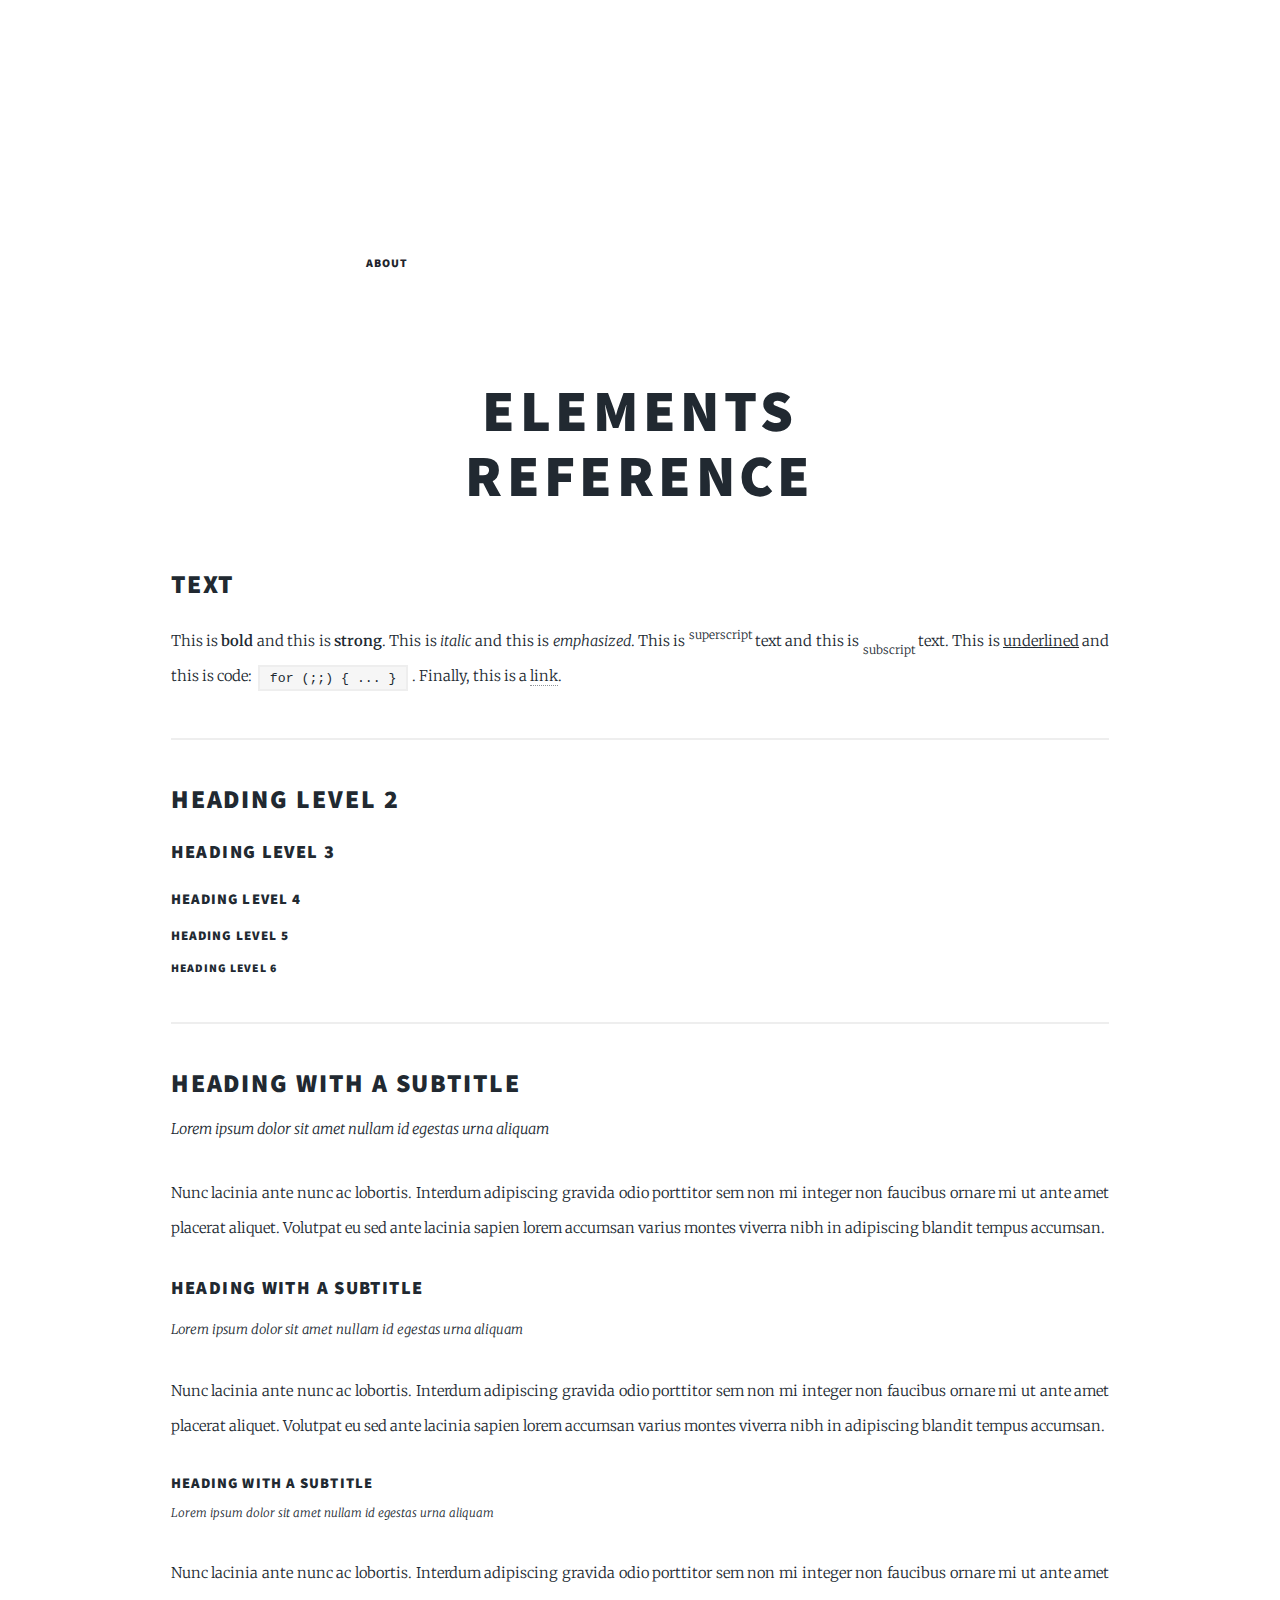
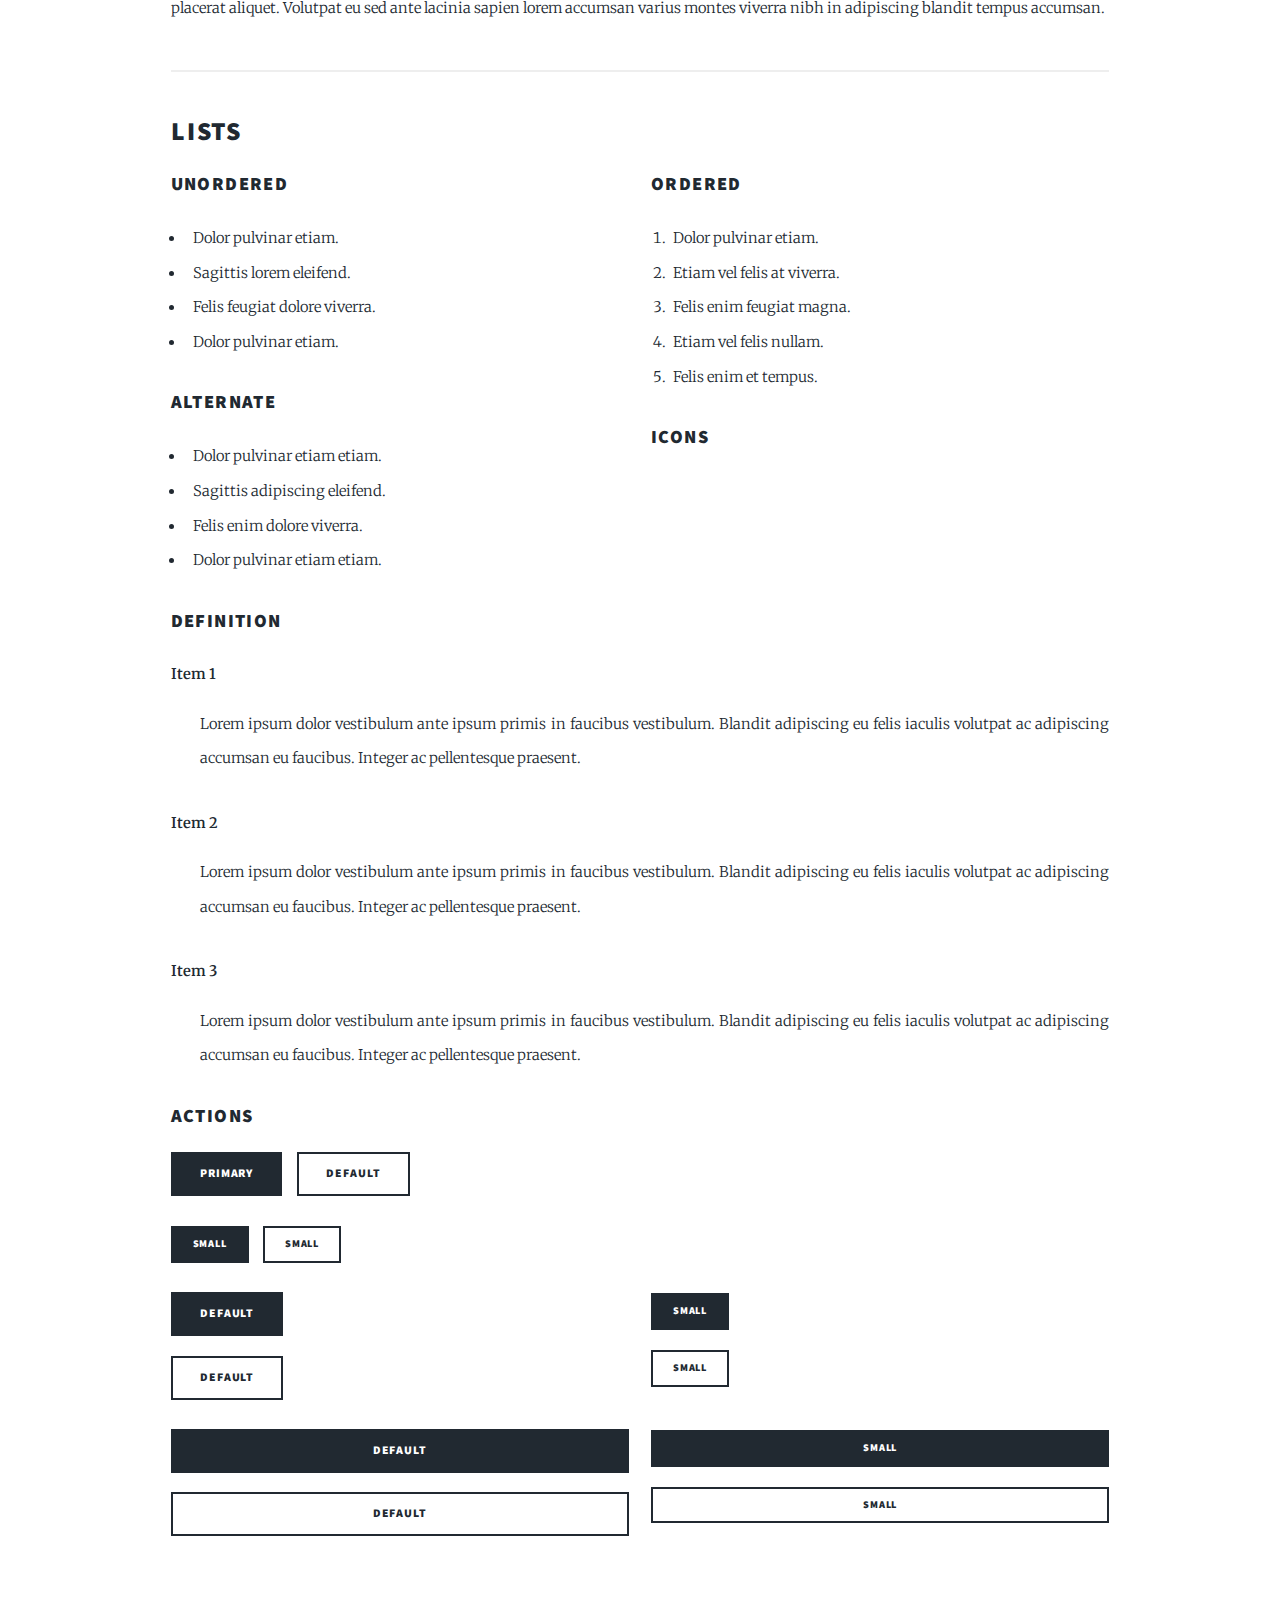
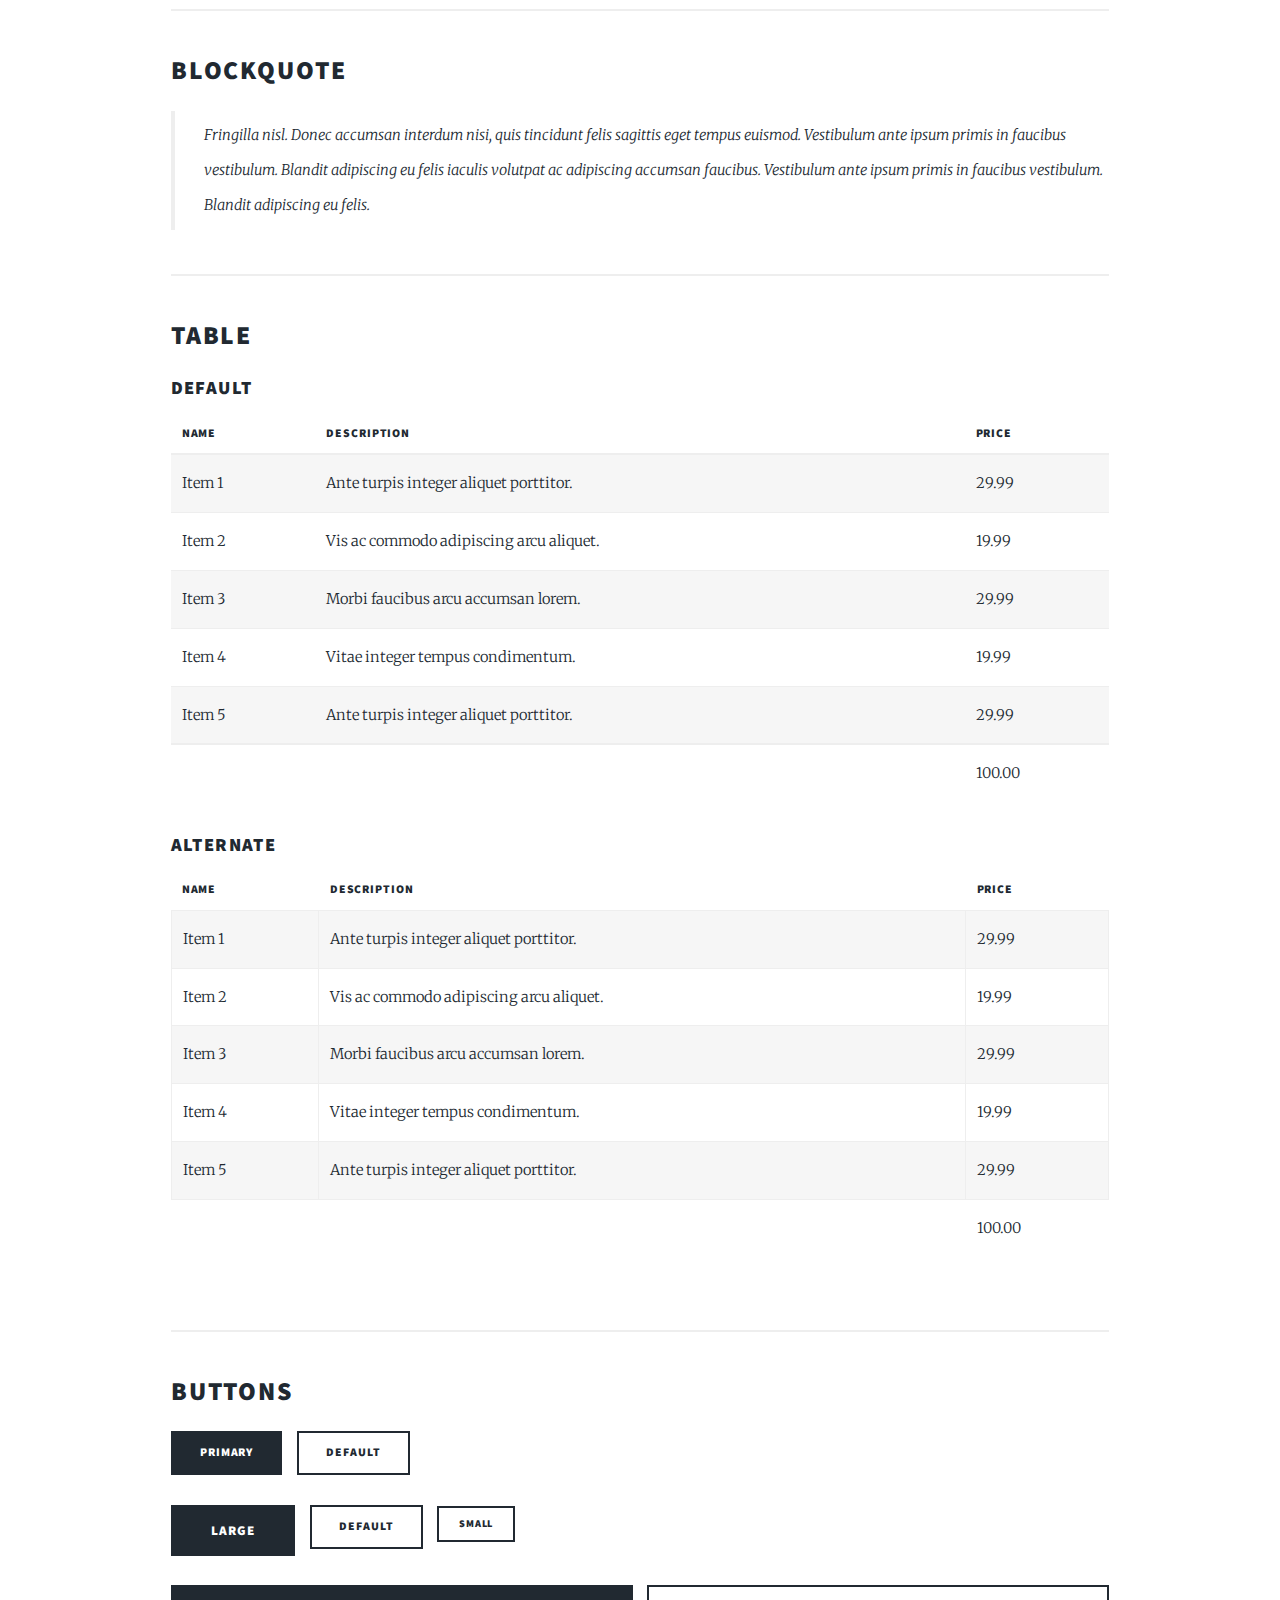
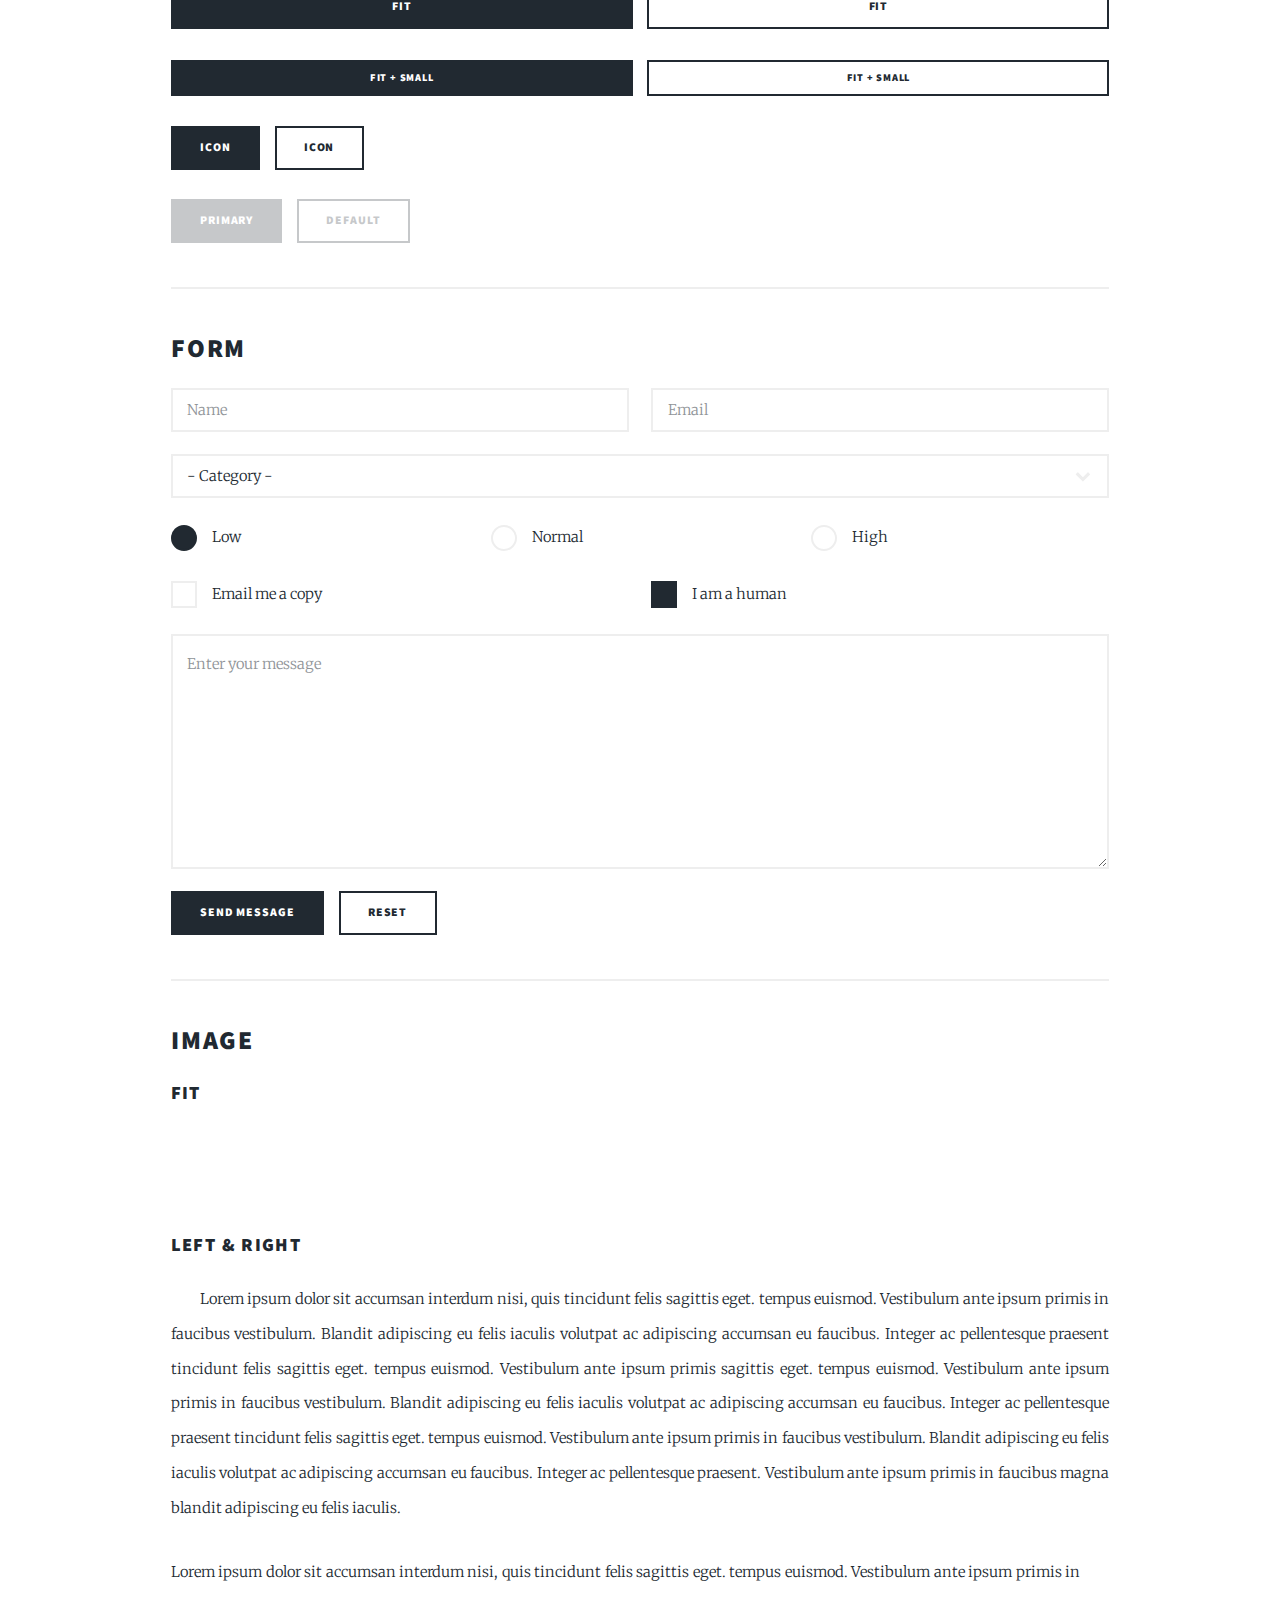
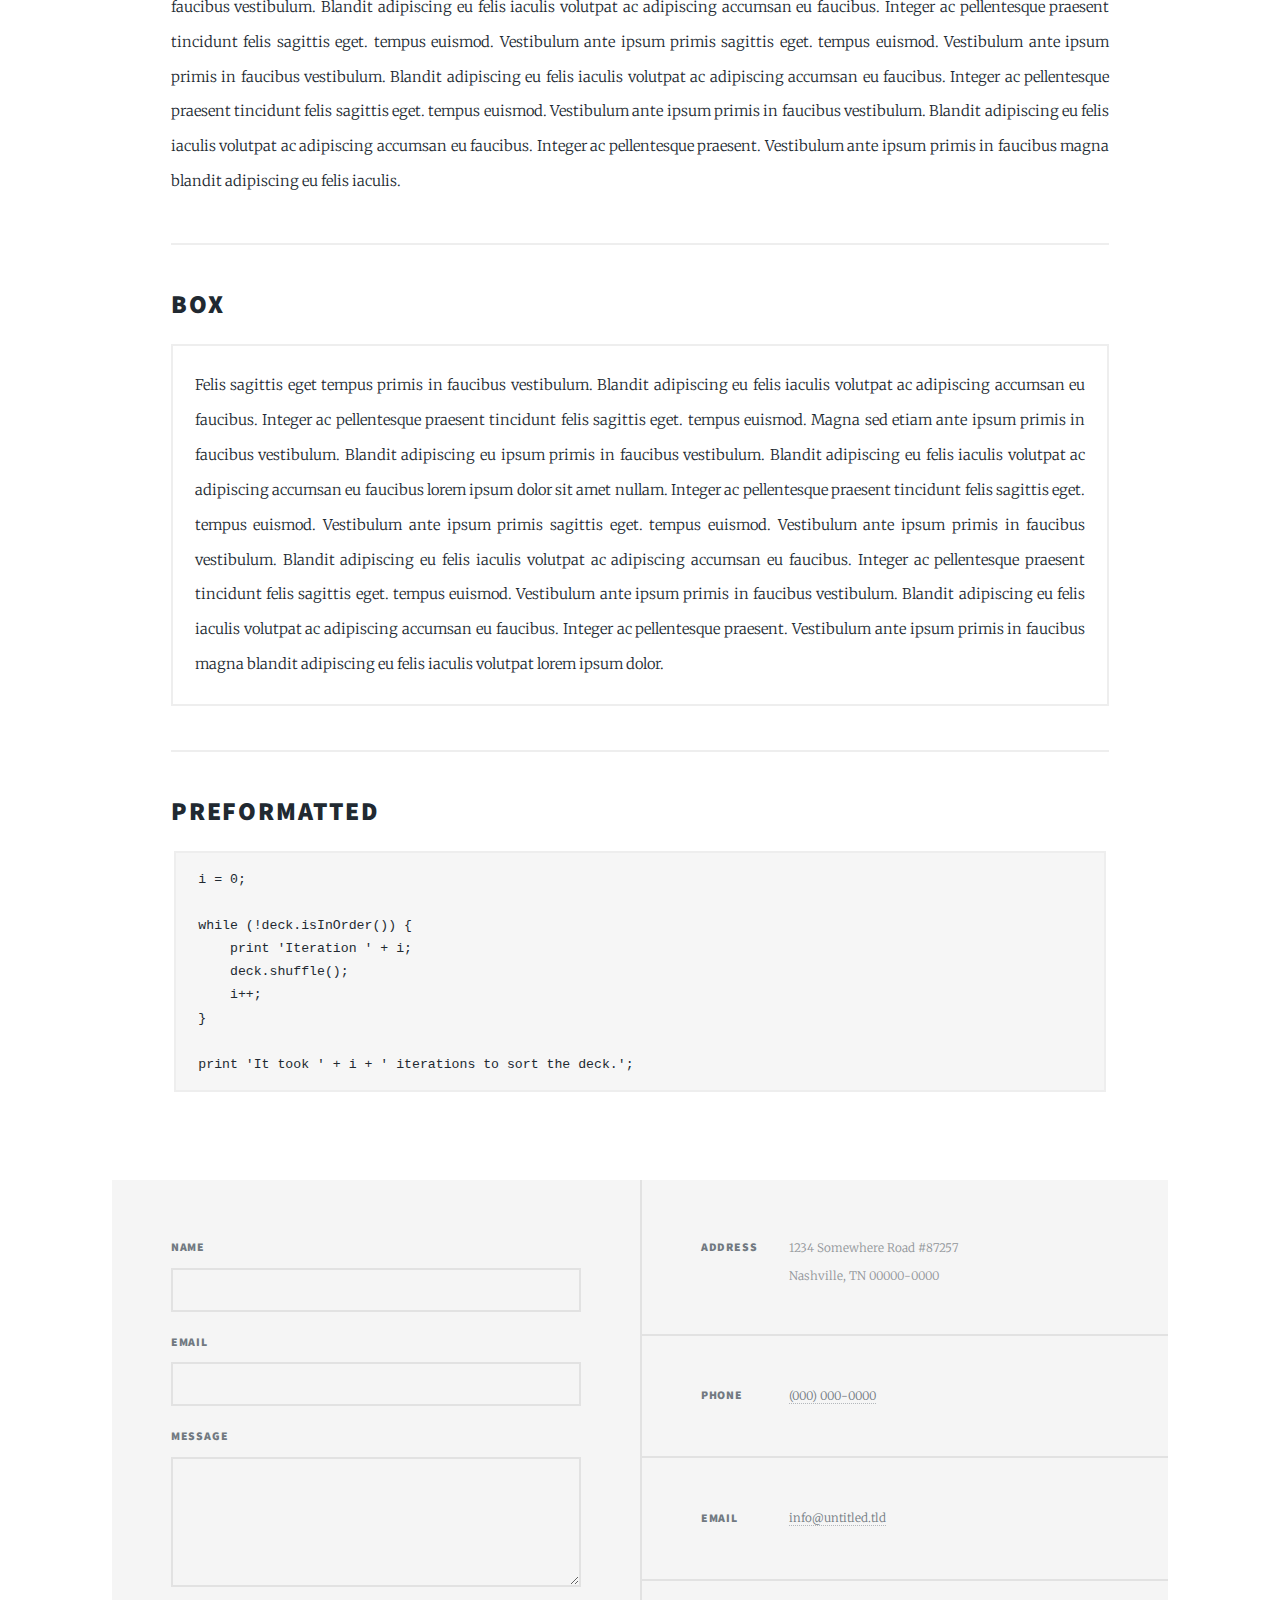
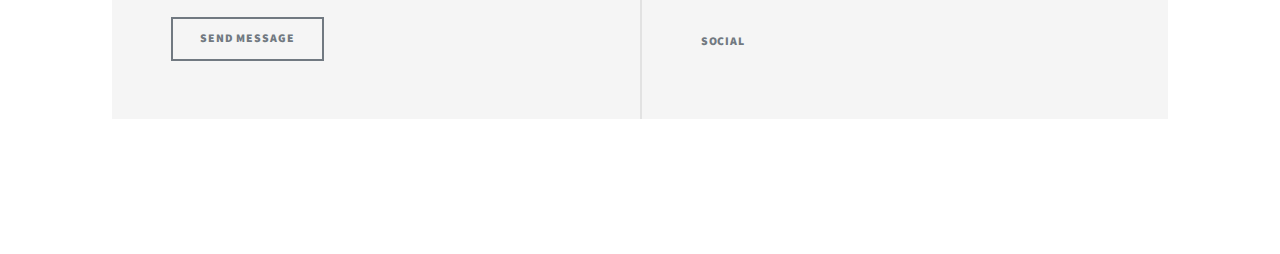
==== about.html @ 55ef2c5d "added posts" ====
<!DOCTYPE HTML>
<!--
	Massively by HTML5 UP
	html5up.net | @ajlkn
	Free for personal and commercial use under the CCA 3.0 license (html5up.net/license)
-->
<html>
	<head>
		<title>Elements Reference - Massively by HTML5 UP</title>
		<meta charset="utf-8" />
		<meta name="viewport" content="width=device-width, initial-scale=1, user-scalable=no" />
		<link rel="stylesheet" href="assets/css/main.css" />
		<link rel="icon" href="images/ollisco_icon2.png">
		<noscript><link rel="stylesheet" href="assets/css/noscript.css" /></noscript>
	</head>
	<body class="is-preload">

		<!-- Wrapper -->
			<div id="wrapper">

				<!-- Header -->
					<header id="header">
						<a href="index.html" class="logo">Massively</a>
					</header>

				<!-- Nav -->
					<nav id="nav">
						<ul class="links">
							<li><a href="index.html">Projects</a></li>
							<li><a href="skills.html">Skills</a></li>
							<li class="active"><a href="about.html">About</a></li>
						</ul>
						<ul class="icons">
							<li><a href="#" class="icon brands fa-twitter"><span class="label">Twitter</span></a></li>
							<li><a href="#" class="icon brands fa-facebook-f"><span class="label">Facebook</span></a></li>
							<li><a href="#" class="icon brands fa-instagram"><span class="label">Instagram</span></a></li>
							<li><a href="#" class="icon brands fa-github"><span class="label">GitHub</span></a></li>
						</ul>
					</nav>

				<!-- Main -->
					<div id="main">

						<!-- Post -->
							<section class="post">
								<header class="major">
									<h1>Elements<br />
									Reference</h1>
								</header>

								<!-- Text stuff -->
									<h2>Text</h2>
									<p>This is <b>bold</b> and this is <strong>strong</strong>. This is <i>italic</i> and this is <em>emphasized</em>.
									This is <sup>superscript</sup> text and this is <sub>subscript</sub> text.
									This is <u>underlined</u> and this is code: <code>for (;;) { ... }</code>.
									Finally, this is a <a href="#">link</a>.</p>
									<hr />
									<h2>Heading Level 2</h2>
									<h3>Heading Level 3</h3>
									<h4>Heading Level 4</h4>
									<h5>Heading Level 5</h5>
									<h6>Heading Level 6</h6>
									<hr />
									<header>
										<h2>Heading with a Subtitle</h2>
										<p>Lorem ipsum dolor sit amet nullam id egestas urna aliquam</p>
									</header>
									<p>Nunc lacinia ante nunc ac lobortis. Interdum adipiscing gravida odio porttitor sem non mi integer non faucibus ornare mi ut ante amet placerat aliquet. Volutpat eu sed ante lacinia sapien lorem accumsan varius montes viverra nibh in adipiscing blandit tempus accumsan.</p>
									<header>
										<h3>Heading with a Subtitle</h3>
										<p>Lorem ipsum dolor sit amet nullam id egestas urna aliquam</p>
									</header>
									<p>Nunc lacinia ante nunc ac lobortis. Interdum adipiscing gravida odio porttitor sem non mi integer non faucibus ornare mi ut ante amet placerat aliquet. Volutpat eu sed ante lacinia sapien lorem accumsan varius montes viverra nibh in adipiscing blandit tempus accumsan.</p>
									<header>
										<h4>Heading with a Subtitle</h4>
										<p>Lorem ipsum dolor sit amet nullam id egestas urna aliquam</p>
									</header>
									<p>Nunc lacinia ante nunc ac lobortis. Interdum adipiscing gravida odio porttitor sem non mi integer non faucibus ornare mi ut ante amet placerat aliquet. Volutpat eu sed ante lacinia sapien lorem accumsan varius montes viverra nibh in adipiscing blandit tempus accumsan.</p>

									<hr />

								<!-- Lists -->
									<h2>Lists</h2>
									<div class="row">
										<div class="col-6 col-12-small">

											<h3>Unordered</h3>
											<ul>
												<li>Dolor pulvinar etiam.</li>
												<li>Sagittis lorem eleifend.</li>
												<li>Felis feugiat dolore viverra.</li>
												<li>Dolor pulvinar etiam.</li>
											</ul>

											<h3>Alternate</h3>
											<ul class="alt">
												<li>Dolor pulvinar etiam etiam.</li>
												<li>Sagittis adipiscing eleifend.</li>
												<li>Felis enim dolore viverra.</li>
												<li>Dolor pulvinar etiam etiam.</li>
											</ul>

										</div>
										<div class="col-6 col-12-small">

											<h3>Ordered</h3>
											<ol>
												<li>Dolor pulvinar etiam.</li>
												<li>Etiam vel felis at viverra.</li>
												<li>Felis enim feugiat magna.</li>
												<li>Etiam vel felis nullam.</li>
												<li>Felis enim et tempus.</li>
											</ol>

											<h3>Icons</h3>
											<ul class="icons">
												<li><a href="#" class="icon brands fa-twitter"><span class="label">Twitter</span></a></li>
												<li><a href="#" class="icon brands fa-facebook-f"><span class="label">Facebook</span></a></li>
												<li><a href="#" class="icon brands fa-instagram"><span class="label">Instagram</span></a></li>
												<li><a href="#" class="icon brands fa-github"><span class="label">Github</span></a></li>
												<li><a href="#" class="icon brands fa-dribbble"><span class="label">Dribbble</span></a></li>
											</ul>
											<ul class="icons alt">
												<li><a href="#" class="icon brands alt fa-twitter"><span class="label">Twitter</span></a></li>
												<li><a href="#" class="icon brands alt fa-facebook-f"><span class="label">Facebook</span></a></li>
												<li><a href="#" class="icon brands alt fa-instagram"><span class="label">Instagram</span></a></li>
												<li><a href="#" class="icon brands alt fa-github"><span class="label">Github</span></a></li>
												<li><a href="#" class="icon brands alt fa-dribbble"><span class="label">Dribbble</span></a></li>
											</ul>

										</div>
									</div>
									<h3>Definition</h3>
									<dl>
										<dt>Item 1</dt>
										<dd>
											<p>Lorem ipsum dolor vestibulum ante ipsum primis in faucibus vestibulum. Blandit adipiscing eu felis iaculis volutpat ac adipiscing accumsan eu faucibus. Integer ac pellentesque praesent.</p>
										</dd>
										<dt>Item 2</dt>
										<dd>
											<p>Lorem ipsum dolor vestibulum ante ipsum primis in faucibus vestibulum. Blandit adipiscing eu felis iaculis volutpat ac adipiscing accumsan eu faucibus. Integer ac pellentesque praesent.</p>
										</dd>
										<dt>Item 3</dt>
										<dd>
											<p>Lorem ipsum dolor vestibulum ante ipsum primis in faucibus vestibulum. Blandit adipiscing eu felis iaculis volutpat ac adipiscing accumsan eu faucibus. Integer ac pellentesque praesent.</p>
										</dd>
									</dl>

									<h3>Actions</h3>
									<ul class="actions">
										<li><a href="#" class="button primary">Primary</a></li>
										<li><a href="#" class="button">Default</a></li>
									</ul>
									<ul class="actions small">
										<li><a href="#" class="button primary small">Small</a></li>
										<li><a href="#" class="button small">Small</a></li>
									</ul>
									<div class="row">
										<div class="col-6 col-12-small">
											<ul class="actions stacked">
												<li><a href="#" class="button primary">Default</a></li>
												<li><a href="#" class="button">Default</a></li>
											</ul>
										</div>
										<div class="col-6 col-12-small">
											<ul class="actions stacked">
												<li><a href="#" class="button primary small">Small</a></li>
												<li><a href="#" class="button small">Small</a></li>
											</ul>
										</div>
									</div>
									<div class="row">
										<div class="col-6 col-12-small">
											<ul class="actions stacked">
												<li><a href="#" class="button primary fit">Default</a></li>
												<li><a href="#" class="button fit">Default</a></li>
											</ul>
										</div>
										<div class="col-6 col-12-small">
											<ul class="actions stacked">
												<li><a href="#" class="button primary small fit">Small</a></li>
												<li><a href="#" class="button small fit">Small</a></li>
											</ul>
										</div>
									</div>

									<hr />

								<!-- Blockquote -->
									<h2>Blockquote</h2>
									<blockquote>Fringilla nisl. Donec accumsan interdum nisi, quis tincidunt felis sagittis eget tempus euismod. Vestibulum ante ipsum primis in faucibus vestibulum. Blandit adipiscing eu felis iaculis volutpat ac adipiscing accumsan faucibus. Vestibulum ante ipsum primis in faucibus vestibulum. Blandit adipiscing eu felis.</blockquote>

									<hr />

								<!-- Table -->
									<h2>Table</h2>

									<h3>Default</h3>
									<div class="table-wrapper">
										<table>
											<thead>
												<tr>
													<th>Name</th>
													<th>Description</th>
													<th>Price</th>
												</tr>
											</thead>
											<tbody>
												<tr>
													<td>Item 1</td>
													<td>Ante turpis integer aliquet porttitor.</td>
													<td>29.99</td>
												</tr>
												<tr>
													<td>Item 2</td>
													<td>Vis ac commodo adipiscing arcu aliquet.</td>
													<td>19.99</td>
												</tr>
												<tr>
													<td>Item 3</td>
													<td> Morbi faucibus arcu accumsan lorem.</td>
													<td>29.99</td>
												</tr>
												<tr>
													<td>Item 4</td>
													<td>Vitae integer tempus condimentum.</td>
													<td>19.99</td>
												</tr>
												<tr>
													<td>Item 5</td>
													<td>Ante turpis integer aliquet porttitor.</td>
													<td>29.99</td>
												</tr>
											</tbody>
											<tfoot>
												<tr>
													<td colspan="2"></td>
													<td>100.00</td>
												</tr>
											</tfoot>
										</table>
									</div>

									<h3>Alternate</h3>
									<div class="table-wrapper">
										<table class="alt">
											<thead>
												<tr>
													<th>Name</th>
													<th>Description</th>
													<th>Price</th>
												</tr>
											</thead>
											<tbody>
												<tr>
													<td>Item 1</td>
													<td>Ante turpis integer aliquet porttitor.</td>
													<td>29.99</td>
												</tr>
												<tr>
													<td>Item 2</td>
													<td>Vis ac commodo adipiscing arcu aliquet.</td>
													<td>19.99</td>
												</tr>
												<tr>
													<td>Item 3</td>
													<td> Morbi faucibus arcu accumsan lorem.</td>
													<td>29.99</td>
												</tr>
												<tr>
													<td>Item 4</td>
													<td>Vitae integer tempus condimentum.</td>
													<td>19.99</td>
												</tr>
												<tr>
													<td>Item 5</td>
													<td>Ante turpis integer aliquet porttitor.</td>
													<td>29.99</td>
												</tr>
											</tbody>
											<tfoot>
												<tr>
													<td colspan="2"></td>
													<td>100.00</td>
												</tr>
											</tfoot>
										</table>
									</div>

									<hr />

								<!-- Buttons -->
									<h2>Buttons</h2>
									<ul class="actions">
										<li><a href="#" class="button primary">Primary</a></li>
										<li><a href="#" class="button">Default</a></li>
									</ul>
									<ul class="actions">
										<li><a href="#" class="button primary large">Large</a></li>
										<li><a href="#" class="button">Default</a></li>
										<li><a href="#" class="button small">Small</a></li>
									</ul>
									<ul class="actions fit">
										<li><a href="#" class="button primary fit">Fit</a></li>
										<li><a href="#" class="button fit">Fit</a></li>
									</ul>
									<ul class="actions fit small">
										<li><a href="#" class="button primary fit small">Fit + Small</a></li>
										<li><a href="#" class="button fit small">Fit + Small</a></li>
									</ul>
									<ul class="actions">
										<li><a href="#" class="button primary icon solid fa-search">Icon</a></li>
										<li><a href="#" class="button icon solid fa-download">Icon</a></li>
									</ul>
									<ul class="actions">
										<li><span class="button primary disabled">Primary</span></li>
										<li><span class="button disabled">Default</span></li>
									</ul>

									<hr />

								<!-- Form -->
									<h2>Form</h2>

									<form method="post" action="#">
										<div class="row gtr-uniform">
											<div class="col-6 col-12-xsmall">
												<input type="text" name="demo-name" id="demo-name" value="" placeholder="Name" />
											</div>
											<div class="col-6 col-12-xsmall">
												<input type="email" name="demo-email" id="demo-email" value="" placeholder="Email" />
											</div>
											<!-- Break -->
											<div class="col-12">
												<select name="demo-category" id="demo-category">
													<option value="">- Category -</option>
													<option value="1">Manufacturing</option>
													<option value="1">Shipping</option>
													<option value="1">Administration</option>
													<option value="1">Human Resources</option>
												</select>
											</div>
											<!-- Break -->
											<div class="col-4 col-12-small">
												<input type="radio" id="demo-priority-low" name="demo-priority" checked>
												<label for="demo-priority-low">Low</label>
											</div>
											<div class="col-4 col-12-small">
												<input type="radio" id="demo-priority-normal" name="demo-priority">
												<label for="demo-priority-normal">Normal</label>
											</div>
											<div class="col-4 col-12-small">
												<input type="radio" id="demo-priority-high" name="demo-priority">
												<label for="demo-priority-high">High</label>
											</div>
											<!-- Break -->
											<div class="col-6 col-12-small">
												<input type="checkbox" id="demo-copy" name="demo-copy">
												<label for="demo-copy">Email me a copy</label>
											</div>
											<div class="col-6 col-12-small">
												<input type="checkbox" id="demo-human" name="demo-human" checked>
												<label for="demo-human">I am a human</label>
											</div>
											<!-- Break -->
											<div class="col-12">
												<textarea name="demo-message" id="demo-message" placeholder="Enter your message" rows="6"></textarea>
											</div>
											<!-- Break -->
											<div class="col-12">
												<ul class="actions">
													<li><input type="submit" value="Send Message" class="primary" /></li>
													<li><input type="reset" value="Reset" /></li>
												</ul>
											</div>
										</div>
									</form>

									<hr />

								<!-- Image -->
									<h2>Image</h2>

									<h3>Fit</h3>
									<span class="image fit"><img src="images/pic01.jpg" alt="" /></span>
									<div class="box alt">
										<div class="row gtr-50 gtr-uniform">
											<div class="col-4"><span class="image fit"><img src="images/pic02.jpg" alt="" /></span></div>
											<div class="col-4"><span class="image fit"><img src="images/pic03.jpg" alt="" /></span></div>
											<div class="col-4"><span class="image fit"><img src="images/pic04.jpg" alt="" /></span></div>
											<!-- Break -->
											<div class="col-4"><span class="image fit"><img src="images/pic04.jpg" alt="" /></span></div>
											<div class="col-4"><span class="image fit"><img src="images/pic02.jpg" alt="" /></span></div>
											<div class="col-4"><span class="image fit"><img src="images/pic03.jpg" alt="" /></span></div>
											<!-- Break -->
											<div class="col-4"><span class="image fit"><img src="images/pic03.jpg" alt="" /></span></div>
											<div class="col-4"><span class="image fit"><img src="images/pic04.jpg" alt="" /></span></div>
											<div class="col-4"><span class="image fit"><img src="images/pic02.jpg" alt="" /></span></div>
										</div>
									</div>

									<h3>Left &amp; Right</h3>
									<p><span class="image left"><img src="images/pic08.jpg" alt="" /></span>Lorem ipsum dolor sit accumsan interdum nisi, quis tincidunt felis sagittis eget. tempus euismod. Vestibulum ante ipsum primis in faucibus vestibulum. Blandit adipiscing eu felis iaculis volutpat ac adipiscing accumsan eu faucibus. Integer ac pellentesque praesent tincidunt felis sagittis eget. tempus euismod. Vestibulum ante ipsum primis sagittis eget. tempus euismod. Vestibulum ante ipsum primis in faucibus vestibulum. Blandit adipiscing eu felis iaculis volutpat ac adipiscing accumsan eu faucibus. Integer ac pellentesque praesent tincidunt felis sagittis eget. tempus euismod. Vestibulum ante ipsum primis in faucibus vestibulum. Blandit adipiscing eu felis iaculis volutpat ac adipiscing accumsan eu faucibus. Integer ac pellentesque praesent. Vestibulum ante ipsum primis in faucibus magna blandit adipiscing eu felis iaculis.</p>
									<p><span class="image right"><img src="images/pic09.jpg" alt="" /></span>Lorem ipsum dolor sit accumsan interdum nisi, quis tincidunt felis sagittis eget. tempus euismod. Vestibulum ante ipsum primis in faucibus vestibulum. Blandit adipiscing eu felis iaculis volutpat ac adipiscing accumsan eu faucibus. Integer ac pellentesque praesent tincidunt felis sagittis eget. tempus euismod. Vestibulum ante ipsum primis sagittis eget. tempus euismod. Vestibulum ante ipsum primis in faucibus vestibulum. Blandit adipiscing eu felis iaculis volutpat ac adipiscing accumsan eu faucibus. Integer ac pellentesque praesent tincidunt felis sagittis eget. tempus euismod. Vestibulum ante ipsum primis in faucibus vestibulum. Blandit adipiscing eu felis iaculis volutpat ac adipiscing accumsan eu faucibus. Integer ac pellentesque praesent. Vestibulum ante ipsum primis in faucibus magna blandit adipiscing eu felis iaculis.</p>

									<hr />

								<!-- Box -->
									<h2>Box</h2>
									<div class="box">
										<p>Felis sagittis eget tempus primis in faucibus vestibulum. Blandit adipiscing eu felis iaculis volutpat ac adipiscing accumsan eu faucibus. Integer ac pellentesque praesent tincidunt felis sagittis eget. tempus euismod. Magna sed etiam ante ipsum primis in faucibus vestibulum. Blandit adipiscing eu ipsum primis in faucibus vestibulum. Blandit adipiscing eu felis iaculis volutpat ac adipiscing accumsan eu faucibus lorem ipsum dolor sit amet nullam. Integer ac pellentesque praesent tincidunt felis sagittis eget. tempus euismod. Vestibulum ante ipsum primis sagittis eget. tempus euismod. Vestibulum ante ipsum primis in faucibus vestibulum. Blandit adipiscing eu felis iaculis volutpat ac adipiscing accumsan eu faucibus. Integer ac pellentesque praesent tincidunt felis sagittis eget. tempus euismod. Vestibulum ante ipsum primis in faucibus vestibulum. Blandit adipiscing eu felis iaculis volutpat ac adipiscing accumsan eu faucibus. Integer ac pellentesque praesent. Vestibulum ante ipsum primis in faucibus magna blandit adipiscing eu felis iaculis volutpat lorem ipsum dolor.</p>
									</div>

									<hr />

								<!-- Preformatted Code -->
									<h2>Preformatted</h2>
									<pre><code>i = 0;

while (!deck.isInOrder()) {
    print 'Iteration ' + i;
    deck.shuffle();
    i++;
}

print 'It took ' + i + ' iterations to sort the deck.';
</code></pre>

							</section>

					</div>

				<!-- Footer -->
					<footer id="footer">
						<section>
							<form method="post" action="#">
								<div class="fields">
									<div class="field">
										<label for="name">Name</label>
										<input type="text" name="name" id="name" />
									</div>
									<div class="field">
										<label for="email">Email</label>
										<input type="text" name="email" id="email" />
									</div>
									<div class="field">
										<label for="message">Message</label>
										<textarea name="message" id="message" rows="3"></textarea>
									</div>
								</div>
								<ul class="actions">
									<li><input type="submit" value="Send Message" /></li>
								</ul>
							</form>
						</section>
						<section class="split contact">
							<section class="alt">
								<h3>Address</h3>
								<p>1234 Somewhere Road #87257<br />
								Nashville, TN 00000-0000</p>
							</section>
							<section>
								<h3>Phone</h3>
								<p><a href="#">(000) 000-0000</a></p>
							</section>
							<section>
								<h3>Email</h3>
								<p><a href="#">info@untitled.tld</a></p>
							</section>
							<section>
								<h3>Social</h3>
								<ul class="icons alt">
									<li><a href="#" class="icon brands alt fa-twitter"><span class="label">Twitter</span></a></li>
									<li><a href="#" class="icon brands alt fa-facebook-f"><span class="label">Facebook</span></a></li>
									<li><a href="#" class="icon brands alt fa-instagram"><span class="label">Instagram</span></a></li>
									<li><a href="#" class="icon brands alt fa-github"><span class="label">GitHub</span></a></li>
								</ul>
							</section>
						</section>
					</footer>

				<!-- Copyright -->
					<div id="copyright">
						<ul><li>&copy; Untitled</li><li>Design: <a href="https://html5up.net">HTML5 UP</a></li></ul>
					</div>

			</div>

		<!-- Scripts -->
			<script src="assets/js/jquery.min.js"></script>
			<script src="assets/js/jquery.scrollex.min.js"></script>
			<script src="assets/js/jquery.scrolly.min.js"></script>
			<script src="assets/js/browser.min.js"></script>
			<script src="assets/js/breakpoints.min.js"></script>
			<script src="assets/js/util.js"></script>
			<script src="assets/js/main.js"></script>

	</body>
</html>
---- assets/css/main.css ----
@import url(fontawesome-all.min.css);
@import url("https://fonts.googleapis.com/css?family=Merriweather:300,700,300italic,700italic|Source+Sans+Pro:900");

/*
	Massively by HTML5 UP
	html5up.net | @ajlkn
	Free for personal and commercial use under the CCA 3.0 license (html5up.net/license)
*/

html, body, div, span, applet, object,
iframe, h1, h2, h3, h4, h5, h6, p, blockquote,
pre, a, abbr, acronym, address, big, cite,
code, del, dfn, em, img, ins, kbd, q, s, samp,
small, strike, strong, sub, sup, tt, var, b,
u, i, center, dl, dt, dd, ol, ul, li, fieldset,
form, label, legend, table, caption, tbody,
tfoot, thead, tr, th, td, article, aside,
canvas, details, embed, figure, figcaption,
footer, header, hgroup, menu, nav, output, ruby,
section, summary, time, mark, audio, video {
	margin: 0;
	padding: 0;
	border: 0;
	font-size: 100%;
	font: inherit;
	vertical-align: baseline;}

article, aside, details, figcaption, figure,
footer, header, hgroup, menu, nav, section {
	display: block;}

.underline{
    text-decoration: underline;
}

.strong {
    text-decoration: underline
}

#path{
    background:transparent url("https://i.imgur.com/7r91PY3.jpeg")
}

body {
	line-height: 1;
}

ol, ul {
	list-style: none;
}

blockquote, q {
	quotes: none;
}

	blockquote:before, blockquote:after, q:before, q:after {
		content: '';
		content: none;
	}

table {
	border-collapse: collapse;
	border-spacing: 0;
}

body {
	-webkit-text-size-adjust: none;
}

mark {
	background-color: transparent;
	color: inherit;
}

input::-moz-focus-inner {
	border: 0;
	padding: 0;
}

input, select, textarea {
	-moz-appearance: none;
	-webkit-appearance: none;
	-ms-appearance: none;
	appearance: none;
}

/* Basic */

	@-ms-viewport {
		width: device-width;
	}

	body {
		-ms-overflow-style: scrollbar;
	}

	@media screen and (max-width: 480px) {

		html, body {
			min-width: 320px;
		}

	}

	html {
		box-sizing: border-box;
	}

	*, *:before, *:after {
		box-sizing: inherit;
	}

	body {
		background-color: #ffffff;
	}

		body.is-preload *, body.is-preload *:before, body.is-preload *:after {
			-moz-animation: none !important;
			-webkit-animation: none !important;
			-ms-animation: none !important;
			animation: none !important;
			-moz-transition: none !important;
			-webkit-transition: none !important;
			-ms-transition: none !important;
			transition: none !important;
		}

/* Type */

	html {
		font-size: 16pt;
	}

		@media screen and (max-width: 1680px) {

			html {
				font-size: 12pt;
			}

		}

		@media screen and (max-width: 1280px) {

			html {
				font-size: 11pt;
			}

		}

		@media screen and (max-width: 360px) {

			html {
				font-size: 10pt;
			}

		}

	body {
		color: #212931;
	}

	body, input, select, textarea {
		font-family: "Merriweather", Georgia, serif;
		font-weight: 300;
		font-size: 1rem;
		line-height: 2.375;
	}

	a {
		-moz-transition: color 0.2s ease-in-out, background-color 0.2s ease-in-out, border-color 0.2s ease-in-out, box-shadow 0.2s ease-in-out;
		-webkit-transition: color 0.2s ease-in-out, background-color 0.2s ease-in-out, border-color 0.2s ease-in-out, box-shadow 0.2s ease-in-out;
		-ms-transition: color 0.2s ease-in-out, background-color 0.2s ease-in-out, border-color 0.2s ease-in-out, box-shadow 0.2s ease-in-out;
		transition: color 0.2s ease-in-out, background-color 0.2s ease-in-out, border-color 0.2s ease-in-out, box-shadow 0.2s ease-in-out;
		border-bottom: dotted 1px;
		text-decoration: none;
	}

		a:hover {
			border-bottom-color: transparent;
		}

	strong, b {
		font-weight: 600;
	}

	em, i {
		font-style: italic;
	}

	p {
		text-align: justify;
		margin: 0 0 2rem 0;
	}

	h1, h2, h3, h4, h5, h6 {
		font-family: "Source Sans Pro", Helvetica, sans-serif;
		font-weight: 900;
		line-height: 1.5;
		letter-spacing: 0.075em;
		text-transform: uppercase;
		margin: 0 0 1rem 0;
	}

		h1 a, h2 a, h3 a, h4 a, h5 a, h6 a {
			border-bottom: 0;
			color: inherit;
			text-decoration: none;
		}

	h1 {
		font-size: 4rem;
		line-height: 1.1;
		margin: 0 0 2rem 0;
	}

	h2 {
		font-size: 1.75rem;
		line-height: 1.3;
		margin: 0 0 1.5rem 0;
	}

	h3 {
		font-size: 1.25rem;
		margin: 0 0 1.5rem 0;

	}

	h4 {
		font-size: 1rem;
	}

	h5 {
		font-size: 0.9rem;
	}

	h6 {
		font-size: 0.8rem;
	}

	sub {
		font-size: 0.8rem;
		position: relative;
		top: 0.5rem;
	}

	sup {
		font-size: 0.8rem;
		position: relative;
		top: -0.5rem;
	}

	blockquote {
		border-left: solid 4px;
		font-style: italic;
		margin: 0 0 2rem 0;
		padding: 0.5rem 0 0.5rem 2rem;
	}

	code {
		border: solid 2px;
		font-family: "Courier New", monospace;
		font-size: 0.9rem;
		margin: 0 0.25rem;
		padding: 0.25rem 0.65rem;
	}

	pre {
		-webkit-overflow-scrolling: touch;
		font-family: "Courier New", monospace;
		font-size: 0.9rem;
		margin: 0 0 2rem 0;
	}

		pre code {
			display: block;
			line-height: 1.75;
			padding: 1rem 1.5rem;
			overflow-x: auto;
		}

	hr {
		border: 0;
		border-bottom: solid 2px;
		margin: 3rem 0;
	}

		hr.major {
			margin: 5rem 0;
		}

	.align-left {
		text-align: left;
	}

	.align-center {
		text-align: center;
	}

	.align-right {
		text-align: right;
	}

	input, select, textarea {
		color: #212931;
	}

	a {
		color: #212931;
		border-bottom-color: rgba(33, 41, 49, 0.5);
	}

		a:hover {
			border-bottom-color: transparent;
			color: #18bfef !important;
		}

	strong, b {
		color: #212931;
	}

	h1, h2, h3, h4, h5, h6 {
		color: #212931;
	}

	blockquote {
		border-left-color: #eeeeee;
	}

	code {
		background: rgba(220, 220, 220, 0.25);
		border-color: #eeeeee;
	}

	hr {
		border-bottom-color: #eeeeee;
	}

/* Row */

	.row {
		display: flex;
		flex-wrap: wrap;
		box-sizing: border-box;
		align-items: stretch;
	}

		.row > * {
			box-sizing: border-box;
		}

		.row.gtr-uniform > * > :last-child {
			margin-bottom: 0;
		}

		.row.aln-left {
			justify-content: flex-start;
		}

		.row.aln-center {
			justify-content: center;
		}

		.row.aln-right {
			justify-content: flex-end;
		}

		.row.aln-top {
			align-items: flex-start;
		}

		.row.aln-middle {
			align-items: center;
		}

		.row.aln-bottom {
			align-items: flex-end;
		}

		.row > .imp {
			order: -1;
		}

		.row > .col-1 {
			width: 8.33333%;
		}

		.row > .off-1 {
			margin-left: 8.33333%;
		}

		.row > .col-2 {
			width: 16.66667%;
		}

		.row > .off-2 {
			margin-left: 16.66667%;
		}

		.row > .col-3 {
			width: 25%;
		}

		.row > .off-3 {
			margin-left: 25%;
		}

		.row > .col-4 {
			width: 33.33333%;
		}

		.row > .off-4 {
			margin-left: 33.33333%;
		}

		.row > .col-5 {
			width: 41.66667%;
		}

		.row > .off-5 {
			margin-left: 41.66667%;
		}

		.row > .col-6 {
			width: 50%;
		}

		.row > .off-6 {
			margin-left: 50%;
		}

		.row > .col-7 {
			width: 58.33333%;
		}

		.row > .off-7 {
			margin-left: 58.33333%;
		}

		.row > .col-8 {
			width: 66.66667%;
		}

		.row > .off-8 {
			margin-left: 66.66667%;
		}

		.row > .col-9 {
			width: 75%;
		}

		.row > .off-9 {
			margin-left: 75%;
		}

		.row > .col-10 {
			width: 83.33333%;
		}

		.row > .off-10 {
			margin-left: 83.33333%;
		}

		.row > .col-11 {
			width: 91.66667%;
		}

		.row > .off-11 {
			margin-left: 91.66667%;
		}

		.row > .col-12 {
			width: 100%;
		}

		.row > .off-12 {
			margin-left: 100%;
		}

		.row.gtr-0 {
			margin-top: 0;
			margin-left: 0rem;
		}

			.row.gtr-0 > * {
				padding: 0 0 0 0rem;
			}

			.row.gtr-0.gtr-uniform {
				margin-top: 0rem;
			}

				.row.gtr-0.gtr-uniform > * {
					padding-top: 0rem;
				}

		.row.gtr-25 {
			margin-top: 0;
			margin-left: -0.375rem;
		}

			.row.gtr-25 > * {
				padding: 0 0 0 0.375rem;
			}

			.row.gtr-25.gtr-uniform {
				margin-top: -0.375rem;
			}

				.row.gtr-25.gtr-uniform > * {
					padding-top: 0.375rem;
				}

		.row.gtr-50 {
			margin-top: 0;
			margin-left: -0.75rem;
		}

			.row.gtr-50 > * {
				padding: 0 0 0 0.75rem;
			}

			.row.gtr-50.gtr-uniform {
				margin-top: -0.75rem;
			}

				.row.gtr-50.gtr-uniform > * {
					padding-top: 0.75rem;
				}

		.row {
			margin-top: 0;
			margin-left: -1.5rem;
		}

			.row > * {
				padding: 0 0 0 1.5rem;
			}

			.row.gtr-uniform {
				margin-top: -1.5rem;
			}

				.row.gtr-uniform > * {
					padding-top: 1.5rem;
				}

		.row.gtr-150 {
			margin-top: 0;
			margin-left: -2.25rem;
		}

			.row.gtr-150 > * {
				padding: 0 0 0 2.25rem;
			}

			.row.gtr-150.gtr-uniform {
				margin-top: -2.25rem;
			}

				.row.gtr-150.gtr-uniform > * {
					padding-top: 2.25rem;
				}

		.row.gtr-200 {
			margin-top: 0;
			margin-left: -3rem;
		}

			.row.gtr-200 > * {
				padding: 0 0 0 3rem;
			}

			.row.gtr-200.gtr-uniform {
				margin-top: -3rem;
			}

				.row.gtr-200.gtr-uniform > * {
					padding-top: 3rem;
				}

		@media screen and (max-width: 1680px) {

			.row {
				display: flex;
				flex-wrap: wrap;
				box-sizing: border-box;
				align-items: stretch;
			}

				.row > * {
					box-sizing: border-box;
				}

				.row.gtr-uniform > * > :last-child {
					margin-bottom: 0;
				}

				.row.aln-left {
					justify-content: flex-start;
				}

				.row.aln-center {
					justify-content: center;
				}

				.row.aln-right {
					justify-content: flex-end;
				}

				.row.aln-top {
					align-items: flex-start;
				}

				.row.aln-middle {
					align-items: center;
				}

				.row.aln-bottom {
					align-items: flex-end;
				}

				.row > .imp-xlarge {
					order: -1;
				}

				.row > .col-1-xlarge {
					width: 8.33333%;
				}

				.row > .off-1-xlarge {
					margin-left: 8.33333%;
				}

				.row > .col-2-xlarge {
					width: 16.66667%;
				}

				.row > .off-2-xlarge {
					margin-left: 16.66667%;
				}

				.row > .col-3-xlarge {
					width: 25%;
				}

				.row > .off-3-xlarge {
					margin-left: 25%;
				}

				.row > .col-4-xlarge {
					width: 33.33333%;
				}

				.row > .off-4-xlarge {
					margin-left: 33.33333%;
				}

				.row > .col-5-xlarge {
					width: 41.66667%;
				}

				.row > .off-5-xlarge {
					margin-left: 41.66667%;
				}

				.row > .col-6-xlarge {
					width: 50%;
				}

				.row > .off-6-xlarge {
					margin-left: 50%;
				}

				.row > .col-7-xlarge {
					width: 58.33333%;
				}

				.row > .off-7-xlarge {
					margin-left: 58.33333%;
				}

				.row > .col-8-xlarge {
					width: 66.66667%;
				}

				.row > .off-8-xlarge {
					margin-left: 66.66667%;
				}

				.row > .col-9-xlarge {
					width: 75%;
				}

				.row > .off-9-xlarge {
					margin-left: 75%;
				}

				.row > .col-10-xlarge {
					width: 83.33333%;
				}

				.row > .off-10-xlarge {
					margin-left: 83.33333%;
				}

				.row > .col-11-xlarge {
					width: 91.66667%;
				}

				.row > .off-11-xlarge {
					margin-left: 91.66667%;
				}

				.row > .col-12-xlarge {
					width: 100%;
				}

				.row > .off-12-xlarge {
					margin-left: 100%;
				}

				.row.gtr-0 {
					margin-top: 0;
					margin-left: 0rem;
				}

					.row.gtr-0 > * {
						padding: 0 0 0 0rem;
					}

					.row.gtr-0.gtr-uniform {
						margin-top: 0rem;
					}

						.row.gtr-0.gtr-uniform > * {
							padding-top: 0rem;
						}

				.row.gtr-25 {
					margin-top: 0;
					margin-left: -0.375rem;
				}

					.row.gtr-25 > * {
						padding: 0 0 0 0.375rem;
					}

					.row.gtr-25.gtr-uniform {
						margin-top: -0.375rem;
					}

						.row.gtr-25.gtr-uniform > * {
							padding-top: 0.375rem;
						}

				.row.gtr-50 {
					margin-top: 0;
					margin-left: -0.75rem;
				}

					.row.gtr-50 > * {
						padding: 0 0 0 0.75rem;
					}

					.row.gtr-50.gtr-uniform {
						margin-top: -0.75rem;
					}

						.row.gtr-50.gtr-uniform > * {
							padding-top: 0.75rem;
						}

				.row {
					margin-top: 0;
					margin-left: -1.5rem;
				}

					.row > * {
						padding: 0 0 0 1.5rem;
					}

					.row.gtr-uniform {
						margin-top: -1.5rem;
					}

						.row.gtr-uniform > * {
							padding-top: 1.5rem;
						}

				.row.gtr-150 {
					margin-top: 0;
					margin-left: -2.25rem;
				}

					.row.gtr-150 > * {
						padding: 0 0 0 2.25rem;
					}

					.row.gtr-150.gtr-uniform {
						margin-top: -2.25rem;
					}

						.row.gtr-150.gtr-uniform > * {
							padding-top: 2.25rem;
						}

				.row.gtr-200 {
					margin-top: 0;
					margin-left: -3rem;
				}

					.row.gtr-200 > * {
						padding: 0 0 0 3rem;
					}

					.row.gtr-200.gtr-uniform {
						margin-top: -3rem;
					}

						.row.gtr-200.gtr-uniform > * {
							padding-top: 3rem;
						}

		}

		@media screen and (max-width: 1280px) {

			.row {
				display: flex;
				flex-wrap: wrap;
				box-sizing: border-box;
				align-items: stretch;
			}

				.row > * {
					box-sizing: border-box;
				}

				.row.gtr-uniform > * > :last-child {
					margin-bottom: 0;
				}

				.row.aln-left {
					justify-content: flex-start;
				}

				.row.aln-center {
					justify-content: center;
				}

				.row.aln-right {
					justify-content: flex-end;
				}

				.row.aln-top {
					align-items: flex-start;
				}

				.row.aln-middle {
					align-items: center;
				}

				.row.aln-bottom {
					align-items: flex-end;
				}

				.row > .imp-large {
					order: -1;
				}

				.row > .col-1-large {
					width: 8.33333%;
				}

				.row > .off-1-large {
					margin-left: 8.33333%;
				}

				.row > .col-2-large {
					width: 16.66667%;
				}

				.row > .off-2-large {
					margin-left: 16.66667%;
				}

				.row > .col-3-large {
					width: 25%;
				}

				.row > .off-3-large {
					margin-left: 25%;
				}

				.row > .col-4-large {
					width: 33.33333%;
				}

				.row > .off-4-large {
					margin-left: 33.33333%;
				}

				.row > .col-5-large {
					width: 41.66667%;
				}

				.row > .off-5-large {
					margin-left: 41.66667%;
				}

				.row > .col-6-large {
					width: 50%;
				}

				.row > .off-6-large {
					margin-left: 50%;
				}

				.row > .col-7-large {
					width: 58.33333%;
				}

				.row > .off-7-large {
					margin-left: 58.33333%;
				}

				.row > .col-8-large {
					width: 66.66667%;
				}

				.row > .off-8-large {
					margin-left: 66.66667%;
				}

				.row > .col-9-large {
					width: 75%;
				}

				.row > .off-9-large {
					margin-left: 75%;
				}

				.row > .col-10-large {
					width: 83.33333%;
				}

				.row > .off-10-large {
					margin-left: 83.33333%;
				}

				.row > .col-11-large {
					width: 91.66667%;
				}

				.row > .off-11-large {
					margin-left: 91.66667%;
				}

				.row > .col-12-large {
					width: 100%;
				}

				.row > .off-12-large {
					margin-left: 100%;
				}

				.row.gtr-0 {
					margin-top: 0;
					margin-left: 0rem;
				}

					.row.gtr-0 > * {
						padding: 0 0 0 0rem;
					}

					.row.gtr-0.gtr-uniform {
						margin-top: 0rem;
					}

						.row.gtr-0.gtr-uniform > * {
							padding-top: 0rem;
						}

				.row.gtr-25 {
					margin-top: 0;
					margin-left: -0.375rem;
				}

					.row.gtr-25 > * {
						padding: 0 0 0 0.375rem;
					}

					.row.gtr-25.gtr-uniform {
						margin-top: -0.375rem;
					}

						.row.gtr-25.gtr-uniform > * {
							padding-top: 0.375rem;
						}

				.row.gtr-50 {
					margin-top: 0;
					margin-left: -0.75rem;
				}

					.row.gtr-50 > * {
						padding: 0 0 0 0.75rem;
					}

					.row.gtr-50.gtr-uniform {
						margin-top: -0.75rem;
					}

						.row.gtr-50.gtr-uniform > * {
							padding-top: 0.75rem;
						}

				.row {
					margin-top: 0;
					margin-left: -1.5rem;
				}

					.row > * {
						padding: 0 0 0 1.5rem;
					}

					.row.gtr-uniform {
						margin-top: -1.5rem;
					}

						.row.gtr-uniform > * {
							padding-top: 1.5rem;
						}

				.row.gtr-150 {
					margin-top: 0;
					margin-left: -2.25rem;
				}

					.row.gtr-150 > * {
						padding: 0 0 0 2.25rem;
					}

					.row.gtr-150.gtr-uniform {
						margin-top: -2.25rem;
					}

						.row.gtr-150.gtr-uniform > * {
							padding-top: 2.25rem;
						}

				.row.gtr-200 {
					margin-top: 0;
					margin-left: -3rem;
				}

					.row.gtr-200 > * {
						padding: 0 0 0 3rem;
					}

					.row.gtr-200.gtr-uniform {
						margin-top: -3rem;
					}

						.row.gtr-200.gtr-uniform > * {
							padding-top: 3rem;
						}

		}

		@media screen and (max-width: 980px) {

			.row {
				display: flex;
				flex-wrap: wrap;
				box-sizing: border-box;
				align-items: stretch;
			}

				.row > * {
					box-sizing: border-box;
				}

				.row.gtr-uniform > * > :last-child {
					margin-bottom: 0;
				}

				.row.aln-left {
					justify-content: flex-start;
				}

				.row.aln-center {
					justify-content: center;
				}

				.row.aln-right {
					justify-content: flex-end;
				}

				.row.aln-top {
					align-items: flex-start;
				}

				.row.aln-middle {
					align-items: center;
				}

				.row.aln-bottom {
					align-items: flex-end;
				}

				.row > .imp-medium {
					order: -1;
				}

				.row > .col-1-medium {
					width: 8.33333%;
				}

				.row > .off-1-medium {
					margin-left: 8.33333%;
				}

				.row > .col-2-medium {
					width: 16.66667%;
				}

				.row > .off-2-medium {
					margin-left: 16.66667%;
				}

				.row > .col-3-medium {
					width: 25%;
				}

				.row > .off-3-medium {
					margin-left: 25%;
				}

				.row > .col-4-medium {
					width: 33.33333%;
				}

				.row > .off-4-medium {
					margin-left: 33.33333%;
				}

				.row > .col-5-medium {
					width: 41.66667%;
				}

				.row > .off-5-medium {
					margin-left: 41.66667%;
				}

				.row > .col-6-medium {
					width: 50%;
				}

				.row > .off-6-medium {
					margin-left: 50%;
				}

				.row > .col-7-medium {
					width: 58.33333%;
				}

				.row > .off-7-medium {
					margin-left: 58.33333%;
				}

				.row > .col-8-medium {
					width: 66.66667%;
				}

				.row > .off-8-medium {
					margin-left: 66.66667%;
				}

				.row > .col-9-medium {
					width: 75%;
				}

				.row > .off-9-medium {
					margin-left: 75%;
				}

				.row > .col-10-medium {
					width: 83.33333%;
				}

				.row > .off-10-medium {
					margin-left: 83.33333%;
				}

				.row > .col-11-medium {
					width: 91.66667%;
				}

				.row > .off-11-medium {
					margin-left: 91.66667%;
				}

				.row > .col-12-medium {
					width: 100%;
				}

				.row > .off-12-medium {
					margin-left: 100%;
				}

				.row.gtr-0 {
					margin-top: 0;
					margin-left: 0rem;
				}

					.row.gtr-0 > * {
						padding: 0 0 0 0rem;
					}

					.row.gtr-0.gtr-uniform {
						margin-top: 0rem;
					}

						.row.gtr-0.gtr-uniform > * {
							padding-top: 0rem;
						}

				.row.gtr-25 {
					margin-top: 0;
					margin-left: -0.375rem;
				}

					.row.gtr-25 > * {
						padding: 0 0 0 0.375rem;
					}

					.row.gtr-25.gtr-uniform {
						margin-top: -0.375rem;
					}

						.row.gtr-25.gtr-uniform > * {
							padding-top: 0.375rem;
						}

				.row.gtr-50 {
					margin-top: 0;
					margin-left: -0.75rem;
				}

					.row.gtr-50 > * {
						padding: 0 0 0 0.75rem;
					}

					.row.gtr-50.gtr-uniform {
						margin-top: -0.75rem;
					}

						.row.gtr-50.gtr-uniform > * {
							padding-top: 0.75rem;
						}

				.row {
					margin-top: 0;
					margin-left: -1.5rem;
				}

					.row > * {
						padding: 0 0 0 1.5rem;
					}

					.row.gtr-uniform {
						margin-top: -1.5rem;
					}

						.row.gtr-uniform > * {
							padding-top: 1.5rem;
						}

				.row.gtr-150 {
					margin-top: 0;
					margin-left: -2.25rem;
				}

					.row.gtr-150 > * {
						padding: 0 0 0 2.25rem;
					}

					.row.gtr-150.gtr-uniform {
						margin-top: -2.25rem;
					}

						.row.gtr-150.gtr-uniform > * {
							padding-top: 2.25rem;
						}

				.row.gtr-200 {
					margin-top: 0;
					margin-left: -3rem;
				}

					.row.gtr-200 > * {
						padding: 0 0 0 3rem;
					}

					.row.gtr-200.gtr-uniform {
						margin-top: -3rem;
					}

						.row.gtr-200.gtr-uniform > * {
							padding-top: 3rem;
						}

		}

		@media screen and (max-width: 736px) {

			.row {
				display: flex;
				flex-wrap: wrap;
				box-sizing: border-box;
				align-items: stretch;
			}

				.row > * {
					box-sizing: border-box;
				}

				.row.gtr-uniform > * > :last-child {
					margin-bottom: 0;
				}

				.row.aln-left {
					justify-content: flex-start;
				}

				.row.aln-center {
					justify-content: center;
				}

				.row.aln-right {
					justify-content: flex-end;
				}

				.row.aln-top {
					align-items: flex-start;
				}

				.row.aln-middle {
					align-items: center;
				}

				.row.aln-bottom {
					align-items: flex-end;
				}

				.row > .imp-small {
					order: -1;
				}

				.row > .col-1-small {
					width: 8.33333%;
				}

				.row > .off-1-small {
					margin-left: 8.33333%;
				}

				.row > .col-2-small {
					width: 16.66667%;
				}

				.row > .off-2-small {
					margin-left: 16.66667%;
				}

				.row > .col-3-small {
					width: 25%;
				}

				.row > .off-3-small {
					margin-left: 25%;
				}

				.row > .col-4-small {
					width: 33.33333%;
				}

				.row > .off-4-small {
					margin-left: 33.33333%;
				}

				.row > .col-5-small {
					width: 41.66667%;
				}

				.row > .off-5-small {
					margin-left: 41.66667%;
				}

				.row > .col-6-small {
					width: 50%;
				}

				.row > .off-6-small {
					margin-left: 50%;
				}

				.row > .col-7-small {
					width: 58.33333%;
				}

				.row > .off-7-small {
					margin-left: 58.33333%;
				}

				.row > .col-8-small {
					width: 66.66667%;
				}

				.row > .off-8-small {
					margin-left: 66.66667%;
				}

				.row > .col-9-small {
					width: 75%;
				}

				.row > .off-9-small {
					margin-left: 75%;
				}

				.row > .col-10-small {
					width: 83.33333%;
				}

				.row > .off-10-small {
					margin-left: 83.33333%;
				}

				.row > .col-11-small {
					width: 91.66667%;
				}

				.row > .off-11-small {
					margin-left: 91.66667%;
				}

				.row > .col-12-small {
					width: 100%;
				}

				.row > .off-12-small {
					margin-left: 100%;
				}

				.row.gtr-0 {
					margin-top: 0;
					margin-left: 0rem;
				}

					.row.gtr-0 > * {
						padding: 0 0 0 0rem;
					}

					.row.gtr-0.gtr-uniform {
						margin-top: 0rem;
					}

						.row.gtr-0.gtr-uniform > * {
							padding-top: 0rem;
						}

				.row.gtr-25 {
					margin-top: 0;
					margin-left: -0.375rem;
				}

					.row.gtr-25 > * {
						padding: 0 0 0 0.375rem;
					}

					.row.gtr-25.gtr-uniform {
						margin-top: -0.375rem;
					}

						.row.gtr-25.gtr-uniform > * {
							padding-top: 0.375rem;
						}

				.row.gtr-50 {
					margin-top: 0;
					margin-left: -0.75rem;
				}

					.row.gtr-50 > * {
						padding: 0 0 0 0.75rem;
					}

					.row.gtr-50.gtr-uniform {
						margin-top: -0.75rem;
					}

						.row.gtr-50.gtr-uniform > * {
							padding-top: 0.75rem;
						}

				.row {
					margin-top: 0;
					margin-left: -1.5rem;
				}

					.row > * {
						padding: 0 0 0 1.5rem;
					}

					.row.gtr-uniform {
						margin-top: -1.5rem;
					}

						.row.gtr-uniform > * {
							padding-top: 1.5rem;
						}

				.row.gtr-150 {
					margin-top: 0;
					margin-left: -2.25rem;
				}

					.row.gtr-150 > * {
						padding: 0 0 0 2.25rem;
					}

					.row.gtr-150.gtr-uniform {
						margin-top: -2.25rem;
					}

						.row.gtr-150.gtr-uniform > * {
							padding-top: 2.25rem;
						}

				.row.gtr-200 {
					margin-top: 0;
					margin-left: -3rem;
				}

					.row.gtr-200 > * {
						padding: 0 0 0 3rem;
					}

					.row.gtr-200.gtr-uniform {
						margin-top: -3rem;
					}

						.row.gtr-200.gtr-uniform > * {
							padding-top: 3rem;
						}

		}

		@media screen and (max-width: 480px) {

			.row {
				display: flex;
				flex-wrap: wrap;
				box-sizing: border-box;
				align-items: stretch;
			}

				.row > * {
					box-sizing: border-box;
				}

				.row.gtr-uniform > * > :last-child {
					margin-bottom: 0;
				}

				.row.aln-left {
					justify-content: flex-start;
				}

				.row.aln-center {
					justify-content: center;
				}

				.row.aln-right {
					justify-content: flex-end;
				}

				.row.aln-top {
					align-items: flex-start;
				}

				.row.aln-middle {
					align-items: center;
				}

				.row.aln-bottom {
					align-items: flex-end;
				}

				.row > .imp-xsmall {
					order: -1;
				}

				.row > .col-1-xsmall {
					width: 8.33333%;
				}

				.row > .off-1-xsmall {
					margin-left: 8.33333%;
				}

				.row > .col-2-xsmall {
					width: 16.66667%;
				}

				.row > .off-2-xsmall {
					margin-left: 16.66667%;
				}

				.row > .col-3-xsmall {
					width: 25%;
				}

				.row > .off-3-xsmall {
					margin-left: 25%;
				}

				.row > .col-4-xsmall {
					width: 33.33333%;
				}

				.row > .off-4-xsmall {
					margin-left: 33.33333%;
				}

				.row > .col-5-xsmall {
					width: 41.66667%;
				}

				.row > .off-5-xsmall {
					margin-left: 41.66667%;
				}

				.row > .col-6-xsmall {
					width: 50%;
				}

				.row > .off-6-xsmall {
					margin-left: 50%;
				}

				.row > .col-7-xsmall {
					width: 58.33333%;
				}

				.row > .off-7-xsmall {
					margin-left: 58.33333%;
				}

				.row > .col-8-xsmall {
					width: 66.66667%;
				}

				.row > .off-8-xsmall {
					margin-left: 66.66667%;
				}

				.row > .col-9-xsmall {
					width: 75%;
				}

				.row > .off-9-xsmall {
					margin-left: 75%;
				}

				.row > .col-10-xsmall {
					width: 83.33333%;
				}

				.row > .off-10-xsmall {
					margin-left: 83.33333%;
				}

				.row > .col-11-xsmall {
					width: 91.66667%;
				}

				.row > .off-11-xsmall {
					margin-left: 91.66667%;
				}

				.row > .col-12-xsmall {
					width: 100%;
				}

				.row > .off-12-xsmall {
					margin-left: 100%;
				}

				.row.gtr-0 {
					margin-top: 0;
					margin-left: 0rem;
				}

					.row.gtr-0 > * {
						padding: 0 0 0 0rem;
					}

					.row.gtr-0.gtr-uniform {
						margin-top: 0rem;
					}

						.row.gtr-0.gtr-uniform > * {
							padding-top: 0rem;
						}

				.row.gtr-25 {
					margin-top: 0;
					margin-left: -0.375rem;
				}

					.row.gtr-25 > * {
						padding: 0 0 0 0.375rem;
					}

					.row.gtr-25.gtr-uniform {
						margin-top: -0.375rem;
					}

						.row.gtr-25.gtr-uniform > * {
							padding-top: 0.375rem;
						}

				.row.gtr-50 {
					margin-top: 0;
					margin-left: -0.75rem;
				}

					.row.gtr-50 > * {
						padding: 0 0 0 0.75rem;
					}

					.row.gtr-50.gtr-uniform {
						margin-top: -0.75rem;
					}

						.row.gtr-50.gtr-uniform > * {
							padding-top: 0.75rem;
						}

				.row {
					margin-top: 0;
					margin-left: -1.5rem;
				}

					.row > * {
						padding: 0 0 0 1.5rem;
					}

					.row.gtr-uniform {
						margin-top: -1.5rem;
					}

						.row.gtr-uniform > * {
							padding-top: 1.5rem;
						}

				.row.gtr-150 {
					margin-top: 0;
					margin-left: -2.25rem;
				}

					.row.gtr-150 > * {
						padding: 0 0 0 2.25rem;
					}

					.row.gtr-150.gtr-uniform {
						margin-top: -2.25rem;
					}

						.row.gtr-150.gtr-uniform > * {
							padding-top: 2.25rem;
						}

				.row.gtr-200 {
					margin-top: 0;
					margin-left: -3rem;
				}

					.row.gtr-200 > * {
						padding: 0 0 0 3rem;
					}

					.row.gtr-200.gtr-uniform {
						margin-top: -3rem;
					}

						.row.gtr-200.gtr-uniform > * {
							padding-top: 3rem;
						}

		}

		@media screen and (max-width: 360px) {

			.row {
				display: flex;
				flex-wrap: wrap;
				box-sizing: border-box;
				align-items: stretch;
			}

				.row > * {
					box-sizing: border-box;
				}

				.row.gtr-uniform > * > :last-child {
					margin-bottom: 0;
				}

				.row.aln-left {
					justify-content: flex-start;
				}

				.row.aln-center {
					justify-content: center;
				}

				.row.aln-right {
					justify-content: flex-end;
				}

				.row.aln-top {
					align-items: flex-start;
				}

				.row.aln-middle {
					align-items: center;
				}

				.row.aln-bottom {
					align-items: flex-end;
				}

				.row > .imp-xxsmall {
					order: -1;
				}

				.row > .col-1-xxsmall {
					width: 8.33333%;
				}

				.row > .off-1-xxsmall {
					margin-left: 8.33333%;
				}

				.row > .col-2-xxsmall {
					width: 16.66667%;
				}

				.row > .off-2-xxsmall {
					margin-left: 16.66667%;
				}

				.row > .col-3-xxsmall {
					width: 25%;
				}

				.row > .off-3-xxsmall {
					margin-left: 25%;
				}

				.row > .col-4-xxsmall {
					width: 33.33333%;
				}

				.row > .off-4-xxsmall {
					margin-left: 33.33333%;
				}

				.row > .col-5-xxsmall {
					width: 41.66667%;
				}

				.row > .off-5-xxsmall {
					margin-left: 41.66667%;
				}

				.row > .col-6-xxsmall {
					width: 50%;
				}

				.row > .off-6-xxsmall {
					margin-left: 50%;
				}

				.row > .col-7-xxsmall {
					width: 58.33333%;
				}

				.row > .off-7-xxsmall {
					margin-left: 58.33333%;
				}

				.row > .col-8-xxsmall {
					width: 66.66667%;
				}

				.row > .off-8-xxsmall {
					margin-left: 66.66667%;
				}

				.row > .col-9-xxsmall {
					width: 75%;
				}

				.row > .off-9-xxsmall {
					margin-left: 75%;
				}

				.row > .col-10-xxsmall {
					width: 83.33333%;
				}

				.row > .off-10-xxsmall {
					margin-left: 83.33333%;
				}

				.row > .col-11-xxsmall {
					width: 91.66667%;
				}

				.row > .off-11-xxsmall {
					margin-left: 91.66667%;
				}

				.row > .col-12-xxsmall {
					width: 100%;
				}

				.row > .off-12-xxsmall {
					margin-left: 100%;
				}

				.row.gtr-0 {
					margin-top: 0;
					margin-left: 0rem;
				}

					.row.gtr-0 > * {
						padding: 0 0 0 0rem;
					}

					.row.gtr-0.gtr-uniform {
						margin-top: 0rem;
					}

						.row.gtr-0.gtr-uniform > * {
							padding-top: 0rem;
						}

				.row.gtr-25 {
					margin-top: 0;
					margin-left: -0.375rem;
				}

					.row.gtr-25 > * {
						padding: 0 0 0 0.375rem;
					}

					.row.gtr-25.gtr-uniform {
						margin-top: -0.375rem;
					}

						.row.gtr-25.gtr-uniform > * {
							padding-top: 0.375rem;
						}

				.row.gtr-50 {
					margin-top: 0;
					margin-left: -0.75rem;
				}

					.row.gtr-50 > * {
						padding: 0 0 0 0.75rem;
					}

					.row.gtr-50.gtr-uniform {
						margin-top: -0.75rem;
					}

						.row.gtr-50.gtr-uniform > * {
							padding-top: 0.75rem;
						}

				.row {
					margin-top: 0;
					margin-left: -1.5rem;
				}

					.row > * {
						padding: 0 0 0 1.5rem;
					}

					.row.gtr-uniform {
						margin-top: -1.5rem;
					}

						.row.gtr-uniform > * {
							padding-top: 1.5rem;
						}

				.row.gtr-150 {
					margin-top: 0;
					margin-left: -2.25rem;
				}

					.row.gtr-150 > * {
						padding: 0 0 0 2.25rem;
					}

					.row.gtr-150.gtr-uniform {
						margin-top: -2.25rem;
					}

						.row.gtr-150.gtr-uniform > * {
							padding-top: 2.25rem;
						}

				.row.gtr-200 {
					margin-top: 0;
					margin-left: -3rem;
				}

					.row.gtr-200 > * {
						padding: 0 0 0 3rem;
					}

					.row.gtr-200.gtr-uniform {
						margin-top: -3rem;
					}

						.row.gtr-200.gtr-uniform > * {
							padding-top: 3rem;
						}

		}

/* Box */

	.box {
		border: solid 2px;
		margin-bottom: 2rem;
		padding: 1.5rem;
	}

		.box > :last-child,
		.box > :last-child > :last-child,
		.box > :last-child > :last-child > :last-child {
			margin-bottom: 0;
		}

		.box.alt {
			border: 0;
			border-radius: 0;
			padding: 0;
		}

	.box {
		border-color: #eeeeee;
	}

/* Button */

	input[type="submit"],
	input[type="reset"],
	input[type="button"],
	button,
	.button {
		-moz-appearance: none;
		-webkit-appearance: none;
		-ms-appearance: none;
		appearance: none;
		-moz-transition: background-color 0.2s ease-in-out, box-shadow 0.2s ease-in-out, color 0.2s ease-in-out;
		-webkit-transition: background-color 0.2s ease-in-out, box-shadow 0.2s ease-in-out, color 0.2s ease-in-out;
		-ms-transition: background-color 0.2s ease-in-out, box-shadow 0.2s ease-in-out, color 0.2s ease-in-out;
		transition: background-color 0.2s ease-in-out, box-shadow 0.2s ease-in-out, color 0.2s ease-in-out;
		border: 0;
		border-radius: 0;
		cursor: pointer;
		display: inline-block;
		font-family: "Source Sans Pro", Helvetica, sans-serif;
		font-size: 0.8rem;
		font-weight: 900;
		letter-spacing: 0.075em;
		height: 3rem;
		line-height: 3rem;
		padding: 0 2rem;
		text-align: center;
		text-decoration: none;
		text-transform: uppercase;
		white-space: nowrap;
	}

		input[type="submit"].icon:before,
		input[type="reset"].icon:before,
		input[type="button"].icon:before,
		button.icon:before,
		.button.icon:before {
			margin-right: 0.5rem;
		}

		input[type="submit"].icon.solo,
		input[type="reset"].icon.solo,
		input[type="button"].icon.solo,
		button.icon.solo,
		.button.icon.solo {
			position: relative;
			width: 4rem;
			height: 4rem;
			line-height: 4rem;
			border-radius: 4rem;
			text-indent: 4rem;
			overflow: hidden;
			padding: 0;
			white-space: nowrap;
		}

			input[type="submit"].icon.solo:before,
			input[type="reset"].icon.solo:before,
			input[type="button"].icon.solo:before,
			button.icon.solo:before,
			.button.icon.solo:before {
				position: absolute;
				display: block;
				top: 0;
				left: 0;
				width: inherit;
				height: inherit;
				line-height: inherit;
				font-size: 1.25rem;
				margin-right: 0;
				text-align: center;
				text-indent: 0;
			}

		input[type="submit"].fit,
		input[type="reset"].fit,
		input[type="button"].fit,
		button.fit,
		.button.fit {
			width: 100%;
		}

		input[type="submit"].small,
		input[type="reset"].small,
		input[type="button"].small,
		button.small,
		.button.small {
			font-size: 0.7rem;
			height: 2.5rem;
			line-height: 2.5rem;
			padding: 0 1.5rem;
		}

		input[type="submit"].large,
		input[type="reset"].large,
		input[type="button"].large,
		button.large,
		.button.large {
			font-size: 0.9rem;
			height: 3.5rem;
			line-height: 3.5rem;
			padding: 0 2.75rem;
		}

		@media screen and (max-width: 980px) {

			input[type="submit"],
			input[type="reset"],
			input[type="button"],
			button,
			.button {
				font-size: 0.9rem;
				height: 3.25rem;
				line-height: 3.25rem;
			}

				input[type="submit"].large,
				input[type="reset"].large,
				input[type="button"].large,
				button.large,
				.button.large {
					font-size: 1rem;
					height: 3.75rem;
					line-height: 3.75rem;
				}

		}

		input[type="submit"].disabled, input[type="submit"]:disabled,
		input[type="reset"].disabled,
		input[type="reset"]:disabled,
		input[type="button"].disabled,
		input[type="button"]:disabled,
		button.disabled,
		button:disabled,
		.button.disabled,
		.button:disabled {
			pointer-events: none;
			opacity: 0.25;
		}

	input[type="submit"],
	input[type="reset"],
	input[type="button"],
	button,
	.button {
		background-color: transparent;
		box-shadow: inset 0 0 0 2px #212931;
		color: #212931 !important;
	}

		input[type="submit"]:hover,
		input[type="reset"]:hover,
		input[type="button"]:hover,
		button:hover,
		.button:hover {
			box-shadow: inset 0 0 0 2px #18bfef;
			color: #18bfef !important;
		}

		input[type="submit"].primary,
		input[type="reset"].primary,
		input[type="button"].primary,
		button.primary,
		.button.primary {
			background-color: #212931;
			box-shadow: none;
			color: #ffffff !important;
		}

			input[type="submit"].primary:hover,
			input[type="reset"].primary:hover,
			input[type="button"].primary:hover,
			button.primary:hover,
			.button.primary:hover {
				background-color: #18bfef;
			}

/* Form */

	form {
		margin: 0 0 2rem 0;
	}

		form > :last-child {
			margin-bottom: 0;
		}

		form > .fields {
			display: -moz-flex;
			display: -webkit-flex;
			display: -ms-flex;
			display: flex;
			-moz-flex-wrap: wrap;
			-webkit-flex-wrap: wrap;
			-ms-flex-wrap: wrap;
			flex-wrap: wrap;
			width: calc(100% + 3rem);
			margin: -1.5rem 0 2rem -1.5rem;
		}

			form > .fields > .field {
				-moz-flex-grow: 0;
				-webkit-flex-grow: 0;
				-ms-flex-grow: 0;
				flex-grow: 0;
				-moz-flex-shrink: 0;
				-webkit-flex-shrink: 0;
				-ms-flex-shrink: 0;
				flex-shrink: 0;
				padding: 1.5rem 0 0 1.5rem;
				width: calc(100% - 1.5rem);
			}

				form > .fields > .field.half {
					width: calc(50% - 0.75rem);
				}

				form > .fields > .field.third {
					width: calc(100%/3 - 0.5rem);
				}

				form > .fields > .field.quarter {
					width: calc(25% - 0.375rem);
				}

		@media screen and (max-width: 480px) {

			form > .fields {
				width: calc(100% + 3rem);
				margin: -1.5rem 0 2rem -1.5rem;
			}

				form > .fields > .field {
					padding: 1.5rem 0 0 1.5rem;
					width: calc(100% - 1.5rem);
				}

					form > .fields > .field.half {
						width: calc(100% - 1.5rem);
					}

					form > .fields > .field.third {
						width: calc(100% - 1.5rem);
					}

					form > .fields > .field.quarter {
						width: calc(100% - 1.5rem);
					}

		}

	label {
		display: block;
		font-family: "Source Sans Pro", Helvetica, sans-serif;
		font-weight: 900;
		line-height: 1.5;
		letter-spacing: 0.075em;
		font-size: 0.8rem;
		text-transform: uppercase;
		margin: 0 0 0.75rem 0;
	}

		@media screen and (max-width: 980px) {

			label {
				font-size: 0.9rem;
			}

		}

	input[type="text"],
	input[type="password"],
	input[type="email"],
	select,
	textarea {
		-moz-appearance: none;
		-webkit-appearance: none;
		-ms-appearance: none;
		appearance: none;
		background: transparent;
		border-radius: 0;
		border: solid 2px;
		color: inherit;
		display: block;
		outline: 0;
		padding: 0 1rem;
		text-decoration: none;
		width: 100%;
	}

		input[type="text"]:invalid,
		input[type="password"]:invalid,
		input[type="email"]:invalid,
		select:invalid,
		textarea:invalid {
			box-shadow: none;
		}

	select {
		background-size: 1.25rem;
		background-repeat: no-repeat;
		background-position: calc(100% - 1rem) center;
		height: 3rem;
		padding-right: 3rem;
		text-overflow: ellipsis;
	}

		select:focus::-ms-value {
			background-color: transparent;
		}

		select::-ms-expand {
			display: none;
		}

	input[type="text"],
	input[type="password"],
	input[type="email"],
	select {
		height: 3rem;
	}

	textarea {
		padding: 0.75rem 1rem;
	}

	input[type="checkbox"],
	input[type="radio"] {
		-moz-appearance: none;
		-webkit-appearance: none;
		-ms-appearance: none;
		appearance: none;
		display: block;
		float: left;
		margin-right: -2rem;
		opacity: 0;
		width: 1rem;
		z-index: -1;
	}

		input[type="checkbox"] + label,
		input[type="radio"] + label {
			text-decoration: none;
			cursor: pointer;
			display: inline-block;
			font-size: 1rem;
			letter-spacing: 0;
			font-family: "Merriweather", Georgia, serif;
			text-transform: none;
			font-weight: 300;
			padding-left: 2.8rem;
			padding-right: 1rem;
			position: relative;
		}

			input[type="checkbox"] + label:before,
			input[type="radio"] + label:before {
				-moz-osx-font-smoothing: grayscale;
				-webkit-font-smoothing: antialiased;
				display: inline-block;
				font-style: normal;
				font-variant: normal;
				text-rendering: auto;
				line-height: 1;
				text-transform: none !important;
				font-family: 'Font Awesome 5 Free';
				font-weight: 900;
			}

			input[type="checkbox"] + label:before,
			input[type="radio"] + label:before {
				border-radius: 0;
				border: solid 2px;
				content: '';
				display: inline-block;
				font-size: 0.8rem;
				height: 1.8rem;
				left: 0;
				line-height: 1.65rem;
				position: absolute;
				text-align: center;
				top: -0.125rem;
				width: 1.8rem;
			}

		input[type="checkbox"]:checked + label:before,
		input[type="radio"]:checked + label:before {
			content: '\f00c';
		}

	input[type="checkbox"] + label:before {
		border-radius: 0;
	}

	input[type="radio"] + label:before {
		border-radius: 100%;
	}

	::-webkit-input-placeholder {
		opacity: 1.0;
	}

	:-moz-placeholder {
		opacity: 1.0;
	}

	::-moz-placeholder {
		opacity: 1.0;
	}

	:-ms-input-placeholder {
		opacity: 1.0;
	}

	label {
		color: #212931;
	}

	input[type="text"],
	input[type="password"],
	input[type="email"],
	select,
	textarea {
		border-color: #eeeeee;
	}

		input[type="text"]:focus,
		input[type="password"]:focus,
		input[type="email"]:focus,
		select:focus,
		textarea:focus {
			border-color: #18bfef;
		}

	select {
		background-image: url("data:image/svg+xml;charset=utf8,%3Csvg xmlns='http://www.w3.org/2000/svg' width='40' height='40' preserveAspectRatio='none' viewBox='0 0 40 40'%3E%3Cpath d='M9.4,12.3l10.4,10.4l10.4-10.4c0.2-0.2,0.5-0.4,0.9-0.4c0.3,0,0.6,0.1,0.9,0.4l3.3,3.3c0.2,0.2,0.4,0.5,0.4,0.9 c0,0.4-0.1,0.6-0.4,0.9L20.7,31.9c-0.2,0.2-0.5,0.4-0.9,0.4c-0.3,0-0.6-0.1-0.9-0.4L4.3,17.3c-0.2-0.2-0.4-0.5-0.4-0.9 c0-0.4,0.1-0.6,0.4-0.9l3.3-3.3c0.2-0.2,0.5-0.4,0.9-0.4S9.1,12.1,9.4,12.3z' fill='%23eeeeee' /%3E%3C/svg%3E");
	}

		select option {
			background-color: #ffffff;
			color: #212931;
		}

	.select-wrapper:before {
		color: #eeeeee;
	}

	input[type="checkbox"] + label,
	input[type="radio"] + label {
		color: #212931;
	}

		input[type="checkbox"] + label:before,
		input[type="radio"] + label:before {
			border-color: #eeeeee;
		}

	input[type="checkbox"]:checked + label:before,
	input[type="radio"]:checked + label:before {
		background-color: #212931;
		border-color: #212931;
		color: #ffffff;
	}

	input[type="checkbox"]:focus + label:before,
	input[type="radio"]:focus + label:before {
		border-color: #18bfef;
	}

	::-webkit-input-placeholder {
		color: #909498 !important;
	}

	:-moz-placeholder {
		color: #909498 !important;
	}

	::-moz-placeholder {
		color: #909498 !important;
	}

	:-ms-input-placeholder {
		color: #909498 !important;
	}

	.formerize-placeholder {
		color: #909498 !important;
	}

/* Icon */

	.icon {
		text-decoration: none;
		border-bottom: none;
		position: relative;
	}

		.icon:before {
			-moz-osx-font-smoothing: grayscale;
			-webkit-font-smoothing: antialiased;
			display: inline-block;
			font-style: normal;
			font-variant: normal;
			text-rendering: auto;
			line-height: 1;
			text-transform: none !important;
			font-family: 'Font Awesome 5 Free';
			font-weight: 400;
		}

		.icon > .label {
			display: none;
		}

		.icon:before {
			line-height: inherit;
		}

		.icon.solid:before {
			font-weight: 900;
		}

		.icon.brands:before {
			font-family: 'Font Awesome 5 Brands';
		}

/* Image */

	.image {
		border: 0;
		display: inline-block;
		position: relative;
	}

		.image img {
			display: block;
		}

		.image.left, .image.right {
			max-width: 40%;
		}

			.image.left img, .image.right img {
				width: 100%;
			}

		.image.left {
			float: left;
			margin: 0 2rem 2rem 0;
			top: 0.75rem;
		}

		.image.right {
			float: right;
			margin: 0 0 2rem 2rem;
			top: 0.75rem;
		}

		.image.fit {
			display: block;
			margin: 2.5rem 0;
			width: 100%;
		}

			.image.fit:first-child {
				margin-top: 0;
			}

			.image.fit img {
				width: 100%;
			}

		.image.main {
			display: block;
			margin: 4rem 0;
			width: 100%;
		}

			.image.main:first-child {
				margin-top: 0;
			}

			.image.main img {
				width: 100%;
			}

		@media screen and (max-width: 736px) {

			.image.fit {
				margin: 2rem 0;
			}

			.image.main {
				margin: 2rem 0;
			}

		}

	a.image {
		overflow: hidden;
	}

		a.image img {
			-moz-transition: -moz-transform 0.2s ease-out;
			-webkit-transition: -webkit-transform 0.2s ease-out;
			-ms-transition: -ms-transform 0.2s ease-out;
			transition: transform 0.2s ease-out;
		}

		a.image:hover img {
			-moz-transform: scale(1.05);
			-webkit-transform: scale(1.05);
			-ms-transform: scale(1.05);
			transform: scale(1.05);
		}

/* Actions */

	ul.actions {
		display: -moz-flex;
		display: -webkit-flex;
		display: -ms-flex;
		display: flex;
		cursor: default;
		list-style: none;
		margin-left: -1rem;
		padding-left: 0;
	}

		ul.actions li {
			padding: 0 0 0 1rem;
			vertical-align: middle;
		}

		ul.actions.special {
			-moz-justify-content: center;
			-webkit-justify-content: center;
			-ms-justify-content: center;
			justify-content: center;
			width: 100%;
			margin-left: 0;
		}

			ul.actions.special li:first-child {
				padding-left: 0;
			}

		ul.actions.stacked {
			-moz-flex-direction: column;
			-webkit-flex-direction: column;
			-ms-flex-direction: column;
			flex-direction: column;
			margin-left: 0;
		}

			ul.actions.stacked li {
				padding: 1.3rem 0 0 0;
			}

				ul.actions.stacked li:first-child {
					padding-top: 0;
				}

		ul.actions.fit {
			width: calc(100% + 1rem);
		}

			ul.actions.fit li {
				-moz-flex-grow: 1;
				-webkit-flex-grow: 1;
				-ms-flex-grow: 1;
				flex-grow: 1;
				-moz-flex-shrink: 1;
				-webkit-flex-shrink: 1;
				-ms-flex-shrink: 1;
				flex-shrink: 1;
				width: 100%;
			}

				ul.actions.fit li > * {
					width: 100%;
				}

			ul.actions.fit.stacked {
				width: 100%;
			}

		@media screen and (max-width: 480px) {

			ul.actions:not(.fixed) {
				-moz-flex-direction: column;
				-webkit-flex-direction: column;
				-ms-flex-direction: column;
				flex-direction: column;
				margin-left: 0;
				width: 100% !important;
			}

				ul.actions:not(.fixed) li {
					-moz-flex-grow: 1;
					-webkit-flex-grow: 1;
					-ms-flex-grow: 1;
					flex-grow: 1;
					-moz-flex-shrink: 1;
					-webkit-flex-shrink: 1;
					-ms-flex-shrink: 1;
					flex-shrink: 1;
					padding: 1rem 0 0 0;
					text-align: center;
					width: 100%;
				}

					ul.actions:not(.fixed) li > * {
						width: 100%;
					}

					ul.actions:not(.fixed) li:first-child {
						padding-top: 0;
					}

					ul.actions:not(.fixed) li input[type="submit"],
					ul.actions:not(.fixed) li input[type="reset"],
					ul.actions:not(.fixed) li input[type="button"],
					ul.actions:not(.fixed) li button,
					ul.actions:not(.fixed) li .button {
						width: 100%;
					}

						ul.actions:not(.fixed) li input[type="submit"].icon:before,
						ul.actions:not(.fixed) li input[type="reset"].icon:before,
						ul.actions:not(.fixed) li input[type="button"].icon:before,
						ul.actions:not(.fixed) li button.icon:before,
						ul.actions:not(.fixed) li .button.icon:before {
							margin-left: -0.5rem;
						}

		}

/* Icons */

	ul.icons {
		cursor: default;
		list-style: none;
		padding-left: 0;
	}

		ul.icons li {
			display: inline-block;
			padding: 0 0.5rem 0 0;
			vertical-align: middle;
		}

			ul.icons li:last-child {
				padding-right: 0;
			}

			ul.icons li .icon:before {
				width: 2.25rem;
				height: 2.25rem;
				line-height: 2.25rem;
				display: inline-block;
				text-align: center;
				border-radius: 100%;
				font-size: 1.25rem;
			}

		ul.icons.alt li .icon:before {
			-moz-transition: color 0.2s ease-in-out, background-color 0.2s ease-in-out, border-color 0.2s ease-in-out, box-shadow 0.2s ease-in-out;
			-webkit-transition: color 0.2s ease-in-out, background-color 0.2s ease-in-out, border-color 0.2s ease-in-out, box-shadow 0.2s ease-in-out;
			-ms-transition: color 0.2s ease-in-out, background-color 0.2s ease-in-out, border-color 0.2s ease-in-out, box-shadow 0.2s ease-in-out;
			transition: color 0.2s ease-in-out, background-color 0.2s ease-in-out, border-color 0.2s ease-in-out, box-shadow 0.2s ease-in-out;
			font-size: 1rem;
		}

/* List */

	ol {
		list-style: decimal;
		margin: 0 0 2rem 0;
		padding-left: 1.25rem;
	}

		ol li {
			padding-left: 0.25rem;
		}

	ul {
		list-style: disc;
		margin: 0 0 2rem 0;
		padding-left: 1rem;
	}

		ul li {
			padding-left: 0.5rem;
		}

		ul.divided {
			list-style: none;
			padding-left: 0;
		}

			ul.divided li {
				border-top: solid 1px;
				padding: 0.5rem 0;
			}

				ul.divided li:first-child {
					border-top: 0;
					padding-top: 0;
				}

	dl {
		margin: 0 0 2rem 0;
	}

		dl dt {
			display: block;
			font-weight: 600;
			margin: 0 0 1rem 0;
		}

		dl dd {
			margin-left: 2rem;
		}

	ul.divided li {
		border-top-color: #eeeeee;
	}

	ul.icons li a.icon:hover:before {
		color: #18bfef;
	}

	ul.icons.alt li .icon:before {
		box-shadow: inset 0 0 0 2px #eeeeee;
	}

	ul.icons.alt li a.icon:hover:before {
		box-shadow: inset 0 0 0 2px #18bfef;
	}

/* Section/Article */

	section.special, article.special {
		text-align: center;
	}

	header {
		cursor: default;
	}

		header > .date {
			display: block;
			font-size: 0.8rem;
			height: 1;
			margin: 0 0 1rem 0;
			position: relative;
		}

		header > p {
			font-style: italic;
		}

		header > h1 + p {
			font-size: 1.1rem;
			margin-top: -0.5rem;
			line-height: 2;
		}

		header > h2 + p {
			font-size: 1rem;
			margin-top: -0.75rem;
		}

		header > h3 + p {
			font-size: 0.9rem;
			margin-top: -0.75rem;
		}

		header > h4 + p {
			font-size: 0.8rem;
			margin-top: -0.75rem;
		}

		header.major {
			margin: 0 0 4rem 0;
			text-align: center;
		}

			header.major > :last-child {
				margin-bottom: 0;
			}

			header.major > p {
				margin-top: 0;
				text-align: center;
			}

			header.major > .date {
				font-size: 1rem;
				margin: 0 0 4rem 0;
			}

				header.major > .date:before, header.major > .date:after {
					content: '';
					display: block;
					position: absolute;
					top: 50%;
					width: calc(50% - 6rem);
					border-top: solid 2px;
				}

				header.major > .date:before {
					left: 0;
				}

				header.major > .date:after {
					right: 0;
				}

		@media screen and (max-width: 980px) {

			header br {
				display: none;
			}

		}

		@media screen and (max-width: 736px) {

			header.major {
				margin: 0 0 2rem 0;
			}

		}

	header.major .date:before, header.major .date:after {
		border-top-color: #eeeeee;
	}

/* Table */

	.table-wrapper {
		-webkit-overflow-scrolling: touch;
		overflow-x: auto;
	}

	table {
		margin: 0 0 2rem 0;
		width: 100%;
	}

		table tbody tr {
			border: solid 1px;
			border-left: 0;
			border-right: 0;
		}

		table td {
			padding: 0.75rem 0.75rem;
		}

		table th {
			font-family: "Source Sans Pro", Helvetica, sans-serif;
			font-size: 0.8rem;
			font-weight: 900;
			letter-spacing: 0.075em;
			line-height: 1.5;
			padding: 0 0.75rem 0.75rem 0.75rem;
			text-align: left;
			text-transform: uppercase;
		}

			@media screen and (max-width: 980px) {

				table th {
					font-size: 0.9rem;
				}

			}

		table thead {
			border-bottom: solid 2px;
		}

		table tfoot {
			border-top: solid 2px;
		}

		table.alt {
			border-collapse: separate;
		}

			table.alt tbody tr td {
				border: solid 1px;
				border-left-width: 0;
				border-top-width: 0;
			}

				table.alt tbody tr td:first-child {
					border-left-width: 1px;
				}

			table.alt tbody tr:first-child td {
				border-top-width: 1px;
			}

			table.alt thead {
				border-bottom: 0;
			}

			table.alt tfoot {
				border-top: 0;
			}

	table tbody tr {
		border-color: #eeeeee;
	}

		table tbody tr:nth-child(2n + 1) {
			background-color: rgba(220, 220, 220, 0.25);
		}

	table th {
		color: #212931;
	}

	table thead {
		border-bottom-color: #eeeeee;
	}

	table tfoot {
		border-top-color: #eeeeee;
	}

	table.alt tbody tr td {
		border-color: #eeeeee;
	}

/* Pagination */

	.pagination {
		display: -moz-inline-flex;
		display: -webkit-inline-flex;
		display: -ms-inline-flex;
		display: inline-flex;
		-moz-user-select: none;
		-webkit-user-select: none;
		-ms-user-select: none;
		user-select: none;
		cursor: default;
		list-style: none;
		margin: 0 0 2rem 2px;
		padding: 0;
	}

		.pagination a, .pagination span {
			-moz-transition: background-color 0.2s ease-in-out, border-color 0.2s ease-in-out, box-shadow 0.2s ease-in-out, color 0.2s ease-in-out;
			-webkit-transition: background-color 0.2s ease-in-out, border-color 0.2s ease-in-out, box-shadow 0.2s ease-in-out, color 0.2s ease-in-out;
			-ms-transition: background-color 0.2s ease-in-out, border-color 0.2s ease-in-out, box-shadow 0.2s ease-in-out, color 0.2s ease-in-out;
			transition: background-color 0.2s ease-in-out, border-color 0.2s ease-in-out, box-shadow 0.2s ease-in-out, color 0.2s ease-in-out;
			border: solid 2px;
			display: inline-block;
			font-family: "Source Sans Pro", Helvetica, sans-serif;
			font-size: 0.8rem;
			font-weight: 900;
			height: 3rem;
			letter-spacing: 0.075em;
			line-height: calc(3rem - 4px);
			margin-left: -2px;
			min-width: 3rem;
			position: relative;
			text-align: center;
			text-decoration: none;
			text-transform: uppercase;
		}

		.pagination .next, .pagination .previous {
			text-decoration: none;
			padding: 0 1.75rem;
		}

			.pagination .next:before, .pagination .previous:before {
				-moz-osx-font-smoothing: grayscale;
				-webkit-font-smoothing: antialiased;
				display: inline-block;
				font-style: normal;
				font-variant: normal;
				text-rendering: auto;
				line-height: 1;
				text-transform: none !important;
				font-family: 'Font Awesome 5 Free';
				font-weight: 900;
			}

			.pagination .next:before, .pagination .previous:before {
				display: inline-block;
				color: inherit !important;
				line-height: inherit;
			}

		.pagination .previous:before {
			content: '\f104';
			margin-right: 0.9375em;
		}

		.pagination .next:before {
			content: '\f105';
			float: right;
			margin-left: 0.9375em;
		}

		@media screen and (max-width: 980px) {

			.pagination a, .pagination span {
				font-size: 0.9rem;
			}

		}

		@media screen and (max-width: 480px) {

			.pagination .page, .pagination .extra {
				display: none;
			}

		}

	.pagination a, .pagination span {
		border-color: #eeeeee;
	}

	.pagination a {
		color: #212931 !important;
	}

		.pagination a:hover {
			color: #18bfef !important;
			border-color: #18bfef;
			z-index: 1;
		}

			.pagination a:hover + a,
			.pagination a:hover + span {
				border-left-color: #18bfef;
			}

		.pagination a.active {
			background-color: #eeeeee;
		}

	.pagination span {
		color: #eeeeee;
	}

/* Wrapper */

	#wrapper {
		-moz-transition: opacity 0.5s ease;
		-webkit-transition: opacity 0.5s ease;
		-ms-transition: opacity 0.5s ease;
		transition: opacity 0.5s ease;
		position: relative;
		z-index: 1;
		overflow: hidden;
	}

		#wrapper > .bg {
			position: absolute;
			top: 0;
			left: 0;
			width: 100%;
			height: 100%;
			background-color: #212931;
			background-image: url("../../images/overlay.png"), linear-gradient(0deg, rgba(0, 0, 0, 0.1), rgba(0, 0, 0, 0.1)), url("../../images/bg.jpg");
			background-size: auto,								auto,														100% auto;
			background-position: center,								center,														top center;
			background-repeat: repeat,								no-repeat,													no-repeat;
			background-attachment: scroll,								scroll,														scroll;
			z-index: -1;
		}

			#wrapper > .bg.fixed {
				position: fixed;
				width: 100vw;
				height: 100vh;
			}

		#wrapper.fade-in:before {
			pointer-events: none;
			-moz-transition: opacity 1s ease-in-out;
			-webkit-transition: opacity 1s ease-in-out;
			-ms-transition: opacity 1s ease-in-out;
			transition: opacity 1s ease-in-out;
			-moz-transition-delay: 0.75s;
			-webkit-transition-delay: 0.75s;
			-ms-transition-delay: 0.75s;
			transition-delay: 0.75s;
			background: #1e252d;
			content: '';
			display: block;
			height: 100%;
			left: 0;
			opacity: 0;
			position: fixed;
			top: 0;
			width: 100%;
		}

		body.is-preload #wrapper.fade-in:before {
			opacity: 1;
		}

		@media screen and (orientation: portrait) {

			#wrapper > .bg {
				background-size: auto,								auto,														auto 175%;
			}

		}

/* Intro */

	#intro {
		color: #ffffff;
		padding: 8rem 4rem 6rem 4rem ;
		-moz-align-items: center;
		-webkit-align-items: center;
		-ms-align-items: center;
		align-items: center;
		display: -moz-flex;
		display: -webkit-flex;
		display: -ms-flex;
		display: flex;
		-moz-flex-direction: column;
		-webkit-flex-direction: column;
		-ms-flex-direction: column;
		flex-direction: column;
		-moz-justify-content: -moz-flex-end;
		-webkit-justify-content: -webkit-flex-end;
		-ms-justify-content: -ms-flex-end;
		justify-content: flex-end;
		-moz-transition: opacity 1s ease, -moz-transform 1s ease;
		-webkit-transition: opacity 1s ease, -webkit-transform 1s ease;
		-ms-transition: opacity 1s ease, -ms-transform 1s ease;
		transition: opacity 1s ease, transform 1s ease;
		position: relative;
		cursor: default;
		text-align: center;
		z-index: 1;
		min-height: 100vh;
	}

		#intro input, #intro select, #intro textarea {
			color: #ffffff;
		}

		#intro a {
			color: #ffffff;
			border-bottom-color: rgba(255, 255, 255, 0.5);
		}

			#intro a:hover {
				border-bottom-color: transparent;
				color: #18bfef !important;
			}

		#intro strong, #intro b {
			color: #ffffff;
		}

		#intro h1, #intro h2, #intro h3, #intro h4, #intro h5, #intro h6 {
			color: #ffffff;
		}

		#intro blockquote {
			border-left-color: #ffffff;
		}

		#intro code {
			background: rgba(255, 255, 255, 0.075);
			border-color: #ffffff;
		}

		#intro hr {
			border-bottom-color: #ffffff;
		}

		#intro input[type="submit"],
		#intro input[type="reset"],
		#intro input[type="button"],
		#intro button,
		#intro .button {
			background-color: transparent;
			box-shadow: inset 0 0 0 2px #ffffff;
			color: #ffffff !important;
		}

			#intro input[type="submit"]:hover,
			#intro input[type="reset"]:hover,
			#intro input[type="button"]:hover,
			#intro button:hover,
			#intro .button:hover {
				box-shadow: inset 0 0 0 2px #18bfef;
				color: #18bfef !important;
			}

			#intro input[type="submit"].primary,
			#intro input[type="reset"].primary,
			#intro input[type="button"].primary,
			#intro button.primary,
			#intro .button.primary {
				background-color: #ffffff;
				box-shadow: none;
				color: #4a1f1b !important;
			}

				#intro input[type="submit"].primary:hover,
				#intro input[type="reset"].primary:hover,
				#intro input[type="button"].primary:hover,
				#intro button.primary:hover,
				#intro .button.primary:hover {
					background-color: #18bfef;
				}

		#intro h1 {
			font-size: 5rem;
			line-height: 1;
		}

		#intro p {
			font-size: 1.25rem;
			font-style: italic;
			margin-top: -0.25rem;
			text-align: center;
		}

		#intro + #header {
			margin-top: -20rem;
		}

			#intro + #header .logo {
				-moz-transform: translateY(2rem);
				-webkit-transform: translateY(2rem);
				-ms-transform: translateY(2rem);
				transform: translateY(2rem);
				opacity: 0;
				visibility: hidden;
			}

		#intro.hidden {
			pointer-events: none;
			-moz-transform: translateY(2rem);
			-webkit-transform: translateY(2rem);
			-ms-transform: translateY(2rem);
			transform: translateY(2rem);
			-moz-transition: opacity 0.5s ease, -moz-transform 0.5s ease, visibility 0.5s;
			-webkit-transition: opacity 0.5s ease, -webkit-transform 0.5s ease, visibility 0.5s;
			-ms-transition: opacity 0.5s ease, -ms-transform 0.5s ease, visibility 0.5s;
			transition: opacity 0.5s ease, transform 0.5s ease, visibility 0.5s;
			opacity: 0;
			visibility: hidden;
		}

			#intro.hidden + #header .logo {
				-moz-transform: translateY(0);
				-webkit-transform: translateY(0);
				-ms-transform: translateY(0);
				transform: translateY(0);
				opacity: 1;
				visibility: visible;
			}

		body.is-preload #intro {
			-moz-transform: translateY(2rem);
			-webkit-transform: translateY(2rem);
			-ms-transform: translateY(2rem);
			transform: translateY(2rem);
			opacity: 0;
		}

			body.is-preload #intro:not(.hidden) + #header + #nav {
				-moz-transform: translateY(4rem);
				-webkit-transform: translateY(4rem);
				-ms-transform: translateY(4rem);
				transform: translateY(4rem);
				opacity: 0;
			}

		@media screen and (max-width: 980px) {

			#intro {
				padding: 4rem 4rem 2rem 4rem ;
				min-height: 90vh;
			}

				#intro p br {
					display: none;
				}

				#intro + #header {
					margin-top: -14rem;
				}

		}

		@media screen and (max-width: 736px) {

			#intro {
				padding: 3rem 2rem 1rem 2rem ;
				min-height: 80vh;
			}

				#intro h1 {
					font-size: 3.25rem;
					line-height: 1.1;
					margin-bottom: 1rem;
				}

				#intro p {
					font-size: 1rem;
					margin-top: 0rem;
				}

				#intro .actions {
					display: none;
				}

		}

/* Header */

	#header {
		color: #ffffff;
		-moz-align-items: center;
		-webkit-align-items: center;
		-ms-align-items: center;
		align-items: center;
		display: -moz-flex;
		display: -webkit-flex;
		display: -ms-flex;
		display: flex;
		-moz-flex-direction: column;
		-webkit-flex-direction: column;
		-ms-flex-direction: column;
		flex-direction: column;
		-moz-justify-content: -moz-flex-end;
		-webkit-justify-content: -webkit-flex-end;
		-ms-justify-content: -ms-flex-end;
		justify-content: flex-end;
		pointer-events: none;
		-moz-user-select: none;
		-webkit-user-select: none;
		-ms-user-select: none;
		user-select: none;
		height: 20rem;
		padding-bottom: 8rem;
		position: relative;
		text-align: center;
		z-index: 2;
	}

		#header input, #header select, #header textarea {
			color: #ffffff;
		}

		#header a {
			color: #ffffff;
			border-bottom-color: rgba(255, 255, 255, 0.5);
		}

			#header a:hover {
				border-bottom-color: transparent;
				color: #18bfef !important;
			}

		#header strong, #header b {
			color: #ffffff;
		}

		#header h1, #header h2, #header h3, #header h4, #header h5, #header h6 {
			color: #ffffff;
		}

		#header blockquote {
			border-left-color: #ffffff;
		}

		#header code {
			background: rgba(255, 255, 255, 0.075);
			border-color: #ffffff;
		}

		#header hr {
			border-bottom-color: #ffffff;
		}

		#header .logo {
			-moz-transition: border-color 0.2s ease-in-out, color 0.2s ease-in-out, opacity 0.5s ease, -moz-transform 0.5s ease, visibility 0.5s;
			-webkit-transition: border-color 0.2s ease-in-out, color 0.2s ease-in-out, opacity 0.5s ease, -webkit-transform 0.5s ease, visibility 0.5s;
			-ms-transition: border-color 0.2s ease-in-out, color 0.2s ease-in-out, opacity 0.5s ease, -ms-transform 0.5s ease, visibility 0.5s;
			transition: border-color 0.2s ease-in-out, color 0.2s ease-in-out, opacity 0.5s ease, transform 0.5s ease, visibility 0.5s;
			pointer-events: auto;
			border-style: solid;
			border-color: #ffffff;
			border-width: 5px !important;
			font-family: "Source Sans Pro", Helvetica, sans-serif;
			font-size: 2.25rem;
			font-weight: 900;
			letter-spacing: 0.075em;
			line-height: 1;
			padding: 1rem 1.75rem;
			text-transform: uppercase;
			visibility: visible;
		}

			#header .logo:hover {
				border-color: #18bfef !important;
				color: #18bfef !important;
			}

		@media screen and (max-width: 980px) {

			#header {
				height: 14rem;
				padding-bottom: 4rem;
			}

		}

		@media screen and (max-width: 736px) {

			#header {
				padding-bottom: 3rem;
			}

				#header .logo {
					font-size: 1.75rem;
					border-width: 3px !important;
				}

		}

/* Nav */

	#nav {
		color: #ffffff;
		display: -moz-flex;
		display: -webkit-flex;
		display: -ms-flex;
		display: flex;
		-moz-transition: -moz-transform 1s ease, opacity 1s ease;
		-webkit-transition: -webkit-transform 1s ease, opacity 1s ease;
		-ms-transition: -ms-transform 1s ease, opacity 1s ease;
		transition: transform 1s ease, opacity 1s ease;
		background: rgba(255, 255, 255, 0.175);
		height: 4rem;
		line-height: 4rem;
		margin: -4rem auto 0 auto;
		overflow: hidden;
		padding: 0 2rem 0 0;
		position: relative;
		width: calc(100% - 4rem);
		max-width: 72rem;
		z-index: 2;
	}

		#nav ul.divided li {
			border-top-color: #ffffff;
		}

		#nav ul.icons li a.icon:hover:before {
			color: #18bfef;
		}

		#nav ul.icons.alt li .icon:before {
			box-shadow: inset 0 0 0 2px #ffffff;
		}

		#nav ul.icons.alt li a.icon:hover:before {
			box-shadow: inset 0 0 0 2px #18bfef;
		}

		#nav input, #nav select, #nav textarea {
			color: #ffffff;
		}

		#nav a {
			color: #ffffff;
			border-bottom-color: rgba(255, 255, 255, 0.5);
		}

			#nav a:hover {
				border-bottom-color: transparent;
				color: #18bfef !important;
			}

		#nav strong, #nav b {
			color: #ffffff;
		}

		#nav h1, #nav h2, #nav h3, #nav h4, #nav h5, #nav h6 {
			color: #ffffff;
		}

		#nav blockquote {
			border-left-color: #ffffff;
		}

		#nav code {
			background: rgba(255, 255, 255, 0.075);
			border-color: #ffffff;
		}

		#nav hr {
			border-bottom-color: #ffffff;
		}

		#nav ul.links {
			display: -moz-flex;
			display: -webkit-flex;
			display: -ms-flex;
			display: flex;
			-moz-flex-grow: 1;
			-webkit-flex-grow: 1;
			-ms-flex-grow: 1;
			flex-grow: 1;
			-moz-flex-shrink: 1;
			-webkit-flex-shrink: 1;
			-ms-flex-shrink: 1;
			flex-shrink: 1;
			font-family: "Source Sans Pro", Helvetica, sans-serif;
			font-weight: 900;
			letter-spacing: 0.075em;
			list-style: none;
			margin-bottom: 0;
			padding-left: 0;
			text-transform: uppercase;
		}

			#nav ul.links li {
				display: block;
				padding-left: 0;
			}

				#nav ul.links li a {
					-moz-transition: background-color 0.2s ease-in-out, color 0.2s ease-in-out;
					-webkit-transition: background-color 0.2s ease-in-out, color 0.2s ease-in-out;
					-ms-transition: background-color 0.2s ease-in-out, color 0.2s ease-in-out;
					transition: background-color 0.2s ease-in-out, color 0.2s ease-in-out;
					display: block;
					font-size: 0.8rem;
					outline: none;
					padding: 0 2rem;
				}

					#nav ul.links li a:hover {
						color: inherit !important;
						background-color: rgba(255, 255, 255, 0.1);
					}

				#nav ul.links li.active {
					background-color: #ffffff;
				}

					#nav ul.links li.active a {
						color: #1e252d;
					}

						#nav ul.links li.active a:hover {
							color: #18bfef !important;
						}

		#nav ul.icons {
			-moz-flex-grow: 0;
			-webkit-flex-grow: 0;
			-ms-flex-grow: 0;
			flex-grow: 0;
			-moz-flex-shrink: 0;
			-webkit-flex-shrink: 0;
			-ms-flex-shrink: 0;
			flex-shrink: 0;
			margin-bottom: 0;
		}

		@media screen and (max-width: 980px) {

			#nav {
				display: none;
			}

		}

/* Main */

	#main {
		background-color: #ffffff;
		position: relative;
		margin: 0 auto;
		width: calc(100% - 4rem);
		max-width: 72rem;
		z-index: 2;
	}

		#main > * {
			padding: 4rem 4rem 2rem 4rem ;
			border-top: solid 2px #eeeeee;
			margin: 0;
		}

			#main > *:first-child {
				border-top: 0;
			}

		#main > footer {
			text-align: center;
		}

		#main > .post {
			padding: 8rem 8rem 6rem 8rem ;
		}

			#main > .post header.major > .date {
				margin-top: -2rem;
			}

			#main > .post header.major > h1, #main > .post header.major h2 {
				font-size: 4rem;
				line-height: 1.1;
				margin: 0 0 2rem 0;
			}

			#main > .post.featured {
				text-align: center;
			}

			@media screen and (max-width: 1280px) {

				#main > .post {
					padding: 6rem 4rem 4rem 4rem ;
				}

			}

			@media screen and (max-width: 736px) {

				#main > .post {
					padding: 4rem 2rem 2rem 2rem ;
				}

					#main > .post header.major > .date {
						margin-top: -1rem;
						margin-bottom: 2rem;
					}

					#main > .post header.major > h1, #main > .post header.major h2 {
						font-size: 2.5rem;
						line-height: 1.2;
						margin: 0 0 1.5rem 0;
					}

			}

		#main > .posts {
			display: -moz-flex;
			display: -webkit-flex;
			display: -ms-flex;
			display: flex;
			-moz-flex-wrap: wrap;
			-webkit-flex-wrap: wrap;
			-ms-flex-wrap: wrap;
			flex-wrap: wrap;
			-moz-align-items: -moz-stretch;
			-webkit-align-items: -webkit-stretch;
			-ms-align-items: -ms-stretch;
			align-items: stretch;
			text-align: center;
			width: 100%;
			padding: 0;
		}

			#main > .posts > * {
				-moz-flex-shrink: 1;
				-webkit-flex-shrink: 1;
				-ms-flex-shrink: 1;
				flex-shrink: 1;
				-moz-flex-grow: 0;
				-webkit-flex-grow: 0;
				-ms-flex-grow: 0;
				flex-grow: 0;
			}

			#main > .posts > * {
				width: 50%;
			}

			#main > .posts > * {
				padding: 4rem;
				width: 50%;
			}

			#main > .posts > article {
				border-color: #eeeeee;
				border-left-width: 2px;
				border-style: solid;
				border-top-width: 2px;
				text-align: center;
			}

				#main > .posts > article > :last-child {
					margin-bottom: 0;
				}

				#main > .posts > article:nth-child(2n - 1) {
					border-left-width: 0;
				}

				#main > .posts > article:nth-child(-n + 2) {
					border-top-width: 0;
				}

			@media screen and (max-width: 980px) {

				#main > .posts > * {
					width: 50%;
				}

				#main > .posts > * {
					padding: 2.5rem;
					width: 50%;
				}

			}

			@media screen and (max-width: 736px) {

				#main > .posts > * {
					width: 100%;
				}

				#main > .posts > * {
					padding: 2rem;
					width: 100%;
				}

				#main > .posts > article:nth-child(2n - 1) {
					border-left-width: 2px;
				}

				#main > .posts > article:nth-child(-n + 2) {
					border-top-width: 2px;
				}

				#main > .posts > article:nth-child(n) {
					border-left-width: 0;
				}

				#main > .posts > article:nth-child(-n + 1) {
					border-top-width: 0;
				}

				#main > .posts > article .image {
					max-width: 25rem;
					margin-left: auto;
					margin-right: auto;
				}

			}

		@media screen and (max-width: 736px) {

			#main > * {
				padding: 2rem 2rem 0.1rem 2rem ;
			}

		}

		@media screen and (max-width: 480px) {

			#main {
				width: 100%;
			}

		}

/* Footer */

	#footer {
		color: #717981;
		display: -moz-flex;
		display: -webkit-flex;
		display: -ms-flex;
		display: flex;
		background-color: #f5f5f5;
		color: #909498;
		cursor: default;
		position: relative;
		margin: 0 auto;
		width: calc(100% - 4rem);
		max-width: 72rem;
		z-index: 2;
	}

		#footer input, #footer select, #footer textarea {
			color: #717981;
		}

		#footer a {
			color: #717981;
			border-bottom-color: rgba(113, 121, 129, 0.5);
		}

			#footer a:hover {
				border-bottom-color: transparent;
				color: #18bfef !important;
			}

		#footer strong, #footer b {
			color: #717981;
		}

		#footer h1, #footer h2, #footer h3, #footer h4, #footer h5, #footer h6 {
			color: #717981;
		}

		#footer blockquote {
			border-left-color: #e2e2e2;
		}

		#footer code {
			background: rgba(220, 220, 220, 0.5);
			border-color: #e2e2e2;
		}

		#footer hr {
			border-bottom-color: #e2e2e2;
		}

		#footer .box {
			border-color: #e2e2e2;
		}

		#footer input[type="submit"],
		#footer input[type="reset"],
		#footer input[type="button"],
		#footer button,
		#footer .button {
			background-color: transparent;
			box-shadow: inset 0 0 0 2px #717981;
			color: #717981 !important;
		}

			#footer input[type="submit"]:hover,
			#footer input[type="reset"]:hover,
			#footer input[type="button"]:hover,
			#footer button:hover,
			#footer .button:hover {
				box-shadow: inset 0 0 0 2px #18bfef;
				color: #18bfef !important;
			}

			#footer input[type="submit"].primary,
			#footer input[type="reset"].primary,
			#footer input[type="button"].primary,
			#footer button.primary,
			#footer .button.primary {
				background-color: #717981;
				box-shadow: none;
				color: #f5f5f5 !important;
			}

				#footer input[type="submit"].primary:hover,
				#footer input[type="reset"].primary:hover,
				#footer input[type="button"].primary:hover,
				#footer button.primary:hover,
				#footer .button.primary:hover {
					background-color: #18bfef;
				}

		#footer label {
			color: #717981;
		}

		#footer input[type="text"],
		#footer input[type="password"],
		#footer input[type="email"],
		#footer select,
		#footer textarea {
			border-color: #e2e2e2;
		}

			#footer input[type="text"]:focus,
			#footer input[type="password"]:focus,
			#footer input[type="email"]:focus,
			#footer select:focus,
			#footer textarea:focus {
				border-color: #18bfef;
			}

		#footer select {
			background-image: url("data:image/svg+xml;charset=utf8,%3Csvg xmlns='http://www.w3.org/2000/svg' width='40' height='40' preserveAspectRatio='none' viewBox='0 0 40 40'%3E%3Cpath d='M9.4,12.3l10.4,10.4l10.4-10.4c0.2-0.2,0.5-0.4,0.9-0.4c0.3,0,0.6,0.1,0.9,0.4l3.3,3.3c0.2,0.2,0.4,0.5,0.4,0.9 c0,0.4-0.1,0.6-0.4,0.9L20.7,31.9c-0.2,0.2-0.5,0.4-0.9,0.4c-0.3,0-0.6-0.1-0.9-0.4L4.3,17.3c-0.2-0.2-0.4-0.5-0.4-0.9 c0-0.4,0.1-0.6,0.4-0.9l3.3-3.3c0.2-0.2,0.5-0.4,0.9-0.4S9.1,12.1,9.4,12.3z' fill='%23e2e2e2' /%3E%3C/svg%3E");
		}

			#footer select option {
				background-color: #f5f5f5;
				color: #717981;
			}

		#footer .select-wrapper:before {
			color: #e2e2e2;
		}

		#footer input[type="checkbox"] + label,
		#footer input[type="radio"] + label {
			color: #717981;
		}

			#footer input[type="checkbox"] + label:before,
			#footer input[type="radio"] + label:before {
				border-color: #e2e2e2;
			}

		#footer input[type="checkbox"]:checked + label:before,
		#footer input[type="radio"]:checked + label:before {
			background-color: #717981;
			border-color: #717981;
			color: #f5f5f5;
		}

		#footer input[type="checkbox"]:focus + label:before,
		#footer input[type="radio"]:focus + label:before {
			border-color: #18bfef;
		}

		#footer ::-webkit-input-placeholder {
			color: #b3b7bb !important;
		}

		#footer :-moz-placeholder {
			color: #b3b7bb !important;
		}

		#footer ::-moz-placeholder {
			color: #b3b7bb !important;
		}

		#footer :-ms-input-placeholder {
			color: #b3b7bb !important;
		}

		#footer .formerize-placeholder {
			color: #b3b7bb !important;
		}

		#footer ul.divided li {
			border-top-color: #e2e2e2;
		}

		#footer ul.icons li a.icon:hover:before {
			color: #18bfef;
		}

		#footer ul.icons.alt li .icon:before {
			box-shadow: inset 0 0 0 2px #e2e2e2;
		}

		#footer ul.icons.alt li a.icon:hover:before {
			box-shadow: inset 0 0 0 2px #18bfef;
		}

		#footer header.major .date:before, #footer header.major .date:after {
			border-top-color: #e2e2e2;
		}

		#footer table tbody tr {
			border-color: #e2e2e2;
		}

			#footer table tbody tr:nth-child(2n + 1) {
				background-color: rgba(220, 220, 220, 0.5);
			}

		#footer table th {
			color: #717981;
		}

		#footer table thead {
			border-bottom-color: #e2e2e2;
		}

		#footer table tfoot {
			border-top-color: #e2e2e2;
		}

		#footer table.alt tbody tr td {
			border-color: #e2e2e2;
		}

		#footer .pagination a, #footer .pagination span {
			border-color: #e2e2e2;
		}

		#footer .pagination a {
			color: #717981 !important;
		}

			#footer .pagination a:hover {
				color: #18bfef !important;
				border-color: #18bfef;
				z-index: 1;
			}

				#footer .pagination a:hover + a,
				#footer .pagination a:hover + span {
					border-left-color: #18bfef;
				}

			#footer .pagination a.active {
				background-color: #e2e2e2;
			}

		#footer .pagination span {
			color: #e2e2e2;
		}

		#footer > section {
			-moz-flex-basis: 50%;
			-webkit-flex-basis: 50%;
			-ms-flex-basis: 50%;
			flex-basis: 50%;
			-moz-flex-grow: 1;
			-webkit-flex-grow: 1;
			-ms-flex-grow: 1;
			flex-grow: 1;
			-moz-flex-shrink: 1;
			-webkit-flex-shrink: 1;
			-ms-flex-shrink: 1;
			flex-shrink: 1;
			padding: 4rem 4rem 2rem 4rem ;
			border-left: solid 2px #e2e2e2;
		}

			#footer > section:first-child {
				border-left: 0;
			}

			#footer > section.split {
				display: -moz-flex;
				display: -webkit-flex;
				display: -ms-flex;
				display: flex;
				-moz-flex-direction: column;
				-webkit-flex-direction: column;
				-ms-flex-direction: column;
				flex-direction: column;
				padding: 0;
			}

				#footer > section.split > section {
					padding: 3rem 4rem 1rem 4rem ;
					border-top: solid 2px #e2e2e2;
				}

					#footer > section.split > section:first-child {
						padding: 5rem 4rem 1rem 4rem ;
						border-top: 0;
					}

					#footer > section.split > section:last-child {
						padding: 3rem 4rem 3rem 4rem ;
					}

				#footer > section.split.contact > section {
					display: -moz-flex;
					display: -webkit-flex;
					display: -ms-flex;
					display: flex;
					-moz-align-items: center;
					-webkit-align-items: center;
					-ms-align-items: center;
					align-items: center;
					padding: 3.15rem 4rem;
				}

					#footer > section.split.contact > section > * {
						margin-bottom: 0;
					}

					#footer > section.split.contact > section > :first-child {
						-moz-flex-shrink: 0;
						-webkit-flex-shrink: 0;
						-ms-flex-shrink: 0;
						flex-shrink: 0;
						-moz-flex-grow: 0;
						-webkit-flex-grow: 0;
						-ms-flex-grow: 0;
						flex-grow: 0;
						width: 6rem;
					}

					#footer > section.split.contact > section > :last-child {
						-moz-flex-shrink: 1;
						-webkit-flex-shrink: 1;
						-ms-flex-shrink: 1;
						flex-shrink: 1;
						-moz-flex-grow: 1;
						-webkit-flex-grow: 1;
						-ms-flex-grow: 1;
						flex-grow: 1;
					}

					#footer > section.split.contact > section:first-child {
						padding: 4rem 4rem 3rem 4rem;
					}

					#footer > section.split.contact > section:last-child {
						padding: 3rem 4rem 4rem 4rem;
					}

					#footer > section.split.contact > section.alt {
						-moz-align-items: -moz-flex-start;
						-webkit-align-items: -webkit-flex-start;
						-ms-align-items: -ms-flex-start;
						align-items: flex-start;
					}

						#footer > section.split.contact > section.alt > :last-child {
							margin-top: -0.325rem;
						}

		#footer form label,
		#footer h3,
		#footer p {
			font-size: 0.8rem;
		}

		@media screen and (max-width: 980px) {

			#footer {
				display: block;
			}

				#footer > section {
					border-top: solid 2px #e2e2e2;
				}

					#footer > section:first-child {
						border-top: 0;
					}

					#footer > section.split > section {
						padding: 4rem 4rem 2rem 4rem ;
					}

						#footer > section.split > section:first-child {
							padding: 4rem 4rem 2rem 4rem ;
						}

						#footer > section.split > section:last-child {
							padding: 4rem 4rem 2rem 4rem ;
						}

					#footer > section.split.contact > section {
						padding: 4rem;
					}

						#footer > section.split.contact > section:first-child {
							padding: 4rem;
						}

						#footer > section.split.contact > section:last-child {
							padding: 4rem;
						}

				#footer form label,
				#footer h3,
				#footer p {
					font-size: 0.9rem;
				}

		}

		@media screen and (max-width: 736px) {

			#footer > section {
				padding: 2rem 2rem 0.1rem 2rem ;
			}

				#footer > section.split > section {
					padding: 2rem 2rem 0.1rem 2rem ;
				}

					#footer > section.split > section:first-child {
						padding: 2rem 2rem 0.1rem 2rem ;
					}

					#footer > section.split > section:last-child {
						padding: 2rem 2rem 0.1rem 2rem ;
					}

				#footer > section.split.contact > section {
					padding: 2rem;
				}

					#footer > section.split.contact > section:first-child {
						padding: 2rem;
					}

					#footer > section.split.contact > section:last-child {
						padding: 2rem;
					}

		}

		@media screen and (max-width: 480px) {

			#footer {
				width: 100%;
			}

		}

	#copyright {
		color: #ffffff;
		position: relative;
		color: rgba(255, 255, 255, 0.25);
		cursor: default;
		font-family: "Source Sans Pro", Helvetica, sans-serif;
		font-size: 0.8rem;
		font-weight: 900;
		letter-spacing: 0.075em;
		line-height: 1.5;
		text-align: center;
		text-transform: uppercase;
		margin: 4rem auto 8rem auto;
		width: calc(100% - 4rem);
		max-width: 72rem;
		z-index: 2;
	}

		#copyright input, #copyright select, #copyright textarea {
			color: #ffffff;
		}

		#copyright a {
			color: #ffffff;
			border-bottom-color: rgba(255, 255, 255, 0.5);
		}

			#copyright a:hover {
				border-bottom-color: transparent;
				color: #18bfef !important;
			}

		#copyright strong, #copyright b {
			color: #ffffff;
		}

		#copyright h1, #copyright h2, #copyright h3, #copyright h4, #copyright h5, #copyright h6 {
			color: #ffffff;
		}

		#copyright blockquote {
			border-left-color: #ffffff;
		}

		#copyright code {
			background: rgba(255, 255, 255, 0.075);
			border-color: #ffffff;
		}

		#copyright hr {
			border-bottom-color: #ffffff;
		}

		#copyright a {
			color: inherit;
			border-bottom-color: inherit;
		}

		#copyright ul {
			list-style: none;
			margin: 0;
			padding-left: 0;
		}

			#copyright ul li {
				border-left: solid 2px;
				display: inline-block;
				line-height: 1;
				margin-left: 1rem;
				padding-left: 1rem;
			}

				#copyright ul li:first-child {
					border-left: 0;
					margin-left: 0;
					padding-left: 0;
				}

		@media screen and (max-width: 1280px) {

			#copyright {
				margin: 4rem auto;
			}

		}

		@media screen and (max-width: 480px) {

			#copyright ul li {
				border-left: 0;
				margin: 1rem 0 0 0;
				padding-left: 0;
				display: block;
			}

				#copyright ul li:first-child {
					margin-top: 0;
				}

		}

/* Nav Panel */

	#navPanelToggle {
		text-decoration: none;
		-moz-transition: color 0.2s ease-in-out, background-color 0.2s ease-in-out, box-shadow 0.2s ease-in-out;
		-webkit-transition: color 0.2s ease-in-out, background-color 0.2s ease-in-out, box-shadow 0.2s ease-in-out;
		-ms-transition: color 0.2s ease-in-out, background-color 0.2s ease-in-out, box-shadow 0.2s ease-in-out;
		transition: color 0.2s ease-in-out, background-color 0.2s ease-in-out, box-shadow 0.2s ease-in-out;
		display: none;
		position: fixed;
		top: 0.75rem;
		right: 0.75rem;
		border: 0;
		color: #ffffff;
		font-family: "Source Sans Pro", Helvetica, sans-serif;
		font-size: 0.9rem;
		font-weight: 900;
		letter-spacing: 0.075em;
		padding: 0.375rem 1.25rem;
		text-transform: uppercase;
		z-index: 10001;
	}

		#navPanelToggle:before {
			-moz-osx-font-smoothing: grayscale;
			-webkit-font-smoothing: antialiased;
			display: inline-block;
			font-style: normal;
			font-variant: normal;
			text-rendering: auto;
			line-height: 1;
			text-transform: none !important;
			font-family: 'Font Awesome 5 Free';
			font-weight: 900;
		}

		#navPanelToggle:before {
			content: '\f0c9';
			margin-right: 0.5rem;
		}

		#navPanelToggle.alt {
			background-color: rgba(255, 255, 255, 0.875);
			box-shadow: 0 0.125rem 0.75rem 0 rgba(30, 37, 45, 0.25);
			color: #212931;
		}

			#navPanelToggle.alt:hover {
				background-color: #ffffff;
			}

		@media screen and (max-width: 980px) {

			#navPanelToggle {
				display: block;
			}

		}

		@media screen and (max-width: 736px) {

			#navPanelToggle {
				font-size: 0.8rem;
				padding: 0.25rem 1rem;
			}

		}

	#navPanel {
		-moz-transform: translateX(20rem);
		-webkit-transform: translateX(20rem);
		-ms-transform: translateX(20rem);
		transform: translateX(20rem);
		-moz-transition: -moz-transform 0.5s ease, box-shadow 0.5s ease, visibility 0.5s;
		-webkit-transition: -webkit-transform 0.5s ease, box-shadow 0.5s ease, visibility 0.5s;
		-ms-transition: -ms-transform 0.5s ease, box-shadow 0.5s ease, visibility 0.5s;
		transition: transform 0.5s ease, box-shadow 0.5s ease, visibility 0.5s;
		display: none;
		-webkit-overflow-scrolling: touch;
		background: #ffffff;
		box-shadow: none;
		color: #212931;
		height: 100%;
		max-width: 80%;
		overflow-y: auto;
		padding: 3rem 2rem;
		position: fixed;
		right: 0;
		top: 0;
		visibility: hidden;
		width: 20rem;
		z-index: 10002;
	}

		#navPanel .links {
			list-style: none;
			padding-left: 0;
		}

			#navPanel .links li {
				border-top: solid 2px #eeeeee;
			}

				#navPanel .links li a {
					border-bottom: 0;
					display: block;
					font-family: "Source Sans Pro", Helvetica, sans-serif;
					font-size: 0.9rem;
					font-size: 0.9rem;
					font-weight: 900;
					letter-spacing: 0.075em;
					padding: 0.75rem 0;
					text-transform: uppercase;
				}

				#navPanel .links li:first-child {
					border-top: 0;
				}

		#navPanel .close {
			text-decoration: none;
			-moz-transition: color 0.2s ease-in-out;
			-webkit-transition: color 0.2s ease-in-out;
			-ms-transition: color 0.2s ease-in-out;
			transition: color 0.2s ease-in-out;
			-webkit-tap-highlight-color: rgba(0, 0, 0, 0);
			border: 0;
			color: #909498;
			cursor: pointer;
			display: block;
			height: 3.25rem;
			line-height: 3.25rem;
			padding-right: 1.25rem;
			position: absolute;
			right: 0;
			text-align: right;
			top: 0;
			vertical-align: middle;
			width: 7rem;
		}

			#navPanel .close:before {
				-moz-osx-font-smoothing: grayscale;
				-webkit-font-smoothing: antialiased;
				display: inline-block;
				font-style: normal;
				font-variant: normal;
				text-rendering: auto;
				line-height: 1;
				text-transform: none !important;
				font-family: 'Font Awesome 5 Free';
				font-weight: 900;
			}

			#navPanel .close:before {
				content: '\f00d';
				font-size: 1.25rem;
			}

			#navPanel .close:hover {
				color: #212931;
			}

			@media screen and (max-width: 736px) {

				#navPanel .close {
					height: 4rem;
					line-height: 4rem;
				}

			}

		@media screen and (max-width: 980px) {

			#navPanel {
				display: block;
			}

		}

		@media screen and (max-width: 736px) {

			#navPanel {
				padding: 2.5rem 1.75rem;
			}

		}

	@media screen and (max-width: 980px) {

		body.is-navPanel-visible #wrapper {
			opacity: 0.5;
		}

		body.is-navPanel-visible #navPanel {
			-moz-transform: translateX(0);
			-webkit-transform: translateX(0);
			-ms-transform: translateX(0);
			transform: translateX(0);
			box-shadow: 0 0 1.5rem 0 rgba(0, 0, 0, 0.2);
			visibility: visible;
		}

	}
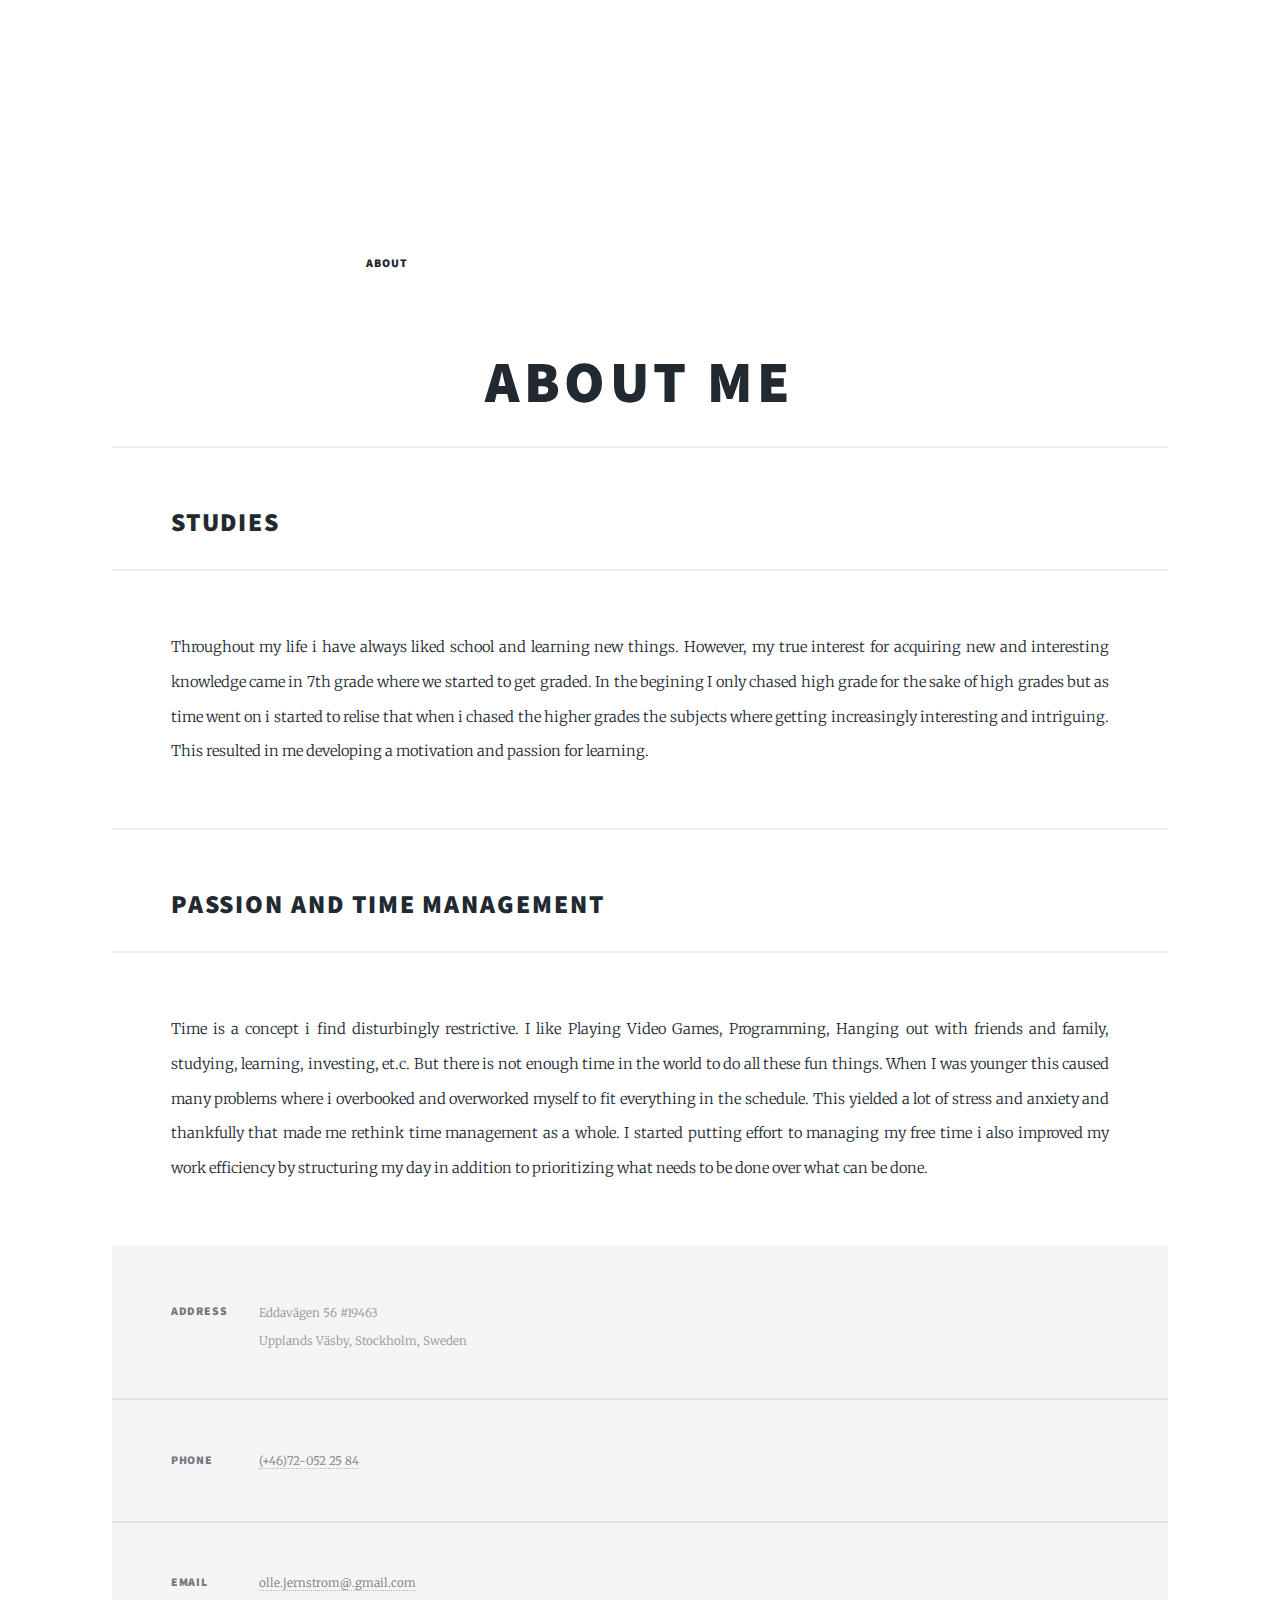
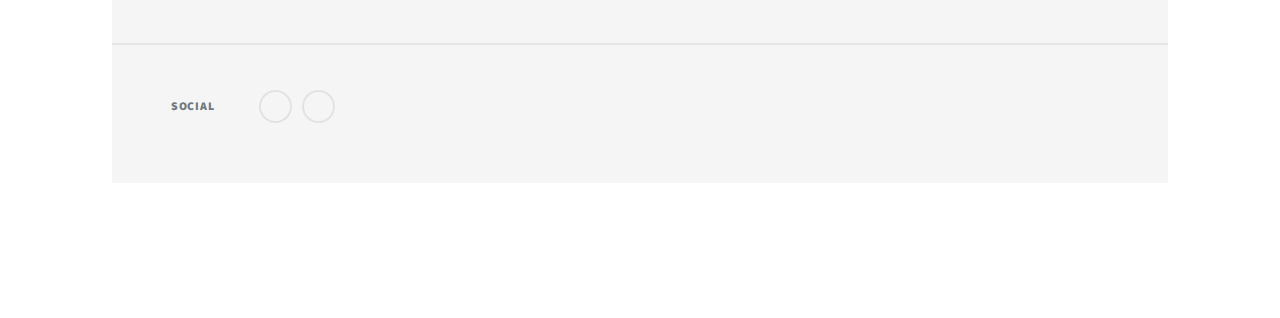
==== commit f74fa456: "All pages ready for publish" ====
--- a/about.html
+++ b/about.html
@@ -1,499 +1,107 @@
-<!DOCTYPE HTML>
-<!--
-	Massively by HTML5 UP
-	html5up.net | @ajlkn
-	Free for personal and commercial use under the CCA 3.0 license (html5up.net/license)
--->
-<html>
-	<head>
-		<title>Elements Reference - Massively by HTML5 UP</title>
-		<meta charset="utf-8" />
-		<meta name="viewport" content="width=device-width, initial-scale=1, user-scalable=no" />
-		<link rel="stylesheet" href="assets/css/main.css" />
-		<link rel="icon" href="images/ollisco_icon2.png">
-		<noscript><link rel="stylesheet" href="assets/css/noscript.css" /></noscript>
-	</head>
-	<body class="is-preload">
-
-		<!-- Wrapper -->
-			<div id="wrapper">
-
-				<!-- Header -->
-					<header id="header">
-						<a href="index.html" class="logo">Massively</a>
-					</header>
-
-				<!-- Nav -->
-					<nav id="nav">
-						<ul class="links">
-							<li><a href="index.html">Projects</a></li>
-							<li><a href="skills.html">Skills</a></li>
-							<li class="active"><a href="about.html">About</a></li>
-						</ul>
-						<ul class="icons">
-							<li><a href="#" class="icon brands fa-twitter"><span class="label">Twitter</span></a></li>
-							<li><a href="#" class="icon brands fa-facebook-f"><span class="label">Facebook</span></a></li>
-							<li><a href="#" class="icon brands fa-instagram"><span class="label">Instagram</span></a></li>
-							<li><a href="#" class="icon brands fa-github"><span class="label">GitHub</span></a></li>
-						</ul>
-					</nav>
-
-				<!-- Main -->
-					<div id="main">
-
-						<!-- Post -->
-							<section class="post">
-								<header class="major">
-									<h1>Elements<br />
-									Reference</h1>
-								</header>
-
-								<!-- Text stuff -->
-									<h2>Text</h2>
-									<p>This is <b>bold</b> and this is <strong>strong</strong>. This is <i>italic</i> and this is <em>emphasized</em>.
-									This is <sup>superscript</sup> text and this is <sub>subscript</sub> text.
-									This is <u>underlined</u> and this is code: <code>for (;;) { ... }</code>.
-									Finally, this is a <a href="#">link</a>.</p>
-									<hr />
-									<h2>Heading Level 2</h2>
-									<h3>Heading Level 3</h3>
-									<h4>Heading Level 4</h4>
-									<h5>Heading Level 5</h5>
-									<h6>Heading Level 6</h6>
-									<hr />
-									<header>
-										<h2>Heading with a Subtitle</h2>
-										<p>Lorem ipsum dolor sit amet nullam id egestas urna aliquam</p>
-									</header>
-									<p>Nunc lacinia ante nunc ac lobortis. Interdum adipiscing gravida odio porttitor sem non mi integer non faucibus ornare mi ut ante amet placerat aliquet. Volutpat eu sed ante lacinia sapien lorem accumsan varius montes viverra nibh in adipiscing blandit tempus accumsan.</p>
-									<header>
-										<h3>Heading with a Subtitle</h3>
-										<p>Lorem ipsum dolor sit amet nullam id egestas urna aliquam</p>
-									</header>
-									<p>Nunc lacinia ante nunc ac lobortis. Interdum adipiscing gravida odio porttitor sem non mi integer non faucibus ornare mi ut ante amet placerat aliquet. Volutpat eu sed ante lacinia sapien lorem accumsan varius montes viverra nibh in adipiscing blandit tempus accumsan.</p>
-									<header>
-										<h4>Heading with a Subtitle</h4>
-										<p>Lorem ipsum dolor sit amet nullam id egestas urna aliquam</p>
-									</header>
-									<p>Nunc lacinia ante nunc ac lobortis. Interdum adipiscing gravida odio porttitor sem non mi integer non faucibus ornare mi ut ante amet placerat aliquet. Volutpat eu sed ante lacinia sapien lorem accumsan varius montes viverra nibh in adipiscing blandit tempus accumsan.</p>
-
-									<hr />
-
-								<!-- Lists -->
-									<h2>Lists</h2>
-									<div class="row">
-										<div class="col-6 col-12-small">
-
-											<h3>Unordered</h3>
-											<ul>
-												<li>Dolor pulvinar etiam.</li>
-												<li>Sagittis lorem eleifend.</li>
-												<li>Felis feugiat dolore viverra.</li>
-												<li>Dolor pulvinar etiam.</li>
-											</ul>
-
-											<h3>Alternate</h3>
-											<ul class="alt">
-												<li>Dolor pulvinar etiam etiam.</li>
-												<li>Sagittis adipiscing eleifend.</li>
-												<li>Felis enim dolore viverra.</li>
-												<li>Dolor pulvinar etiam etiam.</li>
-											</ul>
-
-										</div>
-										<div class="col-6 col-12-small">
-
-											<h3>Ordered</h3>
-											<ol>
-												<li>Dolor pulvinar etiam.</li>
-												<li>Etiam vel felis at viverra.</li>
-												<li>Felis enim feugiat magna.</li>
-												<li>Etiam vel felis nullam.</li>
-												<li>Felis enim et tempus.</li>
-											</ol>
-
-											<h3>Icons</h3>
-											<ul class="icons">
-												<li><a href="#" class="icon brands fa-twitter"><span class="label">Twitter</span></a></li>
-												<li><a href="#" class="icon brands fa-facebook-f"><span class="label">Facebook</span></a></li>
-												<li><a href="#" class="icon brands fa-instagram"><span class="label">Instagram</span></a></li>
-												<li><a href="#" class="icon brands fa-github"><span class="label">Github</span></a></li>
-												<li><a href="#" class="icon brands fa-dribbble"><span class="label">Dribbble</span></a></li>
-											</ul>
-											<ul class="icons alt">
-												<li><a href="#" class="icon brands alt fa-twitter"><span class="label">Twitter</span></a></li>
-												<li><a href="#" class="icon brands alt fa-facebook-f"><span class="label">Facebook</span></a></li>
-												<li><a href="#" class="icon brands alt fa-instagram"><span class="label">Instagram</span></a></li>
-												<li><a href="#" class="icon brands alt fa-github"><span class="label">Github</span></a></li>
-												<li><a href="#" class="icon brands alt fa-dribbble"><span class="label">Dribbble</span></a></li>
-											</ul>
-
-										</div>
-									</div>
-									<h3>Definition</h3>
-									<dl>
-										<dt>Item 1</dt>
-										<dd>
-											<p>Lorem ipsum dolor vestibulum ante ipsum primis in faucibus vestibulum. Blandit adipiscing eu felis iaculis volutpat ac adipiscing accumsan eu faucibus. Integer ac pellentesque praesent.</p>
-										</dd>
-										<dt>Item 2</dt>
-										<dd>
-											<p>Lorem ipsum dolor vestibulum ante ipsum primis in faucibus vestibulum. Blandit adipiscing eu felis iaculis volutpat ac adipiscing accumsan eu faucibus. Integer ac pellentesque praesent.</p>
-										</dd>
-										<dt>Item 3</dt>
-										<dd>
-											<p>Lorem ipsum dolor vestibulum ante ipsum primis in faucibus vestibulum. Blandit adipiscing eu felis iaculis volutpat ac adipiscing accumsan eu faucibus. Integer ac pellentesque praesent.</p>
-										</dd>
-									</dl>
-
-									<h3>Actions</h3>
-									<ul class="actions">
-										<li><a href="#" class="button primary">Primary</a></li>
-										<li><a href="#" class="button">Default</a></li>
-									</ul>
-									<ul class="actions small">
-										<li><a href="#" class="button primary small">Small</a></li>
-										<li><a href="#" class="button small">Small</a></li>
-									</ul>
-									<div class="row">
-										<div class="col-6 col-12-small">
-											<ul class="actions stacked">
-												<li><a href="#" class="button primary">Default</a></li>
-												<li><a href="#" class="button">Default</a></li>
-											</ul>
-										</div>
-										<div class="col-6 col-12-small">
-											<ul class="actions stacked">
-												<li><a href="#" class="button primary small">Small</a></li>
-												<li><a href="#" class="button small">Small</a></li>
-											</ul>
-										</div>
-									</div>
-									<div class="row">
-										<div class="col-6 col-12-small">
-											<ul class="actions stacked">
-												<li><a href="#" class="button primary fit">Default</a></li>
-												<li><a href="#" class="button fit">Default</a></li>
-											</ul>
-										</div>
-										<div class="col-6 col-12-small">
-											<ul class="actions stacked">
-												<li><a href="#" class="button primary small fit">Small</a></li>
-												<li><a href="#" class="button small fit">Small</a></li>
-											</ul>
-										</div>
-									</div>
-
-									<hr />
-
-								<!-- Blockquote -->
-									<h2>Blockquote</h2>
-									<blockquote>Fringilla nisl. Donec accumsan interdum nisi, quis tincidunt felis sagittis eget tempus euismod. Vestibulum ante ipsum primis in faucibus vestibulum. Blandit adipiscing eu felis iaculis volutpat ac adipiscing accumsan faucibus. Vestibulum ante ipsum primis in faucibus vestibulum. Blandit adipiscing eu felis.</blockquote>
-
-									<hr />
-
-								<!-- Table -->
-									<h2>Table</h2>
-
-									<h3>Default</h3>
-									<div class="table-wrapper">
-										<table>
-											<thead>
-												<tr>
-													<th>Name</th>
-													<th>Description</th>
-													<th>Price</th>
-												</tr>
-											</thead>
-											<tbody>
-												<tr>
-													<td>Item 1</td>
-													<td>Ante turpis integer aliquet porttitor.</td>
-													<td>29.99</td>
-												</tr>
-												<tr>
-													<td>Item 2</td>
-													<td>Vis ac commodo adipiscing arcu aliquet.</td>
-													<td>19.99</td>
-												</tr>
-												<tr>
-													<td>Item 3</td>
-													<td> Morbi faucibus arcu accumsan lorem.</td>
-													<td>29.99</td>
-												</tr>
-												<tr>
-													<td>Item 4</td>
-													<td>Vitae integer tempus condimentum.</td>
-													<td>19.99</td>
-												</tr>
-												<tr>
-													<td>Item 5</td>
-													<td>Ante turpis integer aliquet porttitor.</td>
-													<td>29.99</td>
-												</tr>
-											</tbody>
-											<tfoot>
-												<tr>
-													<td colspan="2"></td>
-													<td>100.00</td>
-												</tr>
-											</tfoot>
-										</table>
-									</div>
-
-									<h3>Alternate</h3>
-									<div class="table-wrapper">
-										<table class="alt">
-											<thead>
-												<tr>
-													<th>Name</th>
-													<th>Description</th>
-													<th>Price</th>
-												</tr>
-											</thead>
-											<tbody>
-												<tr>
-													<td>Item 1</td>
-													<td>Ante turpis integer aliquet porttitor.</td>
-													<td>29.99</td>
-												</tr>
-												<tr>
-													<td>Item 2</td>
-													<td>Vis ac commodo adipiscing arcu aliquet.</td>
-													<td>19.99</td>
-												</tr>
-												<tr>
-													<td>Item 3</td>
-													<td> Morbi faucibus arcu accumsan lorem.</td>
-													<td>29.99</td>
-												</tr>
-												<tr>
-													<td>Item 4</td>
-													<td>Vitae integer tempus condimentum.</td>
-													<td>19.99</td>
-												</tr>
-												<tr>
-													<td>Item 5</td>
-													<td>Ante turpis integer aliquet porttitor.</td>
-													<td>29.99</td>
-												</tr>
-											</tbody>
-											<tfoot>
-												<tr>
-													<td colspan="2"></td>
-													<td>100.00</td>
-												</tr>
-											</tfoot>
-										</table>
-									</div>
-
-									<hr />
-
-								<!-- Buttons -->
-									<h2>Buttons</h2>
-									<ul class="actions">
-										<li><a href="#" class="button primary">Primary</a></li>
-										<li><a href="#" class="button">Default</a></li>
-									</ul>
-									<ul class="actions">
-										<li><a href="#" class="button primary large">Large</a></li>
-										<li><a href="#" class="button">Default</a></li>
-										<li><a href="#" class="button small">Small</a></li>
-									</ul>
-									<ul class="actions fit">
-										<li><a href="#" class="button primary fit">Fit</a></li>
-										<li><a href="#" class="button fit">Fit</a></li>
-									</ul>
-									<ul class="actions fit small">
-										<li><a href="#" class="button primary fit small">Fit + Small</a></li>
-										<li><a href="#" class="button fit small">Fit + Small</a></li>
-									</ul>
-									<ul class="actions">
-										<li><a href="#" class="button primary icon solid fa-search">Icon</a></li>
-										<li><a href="#" class="button icon solid fa-download">Icon</a></li>
-									</ul>
-									<ul class="actions">
-										<li><span class="button primary disabled">Primary</span></li>
-										<li><span class="button disabled">Default</span></li>
-									</ul>
-
-									<hr />
-
-								<!-- Form -->
-									<h2>Form</h2>
-
-									<form method="post" action="#">
-										<div class="row gtr-uniform">
-											<div class="col-6 col-12-xsmall">
-												<input type="text" name="demo-name" id="demo-name" value="" placeholder="Name" />
-											</div>
-											<div class="col-6 col-12-xsmall">
-												<input type="email" name="demo-email" id="demo-email" value="" placeholder="Email" />
-											</div>
-											<!-- Break -->
-											<div class="col-12">
-												<select name="demo-category" id="demo-category">
-													<option value="">- Category -</option>
-													<option value="1">Manufacturing</option>
-													<option value="1">Shipping</option>
-													<option value="1">Administration</option>
-													<option value="1">Human Resources</option>
-												</select>
-											</div>
-											<!-- Break -->
-											<div class="col-4 col-12-small">
-												<input type="radio" id="demo-priority-low" name="demo-priority" checked>
-												<label for="demo-priority-low">Low</label>
-											</div>
-											<div class="col-4 col-12-small">
-												<input type="radio" id="demo-priority-normal" name="demo-priority">
-												<label for="demo-priority-normal">Normal</label>
-											</div>
-											<div class="col-4 col-12-small">
-												<input type="radio" id="demo-priority-high" name="demo-priority">
-												<label for="demo-priority-high">High</label>
-											</div>
-											<!-- Break -->
-											<div class="col-6 col-12-small">
-												<input type="checkbox" id="demo-copy" name="demo-copy">
-												<label for="demo-copy">Email me a copy</label>
-											</div>
-											<div class="col-6 col-12-small">
-												<input type="checkbox" id="demo-human" name="demo-human" checked>
-												<label for="demo-human">I am a human</label>
-											</div>
-											<!-- Break -->
-											<div class="col-12">
-												<textarea name="demo-message" id="demo-message" placeholder="Enter your message" rows="6"></textarea>
-											</div>
-											<!-- Break -->
-											<div class="col-12">
-												<ul class="actions">
-													<li><input type="submit" value="Send Message" class="primary" /></li>
-													<li><input type="reset" value="Reset" /></li>
-												</ul>
-											</div>
-										</div>
-									</form>
-
-									<hr />
-
-								<!-- Image -->
-									<h2>Image</h2>
-
-									<h3>Fit</h3>
-									<span class="image fit"><img src="images/pic01.jpg" alt="" /></span>
-									<div class="box alt">
-										<div class="row gtr-50 gtr-uniform">
-											<div class="col-4"><span class="image fit"><img src="images/pic02.jpg" alt="" /></span></div>
-											<div class="col-4"><span class="image fit"><img src="images/pic03.jpg" alt="" /></span></div>
-											<div class="col-4"><span class="image fit"><img src="images/pic04.jpg" alt="" /></span></div>
-											<!-- Break -->
-											<div class="col-4"><span class="image fit"><img src="images/pic04.jpg" alt="" /></span></div>
-											<div class="col-4"><span class="image fit"><img src="images/pic02.jpg" alt="" /></span></div>
-											<div class="col-4"><span class="image fit"><img src="images/pic03.jpg" alt="" /></span></div>
-											<!-- Break -->
-											<div class="col-4"><span class="image fit"><img src="images/pic03.jpg" alt="" /></span></div>
-											<div class="col-4"><span class="image fit"><img src="images/pic04.jpg" alt="" /></span></div>
-											<div class="col-4"><span class="image fit"><img src="images/pic02.jpg" alt="" /></span></div>
-										</div>
-									</div>
-
-									<h3>Left &amp; Right</h3>
-									<p><span class="image left"><img src="images/pic08.jpg" alt="" /></span>Lorem ipsum dolor sit accumsan interdum nisi, quis tincidunt felis sagittis eget. tempus euismod. Vestibulum ante ipsum primis in faucibus vestibulum. Blandit adipiscing eu felis iaculis volutpat ac adipiscing accumsan eu faucibus. Integer ac pellentesque praesent tincidunt felis sagittis eget. tempus euismod. Vestibulum ante ipsum primis sagittis eget. tempus euismod. Vestibulum ante ipsum primis in faucibus vestibulum. Blandit adipiscing eu felis iaculis volutpat ac adipiscing accumsan eu faucibus. Integer ac pellentesque praesent tincidunt felis sagittis eget. tempus euismod. Vestibulum ante ipsum primis in faucibus vestibulum. Blandit adipiscing eu felis iaculis volutpat ac adipiscing accumsan eu faucibus. Integer ac pellentesque praesent. Vestibulum ante ipsum primis in faucibus magna blandit adipiscing eu felis iaculis.</p>
-									<p><span class="image right"><img src="images/pic09.jpg" alt="" /></span>Lorem ipsum dolor sit accumsan interdum nisi, quis tincidunt felis sagittis eget. tempus euismod. Vestibulum ante ipsum primis in faucibus vestibulum. Blandit adipiscing eu felis iaculis volutpat ac adipiscing accumsan eu faucibus. Integer ac pellentesque praesent tincidunt felis sagittis eget. tempus euismod. Vestibulum ante ipsum primis sagittis eget. tempus euismod. Vestibulum ante ipsum primis in faucibus vestibulum. Blandit adipiscing eu felis iaculis volutpat ac adipiscing accumsan eu faucibus. Integer ac pellentesque praesent tincidunt felis sagittis eget. tempus euismod. Vestibulum ante ipsum primis in faucibus vestibulum. Blandit adipiscing eu felis iaculis volutpat ac adipiscing accumsan eu faucibus. Integer ac pellentesque praesent. Vestibulum ante ipsum primis in faucibus magna blandit adipiscing eu felis iaculis.</p>
-
-									<hr />
-
-								<!-- Box -->
-									<h2>Box</h2>
-									<div class="box">
-										<p>Felis sagittis eget tempus primis in faucibus vestibulum. Blandit adipiscing eu felis iaculis volutpat ac adipiscing accumsan eu faucibus. Integer ac pellentesque praesent tincidunt felis sagittis eget. tempus euismod. Magna sed etiam ante ipsum primis in faucibus vestibulum. Blandit adipiscing eu ipsum primis in faucibus vestibulum. Blandit adipiscing eu felis iaculis volutpat ac adipiscing accumsan eu faucibus lorem ipsum dolor sit amet nullam. Integer ac pellentesque praesent tincidunt felis sagittis eget. tempus euismod. Vestibulum ante ipsum primis sagittis eget. tempus euismod. Vestibulum ante ipsum primis in faucibus vestibulum. Blandit adipiscing eu felis iaculis volutpat ac adipiscing accumsan eu faucibus. Integer ac pellentesque praesent tincidunt felis sagittis eget. tempus euismod. Vestibulum ante ipsum primis in faucibus vestibulum. Blandit adipiscing eu felis iaculis volutpat ac adipiscing accumsan eu faucibus. Integer ac pellentesque praesent. Vestibulum ante ipsum primis in faucibus magna blandit adipiscing eu felis iaculis volutpat lorem ipsum dolor.</p>
-									</div>
-
-									<hr />
-
-								<!-- Preformatted Code -->
-									<h2>Preformatted</h2>
-									<pre><code>i = 0;
-
-while (!deck.isInOrder()) {
-    print 'Iteration ' + i;
-    deck.shuffle();
-    i++;
-}
-
-print 'It took ' + i + ' iterations to sort the deck.';
-</code></pre>
-
-							</section>
-
-					</div>
-
-				<!-- Footer -->
-					<footer id="footer">
-						<section>
-							<form method="post" action="#">
-								<div class="fields">
-									<div class="field">
-										<label for="name">Name</label>
-										<input type="text" name="name" id="name" />
-									</div>
-									<div class="field">
-										<label for="email">Email</label>
-										<input type="text" name="email" id="email" />
-									</div>
-									<div class="field">
-										<label for="message">Message</label>
-										<textarea name="message" id="message" rows="3"></textarea>
-									</div>
-								</div>
-								<ul class="actions">
-									<li><input type="submit" value="Send Message" /></li>
-								</ul>
-							</form>
-						</section>
-						<section class="split contact">
-							<section class="alt">
-								<h3>Address</h3>
-								<p>1234 Somewhere Road #87257<br />
-								Nashville, TN 00000-0000</p>
-							</section>
-							<section>
-								<h3>Phone</h3>
-								<p><a href="#">(000) 000-0000</a></p>
-							</section>
-							<section>
-								<h3>Email</h3>
-								<p><a href="#">info@untitled.tld</a></p>
-							</section>
-							<section>
-								<h3>Social</h3>
-								<ul class="icons alt">
-									<li><a href="#" class="icon brands alt fa-twitter"><span class="label">Twitter</span></a></li>
-									<li><a href="#" class="icon brands alt fa-facebook-f"><span class="label">Facebook</span></a></li>
-									<li><a href="#" class="icon brands alt fa-instagram"><span class="label">Instagram</span></a></li>
-									<li><a href="#" class="icon brands alt fa-github"><span class="label">GitHub</span></a></li>
-								</ul>
-							</section>
-						</section>
-					</footer>
-
-				<!-- Copyright -->
-					<div id="copyright">
-						<ul><li>&copy; Untitled</li><li>Design: <a href="https://html5up.net">HTML5 UP</a></li></ul>
-					</div>
-
-			</div>
-
-		<!-- Scripts -->
-			<script src="assets/js/jquery.min.js"></script>
-			<script src="assets/js/jquery.scrollex.min.js"></script>
-			<script src="assets/js/jquery.scrolly.min.js"></script>
-			<script src="assets/js/browser.min.js"></script>
-			<script src="assets/js/breakpoints.min.js"></script>
-			<script src="assets/js/util.js"></script>
-			<script src="assets/js/main.js"></script>
-
-	</body>
+<!DOCTYPE HTML>
+
+<html>
+    <head>
+        <title>Portfolio Olle Jernström</title>
+        <meta charset="utf-8" />
+        <meta name="viewport" content="width=device-width, initial-scale=1, user-scalable=no" />
+        <link rel="stylesheet" href="assets/css/main.css" />
+        <link rel="icon" href="images/ollisco_icon2.png">
+        <noscript>
+            <link rel="stylesheet" href="assets/css/noscript.css" />
+        </noscript>
+    </head>
+    <body class="is-preload">
+        <!-- Wrapper -->
+        <div id="wrapper">
+            <!-- Header -->
+            <header id="header">
+                <a href="index.html" class="logo">Portfolio</a>
+            </header>
+            <!-- Nav -->
+            <nav id="nav">
+                <ul class="links">
+                    <li><a href="index.html">Projects</a></li>
+                    <li><a href="skills.html">Skills</a></li>
+                    <li class="active"><a href="about.html">About</a></li>
+                </ul>
+                <ul class="icons">
+                    <li><a href="https://github.com/ollisco5" target="_blank" class="icon brands fa-github"><span class="label">GitHub</span></a></li>
+                    <li><a href="https://www.linkedin.com/in/olle-jernstr%C3%B6m-89016a200/" target="_blank" class="icon brands fa-linkedin"><span class="label">GitHub</span></a></li>
+                </ul>
+            </nav>
+            <!-- Main -->
+            <div id="main">
+                <!-- Post -->
+                <header class="major">
+                    <h1>About me</h1>
+                </header>
+                <!-- Text stuff -->
+                <h2>Studies</h2>
+                <section>
+                    <p>Throughout my life i have always liked school and learning new things.
+                        However, my true interest for acquiring new and interesting knowledge came in 7th grade
+                        where we started to get graded. In the begining I only chased high grade for the sake
+                        of high grades but as time went on i started to relise that when i chased the higher
+                        grades the subjects where getting increasingly interesting and intriguing. This resulted
+                        in me developing a motivation and passion for learning.
+                    </p>
+                </section>
+                <h2>Passion and Time management</h2>
+                <section>
+                    <p>Time is a concept i find disturbingly restrictive. I like Playing Video Games,
+                        Programming, Hanging out with friends and family, studying, learning, investing, et.c. But there
+                        is not enough time in the world to do all these fun things. When I was younger this caused
+                        many problems where i overbooked and overworked myself to fit everything in the schedule.
+                        This yielded a lot of stress and anxiety and thankfully that made me rethink time management
+                        as a whole. I started putting effort to managing my free time i also improved my work
+                        efficiency by structuring my day in addition to prioritizing what needs to be done
+                        over what can be done.
+                    </p>
+                </section>
+                <!-- Footer -->
+				</div>
+                <footer id="footer">
+                    <section class="split contact">
+                        <section class="alt">
+                            <h3>Address</h3>
+                            <p>Eddavägen 56 #19463<br />
+                                Upplands Väsby, Stockholm, Sweden
+                            </p>
+                        </section>
+                        <section>
+                            <h3>Phone</h3>
+                            <p><a href="#">(+46)72-052 25 84</a></p>
+                        </section>
+                        <section>
+                            <h3>Email</h3>
+                            <p><a href="#">olle.jernstrom@.gmail.com</a></p>
+                        </section>
+                        <section>
+                            <h3>Social</h3>
+                            <ul class="icons alt">
+                                <li><a href="https://www.linkedin.com/in/olle-jernstr%C3%B6m-89016a200/" target="_blank" class="icon brands alt fa-linkedin"><span class="label">Twitter</span></a></li>
+                                <li><a href="https://github.com/ollisco5" target="_blank" class="icon brands alt fa-github"><span class="label">GitHub</span></a></li>
+                            </ul>
+                        </section>
+                    </section>
+                </footer>
+                <!-- Copyright -->
+                <div id="copyright">
+                    <ul>
+                        <li>&copy; Untitled</li>
+                        <li>Design: <a href="https://html5up.net">HTML5 UP</a></li>
+                    </ul>
+                </div>
+
+        </div>
+        <!-- Scripts -->
+        <script src="assets/js/jquery.min.js"></script>
+        <script src="assets/js/jquery.scrollex.min.js"></script>
+        <script src="assets/js/jquery.scrolly.min.js"></script>
+        <script src="assets/js/browser.min.js"></script>
+        <script src="assets/js/breakpoints.min.js"></script>
+        <script src="assets/js/util.js"></script>
+        <script src="assets/js/main.js"></script>
+    </body>
 </html>--- a/assets/css/main.css
+++ b/assets/css/main.css
@@ -1,4702 +1,4706 @@
-@import url(fontawesome-all.min.css);
-@import url("https://fonts.googleapis.com/css?family=Merriweather:300,700,300italic,700italic|Source+Sans+Pro:900");
-
-/*
-	Massively by HTML5 UP
-	html5up.net | @ajlkn
-	Free for personal and commercial use under the CCA 3.0 license (html5up.net/license)
-*/
-
-html, body, div, span, applet, object,
-iframe, h1, h2, h3, h4, h5, h6, p, blockquote,
-pre, a, abbr, acronym, address, big, cite,
-code, del, dfn, em, img, ins, kbd, q, s, samp,
-small, strike, strong, sub, sup, tt, var, b,
-u, i, center, dl, dt, dd, ol, ul, li, fieldset,
-form, label, legend, table, caption, tbody,
-tfoot, thead, tr, th, td, article, aside,
-canvas, details, embed, figure, figcaption,
-footer, header, hgroup, menu, nav, output, ruby,
-section, summary, time, mark, audio, video {
-	margin: 0;
-	padding: 0;
-	border: 0;
-	font-size: 100%;
-	font: inherit;
-	vertical-align: baseline;}
-
-article, aside, details, figcaption, figure,
-footer, header, hgroup, menu, nav, section {
-	display: block;}
-
-.underline{
-    text-decoration: underline;
-}
-
-.strong {
-    text-decoration: underline
-}
-
-#path{
-    background:transparent url("https://i.imgur.com/7r91PY3.jpeg")
-}
-
-body {
-	line-height: 1;
-}
-
-ol, ul {
-	list-style: none;
-}
-
-blockquote, q {
-	quotes: none;
-}
-
-	blockquote:before, blockquote:after, q:before, q:after {
-		content: '';
-		content: none;
-	}
-
-table {
-	border-collapse: collapse;
-	border-spacing: 0;
-}
-
-body {
-	-webkit-text-size-adjust: none;
-}
-
-mark {
-	background-color: transparent;
-	color: inherit;
-}
-
-input::-moz-focus-inner {
-	border: 0;
-	padding: 0;
-}
-
-input, select, textarea {
-	-moz-appearance: none;
-	-webkit-appearance: none;
-	-ms-appearance: none;
-	appearance: none;
-}
-
-/* Basic */
-
-	@-ms-viewport {
-		width: device-width;
-	}
-
-	body {
-		-ms-overflow-style: scrollbar;
-	}
-
-	@media screen and (max-width: 480px) {
-
-		html, body {
-			min-width: 320px;
-		}
-
-	}
-
-	html {
-		box-sizing: border-box;
-	}
-
-	*, *:before, *:after {
-		box-sizing: inherit;
-	}
-
-	body {
-		background-color: #ffffff;
-	}
-
-		body.is-preload *, body.is-preload *:before, body.is-preload *:after {
-			-moz-animation: none !important;
-			-webkit-animation: none !important;
-			-ms-animation: none !important;
-			animation: none !important;
-			-moz-transition: none !important;
-			-webkit-transition: none !important;
-			-ms-transition: none !important;
-			transition: none !important;
-		}
-
-/* Type */
-
-	html {
-		font-size: 16pt;
-	}
-
-		@media screen and (max-width: 1680px) {
-
-			html {
-				font-size: 12pt;
-			}
-
-		}
-
-		@media screen and (max-width: 1280px) {
-
-			html {
-				font-size: 11pt;
-			}
-
-		}
-
-		@media screen and (max-width: 360px) {
-
-			html {
-				font-size: 10pt;
-			}
-
-		}
-
-	body {
-		color: #212931;
-	}
-
-	body, input, select, textarea {
-		font-family: "Merriweather", Georgia, serif;
-		font-weight: 300;
-		font-size: 1rem;
-		line-height: 2.375;
-	}
-
-	a {
-		-moz-transition: color 0.2s ease-in-out, background-color 0.2s ease-in-out, border-color 0.2s ease-in-out, box-shadow 0.2s ease-in-out;
-		-webkit-transition: color 0.2s ease-in-out, background-color 0.2s ease-in-out, border-color 0.2s ease-in-out, box-shadow 0.2s ease-in-out;
-		-ms-transition: color 0.2s ease-in-out, background-color 0.2s ease-in-out, border-color 0.2s ease-in-out, box-shadow 0.2s ease-in-out;
-		transition: color 0.2s ease-in-out, background-color 0.2s ease-in-out, border-color 0.2s ease-in-out, box-shadow 0.2s ease-in-out;
-		border-bottom: dotted 1px;
-		text-decoration: none;
-	}
-
-		a:hover {
-			border-bottom-color: transparent;
-		}
-
-	strong, b {
-		font-weight: 600;
-	}
-
-	em, i {
-		font-style: italic;
-	}
-
-	p {
-		text-align: justify;
-		margin: 0 0 2rem 0;
-	}
-
-	h1, h2, h3, h4, h5, h6 {
-		font-family: "Source Sans Pro", Helvetica, sans-serif;
-		font-weight: 900;
-		line-height: 1.5;
-		letter-spacing: 0.075em;
-		text-transform: uppercase;
-		margin: 0 0 1rem 0;
-	}
-
-		h1 a, h2 a, h3 a, h4 a, h5 a, h6 a {
-			border-bottom: 0;
-			color: inherit;
-			text-decoration: none;
-		}
-
-	h1 {
-		font-size: 4rem;
-		line-height: 1.1;
-		margin: 0 0 2rem 0;
-	}
-
-	h2 {
-		font-size: 1.75rem;
-		line-height: 1.3;
-		margin: 0 0 1.5rem 0;
-	}
-
-	h3 {
-		font-size: 1.25rem;
-		margin: 0 0 1.5rem 0;
-
-	}
-
-	h4 {
-		font-size: 1rem;
-	}
-
-	h5 {
-		font-size: 0.9rem;
-	}
-
-	h6 {
-		font-size: 0.8rem;
-	}
-
-	sub {
-		font-size: 0.8rem;
-		position: relative;
-		top: 0.5rem;
-	}
-
-	sup {
-		font-size: 0.8rem;
-		position: relative;
-		top: -0.5rem;
-	}
-
-	blockquote {
-		border-left: solid 4px;
-		font-style: italic;
-		margin: 0 0 2rem 0;
-		padding: 0.5rem 0 0.5rem 2rem;
-	}
-
-	code {
-		border: solid 2px;
-		font-family: "Courier New", monospace;
-		font-size: 0.9rem;
-		margin: 0 0.25rem;
-		padding: 0.25rem 0.65rem;
-	}
-
-	pre {
-		-webkit-overflow-scrolling: touch;
-		font-family: "Courier New", monospace;
-		font-size: 0.9rem;
-		margin: 0 0 2rem 0;
-	}
-
-		pre code {
-			display: block;
-			line-height: 1.75;
-			padding: 1rem 1.5rem;
-			overflow-x: auto;
-		}
-
-	hr {
-		border: 0;
-		border-bottom: solid 2px;
-		margin: 3rem 0;
-	}
-
-		hr.major {
-			margin: 5rem 0;
-		}
-
-	.align-left {
-		text-align: left;
-	}
-
-	.align-center {
-		text-align: center;
-	}
-
-	.align-right {
-		text-align: right;
-	}
-
-	input, select, textarea {
-		color: #212931;
-	}
-
-	a {
-		color: #212931;
-		border-bottom-color: rgba(33, 41, 49, 0.5);
-	}
-
-		a:hover {
-			border-bottom-color: transparent;
-			color: #18bfef !important;
-		}
-
-	strong, b {
-		color: #212931;
-	}
-
-	h1, h2, h3, h4, h5, h6 {
-		color: #212931;
-	}
-
-	blockquote {
-		border-left-color: #eeeeee;
-	}
-
-	code {
-		background: rgba(220, 220, 220, 0.25);
-		border-color: #eeeeee;
-	}
-
-	hr {
-		border-bottom-color: #eeeeee;
-	}
-
-/* Row */
-
-	.row {
-		display: flex;
-		flex-wrap: wrap;
-		box-sizing: border-box;
-		align-items: stretch;
-	}
-
-		.row > * {
-			box-sizing: border-box;
-		}
-
-		.row.gtr-uniform > * > :last-child {
-			margin-bottom: 0;
-		}
-
-		.row.aln-left {
-			justify-content: flex-start;
-		}
-
-		.row.aln-center {
-			justify-content: center;
-		}
-
-		.row.aln-right {
-			justify-content: flex-end;
-		}
-
-		.row.aln-top {
-			align-items: flex-start;
-		}
-
-		.row.aln-middle {
-			align-items: center;
-		}
-
-		.row.aln-bottom {
-			align-items: flex-end;
-		}
-
-		.row > .imp {
-			order: -1;
-		}
-
-		.row > .col-1 {
-			width: 8.33333%;
-		}
-
-		.row > .off-1 {
-			margin-left: 8.33333%;
-		}
-
-		.row > .col-2 {
-			width: 16.66667%;
-		}
-
-		.row > .off-2 {
-			margin-left: 16.66667%;
-		}
-
-		.row > .col-3 {
-			width: 25%;
-		}
-
-		.row > .off-3 {
-			margin-left: 25%;
-		}
-
-		.row > .col-4 {
-			width: 33.33333%;
-		}
-
-		.row > .off-4 {
-			margin-left: 33.33333%;
-		}
-
-		.row > .col-5 {
-			width: 41.66667%;
-		}
-
-		.row > .off-5 {
-			margin-left: 41.66667%;
-		}
-
-		.row > .col-6 {
-			width: 50%;
-		}
-
-		.row > .off-6 {
-			margin-left: 50%;
-		}
-
-		.row > .col-7 {
-			width: 58.33333%;
-		}
-
-		.row > .off-7 {
-			margin-left: 58.33333%;
-		}
-
-		.row > .col-8 {
-			width: 66.66667%;
-		}
-
-		.row > .off-8 {
-			margin-left: 66.66667%;
-		}
-
-		.row > .col-9 {
-			width: 75%;
-		}
-
-		.row > .off-9 {
-			margin-left: 75%;
-		}
-
-		.row > .col-10 {
-			width: 83.33333%;
-		}
-
-		.row > .off-10 {
-			margin-left: 83.33333%;
-		}
-
-		.row > .col-11 {
-			width: 91.66667%;
-		}
-
-		.row > .off-11 {
-			margin-left: 91.66667%;
-		}
-
-		.row > .col-12 {
-			width: 100%;
-		}
-
-		.row > .off-12 {
-			margin-left: 100%;
-		}
-
-		.row.gtr-0 {
-			margin-top: 0;
-			margin-left: 0rem;
-		}
-
-			.row.gtr-0 > * {
-				padding: 0 0 0 0rem;
-			}
-
-			.row.gtr-0.gtr-uniform {
-				margin-top: 0rem;
-			}
-
-				.row.gtr-0.gtr-uniform > * {
-					padding-top: 0rem;
-				}
-
-		.row.gtr-25 {
-			margin-top: 0;
-			margin-left: -0.375rem;
-		}
-
-			.row.gtr-25 > * {
-				padding: 0 0 0 0.375rem;
-			}
-
-			.row.gtr-25.gtr-uniform {
-				margin-top: -0.375rem;
-			}
-
-				.row.gtr-25.gtr-uniform > * {
-					padding-top: 0.375rem;
-				}
-
-		.row.gtr-50 {
-			margin-top: 0;
-			margin-left: -0.75rem;
-		}
-
-			.row.gtr-50 > * {
-				padding: 0 0 0 0.75rem;
-			}
-
-			.row.gtr-50.gtr-uniform {
-				margin-top: -0.75rem;
-			}
-
-				.row.gtr-50.gtr-uniform > * {
-					padding-top: 0.75rem;
-				}
-
-		.row {
-			margin-top: 0;
-			margin-left: -1.5rem;
-		}
-
-			.row > * {
-				padding: 0 0 0 1.5rem;
-			}
-
-			.row.gtr-uniform {
-				margin-top: -1.5rem;
-			}
-
-				.row.gtr-uniform > * {
-					padding-top: 1.5rem;
-				}
-
-		.row.gtr-150 {
-			margin-top: 0;
-			margin-left: -2.25rem;
-		}
-
-			.row.gtr-150 > * {
-				padding: 0 0 0 2.25rem;
-			}
-
-			.row.gtr-150.gtr-uniform {
-				margin-top: -2.25rem;
-			}
-
-				.row.gtr-150.gtr-uniform > * {
-					padding-top: 2.25rem;
-				}
-
-		.row.gtr-200 {
-			margin-top: 0;
-			margin-left: -3rem;
-		}
-
-			.row.gtr-200 > * {
-				padding: 0 0 0 3rem;
-			}
-
-			.row.gtr-200.gtr-uniform {
-				margin-top: -3rem;
-			}
-
-				.row.gtr-200.gtr-uniform > * {
-					padding-top: 3rem;
-				}
-
-		@media screen and (max-width: 1680px) {
-
-			.row {
-				display: flex;
-				flex-wrap: wrap;
-				box-sizing: border-box;
-				align-items: stretch;
-			}
-
-				.row > * {
-					box-sizing: border-box;
-				}
-
-				.row.gtr-uniform > * > :last-child {
-					margin-bottom: 0;
-				}
-
-				.row.aln-left {
-					justify-content: flex-start;
-				}
-
-				.row.aln-center {
-					justify-content: center;
-				}
-
-				.row.aln-right {
-					justify-content: flex-end;
-				}
-
-				.row.aln-top {
-					align-items: flex-start;
-				}
-
-				.row.aln-middle {
-					align-items: center;
-				}
-
-				.row.aln-bottom {
-					align-items: flex-end;
-				}
-
-				.row > .imp-xlarge {
-					order: -1;
-				}
-
-				.row > .col-1-xlarge {
-					width: 8.33333%;
-				}
-
-				.row > .off-1-xlarge {
-					margin-left: 8.33333%;
-				}
-
-				.row > .col-2-xlarge {
-					width: 16.66667%;
-				}
-
-				.row > .off-2-xlarge {
-					margin-left: 16.66667%;
-				}
-
-				.row > .col-3-xlarge {
-					width: 25%;
-				}
-
-				.row > .off-3-xlarge {
-					margin-left: 25%;
-				}
-
-				.row > .col-4-xlarge {
-					width: 33.33333%;
-				}
-
-				.row > .off-4-xlarge {
-					margin-left: 33.33333%;
-				}
-
-				.row > .col-5-xlarge {
-					width: 41.66667%;
-				}
-
-				.row > .off-5-xlarge {
-					margin-left: 41.66667%;
-				}
-
-				.row > .col-6-xlarge {
-					width: 50%;
-				}
-
-				.row > .off-6-xlarge {
-					margin-left: 50%;
-				}
-
-				.row > .col-7-xlarge {
-					width: 58.33333%;
-				}
-
-				.row > .off-7-xlarge {
-					margin-left: 58.33333%;
-				}
-
-				.row > .col-8-xlarge {
-					width: 66.66667%;
-				}
-
-				.row > .off-8-xlarge {
-					margin-left: 66.66667%;
-				}
-
-				.row > .col-9-xlarge {
-					width: 75%;
-				}
-
-				.row > .off-9-xlarge {
-					margin-left: 75%;
-				}
-
-				.row > .col-10-xlarge {
-					width: 83.33333%;
-				}
-
-				.row > .off-10-xlarge {
-					margin-left: 83.33333%;
-				}
-
-				.row > .col-11-xlarge {
-					width: 91.66667%;
-				}
-
-				.row > .off-11-xlarge {
-					margin-left: 91.66667%;
-				}
-
-				.row > .col-12-xlarge {
-					width: 100%;
-				}
-
-				.row > .off-12-xlarge {
-					margin-left: 100%;
-				}
-
-				.row.gtr-0 {
-					margin-top: 0;
-					margin-left: 0rem;
-				}
-
-					.row.gtr-0 > * {
-						padding: 0 0 0 0rem;
-					}
-
-					.row.gtr-0.gtr-uniform {
-						margin-top: 0rem;
-					}
-
-						.row.gtr-0.gtr-uniform > * {
-							padding-top: 0rem;
-						}
-
-				.row.gtr-25 {
-					margin-top: 0;
-					margin-left: -0.375rem;
-				}
-
-					.row.gtr-25 > * {
-						padding: 0 0 0 0.375rem;
-					}
-
-					.row.gtr-25.gtr-uniform {
-						margin-top: -0.375rem;
-					}
-
-						.row.gtr-25.gtr-uniform > * {
-							padding-top: 0.375rem;
-						}
-
-				.row.gtr-50 {
-					margin-top: 0;
-					margin-left: -0.75rem;
-				}
-
-					.row.gtr-50 > * {
-						padding: 0 0 0 0.75rem;
-					}
-
-					.row.gtr-50.gtr-uniform {
-						margin-top: -0.75rem;
-					}
-
-						.row.gtr-50.gtr-uniform > * {
-							padding-top: 0.75rem;
-						}
-
-				.row {
-					margin-top: 0;
-					margin-left: -1.5rem;
-				}
-
-					.row > * {
-						padding: 0 0 0 1.5rem;
-					}
-
-					.row.gtr-uniform {
-						margin-top: -1.5rem;
-					}
-
-						.row.gtr-uniform > * {
-							padding-top: 1.5rem;
-						}
-
-				.row.gtr-150 {
-					margin-top: 0;
-					margin-left: -2.25rem;
-				}
-
-					.row.gtr-150 > * {
-						padding: 0 0 0 2.25rem;
-					}
-
-					.row.gtr-150.gtr-uniform {
-						margin-top: -2.25rem;
-					}
-
-						.row.gtr-150.gtr-uniform > * {
-							padding-top: 2.25rem;
-						}
-
-				.row.gtr-200 {
-					margin-top: 0;
-					margin-left: -3rem;
-				}
-
-					.row.gtr-200 > * {
-						padding: 0 0 0 3rem;
-					}
-
-					.row.gtr-200.gtr-uniform {
-						margin-top: -3rem;
-					}
-
-						.row.gtr-200.gtr-uniform > * {
-							padding-top: 3rem;
-						}
-
-		}
-
-		@media screen and (max-width: 1280px) {
-
-			.row {
-				display: flex;
-				flex-wrap: wrap;
-				box-sizing: border-box;
-				align-items: stretch;
-			}
-
-				.row > * {
-					box-sizing: border-box;
-				}
-
-				.row.gtr-uniform > * > :last-child {
-					margin-bottom: 0;
-				}
-
-				.row.aln-left {
-					justify-content: flex-start;
-				}
-
-				.row.aln-center {
-					justify-content: center;
-				}
-
-				.row.aln-right {
-					justify-content: flex-end;
-				}
-
-				.row.aln-top {
-					align-items: flex-start;
-				}
-
-				.row.aln-middle {
-					align-items: center;
-				}
-
-				.row.aln-bottom {
-					align-items: flex-end;
-				}
-
-				.row > .imp-large {
-					order: -1;
-				}
-
-				.row > .col-1-large {
-					width: 8.33333%;
-				}
-
-				.row > .off-1-large {
-					margin-left: 8.33333%;
-				}
-
-				.row > .col-2-large {
-					width: 16.66667%;
-				}
-
-				.row > .off-2-large {
-					margin-left: 16.66667%;
-				}
-
-				.row > .col-3-large {
-					width: 25%;
-				}
-
-				.row > .off-3-large {
-					margin-left: 25%;
-				}
-
-				.row > .col-4-large {
-					width: 33.33333%;
-				}
-
-				.row > .off-4-large {
-					margin-left: 33.33333%;
-				}
-
-				.row > .col-5-large {
-					width: 41.66667%;
-				}
-
-				.row > .off-5-large {
-					margin-left: 41.66667%;
-				}
-
-				.row > .col-6-large {
-					width: 50%;
-				}
-
-				.row > .off-6-large {
-					margin-left: 50%;
-				}
-
-				.row > .col-7-large {
-					width: 58.33333%;
-				}
-
-				.row > .off-7-large {
-					margin-left: 58.33333%;
-				}
-
-				.row > .col-8-large {
-					width: 66.66667%;
-				}
-
-				.row > .off-8-large {
-					margin-left: 66.66667%;
-				}
-
-				.row > .col-9-large {
-					width: 75%;
-				}
-
-				.row > .off-9-large {
-					margin-left: 75%;
-				}
-
-				.row > .col-10-large {
-					width: 83.33333%;
-				}
-
-				.row > .off-10-large {
-					margin-left: 83.33333%;
-				}
-
-				.row > .col-11-large {
-					width: 91.66667%;
-				}
-
-				.row > .off-11-large {
-					margin-left: 91.66667%;
-				}
-
-				.row > .col-12-large {
-					width: 100%;
-				}
-
-				.row > .off-12-large {
-					margin-left: 100%;
-				}
-
-				.row.gtr-0 {
-					margin-top: 0;
-					margin-left: 0rem;
-				}
-
-					.row.gtr-0 > * {
-						padding: 0 0 0 0rem;
-					}
-
-					.row.gtr-0.gtr-uniform {
-						margin-top: 0rem;
-					}
-
-						.row.gtr-0.gtr-uniform > * {
-							padding-top: 0rem;
-						}
-
-				.row.gtr-25 {
-					margin-top: 0;
-					margin-left: -0.375rem;
-				}
-
-					.row.gtr-25 > * {
-						padding: 0 0 0 0.375rem;
-					}
-
-					.row.gtr-25.gtr-uniform {
-						margin-top: -0.375rem;
-					}
-
-						.row.gtr-25.gtr-uniform > * {
-							padding-top: 0.375rem;
-						}
-
-				.row.gtr-50 {
-					margin-top: 0;
-					margin-left: -0.75rem;
-				}
-
-					.row.gtr-50 > * {
-						padding: 0 0 0 0.75rem;
-					}
-
-					.row.gtr-50.gtr-uniform {
-						margin-top: -0.75rem;
-					}
-
-						.row.gtr-50.gtr-uniform > * {
-							padding-top: 0.75rem;
-						}
-
-				.row {
-					margin-top: 0;
-					margin-left: -1.5rem;
-				}
-
-					.row > * {
-						padding: 0 0 0 1.5rem;
-					}
-
-					.row.gtr-uniform {
-						margin-top: -1.5rem;
-					}
-
-						.row.gtr-uniform > * {
-							padding-top: 1.5rem;
-						}
-
-				.row.gtr-150 {
-					margin-top: 0;
-					margin-left: -2.25rem;
-				}
-
-					.row.gtr-150 > * {
-						padding: 0 0 0 2.25rem;
-					}
-
-					.row.gtr-150.gtr-uniform {
-						margin-top: -2.25rem;
-					}
-
-						.row.gtr-150.gtr-uniform > * {
-							padding-top: 2.25rem;
-						}
-
-				.row.gtr-200 {
-					margin-top: 0;
-					margin-left: -3rem;
-				}
-
-					.row.gtr-200 > * {
-						padding: 0 0 0 3rem;
-					}
-
-					.row.gtr-200.gtr-uniform {
-						margin-top: -3rem;
-					}
-
-						.row.gtr-200.gtr-uniform > * {
-							padding-top: 3rem;
-						}
-
-		}
-
-		@media screen and (max-width: 980px) {
-
-			.row {
-				display: flex;
-				flex-wrap: wrap;
-				box-sizing: border-box;
-				align-items: stretch;
-			}
-
-				.row > * {
-					box-sizing: border-box;
-				}
-
-				.row.gtr-uniform > * > :last-child {
-					margin-bottom: 0;
-				}
-
-				.row.aln-left {
-					justify-content: flex-start;
-				}
-
-				.row.aln-center {
-					justify-content: center;
-				}
-
-				.row.aln-right {
-					justify-content: flex-end;
-				}
-
-				.row.aln-top {
-					align-items: flex-start;
-				}
-
-				.row.aln-middle {
-					align-items: center;
-				}
-
-				.row.aln-bottom {
-					align-items: flex-end;
-				}
-
-				.row > .imp-medium {
-					order: -1;
-				}
-
-				.row > .col-1-medium {
-					width: 8.33333%;
-				}
-
-				.row > .off-1-medium {
-					margin-left: 8.33333%;
-				}
-
-				.row > .col-2-medium {
-					width: 16.66667%;
-				}
-
-				.row > .off-2-medium {
-					margin-left: 16.66667%;
-				}
-
-				.row > .col-3-medium {
-					width: 25%;
-				}
-
-				.row > .off-3-medium {
-					margin-left: 25%;
-				}
-
-				.row > .col-4-medium {
-					width: 33.33333%;
-				}
-
-				.row > .off-4-medium {
-					margin-left: 33.33333%;
-				}
-
-				.row > .col-5-medium {
-					width: 41.66667%;
-				}
-
-				.row > .off-5-medium {
-					margin-left: 41.66667%;
-				}
-
-				.row > .col-6-medium {
-					width: 50%;
-				}
-
-				.row > .off-6-medium {
-					margin-left: 50%;
-				}
-
-				.row > .col-7-medium {
-					width: 58.33333%;
-				}
-
-				.row > .off-7-medium {
-					margin-left: 58.33333%;
-				}
-
-				.row > .col-8-medium {
-					width: 66.66667%;
-				}
-
-				.row > .off-8-medium {
-					margin-left: 66.66667%;
-				}
-
-				.row > .col-9-medium {
-					width: 75%;
-				}
-
-				.row > .off-9-medium {
-					margin-left: 75%;
-				}
-
-				.row > .col-10-medium {
-					width: 83.33333%;
-				}
-
-				.row > .off-10-medium {
-					margin-left: 83.33333%;
-				}
-
-				.row > .col-11-medium {
-					width: 91.66667%;
-				}
-
-				.row > .off-11-medium {
-					margin-left: 91.66667%;
-				}
-
-				.row > .col-12-medium {
-					width: 100%;
-				}
-
-				.row > .off-12-medium {
-					margin-left: 100%;
-				}
-
-				.row.gtr-0 {
-					margin-top: 0;
-					margin-left: 0rem;
-				}
-
-					.row.gtr-0 > * {
-						padding: 0 0 0 0rem;
-					}
-
-					.row.gtr-0.gtr-uniform {
-						margin-top: 0rem;
-					}
-
-						.row.gtr-0.gtr-uniform > * {
-							padding-top: 0rem;
-						}
-
-				.row.gtr-25 {
-					margin-top: 0;
-					margin-left: -0.375rem;
-				}
-
-					.row.gtr-25 > * {
-						padding: 0 0 0 0.375rem;
-					}
-
-					.row.gtr-25.gtr-uniform {
-						margin-top: -0.375rem;
-					}
-
-						.row.gtr-25.gtr-uniform > * {
-							padding-top: 0.375rem;
-						}
-
-				.row.gtr-50 {
-					margin-top: 0;
-					margin-left: -0.75rem;
-				}
-
-					.row.gtr-50 > * {
-						padding: 0 0 0 0.75rem;
-					}
-
-					.row.gtr-50.gtr-uniform {
-						margin-top: -0.75rem;
-					}
-
-						.row.gtr-50.gtr-uniform > * {
-							padding-top: 0.75rem;
-						}
-
-				.row {
-					margin-top: 0;
-					margin-left: -1.5rem;
-				}
-
-					.row > * {
-						padding: 0 0 0 1.5rem;
-					}
-
-					.row.gtr-uniform {
-						margin-top: -1.5rem;
-					}
-
-						.row.gtr-uniform > * {
-							padding-top: 1.5rem;
-						}
-
-				.row.gtr-150 {
-					margin-top: 0;
-					margin-left: -2.25rem;
-				}
-
-					.row.gtr-150 > * {
-						padding: 0 0 0 2.25rem;
-					}
-
-					.row.gtr-150.gtr-uniform {
-						margin-top: -2.25rem;
-					}
-
-						.row.gtr-150.gtr-uniform > * {
-							padding-top: 2.25rem;
-						}
-
-				.row.gtr-200 {
-					margin-top: 0;
-					margin-left: -3rem;
-				}
-
-					.row.gtr-200 > * {
-						padding: 0 0 0 3rem;
-					}
-
-					.row.gtr-200.gtr-uniform {
-						margin-top: -3rem;
-					}
-
-						.row.gtr-200.gtr-uniform > * {
-							padding-top: 3rem;
-						}
-
-		}
-
-		@media screen and (max-width: 736px) {
-
-			.row {
-				display: flex;
-				flex-wrap: wrap;
-				box-sizing: border-box;
-				align-items: stretch;
-			}
-
-				.row > * {
-					box-sizing: border-box;
-				}
-
-				.row.gtr-uniform > * > :last-child {
-					margin-bottom: 0;
-				}
-
-				.row.aln-left {
-					justify-content: flex-start;
-				}
-
-				.row.aln-center {
-					justify-content: center;
-				}
-
-				.row.aln-right {
-					justify-content: flex-end;
-				}
-
-				.row.aln-top {
-					align-items: flex-start;
-				}
-
-				.row.aln-middle {
-					align-items: center;
-				}
-
-				.row.aln-bottom {
-					align-items: flex-end;
-				}
-
-				.row > .imp-small {
-					order: -1;
-				}
-
-				.row > .col-1-small {
-					width: 8.33333%;
-				}
-
-				.row > .off-1-small {
-					margin-left: 8.33333%;
-				}
-
-				.row > .col-2-small {
-					width: 16.66667%;
-				}
-
-				.row > .off-2-small {
-					margin-left: 16.66667%;
-				}
-
-				.row > .col-3-small {
-					width: 25%;
-				}
-
-				.row > .off-3-small {
-					margin-left: 25%;
-				}
-
-				.row > .col-4-small {
-					width: 33.33333%;
-				}
-
-				.row > .off-4-small {
-					margin-left: 33.33333%;
-				}
-
-				.row > .col-5-small {
-					width: 41.66667%;
-				}
-
-				.row > .off-5-small {
-					margin-left: 41.66667%;
-				}
-
-				.row > .col-6-small {
-					width: 50%;
-				}
-
-				.row > .off-6-small {
-					margin-left: 50%;
-				}
-
-				.row > .col-7-small {
-					width: 58.33333%;
-				}
-
-				.row > .off-7-small {
-					margin-left: 58.33333%;
-				}
-
-				.row > .col-8-small {
-					width: 66.66667%;
-				}
-
-				.row > .off-8-small {
-					margin-left: 66.66667%;
-				}
-
-				.row > .col-9-small {
-					width: 75%;
-				}
-
-				.row > .off-9-small {
-					margin-left: 75%;
-				}
-
-				.row > .col-10-small {
-					width: 83.33333%;
-				}
-
-				.row > .off-10-small {
-					margin-left: 83.33333%;
-				}
-
-				.row > .col-11-small {
-					width: 91.66667%;
-				}
-
-				.row > .off-11-small {
-					margin-left: 91.66667%;
-				}
-
-				.row > .col-12-small {
-					width: 100%;
-				}
-
-				.row > .off-12-small {
-					margin-left: 100%;
-				}
-
-				.row.gtr-0 {
-					margin-top: 0;
-					margin-left: 0rem;
-				}
-
-					.row.gtr-0 > * {
-						padding: 0 0 0 0rem;
-					}
-
-					.row.gtr-0.gtr-uniform {
-						margin-top: 0rem;
-					}
-
-						.row.gtr-0.gtr-uniform > * {
-							padding-top: 0rem;
-						}
-
-				.row.gtr-25 {
-					margin-top: 0;
-					margin-left: -0.375rem;
-				}
-
-					.row.gtr-25 > * {
-						padding: 0 0 0 0.375rem;
-					}
-
-					.row.gtr-25.gtr-uniform {
-						margin-top: -0.375rem;
-					}
-
-						.row.gtr-25.gtr-uniform > * {
-							padding-top: 0.375rem;
-						}
-
-				.row.gtr-50 {
-					margin-top: 0;
-					margin-left: -0.75rem;
-				}
-
-					.row.gtr-50 > * {
-						padding: 0 0 0 0.75rem;
-					}
-
-					.row.gtr-50.gtr-uniform {
-						margin-top: -0.75rem;
-					}
-
-						.row.gtr-50.gtr-uniform > * {
-							padding-top: 0.75rem;
-						}
-
-				.row {
-					margin-top: 0;
-					margin-left: -1.5rem;
-				}
-
-					.row > * {
-						padding: 0 0 0 1.5rem;
-					}
-
-					.row.gtr-uniform {
-						margin-top: -1.5rem;
-					}
-
-						.row.gtr-uniform > * {
-							padding-top: 1.5rem;
-						}
-
-				.row.gtr-150 {
-					margin-top: 0;
-					margin-left: -2.25rem;
-				}
-
-					.row.gtr-150 > * {
-						padding: 0 0 0 2.25rem;
-					}
-
-					.row.gtr-150.gtr-uniform {
-						margin-top: -2.25rem;
-					}
-
-						.row.gtr-150.gtr-uniform > * {
-							padding-top: 2.25rem;
-						}
-
-				.row.gtr-200 {
-					margin-top: 0;
-					margin-left: -3rem;
-				}
-
-					.row.gtr-200 > * {
-						padding: 0 0 0 3rem;
-					}
-
-					.row.gtr-200.gtr-uniform {
-						margin-top: -3rem;
-					}
-
-						.row.gtr-200.gtr-uniform > * {
-							padding-top: 3rem;
-						}
-
-		}
-
-		@media screen and (max-width: 480px) {
-
-			.row {
-				display: flex;
-				flex-wrap: wrap;
-				box-sizing: border-box;
-				align-items: stretch;
-			}
-
-				.row > * {
-					box-sizing: border-box;
-				}
-
-				.row.gtr-uniform > * > :last-child {
-					margin-bottom: 0;
-				}
-
-				.row.aln-left {
-					justify-content: flex-start;
-				}
-
-				.row.aln-center {
-					justify-content: center;
-				}
-
-				.row.aln-right {
-					justify-content: flex-end;
-				}
-
-				.row.aln-top {
-					align-items: flex-start;
-				}
-
-				.row.aln-middle {
-					align-items: center;
-				}
-
-				.row.aln-bottom {
-					align-items: flex-end;
-				}
-
-				.row > .imp-xsmall {
-					order: -1;
-				}
-
-				.row > .col-1-xsmall {
-					width: 8.33333%;
-				}
-
-				.row > .off-1-xsmall {
-					margin-left: 8.33333%;
-				}
-
-				.row > .col-2-xsmall {
-					width: 16.66667%;
-				}
-
-				.row > .off-2-xsmall {
-					margin-left: 16.66667%;
-				}
-
-				.row > .col-3-xsmall {
-					width: 25%;
-				}
-
-				.row > .off-3-xsmall {
-					margin-left: 25%;
-				}
-
-				.row > .col-4-xsmall {
-					width: 33.33333%;
-				}
-
-				.row > .off-4-xsmall {
-					margin-left: 33.33333%;
-				}
-
-				.row > .col-5-xsmall {
-					width: 41.66667%;
-				}
-
-				.row > .off-5-xsmall {
-					margin-left: 41.66667%;
-				}
-
-				.row > .col-6-xsmall {
-					width: 50%;
-				}
-
-				.row > .off-6-xsmall {
-					margin-left: 50%;
-				}
-
-				.row > .col-7-xsmall {
-					width: 58.33333%;
-				}
-
-				.row > .off-7-xsmall {
-					margin-left: 58.33333%;
-				}
-
-				.row > .col-8-xsmall {
-					width: 66.66667%;
-				}
-
-				.row > .off-8-xsmall {
-					margin-left: 66.66667%;
-				}
-
-				.row > .col-9-xsmall {
-					width: 75%;
-				}
-
-				.row > .off-9-xsmall {
-					margin-left: 75%;
-				}
-
-				.row > .col-10-xsmall {
-					width: 83.33333%;
-				}
-
-				.row > .off-10-xsmall {
-					margin-left: 83.33333%;
-				}
-
-				.row > .col-11-xsmall {
-					width: 91.66667%;
-				}
-
-				.row > .off-11-xsmall {
-					margin-left: 91.66667%;
-				}
-
-				.row > .col-12-xsmall {
-					width: 100%;
-				}
-
-				.row > .off-12-xsmall {
-					margin-left: 100%;
-				}
-
-				.row.gtr-0 {
-					margin-top: 0;
-					margin-left: 0rem;
-				}
-
-					.row.gtr-0 > * {
-						padding: 0 0 0 0rem;
-					}
-
-					.row.gtr-0.gtr-uniform {
-						margin-top: 0rem;
-					}
-
-						.row.gtr-0.gtr-uniform > * {
-							padding-top: 0rem;
-						}
-
-				.row.gtr-25 {
-					margin-top: 0;
-					margin-left: -0.375rem;
-				}
-
-					.row.gtr-25 > * {
-						padding: 0 0 0 0.375rem;
-					}
-
-					.row.gtr-25.gtr-uniform {
-						margin-top: -0.375rem;
-					}
-
-						.row.gtr-25.gtr-uniform > * {
-							padding-top: 0.375rem;
-						}
-
-				.row.gtr-50 {
-					margin-top: 0;
-					margin-left: -0.75rem;
-				}
-
-					.row.gtr-50 > * {
-						padding: 0 0 0 0.75rem;
-					}
-
-					.row.gtr-50.gtr-uniform {
-						margin-top: -0.75rem;
-					}
-
-						.row.gtr-50.gtr-uniform > * {
-							padding-top: 0.75rem;
-						}
-
-				.row {
-					margin-top: 0;
-					margin-left: -1.5rem;
-				}
-
-					.row > * {
-						padding: 0 0 0 1.5rem;
-					}
-
-					.row.gtr-uniform {
-						margin-top: -1.5rem;
-					}
-
-						.row.gtr-uniform > * {
-							padding-top: 1.5rem;
-						}
-
-				.row.gtr-150 {
-					margin-top: 0;
-					margin-left: -2.25rem;
-				}
-
-					.row.gtr-150 > * {
-						padding: 0 0 0 2.25rem;
-					}
-
-					.row.gtr-150.gtr-uniform {
-						margin-top: -2.25rem;
-					}
-
-						.row.gtr-150.gtr-uniform > * {
-							padding-top: 2.25rem;
-						}
-
-				.row.gtr-200 {
-					margin-top: 0;
-					margin-left: -3rem;
-				}
-
-					.row.gtr-200 > * {
-						padding: 0 0 0 3rem;
-					}
-
-					.row.gtr-200.gtr-uniform {
-						margin-top: -3rem;
-					}
-
-						.row.gtr-200.gtr-uniform > * {
-							padding-top: 3rem;
-						}
-
-		}
-
-		@media screen and (max-width: 360px) {
-
-			.row {
-				display: flex;
-				flex-wrap: wrap;
-				box-sizing: border-box;
-				align-items: stretch;
-			}
-
-				.row > * {
-					box-sizing: border-box;
-				}
-
-				.row.gtr-uniform > * > :last-child {
-					margin-bottom: 0;
-				}
-
-				.row.aln-left {
-					justify-content: flex-start;
-				}
-
-				.row.aln-center {
-					justify-content: center;
-				}
-
-				.row.aln-right {
-					justify-content: flex-end;
-				}
-
-				.row.aln-top {
-					align-items: flex-start;
-				}
-
-				.row.aln-middle {
-					align-items: center;
-				}
-
-				.row.aln-bottom {
-					align-items: flex-end;
-				}
-
-				.row > .imp-xxsmall {
-					order: -1;
-				}
-
-				.row > .col-1-xxsmall {
-					width: 8.33333%;
-				}
-
-				.row > .off-1-xxsmall {
-					margin-left: 8.33333%;
-				}
-
-				.row > .col-2-xxsmall {
-					width: 16.66667%;
-				}
-
-				.row > .off-2-xxsmall {
-					margin-left: 16.66667%;
-				}
-
-				.row > .col-3-xxsmall {
-					width: 25%;
-				}
-
-				.row > .off-3-xxsmall {
-					margin-left: 25%;
-				}
-
-				.row > .col-4-xxsmall {
-					width: 33.33333%;
-				}
-
-				.row > .off-4-xxsmall {
-					margin-left: 33.33333%;
-				}
-
-				.row > .col-5-xxsmall {
-					width: 41.66667%;
-				}
-
-				.row > .off-5-xxsmall {
-					margin-left: 41.66667%;
-				}
-
-				.row > .col-6-xxsmall {
-					width: 50%;
-				}
-
-				.row > .off-6-xxsmall {
-					margin-left: 50%;
-				}
-
-				.row > .col-7-xxsmall {
-					width: 58.33333%;
-				}
-
-				.row > .off-7-xxsmall {
-					margin-left: 58.33333%;
-				}
-
-				.row > .col-8-xxsmall {
-					width: 66.66667%;
-				}
-
-				.row > .off-8-xxsmall {
-					margin-left: 66.66667%;
-				}
-
-				.row > .col-9-xxsmall {
-					width: 75%;
-				}
-
-				.row > .off-9-xxsmall {
-					margin-left: 75%;
-				}
-
-				.row > .col-10-xxsmall {
-					width: 83.33333%;
-				}
-
-				.row > .off-10-xxsmall {
-					margin-left: 83.33333%;
-				}
-
-				.row > .col-11-xxsmall {
-					width: 91.66667%;
-				}
-
-				.row > .off-11-xxsmall {
-					margin-left: 91.66667%;
-				}
-
-				.row > .col-12-xxsmall {
-					width: 100%;
-				}
-
-				.row > .off-12-xxsmall {
-					margin-left: 100%;
-				}
-
-				.row.gtr-0 {
-					margin-top: 0;
-					margin-left: 0rem;
-				}
-
-					.row.gtr-0 > * {
-						padding: 0 0 0 0rem;
-					}
-
-					.row.gtr-0.gtr-uniform {
-						margin-top: 0rem;
-					}
-
-						.row.gtr-0.gtr-uniform > * {
-							padding-top: 0rem;
-						}
-
-				.row.gtr-25 {
-					margin-top: 0;
-					margin-left: -0.375rem;
-				}
-
-					.row.gtr-25 > * {
-						padding: 0 0 0 0.375rem;
-					}
-
-					.row.gtr-25.gtr-uniform {
-						margin-top: -0.375rem;
-					}
-
-						.row.gtr-25.gtr-uniform > * {
-							padding-top: 0.375rem;
-						}
-
-				.row.gtr-50 {
-					margin-top: 0;
-					margin-left: -0.75rem;
-				}
-
-					.row.gtr-50 > * {
-						padding: 0 0 0 0.75rem;
-					}
-
-					.row.gtr-50.gtr-uniform {
-						margin-top: -0.75rem;
-					}
-
-						.row.gtr-50.gtr-uniform > * {
-							padding-top: 0.75rem;
-						}
-
-				.row {
-					margin-top: 0;
-					margin-left: -1.5rem;
-				}
-
-					.row > * {
-						padding: 0 0 0 1.5rem;
-					}
-
-					.row.gtr-uniform {
-						margin-top: -1.5rem;
-					}
-
-						.row.gtr-uniform > * {
-							padding-top: 1.5rem;
-						}
-
-				.row.gtr-150 {
-					margin-top: 0;
-					margin-left: -2.25rem;
-				}
-
-					.row.gtr-150 > * {
-						padding: 0 0 0 2.25rem;
-					}
-
-					.row.gtr-150.gtr-uniform {
-						margin-top: -2.25rem;
-					}
-
-						.row.gtr-150.gtr-uniform > * {
-							padding-top: 2.25rem;
-						}
-
-				.row.gtr-200 {
-					margin-top: 0;
-					margin-left: -3rem;
-				}
-
-					.row.gtr-200 > * {
-						padding: 0 0 0 3rem;
-					}
-
-					.row.gtr-200.gtr-uniform {
-						margin-top: -3rem;
-					}
-
-						.row.gtr-200.gtr-uniform > * {
-							padding-top: 3rem;
-						}
-
-		}
-
-/* Box */
-
-	.box {
-		border: solid 2px;
-		margin-bottom: 2rem;
-		padding: 1.5rem;
-	}
-
-		.box > :last-child,
-		.box > :last-child > :last-child,
-		.box > :last-child > :last-child > :last-child {
-			margin-bottom: 0;
-		}
-
-		.box.alt {
-			border: 0;
-			border-radius: 0;
-			padding: 0;
-		}
-
-	.box {
-		border-color: #eeeeee;
-	}
-
-/* Button */
-
-	input[type="submit"],
-	input[type="reset"],
-	input[type="button"],
-	button,
-	.button {
-		-moz-appearance: none;
-		-webkit-appearance: none;
-		-ms-appearance: none;
-		appearance: none;
-		-moz-transition: background-color 0.2s ease-in-out, box-shadow 0.2s ease-in-out, color 0.2s ease-in-out;
-		-webkit-transition: background-color 0.2s ease-in-out, box-shadow 0.2s ease-in-out, color 0.2s ease-in-out;
-		-ms-transition: background-color 0.2s ease-in-out, box-shadow 0.2s ease-in-out, color 0.2s ease-in-out;
-		transition: background-color 0.2s ease-in-out, box-shadow 0.2s ease-in-out, color 0.2s ease-in-out;
-		border: 0;
-		border-radius: 0;
-		cursor: pointer;
-		display: inline-block;
-		font-family: "Source Sans Pro", Helvetica, sans-serif;
-		font-size: 0.8rem;
-		font-weight: 900;
-		letter-spacing: 0.075em;
-		height: 3rem;
-		line-height: 3rem;
-		padding: 0 2rem;
-		text-align: center;
-		text-decoration: none;
-		text-transform: uppercase;
-		white-space: nowrap;
-	}
-
-		input[type="submit"].icon:before,
-		input[type="reset"].icon:before,
-		input[type="button"].icon:before,
-		button.icon:before,
-		.button.icon:before {
-			margin-right: 0.5rem;
-		}
-
-		input[type="submit"].icon.solo,
-		input[type="reset"].icon.solo,
-		input[type="button"].icon.solo,
-		button.icon.solo,
-		.button.icon.solo {
-			position: relative;
-			width: 4rem;
-			height: 4rem;
-			line-height: 4rem;
-			border-radius: 4rem;
-			text-indent: 4rem;
-			overflow: hidden;
-			padding: 0;
-			white-space: nowrap;
-		}
-
-			input[type="submit"].icon.solo:before,
-			input[type="reset"].icon.solo:before,
-			input[type="button"].icon.solo:before,
-			button.icon.solo:before,
-			.button.icon.solo:before {
-				position: absolute;
-				display: block;
-				top: 0;
-				left: 0;
-				width: inherit;
-				height: inherit;
-				line-height: inherit;
-				font-size: 1.25rem;
-				margin-right: 0;
-				text-align: center;
-				text-indent: 0;
-			}
-
-		input[type="submit"].fit,
-		input[type="reset"].fit,
-		input[type="button"].fit,
-		button.fit,
-		.button.fit {
-			width: 100%;
-		}
-
-		input[type="submit"].small,
-		input[type="reset"].small,
-		input[type="button"].small,
-		button.small,
-		.button.small {
-			font-size: 0.7rem;
-			height: 2.5rem;
-			line-height: 2.5rem;
-			padding: 0 1.5rem;
-		}
-
-		input[type="submit"].large,
-		input[type="reset"].large,
-		input[type="button"].large,
-		button.large,
-		.button.large {
-			font-size: 0.9rem;
-			height: 3.5rem;
-			line-height: 3.5rem;
-			padding: 0 2.75rem;
-		}
-
-		@media screen and (max-width: 980px) {
-
-			input[type="submit"],
-			input[type="reset"],
-			input[type="button"],
-			button,
-			.button {
-				font-size: 0.9rem;
-				height: 3.25rem;
-				line-height: 3.25rem;
-			}
-
-				input[type="submit"].large,
-				input[type="reset"].large,
-				input[type="button"].large,
-				button.large,
-				.button.large {
-					font-size: 1rem;
-					height: 3.75rem;
-					line-height: 3.75rem;
-				}
-
-		}
-
-		input[type="submit"].disabled, input[type="submit"]:disabled,
-		input[type="reset"].disabled,
-		input[type="reset"]:disabled,
-		input[type="button"].disabled,
-		input[type="button"]:disabled,
-		button.disabled,
-		button:disabled,
-		.button.disabled,
-		.button:disabled {
-			pointer-events: none;
-			opacity: 0.25;
-		}
-
-	input[type="submit"],
-	input[type="reset"],
-	input[type="button"],
-	button,
-	.button {
-		background-color: transparent;
-		box-shadow: inset 0 0 0 2px #212931;
-		color: #212931 !important;
-	}
-
-		input[type="submit"]:hover,
-		input[type="reset"]:hover,
-		input[type="button"]:hover,
-		button:hover,
-		.button:hover {
-			box-shadow: inset 0 0 0 2px #18bfef;
-			color: #18bfef !important;
-		}
-
-		input[type="submit"].primary,
-		input[type="reset"].primary,
-		input[type="button"].primary,
-		button.primary,
-		.button.primary {
-			background-color: #212931;
-			box-shadow: none;
-			color: #ffffff !important;
-		}
-
-			input[type="submit"].primary:hover,
-			input[type="reset"].primary:hover,
-			input[type="button"].primary:hover,
-			button.primary:hover,
-			.button.primary:hover {
-				background-color: #18bfef;
-			}
-
-/* Form */
-
-	form {
-		margin: 0 0 2rem 0;
-	}
-
-		form > :last-child {
-			margin-bottom: 0;
-		}
-
-		form > .fields {
-			display: -moz-flex;
-			display: -webkit-flex;
-			display: -ms-flex;
-			display: flex;
-			-moz-flex-wrap: wrap;
-			-webkit-flex-wrap: wrap;
-			-ms-flex-wrap: wrap;
-			flex-wrap: wrap;
-			width: calc(100% + 3rem);
-			margin: -1.5rem 0 2rem -1.5rem;
-		}
-
-			form > .fields > .field {
-				-moz-flex-grow: 0;
-				-webkit-flex-grow: 0;
-				-ms-flex-grow: 0;
-				flex-grow: 0;
-				-moz-flex-shrink: 0;
-				-webkit-flex-shrink: 0;
-				-ms-flex-shrink: 0;
-				flex-shrink: 0;
-				padding: 1.5rem 0 0 1.5rem;
-				width: calc(100% - 1.5rem);
-			}
-
-				form > .fields > .field.half {
-					width: calc(50% - 0.75rem);
-				}
-
-				form > .fields > .field.third {
-					width: calc(100%/3 - 0.5rem);
-				}
-
-				form > .fields > .field.quarter {
-					width: calc(25% - 0.375rem);
-				}
-
-		@media screen and (max-width: 480px) {
-
-			form > .fields {
-				width: calc(100% + 3rem);
-				margin: -1.5rem 0 2rem -1.5rem;
-			}
-
-				form > .fields > .field {
-					padding: 1.5rem 0 0 1.5rem;
-					width: calc(100% - 1.5rem);
-				}
-
-					form > .fields > .field.half {
-						width: calc(100% - 1.5rem);
-					}
-
-					form > .fields > .field.third {
-						width: calc(100% - 1.5rem);
-					}
-
-					form > .fields > .field.quarter {
-						width: calc(100% - 1.5rem);
-					}
-
-		}
-
-	label {
-		display: block;
-		font-family: "Source Sans Pro", Helvetica, sans-serif;
-		font-weight: 900;
-		line-height: 1.5;
-		letter-spacing: 0.075em;
-		font-size: 0.8rem;
-		text-transform: uppercase;
-		margin: 0 0 0.75rem 0;
-	}
-
-		@media screen and (max-width: 980px) {
-
-			label {
-				font-size: 0.9rem;
-			}
-
-		}
-
-	input[type="text"],
-	input[type="password"],
-	input[type="email"],
-	select,
-	textarea {
-		-moz-appearance: none;
-		-webkit-appearance: none;
-		-ms-appearance: none;
-		appearance: none;
-		background: transparent;
-		border-radius: 0;
-		border: solid 2px;
-		color: inherit;
-		display: block;
-		outline: 0;
-		padding: 0 1rem;
-		text-decoration: none;
-		width: 100%;
-	}
-
-		input[type="text"]:invalid,
-		input[type="password"]:invalid,
-		input[type="email"]:invalid,
-		select:invalid,
-		textarea:invalid {
-			box-shadow: none;
-		}
-
-	select {
-		background-size: 1.25rem;
-		background-repeat: no-repeat;
-		background-position: calc(100% - 1rem) center;
-		height: 3rem;
-		padding-right: 3rem;
-		text-overflow: ellipsis;
-	}
-
-		select:focus::-ms-value {
-			background-color: transparent;
-		}
-
-		select::-ms-expand {
-			display: none;
-		}
-
-	input[type="text"],
-	input[type="password"],
-	input[type="email"],
-	select {
-		height: 3rem;
-	}
-
-	textarea {
-		padding: 0.75rem 1rem;
-	}
-
-	input[type="checkbox"],
-	input[type="radio"] {
-		-moz-appearance: none;
-		-webkit-appearance: none;
-		-ms-appearance: none;
-		appearance: none;
-		display: block;
-		float: left;
-		margin-right: -2rem;
-		opacity: 0;
-		width: 1rem;
-		z-index: -1;
-	}
-
-		input[type="checkbox"] + label,
-		input[type="radio"] + label {
-			text-decoration: none;
-			cursor: pointer;
-			display: inline-block;
-			font-size: 1rem;
-			letter-spacing: 0;
-			font-family: "Merriweather", Georgia, serif;
-			text-transform: none;
-			font-weight: 300;
-			padding-left: 2.8rem;
-			padding-right: 1rem;
-			position: relative;
-		}
-
-			input[type="checkbox"] + label:before,
-			input[type="radio"] + label:before {
-				-moz-osx-font-smoothing: grayscale;
-				-webkit-font-smoothing: antialiased;
-				display: inline-block;
-				font-style: normal;
-				font-variant: normal;
-				text-rendering: auto;
-				line-height: 1;
-				text-transform: none !important;
-				font-family: 'Font Awesome 5 Free';
-				font-weight: 900;
-			}
-
-			input[type="checkbox"] + label:before,
-			input[type="radio"] + label:before {
-				border-radius: 0;
-				border: solid 2px;
-				content: '';
-				display: inline-block;
-				font-size: 0.8rem;
-				height: 1.8rem;
-				left: 0;
-				line-height: 1.65rem;
-				position: absolute;
-				text-align: center;
-				top: -0.125rem;
-				width: 1.8rem;
-			}
-
-		input[type="checkbox"]:checked + label:before,
-		input[type="radio"]:checked + label:before {
-			content: '\f00c';
-		}
-
-	input[type="checkbox"] + label:before {
-		border-radius: 0;
-	}
-
-	input[type="radio"] + label:before {
-		border-radius: 100%;
-	}
-
-	::-webkit-input-placeholder {
-		opacity: 1.0;
-	}
-
-	:-moz-placeholder {
-		opacity: 1.0;
-	}
-
-	::-moz-placeholder {
-		opacity: 1.0;
-	}
-
-	:-ms-input-placeholder {
-		opacity: 1.0;
-	}
-
-	label {
-		color: #212931;
-	}
-
-	input[type="text"],
-	input[type="password"],
-	input[type="email"],
-	select,
-	textarea {
-		border-color: #eeeeee;
-	}
-
-		input[type="text"]:focus,
-		input[type="password"]:focus,
-		input[type="email"]:focus,
-		select:focus,
-		textarea:focus {
-			border-color: #18bfef;
-		}
-
-	select {
-		background-image: url("data:image/svg+xml;charset=utf8,%3Csvg xmlns='http://www.w3.org/2000/svg' width='40' height='40' preserveAspectRatio='none' viewBox='0 0 40 40'%3E%3Cpath d='M9.4,12.3l10.4,10.4l10.4-10.4c0.2-0.2,0.5-0.4,0.9-0.4c0.3,0,0.6,0.1,0.9,0.4l3.3,3.3c0.2,0.2,0.4,0.5,0.4,0.9 c0,0.4-0.1,0.6-0.4,0.9L20.7,31.9c-0.2,0.2-0.5,0.4-0.9,0.4c-0.3,0-0.6-0.1-0.9-0.4L4.3,17.3c-0.2-0.2-0.4-0.5-0.4-0.9 c0-0.4,0.1-0.6,0.4-0.9l3.3-3.3c0.2-0.2,0.5-0.4,0.9-0.4S9.1,12.1,9.4,12.3z' fill='%23eeeeee' /%3E%3C/svg%3E");
-	}
-
-		select option {
-			background-color: #ffffff;
-			color: #212931;
-		}
-
-	.select-wrapper:before {
-		color: #eeeeee;
-	}
-
-	input[type="checkbox"] + label,
-	input[type="radio"] + label {
-		color: #212931;
-	}
-
-		input[type="checkbox"] + label:before,
-		input[type="radio"] + label:before {
-			border-color: #eeeeee;
-		}
-
-	input[type="checkbox"]:checked + label:before,
-	input[type="radio"]:checked + label:before {
-		background-color: #212931;
-		border-color: #212931;
-		color: #ffffff;
-	}
-
-	input[type="checkbox"]:focus + label:before,
-	input[type="radio"]:focus + label:before {
-		border-color: #18bfef;
-	}
-
-	::-webkit-input-placeholder {
-		color: #909498 !important;
-	}
-
-	:-moz-placeholder {
-		color: #909498 !important;
-	}
-
-	::-moz-placeholder {
-		color: #909498 !important;
-	}
-
-	:-ms-input-placeholder {
-		color: #909498 !important;
-	}
-
-	.formerize-placeholder {
-		color: #909498 !important;
-	}
-
-/* Icon */
-
-	.icon {
-		text-decoration: none;
-		border-bottom: none;
-		position: relative;
-	}
-
-		.icon:before {
-			-moz-osx-font-smoothing: grayscale;
-			-webkit-font-smoothing: antialiased;
-			display: inline-block;
-			font-style: normal;
-			font-variant: normal;
-			text-rendering: auto;
-			line-height: 1;
-			text-transform: none !important;
-			font-family: 'Font Awesome 5 Free';
-			font-weight: 400;
-		}
-
-		.icon > .label {
-			display: none;
-		}
-
-		.icon:before {
-			line-height: inherit;
-		}
-
-		.icon.solid:before {
-			font-weight: 900;
-		}
-
-		.icon.brands:before {
-			font-family: 'Font Awesome 5 Brands';
-		}
-
-/* Image */
-
-	.image {
-		border: 0;
-		display: inline-block;
-		position: relative;
-	}
-
-		.image img {
-			display: block;
-		}
-
-		.image.left, .image.right {
-			max-width: 40%;
-		}
-
-			.image.left img, .image.right img {
-				width: 100%;
-			}
-
-		.image.left {
-			float: left;
-			margin: 0 2rem 2rem 0;
-			top: 0.75rem;
-		}
-
-		.image.right {
-			float: right;
-			margin: 0 0 2rem 2rem;
-			top: 0.75rem;
-		}
-
-		.image.fit {
-			display: block;
-			margin: 2.5rem 0;
-			width: 100%;
-		}
-
-			.image.fit:first-child {
-				margin-top: 0;
-			}
-
-			.image.fit img {
-				width: 100%;
-			}
-
-		.image.main {
-			display: block;
-			margin: 4rem 0;
-			width: 100%;
-		}
-
-			.image.main:first-child {
-				margin-top: 0;
-			}
-
-			.image.main img {
-				width: 100%;
-			}
-
-		@media screen and (max-width: 736px) {
-
-			.image.fit {
-				margin: 2rem 0;
-			}
-
-			.image.main {
-				margin: 2rem 0;
-			}
-
-		}
-
-	a.image {
-		overflow: hidden;
-	}
-
-		a.image img {
-			-moz-transition: -moz-transform 0.2s ease-out;
-			-webkit-transition: -webkit-transform 0.2s ease-out;
-			-ms-transition: -ms-transform 0.2s ease-out;
-			transition: transform 0.2s ease-out;
-		}
-
-		a.image:hover img {
-			-moz-transform: scale(1.05);
-			-webkit-transform: scale(1.05);
-			-ms-transform: scale(1.05);
-			transform: scale(1.05);
-		}
-
-/* Actions */
-
-	ul.actions {
-		display: -moz-flex;
-		display: -webkit-flex;
-		display: -ms-flex;
-		display: flex;
-		cursor: default;
-		list-style: none;
-		margin-left: -1rem;
-		padding-left: 0;
-	}
-
-		ul.actions li {
-			padding: 0 0 0 1rem;
-			vertical-align: middle;
-		}
-
-		ul.actions.special {
-			-moz-justify-content: center;
-			-webkit-justify-content: center;
-			-ms-justify-content: center;
-			justify-content: center;
-			width: 100%;
-			margin-left: 0;
-		}
-
-			ul.actions.special li:first-child {
-				padding-left: 0;
-			}
-
-		ul.actions.stacked {
-			-moz-flex-direction: column;
-			-webkit-flex-direction: column;
-			-ms-flex-direction: column;
-			flex-direction: column;
-			margin-left: 0;
-		}
-
-			ul.actions.stacked li {
-				padding: 1.3rem 0 0 0;
-			}
-
-				ul.actions.stacked li:first-child {
-					padding-top: 0;
-				}
-
-		ul.actions.fit {
-			width: calc(100% + 1rem);
-		}
-
-			ul.actions.fit li {
-				-moz-flex-grow: 1;
-				-webkit-flex-grow: 1;
-				-ms-flex-grow: 1;
-				flex-grow: 1;
-				-moz-flex-shrink: 1;
-				-webkit-flex-shrink: 1;
-				-ms-flex-shrink: 1;
-				flex-shrink: 1;
-				width: 100%;
-			}
-
-				ul.actions.fit li > * {
-					width: 100%;
-				}
-
-			ul.actions.fit.stacked {
-				width: 100%;
-			}
-
-		@media screen and (max-width: 480px) {
-
-			ul.actions:not(.fixed) {
-				-moz-flex-direction: column;
-				-webkit-flex-direction: column;
-				-ms-flex-direction: column;
-				flex-direction: column;
-				margin-left: 0;
-				width: 100% !important;
-			}
-
-				ul.actions:not(.fixed) li {
-					-moz-flex-grow: 1;
-					-webkit-flex-grow: 1;
-					-ms-flex-grow: 1;
-					flex-grow: 1;
-					-moz-flex-shrink: 1;
-					-webkit-flex-shrink: 1;
-					-ms-flex-shrink: 1;
-					flex-shrink: 1;
-					padding: 1rem 0 0 0;
-					text-align: center;
-					width: 100%;
-				}
-
-					ul.actions:not(.fixed) li > * {
-						width: 100%;
-					}
-
-					ul.actions:not(.fixed) li:first-child {
-						padding-top: 0;
-					}
-
-					ul.actions:not(.fixed) li input[type="submit"],
-					ul.actions:not(.fixed) li input[type="reset"],
-					ul.actions:not(.fixed) li input[type="button"],
-					ul.actions:not(.fixed) li button,
-					ul.actions:not(.fixed) li .button {
-						width: 100%;
-					}
-
-						ul.actions:not(.fixed) li input[type="submit"].icon:before,
-						ul.actions:not(.fixed) li input[type="reset"].icon:before,
-						ul.actions:not(.fixed) li input[type="button"].icon:before,
-						ul.actions:not(.fixed) li button.icon:before,
-						ul.actions:not(.fixed) li .button.icon:before {
-							margin-left: -0.5rem;
-						}
-
-		}
-
-/* Icons */
-
-	ul.icons {
-		cursor: default;
-		list-style: none;
-		padding-left: 0;
-	}
-
-		ul.icons li {
-			display: inline-block;
-			padding: 0 0.5rem 0 0;
-			vertical-align: middle;
-		}
-
-			ul.icons li:last-child {
-				padding-right: 0;
-			}
-
-			ul.icons li .icon:before {
-				width: 2.25rem;
-				height: 2.25rem;
-				line-height: 2.25rem;
-				display: inline-block;
-				text-align: center;
-				border-radius: 100%;
-				font-size: 1.25rem;
-			}
-
-		ul.icons.alt li .icon:before {
-			-moz-transition: color 0.2s ease-in-out, background-color 0.2s ease-in-out, border-color 0.2s ease-in-out, box-shadow 0.2s ease-in-out;
-			-webkit-transition: color 0.2s ease-in-out, background-color 0.2s ease-in-out, border-color 0.2s ease-in-out, box-shadow 0.2s ease-in-out;
-			-ms-transition: color 0.2s ease-in-out, background-color 0.2s ease-in-out, border-color 0.2s ease-in-out, box-shadow 0.2s ease-in-out;
-			transition: color 0.2s ease-in-out, background-color 0.2s ease-in-out, border-color 0.2s ease-in-out, box-shadow 0.2s ease-in-out;
-			font-size: 1rem;
-		}
-
-/* List */
-
-	ol {
-		list-style: decimal;
-		margin: 0 0 2rem 0;
-		padding-left: 1.25rem;
-	}
-
-		ol li {
-			padding-left: 0.25rem;
-		}
-
-	ul {
-		list-style: disc;
-		margin: 0 0 2rem 0;
-		padding-left: 1rem;
-	}
-
-		ul li {
-			padding-left: 0.5rem;
-		}
-
-		ul.divided {
-			list-style: none;
-			padding-left: 0;
-		}
-
-			ul.divided li {
-				border-top: solid 1px;
-				padding: 0.5rem 0;
-			}
-
-				ul.divided li:first-child {
-					border-top: 0;
-					padding-top: 0;
-				}
-
-	dl {
-		margin: 0 0 2rem 0;
-	}
-
-		dl dt {
-			display: block;
-			font-weight: 600;
-			margin: 0 0 1rem 0;
-		}
-
-		dl dd {
-			margin-left: 2rem;
-		}
-
-	ul.divided li {
-		border-top-color: #eeeeee;
-	}
-
-	ul.icons li a.icon:hover:before {
-		color: #18bfef;
-	}
-
-	ul.icons.alt li .icon:before {
-		box-shadow: inset 0 0 0 2px #eeeeee;
-	}
-
-	ul.icons.alt li a.icon:hover:before {
-		box-shadow: inset 0 0 0 2px #18bfef;
-	}
-
-/* Section/Article */
-
-	section.special, article.special {
-		text-align: center;
-	}
-
-	header {
-		cursor: default;
-	}
-
-		header > .date {
-			display: block;
-			font-size: 0.8rem;
-			height: 1;
-			margin: 0 0 1rem 0;
-			position: relative;
-		}
-
-		header > p {
-			font-style: italic;
-		}
-
-		header > h1 + p {
-			font-size: 1.1rem;
-			margin-top: -0.5rem;
-			line-height: 2;
-		}
-
-		header > h2 + p {
-			font-size: 1rem;
-			margin-top: -0.75rem;
-		}
-
-		header > h3 + p {
-			font-size: 0.9rem;
-			margin-top: -0.75rem;
-		}
-
-		header > h4 + p {
-			font-size: 0.8rem;
-			margin-top: -0.75rem;
-		}
-
-		header.major {
-			margin: 0 0 4rem 0;
-			text-align: center;
-		}
-
-			header.major > :last-child {
-				margin-bottom: 0;
-			}
-
-			header.major > p {
-				margin-top: 0;
-				text-align: center;
-			}
-
-			header.major > .date {
-				font-size: 1rem;
-				margin: 0 0 4rem 0;
-			}
-
-				header.major > .date:before, header.major > .date:after {
-					content: '';
-					display: block;
-					position: absolute;
-					top: 50%;
-					width: calc(50% - 6rem);
-					border-top: solid 2px;
-				}
-
-				header.major > .date:before {
-					left: 0;
-				}
-
-				header.major > .date:after {
-					right: 0;
-				}
-
-		@media screen and (max-width: 980px) {
-
-			header br {
-				display: none;
-			}
-
-		}
-
-		@media screen and (max-width: 736px) {
-
-			header.major {
-				margin: 0 0 2rem 0;
-			}
-
-		}
-
-	header.major .date:before, header.major .date:after {
-		border-top-color: #eeeeee;
-	}
-
-/* Table */
-
-	.table-wrapper {
-		-webkit-overflow-scrolling: touch;
-		overflow-x: auto;
-	}
-
-	table {
-		margin: 0 0 2rem 0;
-		width: 100%;
-	}
-
-		table tbody tr {
-			border: solid 1px;
-			border-left: 0;
-			border-right: 0;
-		}
-
-		table td {
-			padding: 0.75rem 0.75rem;
-		}
-
-		table th {
-			font-family: "Source Sans Pro", Helvetica, sans-serif;
-			font-size: 0.8rem;
-			font-weight: 900;
-			letter-spacing: 0.075em;
-			line-height: 1.5;
-			padding: 0 0.75rem 0.75rem 0.75rem;
-			text-align: left;
-			text-transform: uppercase;
-		}
-
-			@media screen and (max-width: 980px) {
-
-				table th {
-					font-size: 0.9rem;
-				}
-
-			}
-
-		table thead {
-			border-bottom: solid 2px;
-		}
-
-		table tfoot {
-			border-top: solid 2px;
-		}
-
-		table.alt {
-			border-collapse: separate;
-		}
-
-			table.alt tbody tr td {
-				border: solid 1px;
-				border-left-width: 0;
-				border-top-width: 0;
-			}
-
-				table.alt tbody tr td:first-child {
-					border-left-width: 1px;
-				}
-
-			table.alt tbody tr:first-child td {
-				border-top-width: 1px;
-			}
-
-			table.alt thead {
-				border-bottom: 0;
-			}
-
-			table.alt tfoot {
-				border-top: 0;
-			}
-
-	table tbody tr {
-		border-color: #eeeeee;
-	}
-
-		table tbody tr:nth-child(2n + 1) {
-			background-color: rgba(220, 220, 220, 0.25);
-		}
-
-	table th {
-		color: #212931;
-	}
-
-	table thead {
-		border-bottom-color: #eeeeee;
-	}
-
-	table tfoot {
-		border-top-color: #eeeeee;
-	}
-
-	table.alt tbody tr td {
-		border-color: #eeeeee;
-	}
-
-/* Pagination */
-
-	.pagination {
-		display: -moz-inline-flex;
-		display: -webkit-inline-flex;
-		display: -ms-inline-flex;
-		display: inline-flex;
-		-moz-user-select: none;
-		-webkit-user-select: none;
-		-ms-user-select: none;
-		user-select: none;
-		cursor: default;
-		list-style: none;
-		margin: 0 0 2rem 2px;
-		padding: 0;
-	}
-
-		.pagination a, .pagination span {
-			-moz-transition: background-color 0.2s ease-in-out, border-color 0.2s ease-in-out, box-shadow 0.2s ease-in-out, color 0.2s ease-in-out;
-			-webkit-transition: background-color 0.2s ease-in-out, border-color 0.2s ease-in-out, box-shadow 0.2s ease-in-out, color 0.2s ease-in-out;
-			-ms-transition: background-color 0.2s ease-in-out, border-color 0.2s ease-in-out, box-shadow 0.2s ease-in-out, color 0.2s ease-in-out;
-			transition: background-color 0.2s ease-in-out, border-color 0.2s ease-in-out, box-shadow 0.2s ease-in-out, color 0.2s ease-in-out;
-			border: solid 2px;
-			display: inline-block;
-			font-family: "Source Sans Pro", Helvetica, sans-serif;
-			font-size: 0.8rem;
-			font-weight: 900;
-			height: 3rem;
-			letter-spacing: 0.075em;
-			line-height: calc(3rem - 4px);
-			margin-left: -2px;
-			min-width: 3rem;
-			position: relative;
-			text-align: center;
-			text-decoration: none;
-			text-transform: uppercase;
-		}
-
-		.pagination .next, .pagination .previous {
-			text-decoration: none;
-			padding: 0 1.75rem;
-		}
-
-			.pagination .next:before, .pagination .previous:before {
-				-moz-osx-font-smoothing: grayscale;
-				-webkit-font-smoothing: antialiased;
-				display: inline-block;
-				font-style: normal;
-				font-variant: normal;
-				text-rendering: auto;
-				line-height: 1;
-				text-transform: none !important;
-				font-family: 'Font Awesome 5 Free';
-				font-weight: 900;
-			}
-
-			.pagination .next:before, .pagination .previous:before {
-				display: inline-block;
-				color: inherit !important;
-				line-height: inherit;
-			}
-
-		.pagination .previous:before {
-			content: '\f104';
-			margin-right: 0.9375em;
-		}
-
-		.pagination .next:before {
-			content: '\f105';
-			float: right;
-			margin-left: 0.9375em;
-		}
-
-		@media screen and (max-width: 980px) {
-
-			.pagination a, .pagination span {
-				font-size: 0.9rem;
-			}
-
-		}
-
-		@media screen and (max-width: 480px) {
-
-			.pagination .page, .pagination .extra {
-				display: none;
-			}
-
-		}
-
-	.pagination a, .pagination span {
-		border-color: #eeeeee;
-	}
-
-	.pagination a {
-		color: #212931 !important;
-	}
-
-		.pagination a:hover {
-			color: #18bfef !important;
-			border-color: #18bfef;
-			z-index: 1;
-		}
-
-			.pagination a:hover + a,
-			.pagination a:hover + span {
-				border-left-color: #18bfef;
-			}
-
-		.pagination a.active {
-			background-color: #eeeeee;
-		}
-
-	.pagination span {
-		color: #eeeeee;
-	}
-
-/* Wrapper */
-
-	#wrapper {
-		-moz-transition: opacity 0.5s ease;
-		-webkit-transition: opacity 0.5s ease;
-		-ms-transition: opacity 0.5s ease;
-		transition: opacity 0.5s ease;
-		position: relative;
-		z-index: 1;
-		overflow: hidden;
-	}
-
-		#wrapper > .bg {
-			position: absolute;
-			top: 0;
-			left: 0;
-			width: 100%;
-			height: 100%;
-			background-color: #212931;
-			background-image: url("../../images/overlay.png"), linear-gradient(0deg, rgba(0, 0, 0, 0.1), rgba(0, 0, 0, 0.1)), url("../../images/bg.jpg");
-			background-size: auto,								auto,														100% auto;
-			background-position: center,								center,														top center;
-			background-repeat: repeat,								no-repeat,													no-repeat;
-			background-attachment: scroll,								scroll,														scroll;
-			z-index: -1;
-		}
-
-			#wrapper > .bg.fixed {
-				position: fixed;
-				width: 100vw;
-				height: 100vh;
-			}
-
-		#wrapper.fade-in:before {
-			pointer-events: none;
-			-moz-transition: opacity 1s ease-in-out;
-			-webkit-transition: opacity 1s ease-in-out;
-			-ms-transition: opacity 1s ease-in-out;
-			transition: opacity 1s ease-in-out;
-			-moz-transition-delay: 0.75s;
-			-webkit-transition-delay: 0.75s;
-			-ms-transition-delay: 0.75s;
-			transition-delay: 0.75s;
-			background: #1e252d;
-			content: '';
-			display: block;
-			height: 100%;
-			left: 0;
-			opacity: 0;
-			position: fixed;
-			top: 0;
-			width: 100%;
-		}
-
-		body.is-preload #wrapper.fade-in:before {
-			opacity: 1;
-		}
-
-		@media screen and (orientation: portrait) {
-
-			#wrapper > .bg {
-				background-size: auto,								auto,														auto 175%;
-			}
-
-		}
-
-/* Intro */
-
-	#intro {
-		color: #ffffff;
-		padding: 8rem 4rem 6rem 4rem ;
-		-moz-align-items: center;
-		-webkit-align-items: center;
-		-ms-align-items: center;
-		align-items: center;
-		display: -moz-flex;
-		display: -webkit-flex;
-		display: -ms-flex;
-		display: flex;
-		-moz-flex-direction: column;
-		-webkit-flex-direction: column;
-		-ms-flex-direction: column;
-		flex-direction: column;
-		-moz-justify-content: -moz-flex-end;
-		-webkit-justify-content: -webkit-flex-end;
-		-ms-justify-content: -ms-flex-end;
-		justify-content: flex-end;
-		-moz-transition: opacity 1s ease, -moz-transform 1s ease;
-		-webkit-transition: opacity 1s ease, -webkit-transform 1s ease;
-		-ms-transition: opacity 1s ease, -ms-transform 1s ease;
-		transition: opacity 1s ease, transform 1s ease;
-		position: relative;
-		cursor: default;
-		text-align: center;
-		z-index: 1;
-		min-height: 100vh;
-	}
-
-		#intro input, #intro select, #intro textarea {
-			color: #ffffff;
-		}
-
-		#intro a {
-			color: #ffffff;
-			border-bottom-color: rgba(255, 255, 255, 0.5);
-		}
-
-			#intro a:hover {
-				border-bottom-color: transparent;
-				color: #18bfef !important;
-			}
-
-		#intro strong, #intro b {
-			color: #ffffff;
-		}
-
-		#intro h1, #intro h2, #intro h3, #intro h4, #intro h5, #intro h6 {
-			color: #ffffff;
-		}
-
-		#intro blockquote {
-			border-left-color: #ffffff;
-		}
-
-		#intro code {
-			background: rgba(255, 255, 255, 0.075);
-			border-color: #ffffff;
-		}
-
-		#intro hr {
-			border-bottom-color: #ffffff;
-		}
-
-		#intro input[type="submit"],
-		#intro input[type="reset"],
-		#intro input[type="button"],
-		#intro button,
-		#intro .button {
-			background-color: transparent;
-			box-shadow: inset 0 0 0 2px #ffffff;
-			color: #ffffff !important;
-		}
-
-			#intro input[type="submit"]:hover,
-			#intro input[type="reset"]:hover,
-			#intro input[type="button"]:hover,
-			#intro button:hover,
-			#intro .button:hover {
-				box-shadow: inset 0 0 0 2px #18bfef;
-				color: #18bfef !important;
-			}
-
-			#intro input[type="submit"].primary,
-			#intro input[type="reset"].primary,
-			#intro input[type="button"].primary,
-			#intro button.primary,
-			#intro .button.primary {
-				background-color: #ffffff;
-				box-shadow: none;
-				color: #4a1f1b !important;
-			}
-
-				#intro input[type="submit"].primary:hover,
-				#intro input[type="reset"].primary:hover,
-				#intro input[type="button"].primary:hover,
-				#intro button.primary:hover,
-				#intro .button.primary:hover {
-					background-color: #18bfef;
-				}
-
-		#intro h1 {
-			font-size: 5rem;
-			line-height: 1;
-		}
-
-		#intro p {
-			font-size: 1.25rem;
-			font-style: italic;
-			margin-top: -0.25rem;
-			text-align: center;
-		}
-
-		#intro + #header {
-			margin-top: -20rem;
-		}
-
-			#intro + #header .logo {
-				-moz-transform: translateY(2rem);
-				-webkit-transform: translateY(2rem);
-				-ms-transform: translateY(2rem);
-				transform: translateY(2rem);
-				opacity: 0;
-				visibility: hidden;
-			}
-
-		#intro.hidden {
-			pointer-events: none;
-			-moz-transform: translateY(2rem);
-			-webkit-transform: translateY(2rem);
-			-ms-transform: translateY(2rem);
-			transform: translateY(2rem);
-			-moz-transition: opacity 0.5s ease, -moz-transform 0.5s ease, visibility 0.5s;
-			-webkit-transition: opacity 0.5s ease, -webkit-transform 0.5s ease, visibility 0.5s;
-			-ms-transition: opacity 0.5s ease, -ms-transform 0.5s ease, visibility 0.5s;
-			transition: opacity 0.5s ease, transform 0.5s ease, visibility 0.5s;
-			opacity: 0;
-			visibility: hidden;
-		}
-
-			#intro.hidden + #header .logo {
-				-moz-transform: translateY(0);
-				-webkit-transform: translateY(0);
-				-ms-transform: translateY(0);
-				transform: translateY(0);
-				opacity: 1;
-				visibility: visible;
-			}
-
-		body.is-preload #intro {
-			-moz-transform: translateY(2rem);
-			-webkit-transform: translateY(2rem);
-			-ms-transform: translateY(2rem);
-			transform: translateY(2rem);
-			opacity: 0;
-		}
-
-			body.is-preload #intro:not(.hidden) + #header + #nav {
-				-moz-transform: translateY(4rem);
-				-webkit-transform: translateY(4rem);
-				-ms-transform: translateY(4rem);
-				transform: translateY(4rem);
-				opacity: 0;
-			}
-
-		@media screen and (max-width: 980px) {
-
-			#intro {
-				padding: 4rem 4rem 2rem 4rem ;
-				min-height: 90vh;
-			}
-
-				#intro p br {
-					display: none;
-				}
-
-				#intro + #header {
-					margin-top: -14rem;
-				}
-
-		}
-
-		@media screen and (max-width: 736px) {
-
-			#intro {
-				padding: 3rem 2rem 1rem 2rem ;
-				min-height: 80vh;
-			}
-
-				#intro h1 {
-					font-size: 3.25rem;
-					line-height: 1.1;
-					margin-bottom: 1rem;
-				}
-
-				#intro p {
-					font-size: 1rem;
-					margin-top: 0rem;
-				}
-
-				#intro .actions {
-					display: none;
-				}
-
-		}
-
-/* Header */
-
-	#header {
-		color: #ffffff;
-		-moz-align-items: center;
-		-webkit-align-items: center;
-		-ms-align-items: center;
-		align-items: center;
-		display: -moz-flex;
-		display: -webkit-flex;
-		display: -ms-flex;
-		display: flex;
-		-moz-flex-direction: column;
-		-webkit-flex-direction: column;
-		-ms-flex-direction: column;
-		flex-direction: column;
-		-moz-justify-content: -moz-flex-end;
-		-webkit-justify-content: -webkit-flex-end;
-		-ms-justify-content: -ms-flex-end;
-		justify-content: flex-end;
-		pointer-events: none;
-		-moz-user-select: none;
-		-webkit-user-select: none;
-		-ms-user-select: none;
-		user-select: none;
-		height: 20rem;
-		padding-bottom: 8rem;
-		position: relative;
-		text-align: center;
-		z-index: 2;
-	}
-
-		#header input, #header select, #header textarea {
-			color: #ffffff;
-		}
-
-		#header a {
-			color: #ffffff;
-			border-bottom-color: rgba(255, 255, 255, 0.5);
-		}
-
-			#header a:hover {
-				border-bottom-color: transparent;
-				color: #18bfef !important;
-			}
-
-		#header strong, #header b {
-			color: #ffffff;
-		}
-
-		#header h1, #header h2, #header h3, #header h4, #header h5, #header h6 {
-			color: #ffffff;
-		}
-
-		#header blockquote {
-			border-left-color: #ffffff;
-		}
-
-		#header code {
-			background: rgba(255, 255, 255, 0.075);
-			border-color: #ffffff;
-		}
-
-		#header hr {
-			border-bottom-color: #ffffff;
-		}
-
-		#header .logo {
-			-moz-transition: border-color 0.2s ease-in-out, color 0.2s ease-in-out, opacity 0.5s ease, -moz-transform 0.5s ease, visibility 0.5s;
-			-webkit-transition: border-color 0.2s ease-in-out, color 0.2s ease-in-out, opacity 0.5s ease, -webkit-transform 0.5s ease, visibility 0.5s;
-			-ms-transition: border-color 0.2s ease-in-out, color 0.2s ease-in-out, opacity 0.5s ease, -ms-transform 0.5s ease, visibility 0.5s;
-			transition: border-color 0.2s ease-in-out, color 0.2s ease-in-out, opacity 0.5s ease, transform 0.5s ease, visibility 0.5s;
-			pointer-events: auto;
-			border-style: solid;
-			border-color: #ffffff;
-			border-width: 5px !important;
-			font-family: "Source Sans Pro", Helvetica, sans-serif;
-			font-size: 2.25rem;
-			font-weight: 900;
-			letter-spacing: 0.075em;
-			line-height: 1;
-			padding: 1rem 1.75rem;
-			text-transform: uppercase;
-			visibility: visible;
-		}
-
-			#header .logo:hover {
-				border-color: #18bfef !important;
-				color: #18bfef !important;
-			}
-
-		@media screen and (max-width: 980px) {
-
-			#header {
-				height: 14rem;
-				padding-bottom: 4rem;
-			}
-
-		}
-
-		@media screen and (max-width: 736px) {
-
-			#header {
-				padding-bottom: 3rem;
-			}
-
-				#header .logo {
-					font-size: 1.75rem;
-					border-width: 3px !important;
-				}
-
-		}
-
-/* Nav */
-
-	#nav {
-		color: #ffffff;
-		display: -moz-flex;
-		display: -webkit-flex;
-		display: -ms-flex;
-		display: flex;
-		-moz-transition: -moz-transform 1s ease, opacity 1s ease;
-		-webkit-transition: -webkit-transform 1s ease, opacity 1s ease;
-		-ms-transition: -ms-transform 1s ease, opacity 1s ease;
-		transition: transform 1s ease, opacity 1s ease;
-		background: rgba(255, 255, 255, 0.175);
-		height: 4rem;
-		line-height: 4rem;
-		margin: -4rem auto 0 auto;
-		overflow: hidden;
-		padding: 0 2rem 0 0;
-		position: relative;
-		width: calc(100% - 4rem);
-		max-width: 72rem;
-		z-index: 2;
-	}
-
-		#nav ul.divided li {
-			border-top-color: #ffffff;
-		}
-
-		#nav ul.icons li a.icon:hover:before {
-			color: #18bfef;
-		}
-
-		#nav ul.icons.alt li .icon:before {
-			box-shadow: inset 0 0 0 2px #ffffff;
-		}
-
-		#nav ul.icons.alt li a.icon:hover:before {
-			box-shadow: inset 0 0 0 2px #18bfef;
-		}
-
-		#nav input, #nav select, #nav textarea {
-			color: #ffffff;
-		}
-
-		#nav a {
-			color: #ffffff;
-			border-bottom-color: rgba(255, 255, 255, 0.5);
-		}
-
-			#nav a:hover {
-				border-bottom-color: transparent;
-				color: #18bfef !important;
-			}
-
-		#nav strong, #nav b {
-			color: #ffffff;
-		}
-
-		#nav h1, #nav h2, #nav h3, #nav h4, #nav h5, #nav h6 {
-			color: #ffffff;
-		}
-
-		#nav blockquote {
-			border-left-color: #ffffff;
-		}
-
-		#nav code {
-			background: rgba(255, 255, 255, 0.075);
-			border-color: #ffffff;
-		}
-
-		#nav hr {
-			border-bottom-color: #ffffff;
-		}
-
-		#nav ul.links {
-			display: -moz-flex;
-			display: -webkit-flex;
-			display: -ms-flex;
-			display: flex;
-			-moz-flex-grow: 1;
-			-webkit-flex-grow: 1;
-			-ms-flex-grow: 1;
-			flex-grow: 1;
-			-moz-flex-shrink: 1;
-			-webkit-flex-shrink: 1;
-			-ms-flex-shrink: 1;
-			flex-shrink: 1;
-			font-family: "Source Sans Pro", Helvetica, sans-serif;
-			font-weight: 900;
-			letter-spacing: 0.075em;
-			list-style: none;
-			margin-bottom: 0;
-			padding-left: 0;
-			text-transform: uppercase;
-		}
-
-			#nav ul.links li {
-				display: block;
-				padding-left: 0;
-			}
-
-				#nav ul.links li a {
-					-moz-transition: background-color 0.2s ease-in-out, color 0.2s ease-in-out;
-					-webkit-transition: background-color 0.2s ease-in-out, color 0.2s ease-in-out;
-					-ms-transition: background-color 0.2s ease-in-out, color 0.2s ease-in-out;
-					transition: background-color 0.2s ease-in-out, color 0.2s ease-in-out;
-					display: block;
-					font-size: 0.8rem;
-					outline: none;
-					padding: 0 2rem;
-				}
-
-					#nav ul.links li a:hover {
-						color: inherit !important;
-						background-color: rgba(255, 255, 255, 0.1);
-					}
-
-				#nav ul.links li.active {
-					background-color: #ffffff;
-				}
-
-					#nav ul.links li.active a {
-						color: #1e252d;
-					}
-
-						#nav ul.links li.active a:hover {
-							color: #18bfef !important;
-						}
-
-		#nav ul.icons {
-			-moz-flex-grow: 0;
-			-webkit-flex-grow: 0;
-			-ms-flex-grow: 0;
-			flex-grow: 0;
-			-moz-flex-shrink: 0;
-			-webkit-flex-shrink: 0;
-			-ms-flex-shrink: 0;
-			flex-shrink: 0;
-			margin-bottom: 0;
-		}
-
-		@media screen and (max-width: 980px) {
-
-			#nav {
-				display: none;
-			}
-
-		}
-
-/* Main */
-
-	#main {
-		background-color: #ffffff;
-		position: relative;
-		margin: 0 auto;
-		width: calc(100% - 4rem);
-		max-width: 72rem;
-		z-index: 2;
-	}
-
-		#main > * {
-			padding: 4rem 4rem 2rem 4rem ;
-			border-top: solid 2px #eeeeee;
-			margin: 0;
-		}
-
-			#main > *:first-child {
-				border-top: 0;
-			}
-
-		#main > footer {
-			text-align: center;
-		}
-
-		#main > .post {
-			padding: 8rem 8rem 6rem 8rem ;
-		}
-
-			#main > .post header.major > .date {
-				margin-top: -2rem;
-			}
-
-			#main > .post header.major > h1, #main > .post header.major h2 {
-				font-size: 4rem;
-				line-height: 1.1;
-				margin: 0 0 2rem 0;
-			}
-
-			#main > .post.featured {
-				text-align: center;
-			}
-
-			@media screen and (max-width: 1280px) {
-
-				#main > .post {
-					padding: 6rem 4rem 4rem 4rem ;
-				}
-
-			}
-
-			@media screen and (max-width: 736px) {
-
-				#main > .post {
-					padding: 4rem 2rem 2rem 2rem ;
-				}
-
-					#main > .post header.major > .date {
-						margin-top: -1rem;
-						margin-bottom: 2rem;
-					}
-
-					#main > .post header.major > h1, #main > .post header.major h2 {
-						font-size: 2.5rem;
-						line-height: 1.2;
-						margin: 0 0 1.5rem 0;
-					}
-
-			}
-
-		#main > .posts {
-			display: -moz-flex;
-			display: -webkit-flex;
-			display: -ms-flex;
-			display: flex;
-			-moz-flex-wrap: wrap;
-			-webkit-flex-wrap: wrap;
-			-ms-flex-wrap: wrap;
-			flex-wrap: wrap;
-			-moz-align-items: -moz-stretch;
-			-webkit-align-items: -webkit-stretch;
-			-ms-align-items: -ms-stretch;
-			align-items: stretch;
-			text-align: center;
-			width: 100%;
-			padding: 0;
-		}
-
-			#main > .posts > * {
-				-moz-flex-shrink: 1;
-				-webkit-flex-shrink: 1;
-				-ms-flex-shrink: 1;
-				flex-shrink: 1;
-				-moz-flex-grow: 0;
-				-webkit-flex-grow: 0;
-				-ms-flex-grow: 0;
-				flex-grow: 0;
-			}
-
-			#main > .posts > * {
-				width: 50%;
-			}
-
-			#main > .posts > * {
-				padding: 4rem;
-				width: 50%;
-			}
-
-			#main > .posts > article {
-				border-color: #eeeeee;
-				border-left-width: 2px;
-				border-style: solid;
-				border-top-width: 2px;
-				text-align: center;
-			}
-
-				#main > .posts > article > :last-child {
-					margin-bottom: 0;
-				}
-
-				#main > .posts > article:nth-child(2n - 1) {
-					border-left-width: 0;
-				}
-
-				#main > .posts > article:nth-child(-n + 2) {
-					border-top-width: 0;
-				}
-
-			@media screen and (max-width: 980px) {
-
-				#main > .posts > * {
-					width: 50%;
-				}
-
-				#main > .posts > * {
-					padding: 2.5rem;
-					width: 50%;
-				}
-
-			}
-
-			@media screen and (max-width: 736px) {
-
-				#main > .posts > * {
-					width: 100%;
-				}
-
-				#main > .posts > * {
-					padding: 2rem;
-					width: 100%;
-				}
-
-				#main > .posts > article:nth-child(2n - 1) {
-					border-left-width: 2px;
-				}
-
-				#main > .posts > article:nth-child(-n + 2) {
-					border-top-width: 2px;
-				}
-
-				#main > .posts > article:nth-child(n) {
-					border-left-width: 0;
-				}
-
-				#main > .posts > article:nth-child(-n + 1) {
-					border-top-width: 0;
-				}
-
-				#main > .posts > article .image {
-					max-width: 25rem;
-					margin-left: auto;
-					margin-right: auto;
-				}
-
-			}
-
-		@media screen and (max-width: 736px) {
-
-			#main > * {
-				padding: 2rem 2rem 0.1rem 2rem ;
-			}
-
-		}
-
-		@media screen and (max-width: 480px) {
-
-			#main {
-				width: 100%;
-			}
-
-		}
-
-/* Footer */
-
-	#footer {
-		color: #717981;
-		display: -moz-flex;
-		display: -webkit-flex;
-		display: -ms-flex;
-		display: flex;
-		background-color: #f5f5f5;
-		color: #909498;
-		cursor: default;
-		position: relative;
-		margin: 0 auto;
-		width: calc(100% - 4rem);
-		max-width: 72rem;
-		z-index: 2;
-	}
-
-		#footer input, #footer select, #footer textarea {
-			color: #717981;
-		}
-
-		#footer a {
-			color: #717981;
-			border-bottom-color: rgba(113, 121, 129, 0.5);
-		}
-
-			#footer a:hover {
-				border-bottom-color: transparent;
-				color: #18bfef !important;
-			}
-
-		#footer strong, #footer b {
-			color: #717981;
-		}
-
-		#footer h1, #footer h2, #footer h3, #footer h4, #footer h5, #footer h6 {
-			color: #717981;
-		}
-
-		#footer blockquote {
-			border-left-color: #e2e2e2;
-		}
-
-		#footer code {
-			background: rgba(220, 220, 220, 0.5);
-			border-color: #e2e2e2;
-		}
-
-		#footer hr {
-			border-bottom-color: #e2e2e2;
-		}
-
-		#footer .box {
-			border-color: #e2e2e2;
-		}
-
-		#footer input[type="submit"],
-		#footer input[type="reset"],
-		#footer input[type="button"],
-		#footer button,
-		#footer .button {
-			background-color: transparent;
-			box-shadow: inset 0 0 0 2px #717981;
-			color: #717981 !important;
-		}
-
-			#footer input[type="submit"]:hover,
-			#footer input[type="reset"]:hover,
-			#footer input[type="button"]:hover,
-			#footer button:hover,
-			#footer .button:hover {
-				box-shadow: inset 0 0 0 2px #18bfef;
-				color: #18bfef !important;
-			}
-
-			#footer input[type="submit"].primary,
-			#footer input[type="reset"].primary,
-			#footer input[type="button"].primary,
-			#footer button.primary,
-			#footer .button.primary {
-				background-color: #717981;
-				box-shadow: none;
-				color: #f5f5f5 !important;
-			}
-
-				#footer input[type="submit"].primary:hover,
-				#footer input[type="reset"].primary:hover,
-				#footer input[type="button"].primary:hover,
-				#footer button.primary:hover,
-				#footer .button.primary:hover {
-					background-color: #18bfef;
-				}
-
-		#footer label {
-			color: #717981;
-		}
-
-		#footer input[type="text"],
-		#footer input[type="password"],
-		#footer input[type="email"],
-		#footer select,
-		#footer textarea {
-			border-color: #e2e2e2;
-		}
-
-			#footer input[type="text"]:focus,
-			#footer input[type="password"]:focus,
-			#footer input[type="email"]:focus,
-			#footer select:focus,
-			#footer textarea:focus {
-				border-color: #18bfef;
-			}
-
-		#footer select {
-			background-image: url("data:image/svg+xml;charset=utf8,%3Csvg xmlns='http://www.w3.org/2000/svg' width='40' height='40' preserveAspectRatio='none' viewBox='0 0 40 40'%3E%3Cpath d='M9.4,12.3l10.4,10.4l10.4-10.4c0.2-0.2,0.5-0.4,0.9-0.4c0.3,0,0.6,0.1,0.9,0.4l3.3,3.3c0.2,0.2,0.4,0.5,0.4,0.9 c0,0.4-0.1,0.6-0.4,0.9L20.7,31.9c-0.2,0.2-0.5,0.4-0.9,0.4c-0.3,0-0.6-0.1-0.9-0.4L4.3,17.3c-0.2-0.2-0.4-0.5-0.4-0.9 c0-0.4,0.1-0.6,0.4-0.9l3.3-3.3c0.2-0.2,0.5-0.4,0.9-0.4S9.1,12.1,9.4,12.3z' fill='%23e2e2e2' /%3E%3C/svg%3E");
-		}
-
-			#footer select option {
-				background-color: #f5f5f5;
-				color: #717981;
-			}
-
-		#footer .select-wrapper:before {
-			color: #e2e2e2;
-		}
-
-		#footer input[type="checkbox"] + label,
-		#footer input[type="radio"] + label {
-			color: #717981;
-		}
-
-			#footer input[type="checkbox"] + label:before,
-			#footer input[type="radio"] + label:before {
-				border-color: #e2e2e2;
-			}
-
-		#footer input[type="checkbox"]:checked + label:before,
-		#footer input[type="radio"]:checked + label:before {
-			background-color: #717981;
-			border-color: #717981;
-			color: #f5f5f5;
-		}
-
-		#footer input[type="checkbox"]:focus + label:before,
-		#footer input[type="radio"]:focus + label:before {
-			border-color: #18bfef;
-		}
-
-		#footer ::-webkit-input-placeholder {
-			color: #b3b7bb !important;
-		}
-
-		#footer :-moz-placeholder {
-			color: #b3b7bb !important;
-		}
-
-		#footer ::-moz-placeholder {
-			color: #b3b7bb !important;
-		}
-
-		#footer :-ms-input-placeholder {
-			color: #b3b7bb !important;
-		}
-
-		#footer .formerize-placeholder {
-			color: #b3b7bb !important;
-		}
-
-		#footer ul.divided li {
-			border-top-color: #e2e2e2;
-		}
-
-		#footer ul.icons li a.icon:hover:before {
-			color: #18bfef;
-		}
-
-		#footer ul.icons.alt li .icon:before {
-			box-shadow: inset 0 0 0 2px #e2e2e2;
-		}
-
-		#footer ul.icons.alt li a.icon:hover:before {
-			box-shadow: inset 0 0 0 2px #18bfef;
-		}
-
-		#footer header.major .date:before, #footer header.major .date:after {
-			border-top-color: #e2e2e2;
-		}
-
-		#footer table tbody tr {
-			border-color: #e2e2e2;
-		}
-
-			#footer table tbody tr:nth-child(2n + 1) {
-				background-color: rgba(220, 220, 220, 0.5);
-			}
-
-		#footer table th {
-			color: #717981;
-		}
-
-		#footer table thead {
-			border-bottom-color: #e2e2e2;
-		}
-
-		#footer table tfoot {
-			border-top-color: #e2e2e2;
-		}
-
-		#footer table.alt tbody tr td {
-			border-color: #e2e2e2;
-		}
-
-		#footer .pagination a, #footer .pagination span {
-			border-color: #e2e2e2;
-		}
-
-		#footer .pagination a {
-			color: #717981 !important;
-		}
-
-			#footer .pagination a:hover {
-				color: #18bfef !important;
-				border-color: #18bfef;
-				z-index: 1;
-			}
-
-				#footer .pagination a:hover + a,
-				#footer .pagination a:hover + span {
-					border-left-color: #18bfef;
-				}
-
-			#footer .pagination a.active {
-				background-color: #e2e2e2;
-			}
-
-		#footer .pagination span {
-			color: #e2e2e2;
-		}
-
-		#footer > section {
-			-moz-flex-basis: 50%;
-			-webkit-flex-basis: 50%;
-			-ms-flex-basis: 50%;
-			flex-basis: 50%;
-			-moz-flex-grow: 1;
-			-webkit-flex-grow: 1;
-			-ms-flex-grow: 1;
-			flex-grow: 1;
-			-moz-flex-shrink: 1;
-			-webkit-flex-shrink: 1;
-			-ms-flex-shrink: 1;
-			flex-shrink: 1;
-			padding: 4rem 4rem 2rem 4rem ;
-			border-left: solid 2px #e2e2e2;
-		}
-
-			#footer > section:first-child {
-				border-left: 0;
-			}
-
-			#footer > section.split {
-				display: -moz-flex;
-				display: -webkit-flex;
-				display: -ms-flex;
-				display: flex;
-				-moz-flex-direction: column;
-				-webkit-flex-direction: column;
-				-ms-flex-direction: column;
-				flex-direction: column;
-				padding: 0;
-			}
-
-				#footer > section.split > section {
-					padding: 3rem 4rem 1rem 4rem ;
-					border-top: solid 2px #e2e2e2;
-				}
-
-					#footer > section.split > section:first-child {
-						padding: 5rem 4rem 1rem 4rem ;
-						border-top: 0;
-					}
-
-					#footer > section.split > section:last-child {
-						padding: 3rem 4rem 3rem 4rem ;
-					}
-
-				#footer > section.split.contact > section {
-					display: -moz-flex;
-					display: -webkit-flex;
-					display: -ms-flex;
-					display: flex;
-					-moz-align-items: center;
-					-webkit-align-items: center;
-					-ms-align-items: center;
-					align-items: center;
-					padding: 3.15rem 4rem;
-				}
-
-					#footer > section.split.contact > section > * {
-						margin-bottom: 0;
-					}
-
-					#footer > section.split.contact > section > :first-child {
-						-moz-flex-shrink: 0;
-						-webkit-flex-shrink: 0;
-						-ms-flex-shrink: 0;
-						flex-shrink: 0;
-						-moz-flex-grow: 0;
-						-webkit-flex-grow: 0;
-						-ms-flex-grow: 0;
-						flex-grow: 0;
-						width: 6rem;
-					}
-
-					#footer > section.split.contact > section > :last-child {
-						-moz-flex-shrink: 1;
-						-webkit-flex-shrink: 1;
-						-ms-flex-shrink: 1;
-						flex-shrink: 1;
-						-moz-flex-grow: 1;
-						-webkit-flex-grow: 1;
-						-ms-flex-grow: 1;
-						flex-grow: 1;
-					}
-
-					#footer > section.split.contact > section:first-child {
-						padding: 4rem 4rem 3rem 4rem;
-					}
-
-					#footer > section.split.contact > section:last-child {
-						padding: 3rem 4rem 4rem 4rem;
-					}
-
-					#footer > section.split.contact > section.alt {
-						-moz-align-items: -moz-flex-start;
-						-webkit-align-items: -webkit-flex-start;
-						-ms-align-items: -ms-flex-start;
-						align-items: flex-start;
-					}
-
-						#footer > section.split.contact > section.alt > :last-child {
-							margin-top: -0.325rem;
-						}
-
-		#footer form label,
-		#footer h3,
-		#footer p {
-			font-size: 0.8rem;
-		}
-
-		@media screen and (max-width: 980px) {
-
-			#footer {
-				display: block;
-			}
-
-				#footer > section {
-					border-top: solid 2px #e2e2e2;
-				}
-
-					#footer > section:first-child {
-						border-top: 0;
-					}
-
-					#footer > section.split > section {
-						padding: 4rem 4rem 2rem 4rem ;
-					}
-
-						#footer > section.split > section:first-child {
-							padding: 4rem 4rem 2rem 4rem ;
-						}
-
-						#footer > section.split > section:last-child {
-							padding: 4rem 4rem 2rem 4rem ;
-						}
-
-					#footer > section.split.contact > section {
-						padding: 4rem;
-					}
-
-						#footer > section.split.contact > section:first-child {
-							padding: 4rem;
-						}
-
-						#footer > section.split.contact > section:last-child {
-							padding: 4rem;
-						}
-
-				#footer form label,
-				#footer h3,
-				#footer p {
-					font-size: 0.9rem;
-				}
-
-		}
-
-		@media screen and (max-width: 736px) {
-
-			#footer > section {
-				padding: 2rem 2rem 0.1rem 2rem ;
-			}
-
-				#footer > section.split > section {
-					padding: 2rem 2rem 0.1rem 2rem ;
-				}
-
-					#footer > section.split > section:first-child {
-						padding: 2rem 2rem 0.1rem 2rem ;
-					}
-
-					#footer > section.split > section:last-child {
-						padding: 2rem 2rem 0.1rem 2rem ;
-					}
-
-				#footer > section.split.contact > section {
-					padding: 2rem;
-				}
-
-					#footer > section.split.contact > section:first-child {
-						padding: 2rem;
-					}
-
-					#footer > section.split.contact > section:last-child {
-						padding: 2rem;
-					}
-
-		}
-
-		@media screen and (max-width: 480px) {
-
-			#footer {
-				width: 100%;
-			}
-
-		}
-
-	#copyright {
-		color: #ffffff;
-		position: relative;
-		color: rgba(255, 255, 255, 0.25);
-		cursor: default;
-		font-family: "Source Sans Pro", Helvetica, sans-serif;
-		font-size: 0.8rem;
-		font-weight: 900;
-		letter-spacing: 0.075em;
-		line-height: 1.5;
-		text-align: center;
-		text-transform: uppercase;
-		margin: 4rem auto 8rem auto;
-		width: calc(100% - 4rem);
-		max-width: 72rem;
-		z-index: 2;
-	}
-
-		#copyright input, #copyright select, #copyright textarea {
-			color: #ffffff;
-		}
-
-		#copyright a {
-			color: #ffffff;
-			border-bottom-color: rgba(255, 255, 255, 0.5);
-		}
-
-			#copyright a:hover {
-				border-bottom-color: transparent;
-				color: #18bfef !important;
-			}
-
-		#copyright strong, #copyright b {
-			color: #ffffff;
-		}
-
-		#copyright h1, #copyright h2, #copyright h3, #copyright h4, #copyright h5, #copyright h6 {
-			color: #ffffff;
-		}
-
-		#copyright blockquote {
-			border-left-color: #ffffff;
-		}
-
-		#copyright code {
-			background: rgba(255, 255, 255, 0.075);
-			border-color: #ffffff;
-		}
-
-		#copyright hr {
-			border-bottom-color: #ffffff;
-		}
-
-		#copyright a {
-			color: inherit;
-			border-bottom-color: inherit;
-		}
-
-		#copyright ul {
-			list-style: none;
-			margin: 0;
-			padding-left: 0;
-		}
-
-			#copyright ul li {
-				border-left: solid 2px;
-				display: inline-block;
-				line-height: 1;
-				margin-left: 1rem;
-				padding-left: 1rem;
-			}
-
-				#copyright ul li:first-child {
-					border-left: 0;
-					margin-left: 0;
-					padding-left: 0;
-				}
-
-		@media screen and (max-width: 1280px) {
-
-			#copyright {
-				margin: 4rem auto;
-			}
-
-		}
-
-		@media screen and (max-width: 480px) {
-
-			#copyright ul li {
-				border-left: 0;
-				margin: 1rem 0 0 0;
-				padding-left: 0;
-				display: block;
-			}
-
-				#copyright ul li:first-child {
-					margin-top: 0;
-				}
-
-		}
-
-/* Nav Panel */
-
-	#navPanelToggle {
-		text-decoration: none;
-		-moz-transition: color 0.2s ease-in-out, background-color 0.2s ease-in-out, box-shadow 0.2s ease-in-out;
-		-webkit-transition: color 0.2s ease-in-out, background-color 0.2s ease-in-out, box-shadow 0.2s ease-in-out;
-		-ms-transition: color 0.2s ease-in-out, background-color 0.2s ease-in-out, box-shadow 0.2s ease-in-out;
-		transition: color 0.2s ease-in-out, background-color 0.2s ease-in-out, box-shadow 0.2s ease-in-out;
-		display: none;
-		position: fixed;
-		top: 0.75rem;
-		right: 0.75rem;
-		border: 0;
-		color: #ffffff;
-		font-family: "Source Sans Pro", Helvetica, sans-serif;
-		font-size: 0.9rem;
-		font-weight: 900;
-		letter-spacing: 0.075em;
-		padding: 0.375rem 1.25rem;
-		text-transform: uppercase;
-		z-index: 10001;
-	}
-
-		#navPanelToggle:before {
-			-moz-osx-font-smoothing: grayscale;
-			-webkit-font-smoothing: antialiased;
-			display: inline-block;
-			font-style: normal;
-			font-variant: normal;
-			text-rendering: auto;
-			line-height: 1;
-			text-transform: none !important;
-			font-family: 'Font Awesome 5 Free';
-			font-weight: 900;
-		}
-
-		#navPanelToggle:before {
-			content: '\f0c9';
-			margin-right: 0.5rem;
-		}
-
-		#navPanelToggle.alt {
-			background-color: rgba(255, 255, 255, 0.875);
-			box-shadow: 0 0.125rem 0.75rem 0 rgba(30, 37, 45, 0.25);
-			color: #212931;
-		}
-
-			#navPanelToggle.alt:hover {
-				background-color: #ffffff;
-			}
-
-		@media screen and (max-width: 980px) {
-
-			#navPanelToggle {
-				display: block;
-			}
-
-		}
-
-		@media screen and (max-width: 736px) {
-
-			#navPanelToggle {
-				font-size: 0.8rem;
-				padding: 0.25rem 1rem;
-			}
-
-		}
-
-	#navPanel {
-		-moz-transform: translateX(20rem);
-		-webkit-transform: translateX(20rem);
-		-ms-transform: translateX(20rem);
-		transform: translateX(20rem);
-		-moz-transition: -moz-transform 0.5s ease, box-shadow 0.5s ease, visibility 0.5s;
-		-webkit-transition: -webkit-transform 0.5s ease, box-shadow 0.5s ease, visibility 0.5s;
-		-ms-transition: -ms-transform 0.5s ease, box-shadow 0.5s ease, visibility 0.5s;
-		transition: transform 0.5s ease, box-shadow 0.5s ease, visibility 0.5s;
-		display: none;
-		-webkit-overflow-scrolling: touch;
-		background: #ffffff;
-		box-shadow: none;
-		color: #212931;
-		height: 100%;
-		max-width: 80%;
-		overflow-y: auto;
-		padding: 3rem 2rem;
-		position: fixed;
-		right: 0;
-		top: 0;
-		visibility: hidden;
-		width: 20rem;
-		z-index: 10002;
-	}
-
-		#navPanel .links {
-			list-style: none;
-			padding-left: 0;
-		}
-
-			#navPanel .links li {
-				border-top: solid 2px #eeeeee;
-			}
-
-				#navPanel .links li a {
-					border-bottom: 0;
-					display: block;
-					font-family: "Source Sans Pro", Helvetica, sans-serif;
-					font-size: 0.9rem;
-					font-size: 0.9rem;
-					font-weight: 900;
-					letter-spacing: 0.075em;
-					padding: 0.75rem 0;
-					text-transform: uppercase;
-				}
-
-				#navPanel .links li:first-child {
-					border-top: 0;
-				}
-
-		#navPanel .close {
-			text-decoration: none;
-			-moz-transition: color 0.2s ease-in-out;
-			-webkit-transition: color 0.2s ease-in-out;
-			-ms-transition: color 0.2s ease-in-out;
-			transition: color 0.2s ease-in-out;
-			-webkit-tap-highlight-color: rgba(0, 0, 0, 0);
-			border: 0;
-			color: #909498;
-			cursor: pointer;
-			display: block;
-			height: 3.25rem;
-			line-height: 3.25rem;
-			padding-right: 1.25rem;
-			position: absolute;
-			right: 0;
-			text-align: right;
-			top: 0;
-			vertical-align: middle;
-			width: 7rem;
-		}
-
-			#navPanel .close:before {
-				-moz-osx-font-smoothing: grayscale;
-				-webkit-font-smoothing: antialiased;
-				display: inline-block;
-				font-style: normal;
-				font-variant: normal;
-				text-rendering: auto;
-				line-height: 1;
-				text-transform: none !important;
-				font-family: 'Font Awesome 5 Free';
-				font-weight: 900;
-			}
-
-			#navPanel .close:before {
-				content: '\f00d';
-				font-size: 1.25rem;
-			}
-
-			#navPanel .close:hover {
-				color: #212931;
-			}
-
-			@media screen and (max-width: 736px) {
-
-				#navPanel .close {
-					height: 4rem;
-					line-height: 4rem;
-				}
-
-			}
-
-		@media screen and (max-width: 980px) {
-
-			#navPanel {
-				display: block;
-			}
-
-		}
-
-		@media screen and (max-width: 736px) {
-
-			#navPanel {
-				padding: 2.5rem 1.75rem;
-			}
-
-		}
-
-	@media screen and (max-width: 980px) {
-
-		body.is-navPanel-visible #wrapper {
-			opacity: 0.5;
-		}
-
-		body.is-navPanel-visible #navPanel {
-			-moz-transform: translateX(0);
-			-webkit-transform: translateX(0);
-			-ms-transform: translateX(0);
-			transform: translateX(0);
-			box-shadow: 0 0 1.5rem 0 rgba(0, 0, 0, 0.2);
-			visibility: visible;
-		}
-
+@import url(fontawesome-all.min.css);
+@import url("https://fonts.googleapis.com/css?family=Merriweather:300,700,300italic,700italic|Source+Sans+Pro:900");
+
+/*
+	Massively by HTML5 UP
+	html5up.net | @ajlkn
+	Free for personal and commercial use under the CCA 3.0 license (html5up.net/license)
+*/
+
+html, body, div, span, applet, object,
+iframe, h1, h2, h3, h4, h5, h6, p, blockquote,
+pre, a, abbr, acronym, address, big, cite,
+code, del, dfn, em, img, ins, kbd, q, s, samp,
+small, strike, strong, sub, sup, tt, var, b,
+u, i, center, dl, dt, dd, ol, ul, li, fieldset,
+form, label, legend, table, caption, tbody,
+tfoot, thead, tr, th, td, article, aside,
+canvas, details, embed, figure, figcaption,
+footer, header, hgroup, menu, nav, output, ruby,
+section, summary, time, mark, audio, video {
+	margin: 0;
+	padding: 0;
+	border: 0;
+	font-size: 100%;
+	font: inherit;
+	vertical-align: baseline;}
+
+article, aside, details, figcaption, figure,
+footer, header, hgroup, menu, nav, section {
+	display: block;}
+
+.underline{
+    text-decoration: underline;
+}
+
+.strong {
+    text-decoration: underline
+}
+
+#path{
+    background:transparent url("https://i.imgur.com/7r91PY3.jpeg")
+}
+
+.large-list{
+    font-size: 20pt;
+}
+
+body {
+	line-height: 1;
+}
+
+ol, ul {
+	list-style: none;
+}
+
+blockquote, q {
+	quotes: none;
+}
+
+	blockquote:before, blockquote:after, q:before, q:after {
+		content: '';
+		content: none;
+	}
+
+table {
+	border-collapse: collapse;
+	border-spacing: 0;
+}
+
+body {
+	-webkit-text-size-adjust: none;
+}
+
+mark {
+	background-color: transparent;
+	color: inherit;
+}
+
+input::-moz-focus-inner {
+	border: 0;
+	padding: 0;
+}
+
+input, select, textarea {
+	-moz-appearance: none;
+	-webkit-appearance: none;
+	-ms-appearance: none;
+	appearance: none;
+}
+
+/* Basic */
+
+	@-ms-viewport {
+		width: device-width;
+	}
+
+	body {
+		-ms-overflow-style: scrollbar;
+	}
+
+	@media screen and (max-width: 480px) {
+
+		html, body {
+			min-width: 320px;
+		}
+
+	}
+
+	html {
+		box-sizing: border-box;
+	}
+
+	*, *:before, *:after {
+		box-sizing: inherit;
+	}
+
+	body {
+		background-color: #ffffff;
+	}
+
+		body.is-preload *, body.is-preload *:before, body.is-preload *:after {
+			-moz-animation: none !important;
+			-webkit-animation: none !important;
+			-ms-animation: none !important;
+			animation: none !important;
+			-moz-transition: none !important;
+			-webkit-transition: none !important;
+			-ms-transition: none !important;
+			transition: none !important;
+		}
+
+/* Type */
+
+	html {
+		font-size: 16pt;
+	}
+
+		@media screen and (max-width: 1680px) {
+
+			html {
+				font-size: 12pt;
+			}
+
+		}
+
+		@media screen and (max-width: 1280px) {
+
+			html {
+				font-size: 11pt;
+			}
+
+		}
+
+		@media screen and (max-width: 360px) {
+
+			html {
+				font-size: 10pt;
+			}
+
+		}
+
+	body {
+		color: #212931;
+	}
+
+	body, input, select, textarea {
+		font-family: "Merriweather", Georgia, serif;
+		font-weight: 300;
+		font-size: 1rem;
+		line-height: 2.375;
+	}
+
+	a {
+		-moz-transition: color 0.2s ease-in-out, background-color 0.2s ease-in-out, border-color 0.2s ease-in-out, box-shadow 0.2s ease-in-out;
+		-webkit-transition: color 0.2s ease-in-out, background-color 0.2s ease-in-out, border-color 0.2s ease-in-out, box-shadow 0.2s ease-in-out;
+		-ms-transition: color 0.2s ease-in-out, background-color 0.2s ease-in-out, border-color 0.2s ease-in-out, box-shadow 0.2s ease-in-out;
+		transition: color 0.2s ease-in-out, background-color 0.2s ease-in-out, border-color 0.2s ease-in-out, box-shadow 0.2s ease-in-out;
+		border-bottom: dotted 1px;
+		text-decoration: none;
+	}
+
+		a:hover {
+			border-bottom-color: transparent;
+		}
+
+	strong, b {
+		font-weight: 600;
+	}
+
+	em, i {
+		font-style: italic;
+	}
+
+	p {
+		text-align: justify;
+		margin: 0 0 2rem 0;
+	}
+
+	h1, h2, h3, h4, h5, h6 {
+		font-family: "Source Sans Pro", Helvetica, sans-serif;
+		font-weight: 900;
+		line-height: 1.5;
+		letter-spacing: 0.075em;
+		text-transform: uppercase;
+		margin: 0 0 1rem 0;
+	}
+
+		h1 a, h2 a, h3 a, h4 a, h5 a, h6 a {
+			border-bottom: 0;
+			color: inherit;
+			text-decoration: none;
+		}
+
+	h1 {
+		font-size: 4rem;
+		line-height: 1.1;
+		margin: 0 0 2rem 0;
+	}
+
+	h2 {
+		font-size: 1.75rem;
+		line-height: 1.3;
+		margin: 0 0 1.5rem 0;
+	}
+
+	h3 {
+		font-size: 1.25rem;
+		margin: 0 0 1.5rem 0;
+
+	}
+
+	h4 {
+		font-size: 1rem;
+	}
+
+	h5 {
+		font-size: 0.9rem;
+	}
+
+	h6 {
+		font-size: 0.8rem;
+	}
+
+	sub {
+		font-size: 0.8rem;
+		position: relative;
+		top: 0.5rem;
+	}
+
+	sup {
+		font-size: 0.8rem;
+		position: relative;
+		top: -0.5rem;
+	}
+
+	blockquote {
+		border-left: solid 4px;
+		font-style: italic;
+		margin: 0 0 2rem 0;
+		padding: 0.5rem 0 0.5rem 2rem;
+	}
+
+	code {
+		border: solid 2px;
+		font-family: "Courier New", monospace;
+		font-size: 0.9rem;
+		margin: 0 0.25rem;
+		padding: 0.25rem 0.65rem;
+	}
+
+	pre {
+		-webkit-overflow-scrolling: touch;
+		font-family: "Courier New", monospace;
+		font-size: 0.9rem;
+		margin: 0 0 2rem 0;
+	}
+
+		pre code {
+			display: block;
+			line-height: 1.75;
+			padding: 1rem 1.5rem;
+			overflow-x: auto;
+		}
+
+	hr {
+		border: 0;
+		border-bottom: solid 2px;
+		margin: 3rem 0;
+	}
+
+		hr.major {
+			margin: 5rem 0;
+		}
+
+	.align-left {
+		text-align: left;
+	}
+
+	.align-center {
+		text-align: center;
+	}
+
+	.align-right {
+		text-align: right;
+	}
+
+	input, select, textarea {
+		color: #212931;
+	}
+
+	a {
+		color: #212931;
+		border-bottom-color: rgba(33, 41, 49, 0.5);
+	}
+
+		a:hover {
+			border-bottom-color: transparent;
+			color: #18bfef !important;
+		}
+
+	strong, b {
+		color: #212931;
+	}
+
+	h1, h2, h3, h4, h5, h6 {
+		color: #212931;
+	}
+
+	blockquote {
+		border-left-color: #eeeeee;
+	}
+
+	code {
+		background: rgba(220, 220, 220, 0.25);
+		border-color: #eeeeee;
+	}
+
+	hr {
+		border-bottom-color: #eeeeee;
+	}
+
+/* Row */
+
+	.row {
+		display: flex;
+		flex-wrap: wrap;
+		box-sizing: border-box;
+		align-items: stretch;
+	}
+
+		.row > * {
+			box-sizing: border-box;
+		}
+
+		.row.gtr-uniform > * > :last-child {
+			margin-bottom: 0;
+		}
+
+		.row.aln-left {
+			justify-content: flex-start;
+		}
+
+		.row.aln-center {
+			justify-content: center;
+		}
+
+		.row.aln-right {
+			justify-content: flex-end;
+		}
+
+		.row.aln-top {
+			align-items: flex-start;
+		}
+
+		.row.aln-middle {
+			align-items: center;
+		}
+
+		.row.aln-bottom {
+			align-items: flex-end;
+		}
+
+		.row > .imp {
+			order: -1;
+		}
+
+		.row > .col-1 {
+			width: 8.33333%;
+		}
+
+		.row > .off-1 {
+			margin-left: 8.33333%;
+		}
+
+		.row > .col-2 {
+			width: 16.66667%;
+		}
+
+		.row > .off-2 {
+			margin-left: 16.66667%;
+		}
+
+		.row > .col-3 {
+			width: 25%;
+		}
+
+		.row > .off-3 {
+			margin-left: 25%;
+		}
+
+		.row > .col-4 {
+			width: 33.33333%;
+		}
+
+		.row > .off-4 {
+			margin-left: 33.33333%;
+		}
+
+		.row > .col-5 {
+			width: 41.66667%;
+		}
+
+		.row > .off-5 {
+			margin-left: 41.66667%;
+		}
+
+		.row > .col-6 {
+			width: 50%;
+		}
+
+		.row > .off-6 {
+			margin-left: 50%;
+		}
+
+		.row > .col-7 {
+			width: 58.33333%;
+		}
+
+		.row > .off-7 {
+			margin-left: 58.33333%;
+		}
+
+		.row > .col-8 {
+			width: 66.66667%;
+		}
+
+		.row > .off-8 {
+			margin-left: 66.66667%;
+		}
+
+		.row > .col-9 {
+			width: 75%;
+		}
+
+		.row > .off-9 {
+			margin-left: 75%;
+		}
+
+		.row > .col-10 {
+			width: 83.33333%;
+		}
+
+		.row > .off-10 {
+			margin-left: 83.33333%;
+		}
+
+		.row > .col-11 {
+			width: 91.66667%;
+		}
+
+		.row > .off-11 {
+			margin-left: 91.66667%;
+		}
+
+		.row > .col-12 {
+			width: 100%;
+		}
+
+		.row > .off-12 {
+			margin-left: 100%;
+		}
+
+		.row.gtr-0 {
+			margin-top: 0;
+			margin-left: 0rem;
+		}
+
+			.row.gtr-0 > * {
+				padding: 0 0 0 0rem;
+			}
+
+			.row.gtr-0.gtr-uniform {
+				margin-top: 0rem;
+			}
+
+				.row.gtr-0.gtr-uniform > * {
+					padding-top: 0rem;
+				}
+
+		.row.gtr-25 {
+			margin-top: 0;
+			margin-left: -0.375rem;
+		}
+
+			.row.gtr-25 > * {
+				padding: 0 0 0 0.375rem;
+			}
+
+			.row.gtr-25.gtr-uniform {
+				margin-top: -0.375rem;
+			}
+
+				.row.gtr-25.gtr-uniform > * {
+					padding-top: 0.375rem;
+				}
+
+		.row.gtr-50 {
+			margin-top: 0;
+			margin-left: -0.75rem;
+		}
+
+			.row.gtr-50 > * {
+				padding: 0 0 0 0.75rem;
+			}
+
+			.row.gtr-50.gtr-uniform {
+				margin-top: -0.75rem;
+			}
+
+				.row.gtr-50.gtr-uniform > * {
+					padding-top: 0.75rem;
+				}
+
+		.row {
+			margin-top: 0;
+			margin-left: -1.5rem;
+		}
+
+			.row > * {
+				padding: 0 0 0 1.5rem;
+			}
+
+			.row.gtr-uniform {
+				margin-top: -1.5rem;
+			}
+
+				.row.gtr-uniform > * {
+					padding-top: 1.5rem;
+				}
+
+		.row.gtr-150 {
+			margin-top: 0;
+			margin-left: -2.25rem;
+		}
+
+			.row.gtr-150 > * {
+				padding: 0 0 0 2.25rem;
+			}
+
+			.row.gtr-150.gtr-uniform {
+				margin-top: -2.25rem;
+			}
+
+				.row.gtr-150.gtr-uniform > * {
+					padding-top: 2.25rem;
+				}
+
+		.row.gtr-200 {
+			margin-top: 0;
+			margin-left: -3rem;
+		}
+
+			.row.gtr-200 > * {
+				padding: 0 0 0 3rem;
+			}
+
+			.row.gtr-200.gtr-uniform {
+				margin-top: -3rem;
+			}
+
+				.row.gtr-200.gtr-uniform > * {
+					padding-top: 3rem;
+				}
+
+		@media screen and (max-width: 1680px) {
+
+			.row {
+				display: flex;
+				flex-wrap: wrap;
+				box-sizing: border-box;
+				align-items: stretch;
+			}
+
+				.row > * {
+					box-sizing: border-box;
+				}
+
+				.row.gtr-uniform > * > :last-child {
+					margin-bottom: 0;
+				}
+
+				.row.aln-left {
+					justify-content: flex-start;
+				}
+
+				.row.aln-center {
+					justify-content: center;
+				}
+
+				.row.aln-right {
+					justify-content: flex-end;
+				}
+
+				.row.aln-top {
+					align-items: flex-start;
+				}
+
+				.row.aln-middle {
+					align-items: center;
+				}
+
+				.row.aln-bottom {
+					align-items: flex-end;
+				}
+
+				.row > .imp-xlarge {
+					order: -1;
+				}
+
+				.row > .col-1-xlarge {
+					width: 8.33333%;
+				}
+
+				.row > .off-1-xlarge {
+					margin-left: 8.33333%;
+				}
+
+				.row > .col-2-xlarge {
+					width: 16.66667%;
+				}
+
+				.row > .off-2-xlarge {
+					margin-left: 16.66667%;
+				}
+
+				.row > .col-3-xlarge {
+					width: 25%;
+				}
+
+				.row > .off-3-xlarge {
+					margin-left: 25%;
+				}
+
+				.row > .col-4-xlarge {
+					width: 33.33333%;
+				}
+
+				.row > .off-4-xlarge {
+					margin-left: 33.33333%;
+				}
+
+				.row > .col-5-xlarge {
+					width: 41.66667%;
+				}
+
+				.row > .off-5-xlarge {
+					margin-left: 41.66667%;
+				}
+
+				.row > .col-6-xlarge {
+					width: 50%;
+				}
+
+				.row > .off-6-xlarge {
+					margin-left: 50%;
+				}
+
+				.row > .col-7-xlarge {
+					width: 58.33333%;
+				}
+
+				.row > .off-7-xlarge {
+					margin-left: 58.33333%;
+				}
+
+				.row > .col-8-xlarge {
+					width: 66.66667%;
+				}
+
+				.row > .off-8-xlarge {
+					margin-left: 66.66667%;
+				}
+
+				.row > .col-9-xlarge {
+					width: 75%;
+				}
+
+				.row > .off-9-xlarge {
+					margin-left: 75%;
+				}
+
+				.row > .col-10-xlarge {
+					width: 83.33333%;
+				}
+
+				.row > .off-10-xlarge {
+					margin-left: 83.33333%;
+				}
+
+				.row > .col-11-xlarge {
+					width: 91.66667%;
+				}
+
+				.row > .off-11-xlarge {
+					margin-left: 91.66667%;
+				}
+
+				.row > .col-12-xlarge {
+					width: 100%;
+				}
+
+				.row > .off-12-xlarge {
+					margin-left: 100%;
+				}
+
+				.row.gtr-0 {
+					margin-top: 0;
+					margin-left: 0rem;
+				}
+
+					.row.gtr-0 > * {
+						padding: 0 0 0 0rem;
+					}
+
+					.row.gtr-0.gtr-uniform {
+						margin-top: 0rem;
+					}
+
+						.row.gtr-0.gtr-uniform > * {
+							padding-top: 0rem;
+						}
+
+				.row.gtr-25 {
+					margin-top: 0;
+					margin-left: -0.375rem;
+				}
+
+					.row.gtr-25 > * {
+						padding: 0 0 0 0.375rem;
+					}
+
+					.row.gtr-25.gtr-uniform {
+						margin-top: -0.375rem;
+					}
+
+						.row.gtr-25.gtr-uniform > * {
+							padding-top: 0.375rem;
+						}
+
+				.row.gtr-50 {
+					margin-top: 0;
+					margin-left: -0.75rem;
+				}
+
+					.row.gtr-50 > * {
+						padding: 0 0 0 0.75rem;
+					}
+
+					.row.gtr-50.gtr-uniform {
+						margin-top: -0.75rem;
+					}
+
+						.row.gtr-50.gtr-uniform > * {
+							padding-top: 0.75rem;
+						}
+
+				.row {
+					margin-top: 0;
+					margin-left: -1.5rem;
+				}
+
+					.row > * {
+						padding: 0 0 0 1.5rem;
+					}
+
+					.row.gtr-uniform {
+						margin-top: -1.5rem;
+					}
+
+						.row.gtr-uniform > * {
+							padding-top: 1.5rem;
+						}
+
+				.row.gtr-150 {
+					margin-top: 0;
+					margin-left: -2.25rem;
+				}
+
+					.row.gtr-150 > * {
+						padding: 0 0 0 2.25rem;
+					}
+
+					.row.gtr-150.gtr-uniform {
+						margin-top: -2.25rem;
+					}
+
+						.row.gtr-150.gtr-uniform > * {
+							padding-top: 2.25rem;
+						}
+
+				.row.gtr-200 {
+					margin-top: 0;
+					margin-left: -3rem;
+				}
+
+					.row.gtr-200 > * {
+						padding: 0 0 0 3rem;
+					}
+
+					.row.gtr-200.gtr-uniform {
+						margin-top: -3rem;
+					}
+
+						.row.gtr-200.gtr-uniform > * {
+							padding-top: 3rem;
+						}
+
+		}
+
+		@media screen and (max-width: 1280px) {
+
+			.row {
+				display: flex;
+				flex-wrap: wrap;
+				box-sizing: border-box;
+				align-items: stretch;
+			}
+
+				.row > * {
+					box-sizing: border-box;
+				}
+
+				.row.gtr-uniform > * > :last-child {
+					margin-bottom: 0;
+				}
+
+				.row.aln-left {
+					justify-content: flex-start;
+				}
+
+				.row.aln-center {
+					justify-content: center;
+				}
+
+				.row.aln-right {
+					justify-content: flex-end;
+				}
+
+				.row.aln-top {
+					align-items: flex-start;
+				}
+
+				.row.aln-middle {
+					align-items: center;
+				}
+
+				.row.aln-bottom {
+					align-items: flex-end;
+				}
+
+				.row > .imp-large {
+					order: -1;
+				}
+
+				.row > .col-1-large {
+					width: 8.33333%;
+				}
+
+				.row > .off-1-large {
+					margin-left: 8.33333%;
+				}
+
+				.row > .col-2-large {
+					width: 16.66667%;
+				}
+
+				.row > .off-2-large {
+					margin-left: 16.66667%;
+				}
+
+				.row > .col-3-large {
+					width: 25%;
+				}
+
+				.row > .off-3-large {
+					margin-left: 25%;
+				}
+
+				.row > .col-4-large {
+					width: 33.33333%;
+				}
+
+				.row > .off-4-large {
+					margin-left: 33.33333%;
+				}
+
+				.row > .col-5-large {
+					width: 41.66667%;
+				}
+
+				.row > .off-5-large {
+					margin-left: 41.66667%;
+				}
+
+				.row > .col-6-large {
+					width: 50%;
+				}
+
+				.row > .off-6-large {
+					margin-left: 50%;
+				}
+
+				.row > .col-7-large {
+					width: 58.33333%;
+				}
+
+				.row > .off-7-large {
+					margin-left: 58.33333%;
+				}
+
+				.row > .col-8-large {
+					width: 66.66667%;
+				}
+
+				.row > .off-8-large {
+					margin-left: 66.66667%;
+				}
+
+				.row > .col-9-large {
+					width: 75%;
+				}
+
+				.row > .off-9-large {
+					margin-left: 75%;
+				}
+
+				.row > .col-10-large {
+					width: 83.33333%;
+				}
+
+				.row > .off-10-large {
+					margin-left: 83.33333%;
+				}
+
+				.row > .col-11-large {
+					width: 91.66667%;
+				}
+
+				.row > .off-11-large {
+					margin-left: 91.66667%;
+				}
+
+				.row > .col-12-large {
+					width: 100%;
+				}
+
+				.row > .off-12-large {
+					margin-left: 100%;
+				}
+
+				.row.gtr-0 {
+					margin-top: 0;
+					margin-left: 0rem;
+				}
+
+					.row.gtr-0 > * {
+						padding: 0 0 0 0rem;
+					}
+
+					.row.gtr-0.gtr-uniform {
+						margin-top: 0rem;
+					}
+
+						.row.gtr-0.gtr-uniform > * {
+							padding-top: 0rem;
+						}
+
+				.row.gtr-25 {
+					margin-top: 0;
+					margin-left: -0.375rem;
+				}
+
+					.row.gtr-25 > * {
+						padding: 0 0 0 0.375rem;
+					}
+
+					.row.gtr-25.gtr-uniform {
+						margin-top: -0.375rem;
+					}
+
+						.row.gtr-25.gtr-uniform > * {
+							padding-top: 0.375rem;
+						}
+
+				.row.gtr-50 {
+					margin-top: 0;
+					margin-left: -0.75rem;
+				}
+
+					.row.gtr-50 > * {
+						padding: 0 0 0 0.75rem;
+					}
+
+					.row.gtr-50.gtr-uniform {
+						margin-top: -0.75rem;
+					}
+
+						.row.gtr-50.gtr-uniform > * {
+							padding-top: 0.75rem;
+						}
+
+				.row {
+					margin-top: 0;
+					margin-left: -1.5rem;
+				}
+
+					.row > * {
+						padding: 0 0 0 1.5rem;
+					}
+
+					.row.gtr-uniform {
+						margin-top: -1.5rem;
+					}
+
+						.row.gtr-uniform > * {
+							padding-top: 1.5rem;
+						}
+
+				.row.gtr-150 {
+					margin-top: 0;
+					margin-left: -2.25rem;
+				}
+
+					.row.gtr-150 > * {
+						padding: 0 0 0 2.25rem;
+					}
+
+					.row.gtr-150.gtr-uniform {
+						margin-top: -2.25rem;
+					}
+
+						.row.gtr-150.gtr-uniform > * {
+							padding-top: 2.25rem;
+						}
+
+				.row.gtr-200 {
+					margin-top: 0;
+					margin-left: -3rem;
+				}
+
+					.row.gtr-200 > * {
+						padding: 0 0 0 3rem;
+					}
+
+					.row.gtr-200.gtr-uniform {
+						margin-top: -3rem;
+					}
+
+						.row.gtr-200.gtr-uniform > * {
+							padding-top: 3rem;
+						}
+
+		}
+
+		@media screen and (max-width: 980px) {
+
+			.row {
+				display: flex;
+				flex-wrap: wrap;
+				box-sizing: border-box;
+				align-items: stretch;
+			}
+
+				.row > * {
+					box-sizing: border-box;
+				}
+
+				.row.gtr-uniform > * > :last-child {
+					margin-bottom: 0;
+				}
+
+				.row.aln-left {
+					justify-content: flex-start;
+				}
+
+				.row.aln-center {
+					justify-content: center;
+				}
+
+				.row.aln-right {
+					justify-content: flex-end;
+				}
+
+				.row.aln-top {
+					align-items: flex-start;
+				}
+
+				.row.aln-middle {
+					align-items: center;
+				}
+
+				.row.aln-bottom {
+					align-items: flex-end;
+				}
+
+				.row > .imp-medium {
+					order: -1;
+				}
+
+				.row > .col-1-medium {
+					width: 8.33333%;
+				}
+
+				.row > .off-1-medium {
+					margin-left: 8.33333%;
+				}
+
+				.row > .col-2-medium {
+					width: 16.66667%;
+				}
+
+				.row > .off-2-medium {
+					margin-left: 16.66667%;
+				}
+
+				.row > .col-3-medium {
+					width: 25%;
+				}
+
+				.row > .off-3-medium {
+					margin-left: 25%;
+				}
+
+				.row > .col-4-medium {
+					width: 33.33333%;
+				}
+
+				.row > .off-4-medium {
+					margin-left: 33.33333%;
+				}
+
+				.row > .col-5-medium {
+					width: 41.66667%;
+				}
+
+				.row > .off-5-medium {
+					margin-left: 41.66667%;
+				}
+
+				.row > .col-6-medium {
+					width: 50%;
+				}
+
+				.row > .off-6-medium {
+					margin-left: 50%;
+				}
+
+				.row > .col-7-medium {
+					width: 58.33333%;
+				}
+
+				.row > .off-7-medium {
+					margin-left: 58.33333%;
+				}
+
+				.row > .col-8-medium {
+					width: 66.66667%;
+				}
+
+				.row > .off-8-medium {
+					margin-left: 66.66667%;
+				}
+
+				.row > .col-9-medium {
+					width: 75%;
+				}
+
+				.row > .off-9-medium {
+					margin-left: 75%;
+				}
+
+				.row > .col-10-medium {
+					width: 83.33333%;
+				}
+
+				.row > .off-10-medium {
+					margin-left: 83.33333%;
+				}
+
+				.row > .col-11-medium {
+					width: 91.66667%;
+				}
+
+				.row > .off-11-medium {
+					margin-left: 91.66667%;
+				}
+
+				.row > .col-12-medium {
+					width: 100%;
+				}
+
+				.row > .off-12-medium {
+					margin-left: 100%;
+				}
+
+				.row.gtr-0 {
+					margin-top: 0;
+					margin-left: 0rem;
+				}
+
+					.row.gtr-0 > * {
+						padding: 0 0 0 0rem;
+					}
+
+					.row.gtr-0.gtr-uniform {
+						margin-top: 0rem;
+					}
+
+						.row.gtr-0.gtr-uniform > * {
+							padding-top: 0rem;
+						}
+
+				.row.gtr-25 {
+					margin-top: 0;
+					margin-left: -0.375rem;
+				}
+
+					.row.gtr-25 > * {
+						padding: 0 0 0 0.375rem;
+					}
+
+					.row.gtr-25.gtr-uniform {
+						margin-top: -0.375rem;
+					}
+
+						.row.gtr-25.gtr-uniform > * {
+							padding-top: 0.375rem;
+						}
+
+				.row.gtr-50 {
+					margin-top: 0;
+					margin-left: -0.75rem;
+				}
+
+					.row.gtr-50 > * {
+						padding: 0 0 0 0.75rem;
+					}
+
+					.row.gtr-50.gtr-uniform {
+						margin-top: -0.75rem;
+					}
+
+						.row.gtr-50.gtr-uniform > * {
+							padding-top: 0.75rem;
+						}
+
+				.row {
+					margin-top: 0;
+					margin-left: -1.5rem;
+				}
+
+					.row > * {
+						padding: 0 0 0 1.5rem;
+					}
+
+					.row.gtr-uniform {
+						margin-top: -1.5rem;
+					}
+
+						.row.gtr-uniform > * {
+							padding-top: 1.5rem;
+						}
+
+				.row.gtr-150 {
+					margin-top: 0;
+					margin-left: -2.25rem;
+				}
+
+					.row.gtr-150 > * {
+						padding: 0 0 0 2.25rem;
+					}
+
+					.row.gtr-150.gtr-uniform {
+						margin-top: -2.25rem;
+					}
+
+						.row.gtr-150.gtr-uniform > * {
+							padding-top: 2.25rem;
+						}
+
+				.row.gtr-200 {
+					margin-top: 0;
+					margin-left: -3rem;
+				}
+
+					.row.gtr-200 > * {
+						padding: 0 0 0 3rem;
+					}
+
+					.row.gtr-200.gtr-uniform {
+						margin-top: -3rem;
+					}
+
+						.row.gtr-200.gtr-uniform > * {
+							padding-top: 3rem;
+						}
+
+		}
+
+		@media screen and (max-width: 736px) {
+
+			.row {
+				display: flex;
+				flex-wrap: wrap;
+				box-sizing: border-box;
+				align-items: stretch;
+			}
+
+				.row > * {
+					box-sizing: border-box;
+				}
+
+				.row.gtr-uniform > * > :last-child {
+					margin-bottom: 0;
+				}
+
+				.row.aln-left {
+					justify-content: flex-start;
+				}
+
+				.row.aln-center {
+					justify-content: center;
+				}
+
+				.row.aln-right {
+					justify-content: flex-end;
+				}
+
+				.row.aln-top {
+					align-items: flex-start;
+				}
+
+				.row.aln-middle {
+					align-items: center;
+				}
+
+				.row.aln-bottom {
+					align-items: flex-end;
+				}
+
+				.row > .imp-small {
+					order: -1;
+				}
+
+				.row > .col-1-small {
+					width: 8.33333%;
+				}
+
+				.row > .off-1-small {
+					margin-left: 8.33333%;
+				}
+
+				.row > .col-2-small {
+					width: 16.66667%;
+				}
+
+				.row > .off-2-small {
+					margin-left: 16.66667%;
+				}
+
+				.row > .col-3-small {
+					width: 25%;
+				}
+
+				.row > .off-3-small {
+					margin-left: 25%;
+				}
+
+				.row > .col-4-small {
+					width: 33.33333%;
+				}
+
+				.row > .off-4-small {
+					margin-left: 33.33333%;
+				}
+
+				.row > .col-5-small {
+					width: 41.66667%;
+				}
+
+				.row > .off-5-small {
+					margin-left: 41.66667%;
+				}
+
+				.row > .col-6-small {
+					width: 50%;
+				}
+
+				.row > .off-6-small {
+					margin-left: 50%;
+				}
+
+				.row > .col-7-small {
+					width: 58.33333%;
+				}
+
+				.row > .off-7-small {
+					margin-left: 58.33333%;
+				}
+
+				.row > .col-8-small {
+					width: 66.66667%;
+				}
+
+				.row > .off-8-small {
+					margin-left: 66.66667%;
+				}
+
+				.row > .col-9-small {
+					width: 75%;
+				}
+
+				.row > .off-9-small {
+					margin-left: 75%;
+				}
+
+				.row > .col-10-small {
+					width: 83.33333%;
+				}
+
+				.row > .off-10-small {
+					margin-left: 83.33333%;
+				}
+
+				.row > .col-11-small {
+					width: 91.66667%;
+				}
+
+				.row > .off-11-small {
+					margin-left: 91.66667%;
+				}
+
+				.row > .col-12-small {
+					width: 100%;
+				}
+
+				.row > .off-12-small {
+					margin-left: 100%;
+				}
+
+				.row.gtr-0 {
+					margin-top: 0;
+					margin-left: 0rem;
+				}
+
+					.row.gtr-0 > * {
+						padding: 0 0 0 0rem;
+					}
+
+					.row.gtr-0.gtr-uniform {
+						margin-top: 0rem;
+					}
+
+						.row.gtr-0.gtr-uniform > * {
+							padding-top: 0rem;
+						}
+
+				.row.gtr-25 {
+					margin-top: 0;
+					margin-left: -0.375rem;
+				}
+
+					.row.gtr-25 > * {
+						padding: 0 0 0 0.375rem;
+					}
+
+					.row.gtr-25.gtr-uniform {
+						margin-top: -0.375rem;
+					}
+
+						.row.gtr-25.gtr-uniform > * {
+							padding-top: 0.375rem;
+						}
+
+				.row.gtr-50 {
+					margin-top: 0;
+					margin-left: -0.75rem;
+				}
+
+					.row.gtr-50 > * {
+						padding: 0 0 0 0.75rem;
+					}
+
+					.row.gtr-50.gtr-uniform {
+						margin-top: -0.75rem;
+					}
+
+						.row.gtr-50.gtr-uniform > * {
+							padding-top: 0.75rem;
+						}
+
+				.row {
+					margin-top: 0;
+					margin-left: -1.5rem;
+				}
+
+					.row > * {
+						padding: 0 0 0 1.5rem;
+					}
+
+					.row.gtr-uniform {
+						margin-top: -1.5rem;
+					}
+
+						.row.gtr-uniform > * {
+							padding-top: 1.5rem;
+						}
+
+				.row.gtr-150 {
+					margin-top: 0;
+					margin-left: -2.25rem;
+				}
+
+					.row.gtr-150 > * {
+						padding: 0 0 0 2.25rem;
+					}
+
+					.row.gtr-150.gtr-uniform {
+						margin-top: -2.25rem;
+					}
+
+						.row.gtr-150.gtr-uniform > * {
+							padding-top: 2.25rem;
+						}
+
+				.row.gtr-200 {
+					margin-top: 0;
+					margin-left: -3rem;
+				}
+
+					.row.gtr-200 > * {
+						padding: 0 0 0 3rem;
+					}
+
+					.row.gtr-200.gtr-uniform {
+						margin-top: -3rem;
+					}
+
+						.row.gtr-200.gtr-uniform > * {
+							padding-top: 3rem;
+						}
+
+		}
+
+		@media screen and (max-width: 480px) {
+
+			.row {
+				display: flex;
+				flex-wrap: wrap;
+				box-sizing: border-box;
+				align-items: stretch;
+			}
+
+				.row > * {
+					box-sizing: border-box;
+				}
+
+				.row.gtr-uniform > * > :last-child {
+					margin-bottom: 0;
+				}
+
+				.row.aln-left {
+					justify-content: flex-start;
+				}
+
+				.row.aln-center {
+					justify-content: center;
+				}
+
+				.row.aln-right {
+					justify-content: flex-end;
+				}
+
+				.row.aln-top {
+					align-items: flex-start;
+				}
+
+				.row.aln-middle {
+					align-items: center;
+				}
+
+				.row.aln-bottom {
+					align-items: flex-end;
+				}
+
+				.row > .imp-xsmall {
+					order: -1;
+				}
+
+				.row > .col-1-xsmall {
+					width: 8.33333%;
+				}
+
+				.row > .off-1-xsmall {
+					margin-left: 8.33333%;
+				}
+
+				.row > .col-2-xsmall {
+					width: 16.66667%;
+				}
+
+				.row > .off-2-xsmall {
+					margin-left: 16.66667%;
+				}
+
+				.row > .col-3-xsmall {
+					width: 25%;
+				}
+
+				.row > .off-3-xsmall {
+					margin-left: 25%;
+				}
+
+				.row > .col-4-xsmall {
+					width: 33.33333%;
+				}
+
+				.row > .off-4-xsmall {
+					margin-left: 33.33333%;
+				}
+
+				.row > .col-5-xsmall {
+					width: 41.66667%;
+				}
+
+				.row > .off-5-xsmall {
+					margin-left: 41.66667%;
+				}
+
+				.row > .col-6-xsmall {
+					width: 50%;
+				}
+
+				.row > .off-6-xsmall {
+					margin-left: 50%;
+				}
+
+				.row > .col-7-xsmall {
+					width: 58.33333%;
+				}
+
+				.row > .off-7-xsmall {
+					margin-left: 58.33333%;
+				}
+
+				.row > .col-8-xsmall {
+					width: 66.66667%;
+				}
+
+				.row > .off-8-xsmall {
+					margin-left: 66.66667%;
+				}
+
+				.row > .col-9-xsmall {
+					width: 75%;
+				}
+
+				.row > .off-9-xsmall {
+					margin-left: 75%;
+				}
+
+				.row > .col-10-xsmall {
+					width: 83.33333%;
+				}
+
+				.row > .off-10-xsmall {
+					margin-left: 83.33333%;
+				}
+
+				.row > .col-11-xsmall {
+					width: 91.66667%;
+				}
+
+				.row > .off-11-xsmall {
+					margin-left: 91.66667%;
+				}
+
+				.row > .col-12-xsmall {
+					width: 100%;
+				}
+
+				.row > .off-12-xsmall {
+					margin-left: 100%;
+				}
+
+				.row.gtr-0 {
+					margin-top: 0;
+					margin-left: 0rem;
+				}
+
+					.row.gtr-0 > * {
+						padding: 0 0 0 0rem;
+					}
+
+					.row.gtr-0.gtr-uniform {
+						margin-top: 0rem;
+					}
+
+						.row.gtr-0.gtr-uniform > * {
+							padding-top: 0rem;
+						}
+
+				.row.gtr-25 {
+					margin-top: 0;
+					margin-left: -0.375rem;
+				}
+
+					.row.gtr-25 > * {
+						padding: 0 0 0 0.375rem;
+					}
+
+					.row.gtr-25.gtr-uniform {
+						margin-top: -0.375rem;
+					}
+
+						.row.gtr-25.gtr-uniform > * {
+							padding-top: 0.375rem;
+						}
+
+				.row.gtr-50 {
+					margin-top: 0;
+					margin-left: -0.75rem;
+				}
+
+					.row.gtr-50 > * {
+						padding: 0 0 0 0.75rem;
+					}
+
+					.row.gtr-50.gtr-uniform {
+						margin-top: -0.75rem;
+					}
+
+						.row.gtr-50.gtr-uniform > * {
+							padding-top: 0.75rem;
+						}
+
+				.row {
+					margin-top: 0;
+					margin-left: -1.5rem;
+				}
+
+					.row > * {
+						padding: 0 0 0 1.5rem;
+					}
+
+					.row.gtr-uniform {
+						margin-top: -1.5rem;
+					}
+
+						.row.gtr-uniform > * {
+							padding-top: 1.5rem;
+						}
+
+				.row.gtr-150 {
+					margin-top: 0;
+					margin-left: -2.25rem;
+				}
+
+					.row.gtr-150 > * {
+						padding: 0 0 0 2.25rem;
+					}
+
+					.row.gtr-150.gtr-uniform {
+						margin-top: -2.25rem;
+					}
+
+						.row.gtr-150.gtr-uniform > * {
+							padding-top: 2.25rem;
+						}
+
+				.row.gtr-200 {
+					margin-top: 0;
+					margin-left: -3rem;
+				}
+
+					.row.gtr-200 > * {
+						padding: 0 0 0 3rem;
+					}
+
+					.row.gtr-200.gtr-uniform {
+						margin-top: -3rem;
+					}
+
+						.row.gtr-200.gtr-uniform > * {
+							padding-top: 3rem;
+						}
+
+		}
+
+		@media screen and (max-width: 360px) {
+
+			.row {
+				display: flex;
+				flex-wrap: wrap;
+				box-sizing: border-box;
+				align-items: stretch;
+			}
+
+				.row > * {
+					box-sizing: border-box;
+				}
+
+				.row.gtr-uniform > * > :last-child {
+					margin-bottom: 0;
+				}
+
+				.row.aln-left {
+					justify-content: flex-start;
+				}
+
+				.row.aln-center {
+					justify-content: center;
+				}
+
+				.row.aln-right {
+					justify-content: flex-end;
+				}
+
+				.row.aln-top {
+					align-items: flex-start;
+				}
+
+				.row.aln-middle {
+					align-items: center;
+				}
+
+				.row.aln-bottom {
+					align-items: flex-end;
+				}
+
+				.row > .imp-xxsmall {
+					order: -1;
+				}
+
+				.row > .col-1-xxsmall {
+					width: 8.33333%;
+				}
+
+				.row > .off-1-xxsmall {
+					margin-left: 8.33333%;
+				}
+
+				.row > .col-2-xxsmall {
+					width: 16.66667%;
+				}
+
+				.row > .off-2-xxsmall {
+					margin-left: 16.66667%;
+				}
+
+				.row > .col-3-xxsmall {
+					width: 25%;
+				}
+
+				.row > .off-3-xxsmall {
+					margin-left: 25%;
+				}
+
+				.row > .col-4-xxsmall {
+					width: 33.33333%;
+				}
+
+				.row > .off-4-xxsmall {
+					margin-left: 33.33333%;
+				}
+
+				.row > .col-5-xxsmall {
+					width: 41.66667%;
+				}
+
+				.row > .off-5-xxsmall {
+					margin-left: 41.66667%;
+				}
+
+				.row > .col-6-xxsmall {
+					width: 50%;
+				}
+
+				.row > .off-6-xxsmall {
+					margin-left: 50%;
+				}
+
+				.row > .col-7-xxsmall {
+					width: 58.33333%;
+				}
+
+				.row > .off-7-xxsmall {
+					margin-left: 58.33333%;
+				}
+
+				.row > .col-8-xxsmall {
+					width: 66.66667%;
+				}
+
+				.row > .off-8-xxsmall {
+					margin-left: 66.66667%;
+				}
+
+				.row > .col-9-xxsmall {
+					width: 75%;
+				}
+
+				.row > .off-9-xxsmall {
+					margin-left: 75%;
+				}
+
+				.row > .col-10-xxsmall {
+					width: 83.33333%;
+				}
+
+				.row > .off-10-xxsmall {
+					margin-left: 83.33333%;
+				}
+
+				.row > .col-11-xxsmall {
+					width: 91.66667%;
+				}
+
+				.row > .off-11-xxsmall {
+					margin-left: 91.66667%;
+				}
+
+				.row > .col-12-xxsmall {
+					width: 100%;
+				}
+
+				.row > .off-12-xxsmall {
+					margin-left: 100%;
+				}
+
+				.row.gtr-0 {
+					margin-top: 0;
+					margin-left: 0rem;
+				}
+
+					.row.gtr-0 > * {
+						padding: 0 0 0 0rem;
+					}
+
+					.row.gtr-0.gtr-uniform {
+						margin-top: 0rem;
+					}
+
+						.row.gtr-0.gtr-uniform > * {
+							padding-top: 0rem;
+						}
+
+				.row.gtr-25 {
+					margin-top: 0;
+					margin-left: -0.375rem;
+				}
+
+					.row.gtr-25 > * {
+						padding: 0 0 0 0.375rem;
+					}
+
+					.row.gtr-25.gtr-uniform {
+						margin-top: -0.375rem;
+					}
+
+						.row.gtr-25.gtr-uniform > * {
+							padding-top: 0.375rem;
+						}
+
+				.row.gtr-50 {
+					margin-top: 0;
+					margin-left: -0.75rem;
+				}
+
+					.row.gtr-50 > * {
+						padding: 0 0 0 0.75rem;
+					}
+
+					.row.gtr-50.gtr-uniform {
+						margin-top: -0.75rem;
+					}
+
+						.row.gtr-50.gtr-uniform > * {
+							padding-top: 0.75rem;
+						}
+
+				.row {
+					margin-top: 0;
+					margin-left: -1.5rem;
+				}
+
+					.row > * {
+						padding: 0 0 0 1.5rem;
+					}
+
+					.row.gtr-uniform {
+						margin-top: -1.5rem;
+					}
+
+						.row.gtr-uniform > * {
+							padding-top: 1.5rem;
+						}
+
+				.row.gtr-150 {
+					margin-top: 0;
+					margin-left: -2.25rem;
+				}
+
+					.row.gtr-150 > * {
+						padding: 0 0 0 2.25rem;
+					}
+
+					.row.gtr-150.gtr-uniform {
+						margin-top: -2.25rem;
+					}
+
+						.row.gtr-150.gtr-uniform > * {
+							padding-top: 2.25rem;
+						}
+
+				.row.gtr-200 {
+					margin-top: 0;
+					margin-left: -3rem;
+				}
+
+					.row.gtr-200 > * {
+						padding: 0 0 0 3rem;
+					}
+
+					.row.gtr-200.gtr-uniform {
+						margin-top: -3rem;
+					}
+
+						.row.gtr-200.gtr-uniform > * {
+							padding-top: 3rem;
+						}
+
+		}
+
+/* Box */
+
+	.box {
+		border: solid 2px;
+		margin-bottom: 2rem;
+		padding: 1.5rem;
+	}
+
+		.box > :last-child,
+		.box > :last-child > :last-child,
+		.box > :last-child > :last-child > :last-child {
+			margin-bottom: 0;
+		}
+
+		.box.alt {
+			border: 0;
+			border-radius: 0;
+			padding: 0;
+		}
+
+	.box {
+		border-color: #eeeeee;
+	}
+
+/* Button */
+
+	input[type="submit"],
+	input[type="reset"],
+	input[type="button"],
+	button,
+	.button {
+		-moz-appearance: none;
+		-webkit-appearance: none;
+		-ms-appearance: none;
+		appearance: none;
+		-moz-transition: background-color 0.2s ease-in-out, box-shadow 0.2s ease-in-out, color 0.2s ease-in-out;
+		-webkit-transition: background-color 0.2s ease-in-out, box-shadow 0.2s ease-in-out, color 0.2s ease-in-out;
+		-ms-transition: background-color 0.2s ease-in-out, box-shadow 0.2s ease-in-out, color 0.2s ease-in-out;
+		transition: background-color 0.2s ease-in-out, box-shadow 0.2s ease-in-out, color 0.2s ease-in-out;
+		border: 0;
+		border-radius: 0;
+		cursor: pointer;
+		display: inline-block;
+		font-family: "Source Sans Pro", Helvetica, sans-serif;
+		font-size: 0.8rem;
+		font-weight: 900;
+		letter-spacing: 0.075em;
+		height: 3rem;
+		line-height: 3rem;
+		padding: 0 2rem;
+		text-align: center;
+		text-decoration: none;
+		text-transform: uppercase;
+		white-space: nowrap;
+	}
+
+		input[type="submit"].icon:before,
+		input[type="reset"].icon:before,
+		input[type="button"].icon:before,
+		button.icon:before,
+		.button.icon:before {
+			margin-right: 0.5rem;
+		}
+
+		input[type="submit"].icon.solo,
+		input[type="reset"].icon.solo,
+		input[type="button"].icon.solo,
+		button.icon.solo,
+		.button.icon.solo {
+			position: relative;
+			width: 4rem;
+			height: 4rem;
+			line-height: 4rem;
+			border-radius: 4rem;
+			text-indent: 4rem;
+			overflow: hidden;
+			padding: 0;
+			white-space: nowrap;
+		}
+
+			input[type="submit"].icon.solo:before,
+			input[type="reset"].icon.solo:before,
+			input[type="button"].icon.solo:before,
+			button.icon.solo:before,
+			.button.icon.solo:before {
+				position: absolute;
+				display: block;
+				top: 0;
+				left: 0;
+				width: inherit;
+				height: inherit;
+				line-height: inherit;
+				font-size: 1.25rem;
+				margin-right: 0;
+				text-align: center;
+				text-indent: 0;
+			}
+
+		input[type="submit"].fit,
+		input[type="reset"].fit,
+		input[type="button"].fit,
+		button.fit,
+		.button.fit {
+			width: 100%;
+		}
+
+		input[type="submit"].small,
+		input[type="reset"].small,
+		input[type="button"].small,
+		button.small,
+		.button.small {
+			font-size: 0.7rem;
+			height: 2.5rem;
+			line-height: 2.5rem;
+			padding: 0 1.5rem;
+		}
+
+		input[type="submit"].large,
+		input[type="reset"].large,
+		input[type="button"].large,
+		button.large,
+		.button.large {
+			font-size: 0.9rem;
+			height: 3.5rem;
+			line-height: 3.5rem;
+			padding: 0 2.75rem;
+		}
+
+		@media screen and (max-width: 980px) {
+
+			input[type="submit"],
+			input[type="reset"],
+			input[type="button"],
+			button,
+			.button {
+				font-size: 0.9rem;
+				height: 3.25rem;
+				line-height: 3.25rem;
+			}
+
+				input[type="submit"].large,
+				input[type="reset"].large,
+				input[type="button"].large,
+				button.large,
+				.button.large {
+					font-size: 1rem;
+					height: 3.75rem;
+					line-height: 3.75rem;
+				}
+
+		}
+
+		input[type="submit"].disabled, input[type="submit"]:disabled,
+		input[type="reset"].disabled,
+		input[type="reset"]:disabled,
+		input[type="button"].disabled,
+		input[type="button"]:disabled,
+		button.disabled,
+		button:disabled,
+		.button.disabled,
+		.button:disabled {
+			pointer-events: none;
+			opacity: 0.25;
+		}
+
+	input[type="submit"],
+	input[type="reset"],
+	input[type="button"],
+	button,
+	.button {
+		background-color: transparent;
+		box-shadow: inset 0 0 0 2px #212931;
+		color: #212931 !important;
+	}
+
+		input[type="submit"]:hover,
+		input[type="reset"]:hover,
+		input[type="button"]:hover,
+		button:hover,
+		.button:hover {
+			box-shadow: inset 0 0 0 2px #18bfef;
+			color: #18bfef !important;
+		}
+
+		input[type="submit"].primary,
+		input[type="reset"].primary,
+		input[type="button"].primary,
+		button.primary,
+		.button.primary {
+			background-color: #212931;
+			box-shadow: none;
+			color: #ffffff !important;
+		}
+
+			input[type="submit"].primary:hover,
+			input[type="reset"].primary:hover,
+			input[type="button"].primary:hover,
+			button.primary:hover,
+			.button.primary:hover {
+				background-color: #18bfef;
+			}
+
+/* Form */
+
+	form {
+		margin: 0 0 2rem 0;
+	}
+
+		form > :last-child {
+			margin-bottom: 0;
+		}
+
+		form > .fields {
+			display: -moz-flex;
+			display: -webkit-flex;
+			display: -ms-flex;
+			display: flex;
+			-moz-flex-wrap: wrap;
+			-webkit-flex-wrap: wrap;
+			-ms-flex-wrap: wrap;
+			flex-wrap: wrap;
+			width: calc(100% + 3rem);
+			margin: -1.5rem 0 2rem -1.5rem;
+		}
+
+			form > .fields > .field {
+				-moz-flex-grow: 0;
+				-webkit-flex-grow: 0;
+				-ms-flex-grow: 0;
+				flex-grow: 0;
+				-moz-flex-shrink: 0;
+				-webkit-flex-shrink: 0;
+				-ms-flex-shrink: 0;
+				flex-shrink: 0;
+				padding: 1.5rem 0 0 1.5rem;
+				width: calc(100% - 1.5rem);
+			}
+
+				form > .fields > .field.half {
+					width: calc(50% - 0.75rem);
+				}
+
+				form > .fields > .field.third {
+					width: calc(100%/3 - 0.5rem);
+				}
+
+				form > .fields > .field.quarter {
+					width: calc(25% - 0.375rem);
+				}
+
+		@media screen and (max-width: 480px) {
+
+			form > .fields {
+				width: calc(100% + 3rem);
+				margin: -1.5rem 0 2rem -1.5rem;
+			}
+
+				form > .fields > .field {
+					padding: 1.5rem 0 0 1.5rem;
+					width: calc(100% - 1.5rem);
+				}
+
+					form > .fields > .field.half {
+						width: calc(100% - 1.5rem);
+					}
+
+					form > .fields > .field.third {
+						width: calc(100% - 1.5rem);
+					}
+
+					form > .fields > .field.quarter {
+						width: calc(100% - 1.5rem);
+					}
+
+		}
+
+	label {
+		display: block;
+		font-family: "Source Sans Pro", Helvetica, sans-serif;
+		font-weight: 900;
+		line-height: 1.5;
+		letter-spacing: 0.075em;
+		font-size: 0.8rem;
+		text-transform: uppercase;
+		margin: 0 0 0.75rem 0;
+	}
+
+		@media screen and (max-width: 980px) {
+
+			label {
+				font-size: 0.9rem;
+			}
+
+		}
+
+	input[type="text"],
+	input[type="password"],
+	input[type="email"],
+	select,
+	textarea {
+		-moz-appearance: none;
+		-webkit-appearance: none;
+		-ms-appearance: none;
+		appearance: none;
+		background: transparent;
+		border-radius: 0;
+		border: solid 2px;
+		color: inherit;
+		display: block;
+		outline: 0;
+		padding: 0 1rem;
+		text-decoration: none;
+		width: 100%;
+	}
+
+		input[type="text"]:invalid,
+		input[type="password"]:invalid,
+		input[type="email"]:invalid,
+		select:invalid,
+		textarea:invalid {
+			box-shadow: none;
+		}
+
+	select {
+		background-size: 1.25rem;
+		background-repeat: no-repeat;
+		background-position: calc(100% - 1rem) center;
+		height: 3rem;
+		padding-right: 3rem;
+		text-overflow: ellipsis;
+	}
+
+		select:focus::-ms-value {
+			background-color: transparent;
+		}
+
+		select::-ms-expand {
+			display: none;
+		}
+
+	input[type="text"],
+	input[type="password"],
+	input[type="email"],
+	select {
+		height: 3rem;
+	}
+
+	textarea {
+		padding: 0.75rem 1rem;
+	}
+
+	input[type="checkbox"],
+	input[type="radio"] {
+		-moz-appearance: none;
+		-webkit-appearance: none;
+		-ms-appearance: none;
+		appearance: none;
+		display: block;
+		float: left;
+		margin-right: -2rem;
+		opacity: 0;
+		width: 1rem;
+		z-index: -1;
+	}
+
+		input[type="checkbox"] + label,
+		input[type="radio"] + label {
+			text-decoration: none;
+			cursor: pointer;
+			display: inline-block;
+			font-size: 1rem;
+			letter-spacing: 0;
+			font-family: "Merriweather", Georgia, serif;
+			text-transform: none;
+			font-weight: 300;
+			padding-left: 2.8rem;
+			padding-right: 1rem;
+			position: relative;
+		}
+
+			input[type="checkbox"] + label:before,
+			input[type="radio"] + label:before {
+				-moz-osx-font-smoothing: grayscale;
+				-webkit-font-smoothing: antialiased;
+				display: inline-block;
+				font-style: normal;
+				font-variant: normal;
+				text-rendering: auto;
+				line-height: 1;
+				text-transform: none !important;
+				font-family: 'Font Awesome 5 Free';
+				font-weight: 900;
+			}
+
+			input[type="checkbox"] + label:before,
+			input[type="radio"] + label:before {
+				border-radius: 0;
+				border: solid 2px;
+				content: '';
+				display: inline-block;
+				font-size: 0.8rem;
+				height: 1.8rem;
+				left: 0;
+				line-height: 1.65rem;
+				position: absolute;
+				text-align: center;
+				top: -0.125rem;
+				width: 1.8rem;
+			}
+
+		input[type="checkbox"]:checked + label:before,
+		input[type="radio"]:checked + label:before {
+			content: '\f00c';
+		}
+
+	input[type="checkbox"] + label:before {
+		border-radius: 0;
+	}
+
+	input[type="radio"] + label:before {
+		border-radius: 100%;
+	}
+
+	::-webkit-input-placeholder {
+		opacity: 1.0;
+	}
+
+	:-moz-placeholder {
+		opacity: 1.0;
+	}
+
+	::-moz-placeholder {
+		opacity: 1.0;
+	}
+
+	:-ms-input-placeholder {
+		opacity: 1.0;
+	}
+
+	label {
+		color: #212931;
+	}
+
+	input[type="text"],
+	input[type="password"],
+	input[type="email"],
+	select,
+	textarea {
+		border-color: #eeeeee;
+	}
+
+		input[type="text"]:focus,
+		input[type="password"]:focus,
+		input[type="email"]:focus,
+		select:focus,
+		textarea:focus {
+			border-color: #18bfef;
+		}
+
+	select {
+		background-image: url("data:image/svg+xml;charset=utf8,%3Csvg xmlns='http://www.w3.org/2000/svg' width='40' height='40' preserveAspectRatio='none' viewBox='0 0 40 40'%3E%3Cpath d='M9.4,12.3l10.4,10.4l10.4-10.4c0.2-0.2,0.5-0.4,0.9-0.4c0.3,0,0.6,0.1,0.9,0.4l3.3,3.3c0.2,0.2,0.4,0.5,0.4,0.9 c0,0.4-0.1,0.6-0.4,0.9L20.7,31.9c-0.2,0.2-0.5,0.4-0.9,0.4c-0.3,0-0.6-0.1-0.9-0.4L4.3,17.3c-0.2-0.2-0.4-0.5-0.4-0.9 c0-0.4,0.1-0.6,0.4-0.9l3.3-3.3c0.2-0.2,0.5-0.4,0.9-0.4S9.1,12.1,9.4,12.3z' fill='%23eeeeee' /%3E%3C/svg%3E");
+	}
+
+		select option {
+			background-color: #ffffff;
+			color: #212931;
+		}
+
+	.select-wrapper:before {
+		color: #eeeeee;
+	}
+
+	input[type="checkbox"] + label,
+	input[type="radio"] + label {
+		color: #212931;
+	}
+
+		input[type="checkbox"] + label:before,
+		input[type="radio"] + label:before {
+			border-color: #eeeeee;
+		}
+
+	input[type="checkbox"]:checked + label:before,
+	input[type="radio"]:checked + label:before {
+		background-color: #212931;
+		border-color: #212931;
+		color: #ffffff;
+	}
+
+	input[type="checkbox"]:focus + label:before,
+	input[type="radio"]:focus + label:before {
+		border-color: #18bfef;
+	}
+
+	::-webkit-input-placeholder {
+		color: #909498 !important;
+	}
+
+	:-moz-placeholder {
+		color: #909498 !important;
+	}
+
+	::-moz-placeholder {
+		color: #909498 !important;
+	}
+
+	:-ms-input-placeholder {
+		color: #909498 !important;
+	}
+
+	.formerize-placeholder {
+		color: #909498 !important;
+	}
+
+/* Icon */
+
+	.icon {
+		text-decoration: none;
+		border-bottom: none;
+		position: relative;
+	}
+
+		.icon:before {
+			-moz-osx-font-smoothing: grayscale;
+			-webkit-font-smoothing: antialiased;
+			display: inline-block;
+			font-style: normal;
+			font-variant: normal;
+			text-rendering: auto;
+			line-height: 1;
+			text-transform: none !important;
+			font-family: 'Font Awesome 5 Free';
+			font-weight: 400;
+		}
+
+		.icon > .label {
+			display: none;
+		}
+
+		.icon:before {
+			line-height: inherit;
+		}
+
+		.icon.solid:before {
+			font-weight: 900;
+		}
+
+		.icon.brands:before {
+			font-family: 'Font Awesome 5 Brands';
+		}
+
+/* Image */
+
+	.image {
+		border: 0;
+		display: inline-block;
+		position: relative;
+	}
+
+		.image img {
+			display: block;
+		}
+
+		.image.left, .image.right {
+			max-width: 40%;
+		}
+
+			.image.left img, .image.right img {
+				width: 100%;
+			}
+
+		.image.left {
+			float: left;
+			margin: 0 2rem 2rem 0;
+			top: 0.75rem;
+		}
+
+		.image.right {
+			float: right;
+			margin: 0 0 2rem 2rem;
+			top: 0.75rem;
+		}
+
+		.image.fit {
+			display: block;
+			margin: 2.5rem 0;
+			width: 100%;
+		}
+
+			.image.fit:first-child {
+				margin-top: 0;
+			}
+
+			.image.fit img {
+				width: 100%;
+			}
+
+		.image.main {
+			display: block;
+			margin: 4rem 0;
+			width: 100%;
+		}
+
+			.image.main:first-child {
+				margin-top: 0;
+			}
+
+			.image.main img {
+				width: 100%;
+			}
+
+		@media screen and (max-width: 736px) {
+
+			.image.fit {
+				margin: 2rem 0;
+			}
+
+			.image.main {
+				margin: 2rem 0;
+			}
+
+		}
+
+	a.image {
+		overflow: hidden;
+	}
+
+		a.image img {
+			-moz-transition: -moz-transform 0.2s ease-out;
+			-webkit-transition: -webkit-transform 0.2s ease-out;
+			-ms-transition: -ms-transform 0.2s ease-out;
+			transition: transform 0.2s ease-out;
+		}
+
+		a.image:hover img {
+			-moz-transform: scale(1.05);
+			-webkit-transform: scale(1.05);
+			-ms-transform: scale(1.05);
+			transform: scale(1.05);
+		}
+
+/* Actions */
+
+	ul.actions {
+		display: -moz-flex;
+		display: -webkit-flex;
+		display: -ms-flex;
+		display: flex;
+		cursor: default;
+		list-style: none;
+		margin-left: -1rem;
+		padding-left: 0;
+	}
+
+		ul.actions li {
+			padding: 0 0 0 1rem;
+			vertical-align: middle;
+		}
+
+		ul.actions.special {
+			-moz-justify-content: center;
+			-webkit-justify-content: center;
+			-ms-justify-content: center;
+			justify-content: center;
+			width: 100%;
+			margin-left: 0;
+		}
+
+			ul.actions.special li:first-child {
+				padding-left: 0;
+			}
+
+		ul.actions.stacked {
+			-moz-flex-direction: column;
+			-webkit-flex-direction: column;
+			-ms-flex-direction: column;
+			flex-direction: column;
+			margin-left: 0;
+		}
+
+			ul.actions.stacked li {
+				padding: 1.3rem 0 0 0;
+			}
+
+				ul.actions.stacked li:first-child {
+					padding-top: 0;
+				}
+
+		ul.actions.fit {
+			width: calc(100% + 1rem);
+		}
+
+			ul.actions.fit li {
+				-moz-flex-grow: 1;
+				-webkit-flex-grow: 1;
+				-ms-flex-grow: 1;
+				flex-grow: 1;
+				-moz-flex-shrink: 1;
+				-webkit-flex-shrink: 1;
+				-ms-flex-shrink: 1;
+				flex-shrink: 1;
+				width: 100%;
+			}
+
+				ul.actions.fit li > * {
+					width: 100%;
+				}
+
+			ul.actions.fit.stacked {
+				width: 100%;
+			}
+
+		@media screen and (max-width: 480px) {
+
+			ul.actions:not(.fixed) {
+				-moz-flex-direction: column;
+				-webkit-flex-direction: column;
+				-ms-flex-direction: column;
+				flex-direction: column;
+				margin-left: 0;
+				width: 100% !important;
+			}
+
+				ul.actions:not(.fixed) li {
+					-moz-flex-grow: 1;
+					-webkit-flex-grow: 1;
+					-ms-flex-grow: 1;
+					flex-grow: 1;
+					-moz-flex-shrink: 1;
+					-webkit-flex-shrink: 1;
+					-ms-flex-shrink: 1;
+					flex-shrink: 1;
+					padding: 1rem 0 0 0;
+					text-align: center;
+					width: 100%;
+				}
+
+					ul.actions:not(.fixed) li > * {
+						width: 100%;
+					}
+
+					ul.actions:not(.fixed) li:first-child {
+						padding-top: 0;
+					}
+
+					ul.actions:not(.fixed) li input[type="submit"],
+					ul.actions:not(.fixed) li input[type="reset"],
+					ul.actions:not(.fixed) li input[type="button"],
+					ul.actions:not(.fixed) li button,
+					ul.actions:not(.fixed) li .button {
+						width: 100%;
+					}
+
+						ul.actions:not(.fixed) li input[type="submit"].icon:before,
+						ul.actions:not(.fixed) li input[type="reset"].icon:before,
+						ul.actions:not(.fixed) li input[type="button"].icon:before,
+						ul.actions:not(.fixed) li button.icon:before,
+						ul.actions:not(.fixed) li .button.icon:before {
+							margin-left: -0.5rem;
+						}
+
+		}
+
+/* Icons */
+
+	ul.icons {
+		cursor: default;
+		list-style: none;
+		padding-left: 0;
+	}
+
+		ul.icons li {
+			display: inline-block;
+			padding: 0 0.5rem 0 0;
+			vertical-align: middle;
+		}
+
+			ul.icons li:last-child {
+				padding-right: 0;
+			}
+
+			ul.icons li .icon:before {
+				width: 2.25rem;
+				height: 2.25rem;
+				line-height: 2.25rem;
+				display: inline-block;
+				text-align: center;
+				border-radius: 100%;
+				font-size: 1.25rem;
+			}
+
+		ul.icons.alt li .icon:before {
+			-moz-transition: color 0.2s ease-in-out, background-color 0.2s ease-in-out, border-color 0.2s ease-in-out, box-shadow 0.2s ease-in-out;
+			-webkit-transition: color 0.2s ease-in-out, background-color 0.2s ease-in-out, border-color 0.2s ease-in-out, box-shadow 0.2s ease-in-out;
+			-ms-transition: color 0.2s ease-in-out, background-color 0.2s ease-in-out, border-color 0.2s ease-in-out, box-shadow 0.2s ease-in-out;
+			transition: color 0.2s ease-in-out, background-color 0.2s ease-in-out, border-color 0.2s ease-in-out, box-shadow 0.2s ease-in-out;
+			font-size: 1rem;
+		}
+
+/* List */
+
+	ol {
+		list-style: decimal;
+		margin: 0 0 2rem 0;
+		padding-left: 1.25rem;
+	}
+
+		ol li {
+			padding-left: 0.25rem;
+		}
+
+	ul {
+		list-style: disc;
+		margin: 0 0 2rem 0;
+		padding-left: 1rem;
+	}
+
+		ul li {
+			padding-left: 0.5rem;
+		}
+
+		ul.divided {
+			list-style: none;
+			padding-left: 0;
+		}
+
+			ul.divided li {
+				border-top: solid 1px;
+				padding: 0.5rem 0;
+			}
+
+				ul.divided li:first-child {
+					border-top: 0;
+					padding-top: 0;
+				}
+
+	dl {
+		margin: 0 0 2rem 0;
+	}
+
+		dl dt {
+			display: block;
+			font-weight: 600;
+			margin: 0 0 1rem 0;
+		}
+
+		dl dd {
+			margin-left: 2rem;
+		}
+
+	ul.divided li {
+		border-top-color: #eeeeee;
+	}
+
+	ul.icons li a.icon:hover:before {
+		color: #18bfef;
+	}
+
+	ul.icons.alt li .icon:before {
+		box-shadow: inset 0 0 0 2px #eeeeee;
+	}
+
+	ul.icons.alt li a.icon:hover:before {
+		box-shadow: inset 0 0 0 2px #18bfef;
+	}
+
+/* Section/Article */
+
+	section.special, article.special {
+		text-align: center;
+	}
+
+	header {
+		cursor: default;
+	}
+
+		header > .date {
+			display: block;
+			font-size: 0.8rem;
+			height: 1;
+			margin: 0 0 1rem 0;
+			position: relative;
+		}
+
+		header > p {
+			font-style: italic;
+		}
+
+		header > h1 + p {
+			font-size: 1.1rem;
+			margin-top: -0.5rem;
+			line-height: 2;
+		}
+
+		header > h2 + p {
+			font-size: 1rem;
+			margin-top: -0.75rem;
+		}
+
+		header > h3 + p {
+			font-size: 0.9rem;
+			margin-top: -0.75rem;
+		}
+
+		header > h4 + p {
+			font-size: 0.8rem;
+			margin-top: -0.75rem;
+		}
+
+		header.major {
+			margin: 0 0 4rem 0;
+			text-align: center;
+		}
+
+			header.major > :last-child {
+				margin-bottom: 0;
+			}
+
+			header.major > p {
+				margin-top: 0;
+				text-align: center;
+			}
+
+			header.major > .date {
+				font-size: 1rem;
+				margin: 0 0 4rem 0;
+			}
+
+				header.major > .date:before, header.major > .date:after {
+					content: '';
+					display: block;
+					position: absolute;
+					top: 50%;
+					width: calc(50% - 6rem);
+					border-top: solid 2px;
+				}
+
+				header.major > .date:before {
+					left: 0;
+				}
+
+				header.major > .date:after {
+					right: 0;
+				}
+
+		@media screen and (max-width: 980px) {
+
+			header br {
+				display: none;
+			}
+
+		}
+
+		@media screen and (max-width: 736px) {
+
+			header.major {
+				margin: 0 0 2rem 0;
+			}
+
+		}
+
+	header.major .date:before, header.major .date:after {
+		border-top-color: #eeeeee;
+	}
+
+/* Table */
+
+	.table-wrapper {
+		-webkit-overflow-scrolling: touch;
+		overflow-x: auto;
+	}
+
+	table {
+		margin: 0 0 2rem 0;
+		width: 100%;
+	}
+
+		table tbody tr {
+			border: solid 1px;
+			border-left: 0;
+			border-right: 0;
+		}
+
+		table td {
+			padding: 0.75rem 0.75rem;
+		}
+
+		table th {
+			font-family: "Source Sans Pro", Helvetica, sans-serif;
+			font-size: 0.8rem;
+			font-weight: 900;
+			letter-spacing: 0.075em;
+			line-height: 1.5;
+			padding: 0 0.75rem 0.75rem 0.75rem;
+			text-align: left;
+			text-transform: uppercase;
+		}
+
+			@media screen and (max-width: 980px) {
+
+				table th {
+					font-size: 0.9rem;
+				}
+
+			}
+
+		table thead {
+			border-bottom: solid 2px;
+		}
+
+		table tfoot {
+			border-top: solid 2px;
+		}
+
+		table.alt {
+			border-collapse: separate;
+		}
+
+			table.alt tbody tr td {
+				border: solid 1px;
+				border-left-width: 0;
+				border-top-width: 0;
+			}
+
+				table.alt tbody tr td:first-child {
+					border-left-width: 1px;
+				}
+
+			table.alt tbody tr:first-child td {
+				border-top-width: 1px;
+			}
+
+			table.alt thead {
+				border-bottom: 0;
+			}
+
+			table.alt tfoot {
+				border-top: 0;
+			}
+
+	table tbody tr {
+		border-color: #eeeeee;
+	}
+
+		table tbody tr:nth-child(2n + 1) {
+			background-color: rgba(220, 220, 220, 0.25);
+		}
+
+	table th {
+		color: #212931;
+	}
+
+	table thead {
+		border-bottom-color: #eeeeee;
+	}
+
+	table tfoot {
+		border-top-color: #eeeeee;
+	}
+
+	table.alt tbody tr td {
+		border-color: #eeeeee;
+	}
+
+/* Pagination */
+
+	.pagination {
+		display: -moz-inline-flex;
+		display: -webkit-inline-flex;
+		display: -ms-inline-flex;
+		display: inline-flex;
+		-moz-user-select: none;
+		-webkit-user-select: none;
+		-ms-user-select: none;
+		user-select: none;
+		cursor: default;
+		list-style: none;
+		margin: 0 0 2rem 2px;
+		padding: 0;
+	}
+
+		.pagination a, .pagination span {
+			-moz-transition: background-color 0.2s ease-in-out, border-color 0.2s ease-in-out, box-shadow 0.2s ease-in-out, color 0.2s ease-in-out;
+			-webkit-transition: background-color 0.2s ease-in-out, border-color 0.2s ease-in-out, box-shadow 0.2s ease-in-out, color 0.2s ease-in-out;
+			-ms-transition: background-color 0.2s ease-in-out, border-color 0.2s ease-in-out, box-shadow 0.2s ease-in-out, color 0.2s ease-in-out;
+			transition: background-color 0.2s ease-in-out, border-color 0.2s ease-in-out, box-shadow 0.2s ease-in-out, color 0.2s ease-in-out;
+			border: solid 2px;
+			display: inline-block;
+			font-family: "Source Sans Pro", Helvetica, sans-serif;
+			font-size: 0.8rem;
+			font-weight: 900;
+			height: 3rem;
+			letter-spacing: 0.075em;
+			line-height: calc(3rem - 4px);
+			margin-left: -2px;
+			min-width: 3rem;
+			position: relative;
+			text-align: center;
+			text-decoration: none;
+			text-transform: uppercase;
+		}
+
+		.pagination .next, .pagination .previous {
+			text-decoration: none;
+			padding: 0 1.75rem;
+		}
+
+			.pagination .next:before, .pagination .previous:before {
+				-moz-osx-font-smoothing: grayscale;
+				-webkit-font-smoothing: antialiased;
+				display: inline-block;
+				font-style: normal;
+				font-variant: normal;
+				text-rendering: auto;
+				line-height: 1;
+				text-transform: none !important;
+				font-family: 'Font Awesome 5 Free';
+				font-weight: 900;
+			}
+
+			.pagination .next:before, .pagination .previous:before {
+				display: inline-block;
+				color: inherit !important;
+				line-height: inherit;
+			}
+
+		.pagination .previous:before {
+			content: '\f104';
+			margin-right: 0.9375em;
+		}
+
+		.pagination .next:before {
+			content: '\f105';
+			float: right;
+			margin-left: 0.9375em;
+		}
+
+		@media screen and (max-width: 980px) {
+
+			.pagination a, .pagination span {
+				font-size: 0.9rem;
+			}
+
+		}
+
+		@media screen and (max-width: 480px) {
+
+			.pagination .page, .pagination .extra {
+				display: none;
+			}
+
+		}
+
+	.pagination a, .pagination span {
+		border-color: #eeeeee;
+	}
+
+	.pagination a {
+		color: #212931 !important;
+	}
+
+		.pagination a:hover {
+			color: #18bfef !important;
+			border-color: #18bfef;
+			z-index: 1;
+		}
+
+			.pagination a:hover + a,
+			.pagination a:hover + span {
+				border-left-color: #18bfef;
+			}
+
+		.pagination a.active {
+			background-color: #eeeeee;
+		}
+
+	.pagination span {
+		color: #eeeeee;
+	}
+
+/* Wrapper */
+
+	#wrapper {
+		-moz-transition: opacity 0.5s ease;
+		-webkit-transition: opacity 0.5s ease;
+		-ms-transition: opacity 0.5s ease;
+		transition: opacity 0.5s ease;
+		position: relative;
+		z-index: 1;
+		overflow: hidden;
+	}
+
+		#wrapper > .bg {
+			position: absolute;
+			top: 0;
+			left: 0;
+			width: 100%;
+			height: 100%;
+			background-color: #212931;
+			background-image: url("../../images/overlay.png"), linear-gradient(0deg, rgba(0, 0, 0, 0.1), rgba(0, 0, 0, 0.1)), url("../../images/bg.jpg");
+			background-size: auto,								auto,														100% auto;
+			background-position: center,								center,														top center;
+			background-repeat: repeat,								no-repeat,													no-repeat;
+			background-attachment: scroll,								scroll,														scroll;
+			z-index: -1;
+		}
+
+			#wrapper > .bg.fixed {
+				position: fixed;
+				width: 100vw;
+				height: 100vh;
+			}
+
+		#wrapper.fade-in:before {
+			pointer-events: none;
+			-moz-transition: opacity 1s ease-in-out;
+			-webkit-transition: opacity 1s ease-in-out;
+			-ms-transition: opacity 1s ease-in-out;
+			transition: opacity 1s ease-in-out;
+			-moz-transition-delay: 0.75s;
+			-webkit-transition-delay: 0.75s;
+			-ms-transition-delay: 0.75s;
+			transition-delay: 0.75s;
+			background: #1e252d;
+			content: '';
+			display: block;
+			height: 100%;
+			left: 0;
+			opacity: 0;
+			position: fixed;
+			top: 0;
+			width: 100%;
+		}
+
+		body.is-preload #wrapper.fade-in:before {
+			opacity: 1;
+		}
+
+		@media screen and (orientation: portrait) {
+
+			#wrapper > .bg {
+				background-size: auto,								auto,														auto 175%;
+			}
+
+		}
+
+/* Intro */
+
+	#intro {
+		color: #ffffff;
+		padding: 8rem 4rem 6rem 4rem ;
+		-moz-align-items: center;
+		-webkit-align-items: center;
+		-ms-align-items: center;
+		align-items: center;
+		display: -moz-flex;
+		display: -webkit-flex;
+		display: -ms-flex;
+		display: flex;
+		-moz-flex-direction: column;
+		-webkit-flex-direction: column;
+		-ms-flex-direction: column;
+		flex-direction: column;
+		-moz-justify-content: -moz-flex-end;
+		-webkit-justify-content: -webkit-flex-end;
+		-ms-justify-content: -ms-flex-end;
+		justify-content: flex-end;
+		-moz-transition: opacity 1s ease, -moz-transform 1s ease;
+		-webkit-transition: opacity 1s ease, -webkit-transform 1s ease;
+		-ms-transition: opacity 1s ease, -ms-transform 1s ease;
+		transition: opacity 1s ease, transform 1s ease;
+		position: relative;
+		cursor: default;
+		text-align: center;
+		z-index: 1;
+		min-height: 100vh;
+	}
+
+		#intro input, #intro select, #intro textarea {
+			color: #ffffff;
+		}
+
+		#intro a {
+			color: #ffffff;
+			border-bottom-color: rgba(255, 255, 255, 0.5);
+		}
+
+			#intro a:hover {
+				border-bottom-color: transparent;
+				color: #18bfef !important;
+			}
+
+		#intro strong, #intro b {
+			color: #ffffff;
+		}
+
+		#intro h1, #intro h2, #intro h3, #intro h4, #intro h5, #intro h6 {
+			color: #ffffff;
+		}
+
+		#intro blockquote {
+			border-left-color: #ffffff;
+		}
+
+		#intro code {
+			background: rgba(255, 255, 255, 0.075);
+			border-color: #ffffff;
+		}
+
+		#intro hr {
+			border-bottom-color: #ffffff;
+		}
+
+		#intro input[type="submit"],
+		#intro input[type="reset"],
+		#intro input[type="button"],
+		#intro button,
+		#intro .button {
+			background-color: transparent;
+			box-shadow: inset 0 0 0 2px #ffffff;
+			color: #ffffff !important;
+		}
+
+			#intro input[type="submit"]:hover,
+			#intro input[type="reset"]:hover,
+			#intro input[type="button"]:hover,
+			#intro button:hover,
+			#intro .button:hover {
+				box-shadow: inset 0 0 0 2px #18bfef;
+				color: #18bfef !important;
+			}
+
+			#intro input[type="submit"].primary,
+			#intro input[type="reset"].primary,
+			#intro input[type="button"].primary,
+			#intro button.primary,
+			#intro .button.primary {
+				background-color: #ffffff;
+				box-shadow: none;
+				color: #4a1f1b !important;
+			}
+
+				#intro input[type="submit"].primary:hover,
+				#intro input[type="reset"].primary:hover,
+				#intro input[type="button"].primary:hover,
+				#intro button.primary:hover,
+				#intro .button.primary:hover {
+					background-color: #18bfef;
+				}
+
+		#intro h1 {
+			font-size: 5rem;
+			line-height: 1;
+		}
+
+		#intro p {
+			font-size: 1.25rem;
+			font-style: italic;
+			margin-top: -0.25rem;
+			text-align: center;
+		}
+
+		#intro + #header {
+			margin-top: -20rem;
+		}
+
+			#intro + #header .logo {
+				-moz-transform: translateY(2rem);
+				-webkit-transform: translateY(2rem);
+				-ms-transform: translateY(2rem);
+				transform: translateY(2rem);
+				opacity: 0;
+				visibility: hidden;
+			}
+
+		#intro.hidden {
+			pointer-events: none;
+			-moz-transform: translateY(2rem);
+			-webkit-transform: translateY(2rem);
+			-ms-transform: translateY(2rem);
+			transform: translateY(2rem);
+			-moz-transition: opacity 0.5s ease, -moz-transform 0.5s ease, visibility 0.5s;
+			-webkit-transition: opacity 0.5s ease, -webkit-transform 0.5s ease, visibility 0.5s;
+			-ms-transition: opacity 0.5s ease, -ms-transform 0.5s ease, visibility 0.5s;
+			transition: opacity 0.5s ease, transform 0.5s ease, visibility 0.5s;
+			opacity: 0;
+			visibility: hidden;
+		}
+
+			#intro.hidden + #header .logo {
+				-moz-transform: translateY(0);
+				-webkit-transform: translateY(0);
+				-ms-transform: translateY(0);
+				transform: translateY(0);
+				opacity: 1;
+				visibility: visible;
+			}
+
+		body.is-preload #intro {
+			-moz-transform: translateY(2rem);
+			-webkit-transform: translateY(2rem);
+			-ms-transform: translateY(2rem);
+			transform: translateY(2rem);
+			opacity: 0;
+		}
+
+			body.is-preload #intro:not(.hidden) + #header + #nav {
+				-moz-transform: translateY(4rem);
+				-webkit-transform: translateY(4rem);
+				-ms-transform: translateY(4rem);
+				transform: translateY(4rem);
+				opacity: 0;
+			}
+
+		@media screen and (max-width: 980px) {
+
+			#intro {
+				padding: 4rem 4rem 2rem 4rem ;
+				min-height: 90vh;
+			}
+
+				#intro p br {
+					display: none;
+				}
+
+				#intro + #header {
+					margin-top: -14rem;
+				}
+
+		}
+
+		@media screen and (max-width: 736px) {
+
+			#intro {
+				padding: 3rem 2rem 1rem 2rem ;
+				min-height: 80vh;
+			}
+
+				#intro h1 {
+					font-size: 3.25rem;
+					line-height: 1.1;
+					margin-bottom: 1rem;
+				}
+
+				#intro p {
+					font-size: 1rem;
+					margin-top: 0rem;
+				}
+
+				#intro .actions {
+					display: none;
+				}
+
+		}
+
+/* Header */
+
+	#header {
+		color: #ffffff;
+		-moz-align-items: center;
+		-webkit-align-items: center;
+		-ms-align-items: center;
+		align-items: center;
+		display: -moz-flex;
+		display: -webkit-flex;
+		display: -ms-flex;
+		display: flex;
+		-moz-flex-direction: column;
+		-webkit-flex-direction: column;
+		-ms-flex-direction: column;
+		flex-direction: column;
+		-moz-justify-content: -moz-flex-end;
+		-webkit-justify-content: -webkit-flex-end;
+		-ms-justify-content: -ms-flex-end;
+		justify-content: flex-end;
+		pointer-events: none;
+		-moz-user-select: none;
+		-webkit-user-select: none;
+		-ms-user-select: none;
+		user-select: none;
+		height: 20rem;
+		padding-bottom: 8rem;
+		position: relative;
+		text-align: center;
+		z-index: 2;
+	}
+
+		#header input, #header select, #header textarea {
+			color: #ffffff;
+		}
+
+		#header a {
+			color: #ffffff;
+			border-bottom-color: rgba(255, 255, 255, 0.5);
+		}
+
+			#header a:hover {
+				border-bottom-color: transparent;
+				color: #18bfef !important;
+			}
+
+		#header strong, #header b {
+			color: #ffffff;
+		}
+
+		#header h1, #header h2, #header h3, #header h4, #header h5, #header h6 {
+			color: #ffffff;
+		}
+
+		#header blockquote {
+			border-left-color: #ffffff;
+		}
+
+		#header code {
+			background: rgba(255, 255, 255, 0.075);
+			border-color: #ffffff;
+		}
+
+		#header hr {
+			border-bottom-color: #ffffff;
+		}
+
+		#header .logo {
+			-moz-transition: border-color 0.2s ease-in-out, color 0.2s ease-in-out, opacity 0.5s ease, -moz-transform 0.5s ease, visibility 0.5s;
+			-webkit-transition: border-color 0.2s ease-in-out, color 0.2s ease-in-out, opacity 0.5s ease, -webkit-transform 0.5s ease, visibility 0.5s;
+			-ms-transition: border-color 0.2s ease-in-out, color 0.2s ease-in-out, opacity 0.5s ease, -ms-transform 0.5s ease, visibility 0.5s;
+			transition: border-color 0.2s ease-in-out, color 0.2s ease-in-out, opacity 0.5s ease, transform 0.5s ease, visibility 0.5s;
+			pointer-events: auto;
+			border-style: solid;
+			border-color: #ffffff;
+			border-width: 5px !important;
+			font-family: "Source Sans Pro", Helvetica, sans-serif;
+			font-size: 2.25rem;
+			font-weight: 900;
+			letter-spacing: 0.075em;
+			line-height: 1;
+			padding: 1rem 1.75rem;
+			text-transform: uppercase;
+			visibility: visible;
+		}
+
+			#header .logo:hover {
+				border-color: #18bfef !important;
+				color: #18bfef !important;
+			}
+
+		@media screen and (max-width: 980px) {
+
+			#header {
+				height: 14rem;
+				padding-bottom: 4rem;
+			}
+
+		}
+
+		@media screen and (max-width: 736px) {
+
+			#header {
+				padding-bottom: 3rem;
+			}
+
+				#header .logo {
+					font-size: 1.75rem;
+					border-width: 3px !important;
+				}
+
+		}
+
+/* Nav */
+
+	#nav {
+		color: #ffffff;
+		display: -moz-flex;
+		display: -webkit-flex;
+		display: -ms-flex;
+		display: flex;
+		-moz-transition: -moz-transform 1s ease, opacity 1s ease;
+		-webkit-transition: -webkit-transform 1s ease, opacity 1s ease;
+		-ms-transition: -ms-transform 1s ease, opacity 1s ease;
+		transition: transform 1s ease, opacity 1s ease;
+		background: rgba(255, 255, 255, 0.175);
+		height: 4rem;
+		line-height: 4rem;
+		margin: -4rem auto 0 auto;
+		overflow: hidden;
+		padding: 0 2rem 0 0;
+		position: relative;
+		width: calc(100% - 4rem);
+		max-width: 72rem;
+		z-index: 2;
+	}
+
+		#nav ul.divided li {
+			border-top-color: #ffffff;
+		}
+
+		#nav ul.icons li a.icon:hover:before {
+			color: #18bfef;
+		}
+
+		#nav ul.icons.alt li .icon:before {
+			box-shadow: inset 0 0 0 2px #ffffff;
+		}
+
+		#nav ul.icons.alt li a.icon:hover:before {
+			box-shadow: inset 0 0 0 2px #18bfef;
+		}
+
+		#nav input, #nav select, #nav textarea {
+			color: #ffffff;
+		}
+
+		#nav a {
+			color: #ffffff;
+			border-bottom-color: rgba(255, 255, 255, 0.5);
+		}
+
+			#nav a:hover {
+				border-bottom-color: transparent;
+				color: #18bfef !important;
+			}
+
+		#nav strong, #nav b {
+			color: #ffffff;
+		}
+
+		#nav h1, #nav h2, #nav h3, #nav h4, #nav h5, #nav h6 {
+			color: #ffffff;
+		}
+
+		#nav blockquote {
+			border-left-color: #ffffff;
+		}
+
+		#nav code {
+			background: rgba(255, 255, 255, 0.075);
+			border-color: #ffffff;
+		}
+
+		#nav hr {
+			border-bottom-color: #ffffff;
+		}
+
+		#nav ul.links {
+			display: -moz-flex;
+			display: -webkit-flex;
+			display: -ms-flex;
+			display: flex;
+			-moz-flex-grow: 1;
+			-webkit-flex-grow: 1;
+			-ms-flex-grow: 1;
+			flex-grow: 1;
+			-moz-flex-shrink: 1;
+			-webkit-flex-shrink: 1;
+			-ms-flex-shrink: 1;
+			flex-shrink: 1;
+			font-family: "Source Sans Pro", Helvetica, sans-serif;
+			font-weight: 900;
+			letter-spacing: 0.075em;
+			list-style: none;
+			margin-bottom: 0;
+			padding-left: 0;
+			text-transform: uppercase;
+		}
+
+			#nav ul.links li {
+				display: block;
+				padding-left: 0;
+			}
+
+				#nav ul.links li a {
+					-moz-transition: background-color 0.2s ease-in-out, color 0.2s ease-in-out;
+					-webkit-transition: background-color 0.2s ease-in-out, color 0.2s ease-in-out;
+					-ms-transition: background-color 0.2s ease-in-out, color 0.2s ease-in-out;
+					transition: background-color 0.2s ease-in-out, color 0.2s ease-in-out;
+					display: block;
+					font-size: 0.8rem;
+					outline: none;
+					padding: 0 2rem;
+				}
+
+					#nav ul.links li a:hover {
+						color: inherit !important;
+						background-color: rgba(255, 255, 255, 0.1);
+					}
+
+				#nav ul.links li.active {
+					background-color: #ffffff;
+				}
+
+					#nav ul.links li.active a {
+						color: #1e252d;
+					}
+
+						#nav ul.links li.active a:hover {
+							color: #18bfef !important;
+						}
+
+		#nav ul.icons {
+			-moz-flex-grow: 0;
+			-webkit-flex-grow: 0;
+			-ms-flex-grow: 0;
+			flex-grow: 0;
+			-moz-flex-shrink: 0;
+			-webkit-flex-shrink: 0;
+			-ms-flex-shrink: 0;
+			flex-shrink: 0;
+			margin-bottom: 0;
+		}
+
+		@media screen and (max-width: 980px) {
+
+			#nav {
+				display: none;
+			}
+
+		}
+
+/* Main */
+
+	#main {
+		background-color: #ffffff;
+		position: relative;
+		margin: 0 auto;
+		width: calc(100% - 4rem);
+		max-width: 72rem;
+		z-index: 2;
+	}
+
+		#main > * {
+			padding: 4rem 4rem 2rem 4rem ;
+			border-top: solid 2px #eeeeee;
+			margin: 0;
+		}
+
+			#main > *:first-child {
+				border-top: 0;
+			}
+
+		#main > footer {
+			text-align: center;
+		}
+
+		#main > .post {
+			padding: 8rem 8rem 6rem 8rem ;
+		}
+
+			#main > .post header.major > .date {
+				margin-top: -2rem;
+			}
+
+			#main > .post header.major > h1, #main > .post header.major h2 {
+				font-size: 4rem;
+				line-height: 1.1;
+				margin: 0 0 2rem 0;
+			}
+
+			#main > .post.featured {
+				text-align: center;
+			}
+
+			@media screen and (max-width: 1280px) {
+
+				#main > .post {
+					padding: 6rem 4rem 4rem 4rem ;
+				}
+
+			}
+
+			@media screen and (max-width: 736px) {
+
+				#main > .post {
+					padding: 4rem 2rem 2rem 2rem ;
+				}
+
+					#main > .post header.major > .date {
+						margin-top: -1rem;
+						margin-bottom: 2rem;
+					}
+
+					#main > .post header.major > h1, #main > .post header.major h2 {
+						font-size: 2.5rem;
+						line-height: 1.2;
+						margin: 0 0 1.5rem 0;
+					}
+
+			}
+
+		#main > .posts {
+			display: -moz-flex;
+			display: -webkit-flex;
+			display: -ms-flex;
+			display: flex;
+			-moz-flex-wrap: wrap;
+			-webkit-flex-wrap: wrap;
+			-ms-flex-wrap: wrap;
+			flex-wrap: wrap;
+			-moz-align-items: -moz-stretch;
+			-webkit-align-items: -webkit-stretch;
+			-ms-align-items: -ms-stretch;
+			align-items: stretch;
+			text-align: center;
+			width: 100%;
+			padding: 0;
+		}
+
+			#main > .posts > * {
+				-moz-flex-shrink: 1;
+				-webkit-flex-shrink: 1;
+				-ms-flex-shrink: 1;
+				flex-shrink: 1;
+				-moz-flex-grow: 0;
+				-webkit-flex-grow: 0;
+				-ms-flex-grow: 0;
+				flex-grow: 0;
+			}
+
+			#main > .posts > * {
+				width: 50%;
+			}
+
+			#main > .posts > * {
+				padding: 4rem;
+				width: 50%;
+			}
+
+			#main > .posts > article {
+				border-color: #eeeeee;
+				border-left-width: 2px;
+				border-style: solid;
+				border-top-width: 2px;
+				text-align: center;
+			}
+
+				#main > .posts > article > :last-child {
+					margin-bottom: 0;
+				}
+
+				#main > .posts > article:nth-child(2n - 1) {
+					border-left-width: 0;
+				}
+
+				#main > .posts > article:nth-child(-n + 2) {
+					border-top-width: 0;
+				}
+
+			@media screen and (max-width: 980px) {
+
+				#main > .posts > * {
+					width: 50%;
+				}
+
+				#main > .posts > * {
+					padding: 2.5rem;
+					width: 50%;
+				}
+
+			}
+
+			@media screen and (max-width: 736px) {
+
+				#main > .posts > * {
+					width: 100%;
+				}
+
+				#main > .posts > * {
+					padding: 2rem;
+					width: 100%;
+				}
+
+				#main > .posts > article:nth-child(2n - 1) {
+					border-left-width: 2px;
+				}
+
+				#main > .posts > article:nth-child(-n + 2) {
+					border-top-width: 2px;
+				}
+
+				#main > .posts > article:nth-child(n) {
+					border-left-width: 0;
+				}
+
+				#main > .posts > article:nth-child(-n + 1) {
+					border-top-width: 0;
+				}
+
+				#main > .posts > article .image {
+					max-width: 25rem;
+					margin-left: auto;
+					margin-right: auto;
+				}
+
+			}
+
+		@media screen and (max-width: 736px) {
+
+			#main > * {
+				padding: 2rem 2rem 0.1rem 2rem ;
+			}
+
+		}
+
+		@media screen and (max-width: 480px) {
+
+			#main {
+				width: 100%;
+			}
+
+		}
+
+/* Footer */
+
+	#footer {
+		color: #717981;
+		display: -moz-flex;
+		display: -webkit-flex;
+		display: -ms-flex;
+		display: flex;
+		background-color: #f5f5f5;
+		color: #909498;
+		cursor: default;
+		position: relative;
+		margin: 0 auto;
+		width: calc(100% - 4rem);
+		max-width: 72rem;
+		z-index: 2;
+	}
+
+		#footer input, #footer select, #footer textarea {
+			color: #717981;
+		}
+
+		#footer a {
+			color: #717981;
+			border-bottom-color: rgba(113, 121, 129, 0.5);
+		}
+
+			#footer a:hover {
+				border-bottom-color: transparent;
+				color: #18bfef !important;
+			}
+
+		#footer strong, #footer b {
+			color: #717981;
+		}
+
+		#footer h1, #footer h2, #footer h3, #footer h4, #footer h5, #footer h6 {
+			color: #717981;
+		}
+
+		#footer blockquote {
+			border-left-color: #e2e2e2;
+		}
+
+		#footer code {
+			background: rgba(220, 220, 220, 0.5);
+			border-color: #e2e2e2;
+		}
+
+		#footer hr {
+			border-bottom-color: #e2e2e2;
+		}
+
+		#footer .box {
+			border-color: #e2e2e2;
+		}
+
+		#footer input[type="submit"],
+		#footer input[type="reset"],
+		#footer input[type="button"],
+		#footer button,
+		#footer .button {
+			background-color: transparent;
+			box-shadow: inset 0 0 0 2px #717981;
+			color: #717981 !important;
+		}
+
+			#footer input[type="submit"]:hover,
+			#footer input[type="reset"]:hover,
+			#footer input[type="button"]:hover,
+			#footer button:hover,
+			#footer .button:hover {
+				box-shadow: inset 0 0 0 2px #18bfef;
+				color: #18bfef !important;
+			}
+
+			#footer input[type="submit"].primary,
+			#footer input[type="reset"].primary,
+			#footer input[type="button"].primary,
+			#footer button.primary,
+			#footer .button.primary {
+				background-color: #717981;
+				box-shadow: none;
+				color: #f5f5f5 !important;
+			}
+
+				#footer input[type="submit"].primary:hover,
+				#footer input[type="reset"].primary:hover,
+				#footer input[type="button"].primary:hover,
+				#footer button.primary:hover,
+				#footer .button.primary:hover {
+					background-color: #18bfef;
+				}
+
+		#footer label {
+			color: #717981;
+		}
+
+		#footer input[type="text"],
+		#footer input[type="password"],
+		#footer input[type="email"],
+		#footer select,
+		#footer textarea {
+			border-color: #e2e2e2;
+		}
+
+			#footer input[type="text"]:focus,
+			#footer input[type="password"]:focus,
+			#footer input[type="email"]:focus,
+			#footer select:focus,
+			#footer textarea:focus {
+				border-color: #18bfef;
+			}
+
+		#footer select {
+			background-image: url("data:image/svg+xml;charset=utf8,%3Csvg xmlns='http://www.w3.org/2000/svg' width='40' height='40' preserveAspectRatio='none' viewBox='0 0 40 40'%3E%3Cpath d='M9.4,12.3l10.4,10.4l10.4-10.4c0.2-0.2,0.5-0.4,0.9-0.4c0.3,0,0.6,0.1,0.9,0.4l3.3,3.3c0.2,0.2,0.4,0.5,0.4,0.9 c0,0.4-0.1,0.6-0.4,0.9L20.7,31.9c-0.2,0.2-0.5,0.4-0.9,0.4c-0.3,0-0.6-0.1-0.9-0.4L4.3,17.3c-0.2-0.2-0.4-0.5-0.4-0.9 c0-0.4,0.1-0.6,0.4-0.9l3.3-3.3c0.2-0.2,0.5-0.4,0.9-0.4S9.1,12.1,9.4,12.3z' fill='%23e2e2e2' /%3E%3C/svg%3E");
+		}
+
+			#footer select option {
+				background-color: #f5f5f5;
+				color: #717981;
+			}
+
+		#footer .select-wrapper:before {
+			color: #e2e2e2;
+		}
+
+		#footer input[type="checkbox"] + label,
+		#footer input[type="radio"] + label {
+			color: #717981;
+		}
+
+			#footer input[type="checkbox"] + label:before,
+			#footer input[type="radio"] + label:before {
+				border-color: #e2e2e2;
+			}
+
+		#footer input[type="checkbox"]:checked + label:before,
+		#footer input[type="radio"]:checked + label:before {
+			background-color: #717981;
+			border-color: #717981;
+			color: #f5f5f5;
+		}
+
+		#footer input[type="checkbox"]:focus + label:before,
+		#footer input[type="radio"]:focus + label:before {
+			border-color: #18bfef;
+		}
+
+		#footer ::-webkit-input-placeholder {
+			color: #b3b7bb !important;
+		}
+
+		#footer :-moz-placeholder {
+			color: #b3b7bb !important;
+		}
+
+		#footer ::-moz-placeholder {
+			color: #b3b7bb !important;
+		}
+
+		#footer :-ms-input-placeholder {
+			color: #b3b7bb !important;
+		}
+
+		#footer .formerize-placeholder {
+			color: #b3b7bb !important;
+		}
+
+		#footer ul.divided li {
+			border-top-color: #e2e2e2;
+		}
+
+		#footer ul.icons li a.icon:hover:before {
+			color: #18bfef;
+		}
+
+		#footer ul.icons.alt li .icon:before {
+			box-shadow: inset 0 0 0 2px #e2e2e2;
+		}
+
+		#footer ul.icons.alt li a.icon:hover:before {
+			box-shadow: inset 0 0 0 2px #18bfef;
+		}
+
+		#footer header.major .date:before, #footer header.major .date:after {
+			border-top-color: #e2e2e2;
+		}
+
+		#footer table tbody tr {
+			border-color: #e2e2e2;
+		}
+
+			#footer table tbody tr:nth-child(2n + 1) {
+				background-color: rgba(220, 220, 220, 0.5);
+			}
+
+		#footer table th {
+			color: #717981;
+		}
+
+		#footer table thead {
+			border-bottom-color: #e2e2e2;
+		}
+
+		#footer table tfoot {
+			border-top-color: #e2e2e2;
+		}
+
+		#footer table.alt tbody tr td {
+			border-color: #e2e2e2;
+		}
+
+		#footer .pagination a, #footer .pagination span {
+			border-color: #e2e2e2;
+		}
+
+		#footer .pagination a {
+			color: #717981 !important;
+		}
+
+			#footer .pagination a:hover {
+				color: #18bfef !important;
+				border-color: #18bfef;
+				z-index: 1;
+			}
+
+				#footer .pagination a:hover + a,
+				#footer .pagination a:hover + span {
+					border-left-color: #18bfef;
+				}
+
+			#footer .pagination a.active {
+				background-color: #e2e2e2;
+			}
+
+		#footer .pagination span {
+			color: #e2e2e2;
+		}
+
+		#footer > section {
+			-moz-flex-basis: 50%;
+			-webkit-flex-basis: 50%;
+			-ms-flex-basis: 50%;
+			flex-basis: 50%;
+			-moz-flex-grow: 1;
+			-webkit-flex-grow: 1;
+			-ms-flex-grow: 1;
+			flex-grow: 1;
+			-moz-flex-shrink: 1;
+			-webkit-flex-shrink: 1;
+			-ms-flex-shrink: 1;
+			flex-shrink: 1;
+			padding: 4rem 4rem 2rem 4rem ;
+			border-left: solid 2px #e2e2e2;
+		}
+
+			#footer > section:first-child {
+				border-left: 0;
+			}
+
+			#footer > section.split {
+				display: -moz-flex;
+				display: -webkit-flex;
+				display: -ms-flex;
+				display: flex;
+				-moz-flex-direction: column;
+				-webkit-flex-direction: column;
+				-ms-flex-direction: column;
+				flex-direction: column;
+				padding: 0;
+			}
+
+				#footer > section.split > section {
+					padding: 3rem 4rem 1rem 4rem ;
+					border-top: solid 2px #e2e2e2;
+				}
+
+					#footer > section.split > section:first-child {
+						padding: 5rem 4rem 1rem 4rem ;
+						border-top: 0;
+					}
+
+					#footer > section.split > section:last-child {
+						padding: 3rem 4rem 3rem 4rem ;
+					}
+
+				#footer > section.split.contact > section {
+					display: -moz-flex;
+					display: -webkit-flex;
+					display: -ms-flex;
+					display: flex;
+					-moz-align-items: center;
+					-webkit-align-items: center;
+					-ms-align-items: center;
+					align-items: center;
+					padding: 3.15rem 4rem;
+				}
+
+					#footer > section.split.contact > section > * {
+						margin-bottom: 0;
+					}
+
+					#footer > section.split.contact > section > :first-child {
+						-moz-flex-shrink: 0;
+						-webkit-flex-shrink: 0;
+						-ms-flex-shrink: 0;
+						flex-shrink: 0;
+						-moz-flex-grow: 0;
+						-webkit-flex-grow: 0;
+						-ms-flex-grow: 0;
+						flex-grow: 0;
+						width: 6rem;
+					}
+
+					#footer > section.split.contact > section > :last-child {
+						-moz-flex-shrink: 1;
+						-webkit-flex-shrink: 1;
+						-ms-flex-shrink: 1;
+						flex-shrink: 1;
+						-moz-flex-grow: 1;
+						-webkit-flex-grow: 1;
+						-ms-flex-grow: 1;
+						flex-grow: 1;
+					}
+
+					#footer > section.split.contact > section:first-child {
+						padding: 4rem 4rem 3rem 4rem;
+					}
+
+					#footer > section.split.contact > section:last-child {
+						padding: 3rem 4rem 4rem 4rem;
+					}
+
+					#footer > section.split.contact > section.alt {
+						-moz-align-items: -moz-flex-start;
+						-webkit-align-items: -webkit-flex-start;
+						-ms-align-items: -ms-flex-start;
+						align-items: flex-start;
+					}
+
+						#footer > section.split.contact > section.alt > :last-child {
+							margin-top: -0.325rem;
+						}
+
+		#footer form label,
+		#footer h3,
+		#footer p {
+			font-size: 0.8rem;
+		}
+
+		@media screen and (max-width: 980px) {
+
+			#footer {
+				display: block;
+			}
+
+				#footer > section {
+					border-top: solid 2px #e2e2e2;
+				}
+
+					#footer > section:first-child {
+						border-top: 0;
+					}
+
+					#footer > section.split > section {
+						padding: 4rem 4rem 2rem 4rem ;
+					}
+
+						#footer > section.split > section:first-child {
+							padding: 4rem 4rem 2rem 4rem ;
+						}
+
+						#footer > section.split > section:last-child {
+							padding: 4rem 4rem 2rem 4rem ;
+						}
+
+					#footer > section.split.contact > section {
+						padding: 4rem;
+					}
+
+						#footer > section.split.contact > section:first-child {
+							padding: 4rem;
+						}
+
+						#footer > section.split.contact > section:last-child {
+							padding: 4rem;
+						}
+
+				#footer form label,
+				#footer h3,
+				#footer p {
+					font-size: 0.9rem;
+				}
+
+		}
+
+		@media screen and (max-width: 736px) {
+
+			#footer > section {
+				padding: 2rem 2rem 0.1rem 2rem ;
+			}
+
+				#footer > section.split > section {
+					padding: 2rem 2rem 0.1rem 2rem ;
+				}
+
+					#footer > section.split > section:first-child {
+						padding: 2rem 2rem 0.1rem 2rem ;
+					}
+
+					#footer > section.split > section:last-child {
+						padding: 2rem 2rem 0.1rem 2rem ;
+					}
+
+				#footer > section.split.contact > section {
+					padding: 2rem;
+				}
+
+					#footer > section.split.contact > section:first-child {
+						padding: 2rem;
+					}
+
+					#footer > section.split.contact > section:last-child {
+						padding: 2rem;
+					}
+
+		}
+
+		@media screen and (max-width: 480px) {
+
+			#footer {
+				width: 100%;
+			}
+
+		}
+
+	#copyright {
+		color: #ffffff;
+		position: relative;
+		color: rgba(255, 255, 255, 0.25);
+		cursor: default;
+		font-family: "Source Sans Pro", Helvetica, sans-serif;
+		font-size: 0.8rem;
+		font-weight: 900;
+		letter-spacing: 0.075em;
+		line-height: 1.5;
+		text-align: center;
+		text-transform: uppercase;
+		margin: 4rem auto 8rem auto;
+		width: calc(100% - 4rem);
+		max-width: 72rem;
+		z-index: 2;
+	}
+
+		#copyright input, #copyright select, #copyright textarea {
+			color: #ffffff;
+		}
+
+		#copyright a {
+			color: #ffffff;
+			border-bottom-color: rgba(255, 255, 255, 0.5);
+		}
+
+			#copyright a:hover {
+				border-bottom-color: transparent;
+				color: #18bfef !important;
+			}
+
+		#copyright strong, #copyright b {
+			color: #ffffff;
+		}
+
+		#copyright h1, #copyright h2, #copyright h3, #copyright h4, #copyright h5, #copyright h6 {
+			color: #ffffff;
+		}
+
+		#copyright blockquote {
+			border-left-color: #ffffff;
+		}
+
+		#copyright code {
+			background: rgba(255, 255, 255, 0.075);
+			border-color: #ffffff;
+		}
+
+		#copyright hr {
+			border-bottom-color: #ffffff;
+		}
+
+		#copyright a {
+			color: inherit;
+			border-bottom-color: inherit;
+		}
+
+		#copyright ul {
+			list-style: none;
+			margin: 0;
+			padding-left: 0;
+		}
+
+			#copyright ul li {
+				border-left: solid 2px;
+				display: inline-block;
+				line-height: 1;
+				margin-left: 1rem;
+				padding-left: 1rem;
+			}
+
+				#copyright ul li:first-child {
+					border-left: 0;
+					margin-left: 0;
+					padding-left: 0;
+				}
+
+		@media screen and (max-width: 1280px) {
+
+			#copyright {
+				margin: 4rem auto;
+			}
+
+		}
+
+		@media screen and (max-width: 480px) {
+
+			#copyright ul li {
+				border-left: 0;
+				margin: 1rem 0 0 0;
+				padding-left: 0;
+				display: block;
+			}
+
+				#copyright ul li:first-child {
+					margin-top: 0;
+				}
+
+		}
+
+/* Nav Panel */
+
+	#navPanelToggle {
+		text-decoration: none;
+		-moz-transition: color 0.2s ease-in-out, background-color 0.2s ease-in-out, box-shadow 0.2s ease-in-out;
+		-webkit-transition: color 0.2s ease-in-out, background-color 0.2s ease-in-out, box-shadow 0.2s ease-in-out;
+		-ms-transition: color 0.2s ease-in-out, background-color 0.2s ease-in-out, box-shadow 0.2s ease-in-out;
+		transition: color 0.2s ease-in-out, background-color 0.2s ease-in-out, box-shadow 0.2s ease-in-out;
+		display: none;
+		position: fixed;
+		top: 0.75rem;
+		right: 0.75rem;
+		border: 0;
+		color: #ffffff;
+		font-family: "Source Sans Pro", Helvetica, sans-serif;
+		font-size: 0.9rem;
+		font-weight: 900;
+		letter-spacing: 0.075em;
+		padding: 0.375rem 1.25rem;
+		text-transform: uppercase;
+		z-index: 10001;
+	}
+
+		#navPanelToggle:before {
+			-moz-osx-font-smoothing: grayscale;
+			-webkit-font-smoothing: antialiased;
+			display: inline-block;
+			font-style: normal;
+			font-variant: normal;
+			text-rendering: auto;
+			line-height: 1;
+			text-transform: none !important;
+			font-family: 'Font Awesome 5 Free';
+			font-weight: 900;
+		}
+
+		#navPanelToggle:before {
+			content: '\f0c9';
+			margin-right: 0.5rem;
+		}
+
+		#navPanelToggle.alt {
+			background-color: rgba(255, 255, 255, 0.875);
+			box-shadow: 0 0.125rem 0.75rem 0 rgba(30, 37, 45, 0.25);
+			color: #212931;
+		}
+
+			#navPanelToggle.alt:hover {
+				background-color: #ffffff;
+			}
+
+		@media screen and (max-width: 980px) {
+
+			#navPanelToggle {
+				display: block;
+			}
+
+		}
+
+		@media screen and (max-width: 736px) {
+
+			#navPanelToggle {
+				font-size: 0.8rem;
+				padding: 0.25rem 1rem;
+			}
+
+		}
+
+	#navPanel {
+		-moz-transform: translateX(20rem);
+		-webkit-transform: translateX(20rem);
+		-ms-transform: translateX(20rem);
+		transform: translateX(20rem);
+		-moz-transition: -moz-transform 0.5s ease, box-shadow 0.5s ease, visibility 0.5s;
+		-webkit-transition: -webkit-transform 0.5s ease, box-shadow 0.5s ease, visibility 0.5s;
+		-ms-transition: -ms-transform 0.5s ease, box-shadow 0.5s ease, visibility 0.5s;
+		transition: transform 0.5s ease, box-shadow 0.5s ease, visibility 0.5s;
+		display: none;
+		-webkit-overflow-scrolling: touch;
+		background: #ffffff;
+		box-shadow: none;
+		color: #212931;
+		height: 100%;
+		max-width: 80%;
+		overflow-y: auto;
+		padding: 3rem 2rem;
+		position: fixed;
+		right: 0;
+		top: 0;
+		visibility: hidden;
+		width: 20rem;
+		z-index: 10002;
+	}
+
+		#navPanel .links {
+			list-style: none;
+			padding-left: 0;
+		}
+
+			#navPanel .links li {
+				border-top: solid 2px #eeeeee;
+			}
+
+				#navPanel .links li a {
+					border-bottom: 0;
+					display: block;
+					font-family: "Source Sans Pro", Helvetica, sans-serif;
+					font-size: 0.9rem;
+					font-size: 0.9rem;
+					font-weight: 900;
+					letter-spacing: 0.075em;
+					padding: 0.75rem 0;
+					text-transform: uppercase;
+				}
+
+				#navPanel .links li:first-child {
+					border-top: 0;
+				}
+
+		#navPanel .close {
+			text-decoration: none;
+			-moz-transition: color 0.2s ease-in-out;
+			-webkit-transition: color 0.2s ease-in-out;
+			-ms-transition: color 0.2s ease-in-out;
+			transition: color 0.2s ease-in-out;
+			-webkit-tap-highlight-color: rgba(0, 0, 0, 0);
+			border: 0;
+			color: #909498;
+			cursor: pointer;
+			display: block;
+			height: 3.25rem;
+			line-height: 3.25rem;
+			padding-right: 1.25rem;
+			position: absolute;
+			right: 0;
+			text-align: right;
+			top: 0;
+			vertical-align: middle;
+			width: 7rem;
+		}
+
+			#navPanel .close:before {
+				-moz-osx-font-smoothing: grayscale;
+				-webkit-font-smoothing: antialiased;
+				display: inline-block;
+				font-style: normal;
+				font-variant: normal;
+				text-rendering: auto;
+				line-height: 1;
+				text-transform: none !important;
+				font-family: 'Font Awesome 5 Free';
+				font-weight: 900;
+			}
+
+			#navPanel .close:before {
+				content: '\f00d';
+				font-size: 1.25rem;
+			}
+
+			#navPanel .close:hover {
+				color: #212931;
+			}
+
+			@media screen and (max-width: 736px) {
+
+				#navPanel .close {
+					height: 4rem;
+					line-height: 4rem;
+				}
+
+			}
+
+		@media screen and (max-width: 980px) {
+
+			#navPanel {
+				display: block;
+			}
+
+		}
+
+		@media screen and (max-width: 736px) {
+
+			#navPanel {
+				padding: 2.5rem 1.75rem;
+			}
+
+		}
+
+	@media screen and (max-width: 980px) {
+
+		body.is-navPanel-visible #wrapper {
+			opacity: 0.5;
+		}
+
+		body.is-navPanel-visible #navPanel {
+			-moz-transform: translateX(0);
+			-webkit-transform: translateX(0);
+			-ms-transform: translateX(0);
+			transform: translateX(0);
+			box-shadow: 0 0 1.5rem 0 rgba(0, 0, 0, 0.2);
+			visibility: visible;
+		}
+
 	}--- a/assets/css/noscript.css
+++ b/assets/css/noscript.css
@@ -0,0 +1,36 @@
+@import url(font-awesome.min.css);
+
+/*
+	Massively by HTML5 UP
+	html5up.net | @ajlkn
+	Free for personal and commercial use under the CCA 3.0 license (html5up.net/license)
+*/
+
+/* Wrapper */
+
+	#wrapper {
+		background-color: #ffffff;
+		background-image: url("../../images/overlay.png"), linear-gradient(0deg, rgba(0, 0, 0, 0.1), rgba(0, 0, 0, 0.1)), url("../../images/bg.jpg");
+		background-size: auto,								auto,														100% auto;
+		background-position: center,								center,														top center;
+		background-repeat: repeat,								no-repeat,													no-repeat;
+		background-attachment: fixed,								fixed,														fixed;
+	}
+
+		#wrapper.fade-in:before {
+			display: none;
+		}
+
+/* Intro */
+
+	body.is-preload #intro {
+		opacity: 1;
+	}
+
+		body.is-preload #intro:not(.hidden) + #header + #nav {
+			-moz-transform: none;
+			-webkit-transform: none;
+			-ms-transform: none;
+			transform: none;
+			opacity: 1;
+		}